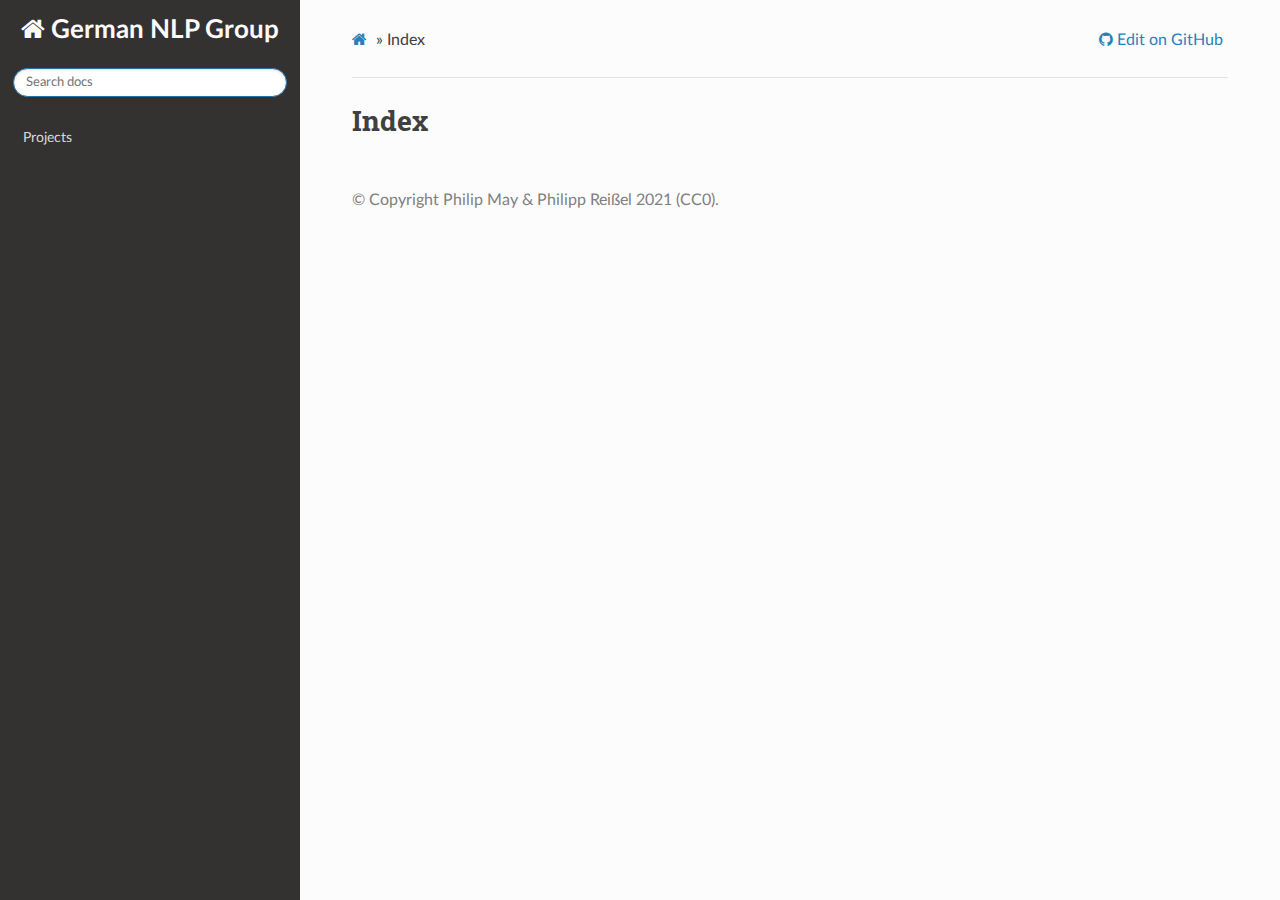
==== genindex.html @ 681bfdce "deploy: e685cdc8ed0dd2f12ea8677763de587138b5be49" ====
<!DOCTYPE html>
<html class="writer-html5" lang="en" >
<head>
  <meta charset="utf-8" />
  
  <meta name="viewport" content="width=device-width, initial-scale=1.0" />
  
  <title>Index &mdash; German NLP Group  documentation</title>
  

  
  <link rel="stylesheet" href="_static/css/theme.css" type="text/css" />
  <link rel="stylesheet" href="_static/pygments.css" type="text/css" />
  <link rel="stylesheet" href="_static/togglebutton.css" type="text/css" />
  <link rel="stylesheet" href="_static/mystnb.css" type="text/css" />
  <link rel="stylesheet" href="_static/css/custom.css" type="text/css" />

  
  

  
  

  

  
  <!--[if lt IE 9]>
    <script src="_static/js/html5shiv.min.js"></script>
  <![endif]-->
  
    
      <script type="text/javascript" id="documentation_options" data-url_root="./" src="_static/documentation_options.js"></script>
        <script src="_static/jquery.js"></script>
        <script src="_static/underscore.js"></script>
        <script src="_static/doctools.js"></script>
        <script src="_static/togglebutton.js"></script>
        <script >var togglebuttonSelector = '.toggle, .admonition.dropdown, .tag_hide_input div.cell_input, .tag_hide-input div.cell_input, .tag_hide_output div.cell_output, .tag_hide-output div.cell_output, .tag_hide_cell.cell, .tag_hide-cell.cell';</script>
    
    <script type="text/javascript" src="_static/js/theme.js"></script>

    
    <link rel="index" title="Index" href="#" />
    <link rel="search" title="Search" href="search.html" /> 
</head>

<body class="wy-body-for-nav">

   
  <div class="wy-grid-for-nav">
    
    <nav data-toggle="wy-nav-shift" class="wy-nav-side">
      <div class="wy-side-scroll">
        <div class="wy-side-nav-search" >
          

          
            <a href="index.html" class="icon icon-home"> German NLP Group
          

          
          </a>

          
            
            
          

          
<div role="search">
  <form id="rtd-search-form" class="wy-form" action="search.html" method="get">
    <input type="text" name="q" placeholder="Search docs" />
    <input type="hidden" name="check_keywords" value="yes" />
    <input type="hidden" name="area" value="default" />
  </form>
</div>

          
        </div>

        
        <div class="wy-menu wy-menu-vertical" data-spy="affix" role="navigation" aria-label="main navigation">
          
            
            
              
            
            
              <ul>
<li class="toctree-l1"><a class="reference internal" href="projects.html">Projects</a></li>
</ul>

            
          
        </div>
        
      </div>
    </nav>

    <section data-toggle="wy-nav-shift" class="wy-nav-content-wrap">

      
      <nav class="wy-nav-top" aria-label="top navigation">
        
          <i data-toggle="wy-nav-top" class="fa fa-bars"></i>
          <a href="index.html">German NLP Group</a>
        
      </nav>


      <div class="wy-nav-content">
        
        <div class="rst-content">
        
          

















<div role="navigation" aria-label="breadcrumbs navigation">

  <ul class="wy-breadcrumbs">
    
      <li><a href="index.html" class="icon icon-home"></a> &raquo;</li>
        
      <li>Index</li>
    
    
      <li class="wy-breadcrumbs-aside">
        
          
            
              <a href="https://github.com/German-NLP-Group/German-NLP-Group.github.io/blob/main/source/genindex" class="fa fa-github"> Edit on GitHub</a>
            
          
        
      </li>
    
  </ul>

  
  <hr/>
</div>
          <div role="main" class="document" itemscope="itemscope" itemtype="http://schema.org/Article">
           <div itemprop="articleBody">
            

<h1 id="index">Index</h1>

<div class="genindex-jumpbox">
 
</div>


           </div>
           
          </div>
          <footer>

  <hr/>

  <div role="contentinfo">
    <p>
        &#169; Copyright Philip May &amp; Philipp Reißel 2021 (CC0).

    </p>
  </div> 

</footer>
        </div>
      </div>

    </section>

  </div>
  

  <script type="text/javascript">
      jQuery(function () {
          SphinxRtdTheme.Navigation.enable(true);
      });
  </script>

  
  
    
   

</body>
</html>
---- _static/css/theme.css ----
html{box-sizing:border-box}*,:after,:before{box-sizing:inherit}article,aside,details,figcaption,figure,footer,header,hgroup,nav,section{display:block}audio,canvas,video{display:inline-block;*display:inline;*zoom:1}[hidden],audio:not([controls]){display:none}*{-webkit-box-sizing:border-box;-moz-box-sizing:border-box;box-sizing:border-box}html{font-size:100%;-webkit-text-size-adjust:100%;-ms-text-size-adjust:100%}body{margin:0}a:active,a:hover{outline:0}abbr[title]{border-bottom:1px dotted}b,strong{font-weight:700}blockquote{margin:0}dfn{font-style:italic}ins{background:#ff9;text-decoration:none}ins,mark{color:#000}mark{background:#ff0;font-style:italic;font-weight:700}.rst-content code,.rst-content tt,code,kbd,pre,samp{font-family:monospace,serif;_font-family:courier new,monospace;font-size:1em}pre{white-space:pre}q{quotes:none}q:after,q:before{content:"";content:none}small{font-size:85%}sub,sup{font-size:75%;line-height:0;position:relative;vertical-align:baseline}sup{top:-.5em}sub{bottom:-.25em}dl,ol,ul{margin:0;padding:0;list-style:none;list-style-image:none}li{list-style:none}dd{margin:0}img{border:0;-ms-interpolation-mode:bicubic;vertical-align:middle;max-width:100%}svg:not(:root){overflow:hidden}figure,form{margin:0}label{cursor:pointer}button,input,select,textarea{font-size:100%;margin:0;vertical-align:baseline;*vertical-align:middle}button,input{line-height:normal}button,input[type=button],input[type=reset],input[type=submit]{cursor:pointer;-webkit-appearance:button;*overflow:visible}button[disabled],input[disabled]{cursor:default}input[type=search]{-webkit-appearance:textfield;-moz-box-sizing:content-box;-webkit-box-sizing:content-box;box-sizing:content-box}textarea{resize:vertical}table{border-collapse:collapse;border-spacing:0}td{vertical-align:top}.chromeframe{margin:.2em 0;background:#ccc;color:#000;padding:.2em 0}.ir{display:block;border:0;text-indent:-999em;overflow:hidden;background-color:transparent;background-repeat:no-repeat;text-align:left;direction:ltr;*line-height:0}.ir br{display:none}.hidden{display:none!important;visibility:hidden}.visuallyhidden{border:0;clip:rect(0 0 0 0);height:1px;margin:-1px;overflow:hidden;padding:0;position:absolute;width:1px}.visuallyhidden.focusable:active,.visuallyhidden.focusable:focus{clip:auto;height:auto;margin:0;overflow:visible;position:static;width:auto}.invisible{visibility:hidden}.relative{position:relative}big,small{font-size:100%}@media print{body,html,section{background:none!important}*{box-shadow:none!important;text-shadow:none!important;filter:none!important;-ms-filter:none!important}a,a:visited{text-decoration:underline}.ir a:after,a[href^="#"]:after,a[href^="javascript:"]:after{content:""}blockquote,pre{page-break-inside:avoid}thead{display:table-header-group}img,tr{page-break-inside:avoid}img{max-width:100%!important}@page{margin:.5cm}.rst-content .toctree-wrapper>p.caption,h2,h3,p{orphans:3;widows:3}.rst-content .toctree-wrapper>p.caption,h2,h3{page-break-after:avoid}}.btn,.fa:before,.icon:before,.rst-content .admonition,.rst-content .admonition-title:before,.rst-content .admonition-todo,.rst-content .attention,.rst-content .caution,.rst-content .code-block-caption .headerlink:before,.rst-content .danger,.rst-content .error,.rst-content .hint,.rst-content .important,.rst-content .note,.rst-content .seealso,.rst-content .tip,.rst-content .warning,.rst-content code.download span:first-child:before,.rst-content dl dt .headerlink:before,.rst-content h1 .headerlink:before,.rst-content h2 .headerlink:before,.rst-content h3 .headerlink:before,.rst-content h4 .headerlink:before,.rst-content h5 .headerlink:before,.rst-content h6 .headerlink:before,.rst-content p.caption .headerlink:before,.rst-content table>caption .headerlink:before,.rst-content tt.download span:first-child:before,.wy-alert,.wy-dropdown .caret:before,.wy-inline-validate.wy-inline-validate-danger .wy-input-context:before,.wy-inline-validate.wy-inline-validate-info .wy-input-context:before,.wy-inline-validate.wy-inline-validate-success .wy-input-context:before,.wy-inline-validate.wy-inline-validate-warning .wy-input-context:before,.wy-menu-vertical li.current>a,.wy-menu-vertical li.current>a span.toctree-expand:before,.wy-menu-vertical li.on a,.wy-menu-vertical li.on a span.toctree-expand:before,.wy-menu-vertical li span.toctree-expand:before,.wy-nav-top a,.wy-side-nav-search .wy-dropdown>a,.wy-side-nav-search>a,input[type=color],input[type=date],input[type=datetime-local],input[type=datetime],input[type=email],input[type=month],input[type=number],input[type=password],input[type=search],input[type=tel],input[type=text],input[type=time],input[type=url],input[type=week],select,textarea{-webkit-font-smoothing:antialiased}.clearfix{*zoom:1}.clearfix:after,.clearfix:before{display:table;content:""}.clearfix:after{clear:both}/*!
 *  Font Awesome 4.7.0 by @davegandy - http://fontawesome.io - @fontawesome
 *  License - http://fontawesome.io/license (Font: SIL OFL 1.1, CSS: MIT License)
 */@font-face{font-family:FontAwesome;src:url(fonts/fontawesome-webfont.eot?674f50d287a8c48dc19ba404d20fe713);src:url(fonts/fontawesome-webfont.eot?674f50d287a8c48dc19ba404d20fe713?#iefix&v=4.7.0) format("embedded-opentype"),url(fonts/fontawesome-webfont.woff2?af7ae505a9eed503f8b8e6982036873e) format("woff2"),url(fonts/fontawesome-webfont.woff?fee66e712a8a08eef5805a46892932ad) format("woff"),url(fonts/fontawesome-webfont.ttf?b06871f281fee6b241d60582ae9369b9) format("truetype"),url(fonts/fontawesome-webfont.svg?912ec66d7572ff821749319396470bde#fontawesomeregular) format("svg");font-weight:400;font-style:normal}.fa,.icon,.rst-content .admonition-title,.rst-content .code-block-caption .headerlink,.rst-content code.download span:first-child,.rst-content dl dt .headerlink,.rst-content h1 .headerlink,.rst-content h2 .headerlink,.rst-content h3 .headerlink,.rst-content h4 .headerlink,.rst-content h5 .headerlink,.rst-content h6 .headerlink,.rst-content p.caption .headerlink,.rst-content table>caption .headerlink,.rst-content tt.download span:first-child,.wy-menu-vertical li.current>a span.toctree-expand,.wy-menu-vertical li.on a span.toctree-expand,.wy-menu-vertical li span.toctree-expand{display:inline-block;font:normal normal normal 14px/1 FontAwesome;font-size:inherit;text-rendering:auto;-webkit-font-smoothing:antialiased;-moz-osx-font-smoothing:grayscale}.fa-lg{font-size:1.33333em;line-height:.75em;vertical-align:-15%}.fa-2x{font-size:2em}.fa-3x{font-size:3em}.fa-4x{font-size:4em}.fa-5x{font-size:5em}.fa-fw{width:1.28571em;text-align:center}.fa-ul{padding-left:0;margin-left:2.14286em;list-style-type:none}.fa-ul>li{position:relative}.fa-li{position:absolute;left:-2.14286em;width:2.14286em;top:.14286em;text-align:center}.fa-li.fa-lg{left:-1.85714em}.fa-border{padding:.2em .25em .15em;border:.08em solid #eee;border-radius:.1em}.fa-pull-left{float:left}.fa-pull-right{float:right}.fa-pull-left.icon,.fa.fa-pull-left,.rst-content .code-block-caption .fa-pull-left.headerlink,.rst-content .fa-pull-left.admonition-title,.rst-content code.download span.fa-pull-left:first-child,.rst-content dl dt .fa-pull-left.headerlink,.rst-content h1 .fa-pull-left.headerlink,.rst-content h2 .fa-pull-left.headerlink,.rst-content h3 .fa-pull-left.headerlink,.rst-content h4 .fa-pull-left.headerlink,.rst-content h5 .fa-pull-left.headerlink,.rst-content h6 .fa-pull-left.headerlink,.rst-content p.caption .fa-pull-left.headerlink,.rst-content table>caption .fa-pull-left.headerlink,.rst-content tt.download span.fa-pull-left:first-child,.wy-menu-vertical li.current>a span.fa-pull-left.toctree-expand,.wy-menu-vertical li.on a span.fa-pull-left.toctree-expand,.wy-menu-vertical li span.fa-pull-left.toctree-expand{margin-right:.3em}.fa-pull-right.icon,.fa.fa-pull-right,.rst-content .code-block-caption .fa-pull-right.headerlink,.rst-content .fa-pull-right.admonition-title,.rst-content code.download span.fa-pull-right:first-child,.rst-content dl dt .fa-pull-right.headerlink,.rst-content h1 .fa-pull-right.headerlink,.rst-content h2 .fa-pull-right.headerlink,.rst-content h3 .fa-pull-right.headerlink,.rst-content h4 .fa-pull-right.headerlink,.rst-content h5 .fa-pull-right.headerlink,.rst-content h6 .fa-pull-right.headerlink,.rst-content p.caption .fa-pull-right.headerlink,.rst-content table>caption .fa-pull-right.headerlink,.rst-content tt.download span.fa-pull-right:first-child,.wy-menu-vertical li.current>a span.fa-pull-right.toctree-expand,.wy-menu-vertical li.on a span.fa-pull-right.toctree-expand,.wy-menu-vertical li span.fa-pull-right.toctree-expand{margin-left:.3em}.pull-right{float:right}.pull-left{float:left}.fa.pull-left,.pull-left.icon,.rst-content .code-block-caption .pull-left.headerlink,.rst-content .pull-left.admonition-title,.rst-content code.download span.pull-left:first-child,.rst-content dl dt .pull-left.headerlink,.rst-content h1 .pull-left.headerlink,.rst-content h2 .pull-left.headerlink,.rst-content h3 .pull-left.headerlink,.rst-content h4 .pull-left.headerlink,.rst-content h5 .pull-left.headerlink,.rst-content h6 .pull-left.headerlink,.rst-content p.caption .pull-left.headerlink,.rst-content table>caption .pull-left.headerlink,.rst-content tt.download span.pull-left:first-child,.wy-menu-vertical li.current>a span.pull-left.toctree-expand,.wy-menu-vertical li.on a span.pull-left.toctree-expand,.wy-menu-vertical li span.pull-left.toctree-expand{margin-right:.3em}.fa.pull-right,.pull-right.icon,.rst-content .code-block-caption .pull-right.headerlink,.rst-content .pull-right.admonition-title,.rst-content code.download span.pull-right:first-child,.rst-content dl dt .pull-right.headerlink,.rst-content h1 .pull-right.headerlink,.rst-content h2 .pull-right.headerlink,.rst-content h3 .pull-right.headerlink,.rst-content h4 .pull-right.headerlink,.rst-content h5 .pull-right.headerlink,.rst-content h6 .pull-right.headerlink,.rst-content p.caption .pull-right.headerlink,.rst-content table>caption .pull-right.headerlink,.rst-content tt.download span.pull-right:first-child,.wy-menu-vertical li.current>a span.pull-right.toctree-expand,.wy-menu-vertical li.on a span.pull-right.toctree-expand,.wy-menu-vertical li span.pull-right.toctree-expand{margin-left:.3em}.fa-spin{-webkit-animation:fa-spin 2s linear infinite;animation:fa-spin 2s linear infinite}.fa-pulse{-webkit-animation:fa-spin 1s steps(8) infinite;animation:fa-spin 1s steps(8) infinite}@-webkit-keyframes fa-spin{0%{-webkit-transform:rotate(0deg);transform:rotate(0deg)}to{-webkit-transform:rotate(359deg);transform:rotate(359deg)}}@keyframes fa-spin{0%{-webkit-transform:rotate(0deg);transform:rotate(0deg)}to{-webkit-transform:rotate(359deg);transform:rotate(359deg)}}.fa-rotate-90{-ms-filter:"progid:DXImageTransform.Microsoft.BasicImage(rotation=1)";-webkit-transform:rotate(90deg);-ms-transform:rotate(90deg);transform:rotate(90deg)}.fa-rotate-180{-ms-filter:"progid:DXImageTransform.Microsoft.BasicImage(rotation=2)";-webkit-transform:rotate(180deg);-ms-transform:rotate(180deg);transform:rotate(180deg)}.fa-rotate-270{-ms-filter:"progid:DXImageTransform.Microsoft.BasicImage(rotation=3)";-webkit-transform:rotate(270deg);-ms-transform:rotate(270deg);transform:rotate(270deg)}.fa-flip-horizontal{-ms-filter:"progid:DXImageTransform.Microsoft.BasicImage(rotation=0, mirror=1)";-webkit-transform:scaleX(-1);-ms-transform:scaleX(-1);transform:scaleX(-1)}.fa-flip-vertical{-ms-filter:"progid:DXImageTransform.Microsoft.BasicImage(rotation=2, mirror=1)";-webkit-transform:scaleY(-1);-ms-transform:scaleY(-1);transform:scaleY(-1)}:root .fa-flip-horizontal,:root .fa-flip-vertical,:root .fa-rotate-90,:root .fa-rotate-180,:root .fa-rotate-270{filter:none}.fa-stack{position:relative;display:inline-block;width:2em;height:2em;line-height:2em;vertical-align:middle}.fa-stack-1x,.fa-stack-2x{position:absolute;left:0;width:100%;text-align:center}.fa-stack-1x{line-height:inherit}.fa-stack-2x{font-size:2em}.fa-inverse{color:#fff}.fa-glass:before{content:""}.fa-music:before{content:""}.fa-search:before,.icon-search:before{content:""}.fa-envelope-o:before{content:""}.fa-heart:before{content:""}.fa-star:before{content:""}.fa-star-o:before{content:""}.fa-user:before{content:""}.fa-film:before{content:""}.fa-th-large:before{content:""}.fa-th:before{content:""}.fa-th-list:before{content:""}.fa-check:before{content:""}.fa-close:before,.fa-remove:before,.fa-times:before{content:""}.fa-search-plus:before{content:""}.fa-search-minus:before{content:""}.fa-power-off:before{content:""}.fa-signal:before{content:""}.fa-cog:before,.fa-gear:before{content:""}.fa-trash-o:before{content:""}.fa-home:before,.icon-home:before{content:""}.fa-file-o:before{content:""}.fa-clock-o:before{content:""}.fa-road:before{content:""}.fa-download:before,.rst-content code.download span:first-child:before,.rst-content tt.download span:first-child:before{content:""}.fa-arrow-circle-o-down:before{content:""}.fa-arrow-circle-o-up:before{content:""}.fa-inbox:before{content:""}.fa-play-circle-o:before{content:""}.fa-repeat:before,.fa-rotate-right:before{content:""}.fa-refresh:before{content:""}.fa-list-alt:before{content:""}.fa-lock:before{content:""}.fa-flag:before{content:""}.fa-headphones:before{content:""}.fa-volume-off:before{content:""}.fa-volume-down:before{content:""}.fa-volume-up:before{content:""}.fa-qrcode:before{content:""}.fa-barcode:before{content:""}.fa-tag:before{content:""}.fa-tags:before{content:""}.fa-book:before,.icon-book:before{content:""}.fa-bookmark:before{content:""}.fa-print:before{content:""}.fa-camera:before{content:""}.fa-font:before{content:""}.fa-bold:before{content:""}.fa-italic:before{content:""}.fa-text-height:before{content:""}.fa-text-width:before{content:""}.fa-align-left:before{content:""}.fa-align-center:before{content:""}.fa-align-right:before{content:""}.fa-align-justify:before{content:""}.fa-list:before{content:""}.fa-dedent:before,.fa-outdent:before{content:""}.fa-indent:before{content:""}.fa-video-camera:before{content:""}.fa-image:before,.fa-photo:before,.fa-picture-o:before{content:""}.fa-pencil:before{content:""}.fa-map-marker:before{content:""}.fa-adjust:before{content:""}.fa-tint:before{content:""}.fa-edit:before,.fa-pencil-square-o:before{content:""}.fa-share-square-o:before{content:""}.fa-check-square-o:before{content:""}.fa-arrows:before{content:""}.fa-step-backward:before{content:""}.fa-fast-backward:before{content:""}.fa-backward:before{content:""}.fa-play:before{content:""}.fa-pause:before{content:""}.fa-stop:before{content:""}.fa-forward:before{content:""}.fa-fast-forward:before{content:""}.fa-step-forward:before{content:""}.fa-eject:before{content:""}.fa-chevron-left:before{content:""}.fa-chevron-right:before{content:""}.fa-plus-circle:before{content:""}.fa-minus-circle:before{content:""}.fa-times-circle:before,.wy-inline-validate.wy-inline-validate-danger .wy-input-context:before{content:""}.fa-check-circle:before,.wy-inline-validate.wy-inline-validate-success .wy-input-context:before{content:""}.fa-question-circle:before{content:""}.fa-info-circle:before{content:""}.fa-crosshairs:before{content:""}.fa-times-circle-o:before{content:""}.fa-check-circle-o:before{content:""}.fa-ban:before{content:""}.fa-arrow-left:before{content:""}.fa-arrow-right:before{content:""}.fa-arrow-up:before{content:""}.fa-arrow-down:before{content:""}.fa-mail-forward:before,.fa-share:before{content:""}.fa-expand:before{content:""}.fa-compress:before{content:""}.fa-plus:before{content:""}.fa-minus:before{content:""}.fa-asterisk:before{content:""}.fa-exclamation-circle:before,.rst-content .admonition-title:before,.wy-inline-validate.wy-inline-validate-info .wy-input-context:before,.wy-inline-validate.wy-inline-validate-warning .wy-input-context:before{content:""}.fa-gift:before{content:""}.fa-leaf:before{content:""}.fa-fire:before,.icon-fire:before{content:""}.fa-eye:before{content:""}.fa-eye-slash:before{content:""}.fa-exclamation-triangle:before,.fa-warning:before{content:""}.fa-plane:before{content:""}.fa-calendar:before{content:""}.fa-random:before{content:""}.fa-comment:before{content:""}.fa-magnet:before{content:""}.fa-chevron-up:before{content:""}.fa-chevron-down:before{content:""}.fa-retweet:before{content:""}.fa-shopping-cart:before{content:""}.fa-folder:before{content:""}.fa-folder-open:before{content:""}.fa-arrows-v:before{content:""}.fa-arrows-h:before{content:""}.fa-bar-chart-o:before,.fa-bar-chart:before{content:""}.fa-twitter-square:before{content:""}.fa-facebook-square:before{content:""}.fa-camera-retro:before{content:""}.fa-key:before{content:""}.fa-cogs:before,.fa-gears:before{content:""}.fa-comments:before{content:""}.fa-thumbs-o-up:before{content:""}.fa-thumbs-o-down:before{content:""}.fa-star-half:before{content:""}.fa-heart-o:before{content:""}.fa-sign-out:before{content:""}.fa-linkedin-square:before{content:""}.fa-thumb-tack:before{content:""}.fa-external-link:before{content:""}.fa-sign-in:before{content:""}.fa-trophy:before{content:""}.fa-github-square:before{content:""}.fa-upload:before{content:""}.fa-lemon-o:before{content:""}.fa-phone:before{content:""}.fa-square-o:before{content:""}.fa-bookmark-o:before{content:""}.fa-phone-square:before{content:""}.fa-twitter:before{content:""}.fa-facebook-f:before,.fa-facebook:before{content:""}.fa-github:before,.icon-github:before{content:""}.fa-unlock:before{content:""}.fa-credit-card:before{content:""}.fa-feed:before,.fa-rss:before{content:""}.fa-hdd-o:before{content:""}.fa-bullhorn:before{content:""}.fa-bell:before{content:""}.fa-certificate:before{content:""}.fa-hand-o-right:before{content:""}.fa-hand-o-left:before{content:""}.fa-hand-o-up:before{content:""}.fa-hand-o-down:before{content:""}.fa-arrow-circle-left:before,.icon-circle-arrow-left:before{content:""}.fa-arrow-circle-right:before,.icon-circle-arrow-right:before{content:""}.fa-arrow-circle-up:before{content:""}.fa-arrow-circle-down:before{content:""}.fa-globe:before{content:""}.fa-wrench:before{content:""}.fa-tasks:before{content:""}.fa-filter:before{content:""}.fa-briefcase:before{content:""}.fa-arrows-alt:before{content:""}.fa-group:before,.fa-users:before{content:""}.fa-chain:before,.fa-link:before,.icon-link:before{content:""}.fa-cloud:before{content:""}.fa-flask:before{content:""}.fa-cut:before,.fa-scissors:before{content:""}.fa-copy:before,.fa-files-o:before{content:""}.fa-paperclip:before{content:""}.fa-floppy-o:before,.fa-save:before{content:""}.fa-square:before{content:""}.fa-bars:before,.fa-navicon:before,.fa-reorder:before{content:""}.fa-list-ul:before{content:""}.fa-list-ol:before{content:""}.fa-strikethrough:before{content:""}.fa-underline:before{content:""}.fa-table:before{content:""}.fa-magic:before{content:""}.fa-truck:before{content:""}.fa-pinterest:before{content:""}.fa-pinterest-square:before{content:""}.fa-google-plus-square:before{content:""}.fa-google-plus:before{content:""}.fa-money:before{content:""}.fa-caret-down:before,.icon-caret-down:before,.wy-dropdown .caret:before{content:""}.fa-caret-up:before{content:""}.fa-caret-left:before{content:""}.fa-caret-right:before{content:""}.fa-columns:before{content:""}.fa-sort:before,.fa-unsorted:before{content:""}.fa-sort-desc:before,.fa-sort-down:before{content:""}.fa-sort-asc:before,.fa-sort-up:before{content:""}.fa-envelope:before{content:""}.fa-linkedin:before{content:""}.fa-rotate-left:before,.fa-undo:before{content:""}.fa-gavel:before,.fa-legal:before{content:""}.fa-dashboard:before,.fa-tachometer:before{content:""}.fa-comment-o:before{content:""}.fa-comments-o:before{content:""}.fa-bolt:before,.fa-flash:before{content:""}.fa-sitemap:before{content:""}.fa-umbrella:before{content:""}.fa-clipboard:before,.fa-paste:before{content:""}.fa-lightbulb-o:before{content:""}.fa-exchange:before{content:""}.fa-cloud-download:before{content:""}.fa-cloud-upload:before{content:""}.fa-user-md:before{content:""}.fa-stethoscope:before{content:""}.fa-suitcase:before{content:""}.fa-bell-o:before{content:""}.fa-coffee:before{content:""}.fa-cutlery:before{content:""}.fa-file-text-o:before{content:""}.fa-building-o:before{content:""}.fa-hospital-o:before{content:""}.fa-ambulance:before{content:""}.fa-medkit:before{content:""}.fa-fighter-jet:before{content:""}.fa-beer:before{content:""}.fa-h-square:before{content:""}.fa-plus-square:before{content:""}.fa-angle-double-left:before{content:""}.fa-angle-double-right:before{content:""}.fa-angle-double-up:before{content:""}.fa-angle-double-down:before{content:""}.fa-angle-left:before{content:""}.fa-angle-right:before{content:""}.fa-angle-up:before{content:""}.fa-angle-down:before{content:""}.fa-desktop:before{content:""}.fa-laptop:before{content:""}.fa-tablet:before{content:""}.fa-mobile-phone:before,.fa-mobile:before{content:""}.fa-circle-o:before{content:""}.fa-quote-left:before{content:""}.fa-quote-right:before{content:""}.fa-spinner:before{content:""}.fa-circle:before{content:""}.fa-mail-reply:before,.fa-reply:before{content:""}.fa-github-alt:before{content:""}.fa-folder-o:before{content:""}.fa-folder-open-o:before{content:""}.fa-smile-o:before{content:""}.fa-frown-o:before{content:""}.fa-meh-o:before{content:""}.fa-gamepad:before{content:""}.fa-keyboard-o:before{content:""}.fa-flag-o:before{content:""}.fa-flag-checkered:before{content:""}.fa-terminal:before{content:""}.fa-code:before{content:""}.fa-mail-reply-all:before,.fa-reply-all:before{content:""}.fa-star-half-empty:before,.fa-star-half-full:before,.fa-star-half-o:before{content:""}.fa-location-arrow:before{content:""}.fa-crop:before{content:""}.fa-code-fork:before{content:""}.fa-chain-broken:before,.fa-unlink:before{content:""}.fa-question:before{content:""}.fa-info:before{content:""}.fa-exclamation:before{content:""}.fa-superscript:before{content:""}.fa-subscript:before{content:""}.fa-eraser:before{content:""}.fa-puzzle-piece:before{content:""}.fa-microphone:before{content:""}.fa-microphone-slash:before{content:""}.fa-shield:before{content:""}.fa-calendar-o:before{content:""}.fa-fire-extinguisher:before{content:""}.fa-rocket:before{content:""}.fa-maxcdn:before{content:""}.fa-chevron-circle-left:before{content:""}.fa-chevron-circle-right:before{content:""}.fa-chevron-circle-up:before{content:""}.fa-chevron-circle-down:before{content:""}.fa-html5:before{content:""}.fa-css3:before{content:""}.fa-anchor:before{content:""}.fa-unlock-alt:before{content:""}.fa-bullseye:before{content:""}.fa-ellipsis-h:before{content:""}.fa-ellipsis-v:before{content:""}.fa-rss-square:before{content:""}.fa-play-circle:before{content:""}.fa-ticket:before{content:""}.fa-minus-square:before{content:""}.fa-minus-square-o:before,.wy-menu-vertical li.current>a span.toctree-expand:before,.wy-menu-vertical li.on a span.toctree-expand:before{content:""}.fa-level-up:before{content:""}.fa-level-down:before{content:""}.fa-check-square:before{content:""}.fa-pencil-square:before{content:""}.fa-external-link-square:before{content:""}.fa-share-square:before{content:""}.fa-compass:before{content:""}.fa-caret-square-o-down:before,.fa-toggle-down:before{content:""}.fa-caret-square-o-up:before,.fa-toggle-up:before{content:""}.fa-caret-square-o-right:before,.fa-toggle-right:before{content:""}.fa-eur:before,.fa-euro:before{content:""}.fa-gbp:before{content:""}.fa-dollar:before,.fa-usd:before{content:""}.fa-inr:before,.fa-rupee:before{content:""}.fa-cny:before,.fa-jpy:before,.fa-rmb:before,.fa-yen:before{content:""}.fa-rouble:before,.fa-rub:before,.fa-ruble:before{content:""}.fa-krw:before,.fa-won:before{content:""}.fa-bitcoin:before,.fa-btc:before{content:""}.fa-file:before{content:""}.fa-file-text:before{content:""}.fa-sort-alpha-asc:before{content:""}.fa-sort-alpha-desc:before{content:""}.fa-sort-amount-asc:before{content:""}.fa-sort-amount-desc:before{content:""}.fa-sort-numeric-asc:before{content:""}.fa-sort-numeric-desc:before{content:""}.fa-thumbs-up:before{content:""}.fa-thumbs-down:before{content:""}.fa-youtube-square:before{content:""}.fa-youtube:before{content:""}.fa-xing:before{content:""}.fa-xing-square:before{content:""}.fa-youtube-play:before{content:""}.fa-dropbox:before{content:""}.fa-stack-overflow:before{content:""}.fa-instagram:before{content:""}.fa-flickr:before{content:""}.fa-adn:before{content:""}.fa-bitbucket:before,.icon-bitbucket:before{content:""}.fa-bitbucket-square:before{content:""}.fa-tumblr:before{content:""}.fa-tumblr-square:before{content:""}.fa-long-arrow-down:before{content:""}.fa-long-arrow-up:before{content:""}.fa-long-arrow-left:before{content:""}.fa-long-arrow-right:before{content:""}.fa-apple:before{content:""}.fa-windows:before{content:""}.fa-android:before{content:""}.fa-linux:before{content:""}.fa-dribbble:before{content:""}.fa-skype:before{content:""}.fa-foursquare:before{content:""}.fa-trello:before{content:""}.fa-female:before{content:""}.fa-male:before{content:""}.fa-gittip:before,.fa-gratipay:before{content:""}.fa-sun-o:before{content:""}.fa-moon-o:before{content:""}.fa-archive:before{content:""}.fa-bug:before{content:""}.fa-vk:before{content:""}.fa-weibo:before{content:""}.fa-renren:before{content:""}.fa-pagelines:before{content:""}.fa-stack-exchange:before{content:""}.fa-arrow-circle-o-right:before{content:""}.fa-arrow-circle-o-left:before{content:""}.fa-caret-square-o-left:before,.fa-toggle-left:before{content:""}.fa-dot-circle-o:before{content:""}.fa-wheelchair:before{content:""}.fa-vimeo-square:before{content:""}.fa-try:before,.fa-turkish-lira:before{content:""}.fa-plus-square-o:before,.wy-menu-vertical li span.toctree-expand:before{content:""}.fa-space-shuttle:before{content:""}.fa-slack:before{content:""}.fa-envelope-square:before{content:""}.fa-wordpress:before{content:""}.fa-openid:before{content:""}.fa-bank:before,.fa-institution:before,.fa-university:before{content:""}.fa-graduation-cap:before,.fa-mortar-board:before{content:""}.fa-yahoo:before{content:""}.fa-google:before{content:""}.fa-reddit:before{content:""}.fa-reddit-square:before{content:""}.fa-stumbleupon-circle:before{content:""}.fa-stumbleupon:before{content:""}.fa-delicious:before{content:""}.fa-digg:before{content:""}.fa-pied-piper-pp:before{content:""}.fa-pied-piper-alt:before{content:""}.fa-drupal:before{content:""}.fa-joomla:before{content:""}.fa-language:before{content:""}.fa-fax:before{content:""}.fa-building:before{content:""}.fa-child:before{content:""}.fa-paw:before{content:""}.fa-spoon:before{content:""}.fa-cube:before{content:""}.fa-cubes:before{content:""}.fa-behance:before{content:""}.fa-behance-square:before{content:""}.fa-steam:before{content:""}.fa-steam-square:before{content:""}.fa-recycle:before{content:""}.fa-automobile:before,.fa-car:before{content:""}.fa-cab:before,.fa-taxi:before{content:""}.fa-tree:before{content:""}.fa-spotify:before{content:""}.fa-deviantart:before{content:""}.fa-soundcloud:before{content:""}.fa-database:before{content:""}.fa-file-pdf-o:before{content:""}.fa-file-word-o:before{content:""}.fa-file-excel-o:before{content:""}.fa-file-powerpoint-o:before{content:""}.fa-file-image-o:before,.fa-file-photo-o:before,.fa-file-picture-o:before{content:""}.fa-file-archive-o:before,.fa-file-zip-o:before{content:""}.fa-file-audio-o:before,.fa-file-sound-o:before{content:""}.fa-file-movie-o:before,.fa-file-video-o:before{content:""}.fa-file-code-o:before{content:""}.fa-vine:before{content:""}.fa-codepen:before{content:""}.fa-jsfiddle:before{content:""}.fa-life-bouy:before,.fa-life-buoy:before,.fa-life-ring:before,.fa-life-saver:before,.fa-support:before{content:""}.fa-circle-o-notch:before{content:""}.fa-ra:before,.fa-rebel:before,.fa-resistance:before{content:""}.fa-empire:before,.fa-ge:before{content:""}.fa-git-square:before{content:""}.fa-git:before{content:""}.fa-hacker-news:before,.fa-y-combinator-square:before,.fa-yc-square:before{content:""}.fa-tencent-weibo:before{content:""}.fa-qq:before{content:""}.fa-wechat:before,.fa-weixin:before{content:""}.fa-paper-plane:before,.fa-send:before{content:""}.fa-paper-plane-o:before,.fa-send-o:before{content:""}.fa-history:before{content:""}.fa-circle-thin:before{content:""}.fa-header:before{content:""}.fa-paragraph:before{content:""}.fa-sliders:before{content:""}.fa-share-alt:before{content:""}.fa-share-alt-square:before{content:""}.fa-bomb:before{content:""}.fa-futbol-o:before,.fa-soccer-ball-o:before{content:""}.fa-tty:before{content:""}.fa-binoculars:before{content:""}.fa-plug:before{content:""}.fa-slideshare:before{content:""}.fa-twitch:before{content:""}.fa-yelp:before{content:""}.fa-newspaper-o:before{content:""}.fa-wifi:before{content:""}.fa-calculator:before{content:""}.fa-paypal:before{content:""}.fa-google-wallet:before{content:""}.fa-cc-visa:before{content:""}.fa-cc-mastercard:before{content:""}.fa-cc-discover:before{content:""}.fa-cc-amex:before{content:""}.fa-cc-paypal:before{content:""}.fa-cc-stripe:before{content:""}.fa-bell-slash:before{content:""}.fa-bell-slash-o:before{content:""}.fa-trash:before{content:""}.fa-copyright:before{content:""}.fa-at:before{content:""}.fa-eyedropper:before{content:""}.fa-paint-brush:before{content:""}.fa-birthday-cake:before{content:""}.fa-area-chart:before{content:""}.fa-pie-chart:before{content:""}.fa-line-chart:before{content:""}.fa-lastfm:before{content:""}.fa-lastfm-square:before{content:""}.fa-toggle-off:before{content:""}.fa-toggle-on:before{content:""}.fa-bicycle:before{content:""}.fa-bus:before{content:""}.fa-ioxhost:before{content:""}.fa-angellist:before{content:""}.fa-cc:before{content:""}.fa-ils:before,.fa-shekel:before,.fa-sheqel:before{content:""}.fa-meanpath:before{content:""}.fa-buysellads:before{content:""}.fa-connectdevelop:before{content:""}.fa-dashcube:before{content:""}.fa-forumbee:before{content:""}.fa-leanpub:before{content:""}.fa-sellsy:before{content:""}.fa-shirtsinbulk:before{content:""}.fa-simplybuilt:before{content:""}.fa-skyatlas:before{content:""}.fa-cart-plus:before{content:""}.fa-cart-arrow-down:before{content:""}.fa-diamond:before{content:""}.fa-ship:before{content:""}.fa-user-secret:before{content:""}.fa-motorcycle:before{content:""}.fa-street-view:before{content:""}.fa-heartbeat:before{content:""}.fa-venus:before{content:""}.fa-mars:before{content:""}.fa-mercury:before{content:""}.fa-intersex:before,.fa-transgender:before{content:""}.fa-transgender-alt:before{content:""}.fa-venus-double:before{content:""}.fa-mars-double:before{content:""}.fa-venus-mars:before{content:""}.fa-mars-stroke:before{content:""}.fa-mars-stroke-v:before{content:""}.fa-mars-stroke-h:before{content:""}.fa-neuter:before{content:""}.fa-genderless:before{content:""}.fa-facebook-official:before{content:""}.fa-pinterest-p:before{content:""}.fa-whatsapp:before{content:""}.fa-server:before{content:""}.fa-user-plus:before{content:""}.fa-user-times:before{content:""}.fa-bed:before,.fa-hotel:before{content:""}.fa-viacoin:before{content:""}.fa-train:before{content:""}.fa-subway:before{content:""}.fa-medium:before{content:""}.fa-y-combinator:before,.fa-yc:before{content:""}.fa-optin-monster:before{content:""}.fa-opencart:before{content:""}.fa-expeditedssl:before{content:""}.fa-battery-4:before,.fa-battery-full:before,.fa-battery:before{content:""}.fa-battery-3:before,.fa-battery-three-quarters:before{content:""}.fa-battery-2:before,.fa-battery-half:before{content:""}.fa-battery-1:before,.fa-battery-quarter:before{content:""}.fa-battery-0:before,.fa-battery-empty:before{content:""}.fa-mouse-pointer:before{content:""}.fa-i-cursor:before{content:""}.fa-object-group:before{content:""}.fa-object-ungroup:before{content:""}.fa-sticky-note:before{content:""}.fa-sticky-note-o:before{content:""}.fa-cc-jcb:before{content:""}.fa-cc-diners-club:before{content:""}.fa-clone:before{content:""}.fa-balance-scale:before{content:""}.fa-hourglass-o:before{content:""}.fa-hourglass-1:before,.fa-hourglass-start:before{content:""}.fa-hourglass-2:before,.fa-hourglass-half:before{content:""}.fa-hourglass-3:before,.fa-hourglass-end:before{content:""}.fa-hourglass:before{content:""}.fa-hand-grab-o:before,.fa-hand-rock-o:before{content:""}.fa-hand-paper-o:before,.fa-hand-stop-o:before{content:""}.fa-hand-scissors-o:before{content:""}.fa-hand-lizard-o:before{content:""}.fa-hand-spock-o:before{content:""}.fa-hand-pointer-o:before{content:""}.fa-hand-peace-o:before{content:""}.fa-trademark:before{content:""}.fa-registered:before{content:""}.fa-creative-commons:before{content:""}.fa-gg:before{content:""}.fa-gg-circle:before{content:""}.fa-tripadvisor:before{content:""}.fa-odnoklassniki:before{content:""}.fa-odnoklassniki-square:before{content:""}.fa-get-pocket:before{content:""}.fa-wikipedia-w:before{content:""}.fa-safari:before{content:""}.fa-chrome:before{content:""}.fa-firefox:before{content:""}.fa-opera:before{content:""}.fa-internet-explorer:before{content:""}.fa-television:before,.fa-tv:before{content:""}.fa-contao:before{content:""}.fa-500px:before{content:""}.fa-amazon:before{content:""}.fa-calendar-plus-o:before{content:""}.fa-calendar-minus-o:before{content:""}.fa-calendar-times-o:before{content:""}.fa-calendar-check-o:before{content:""}.fa-industry:before{content:""}.fa-map-pin:before{content:""}.fa-map-signs:before{content:""}.fa-map-o:before{content:""}.fa-map:before{content:""}.fa-commenting:before{content:""}.fa-commenting-o:before{content:""}.fa-houzz:before{content:""}.fa-vimeo:before{content:""}.fa-black-tie:before{content:""}.fa-fonticons:before{content:""}.fa-reddit-alien:before{content:""}.fa-edge:before{content:""}.fa-credit-card-alt:before{content:""}.fa-codiepie:before{content:""}.fa-modx:before{content:""}.fa-fort-awesome:before{content:""}.fa-usb:before{content:""}.fa-product-hunt:before{content:""}.fa-mixcloud:before{content:""}.fa-scribd:before{content:""}.fa-pause-circle:before{content:""}.fa-pause-circle-o:before{content:""}.fa-stop-circle:before{content:""}.fa-stop-circle-o:before{content:""}.fa-shopping-bag:before{content:""}.fa-shopping-basket:before{content:""}.fa-hashtag:before{content:""}.fa-bluetooth:before{content:""}.fa-bluetooth-b:before{content:""}.fa-percent:before{content:""}.fa-gitlab:before,.icon-gitlab:before{content:""}.fa-wpbeginner:before{content:""}.fa-wpforms:before{content:""}.fa-envira:before{content:""}.fa-universal-access:before{content:""}.fa-wheelchair-alt:before{content:""}.fa-question-circle-o:before{content:""}.fa-blind:before{content:""}.fa-audio-description:before{content:""}.fa-volume-control-phone:before{content:""}.fa-braille:before{content:""}.fa-assistive-listening-systems:before{content:""}.fa-american-sign-language-interpreting:before,.fa-asl-interpreting:before{content:""}.fa-deaf:before,.fa-deafness:before,.fa-hard-of-hearing:before{content:""}.fa-glide:before{content:""}.fa-glide-g:before{content:""}.fa-sign-language:before,.fa-signing:before{content:""}.fa-low-vision:before{content:""}.fa-viadeo:before{content:""}.fa-viadeo-square:before{content:""}.fa-snapchat:before{content:""}.fa-snapchat-ghost:before{content:""}.fa-snapchat-square:before{content:""}.fa-pied-piper:before{content:""}.fa-first-order:before{content:""}.fa-yoast:before{content:""}.fa-themeisle:before{content:""}.fa-google-plus-circle:before,.fa-google-plus-official:before{content:""}.fa-fa:before,.fa-font-awesome:before{content:""}.fa-handshake-o:before{content:""}.fa-envelope-open:before{content:""}.fa-envelope-open-o:before{content:""}.fa-linode:before{content:""}.fa-address-book:before{content:""}.fa-address-book-o:before{content:""}.fa-address-card:before,.fa-vcard:before{content:""}.fa-address-card-o:before,.fa-vcard-o:before{content:""}.fa-user-circle:before{content:""}.fa-user-circle-o:before{content:""}.fa-user-o:before{content:""}.fa-id-badge:before{content:""}.fa-drivers-license:before,.fa-id-card:before{content:""}.fa-drivers-license-o:before,.fa-id-card-o:before{content:""}.fa-quora:before{content:""}.fa-free-code-camp:before{content:""}.fa-telegram:before{content:""}.fa-thermometer-4:before,.fa-thermometer-full:before,.fa-thermometer:before{content:""}.fa-thermometer-3:before,.fa-thermometer-three-quarters:before{content:""}.fa-thermometer-2:before,.fa-thermometer-half:before{content:""}.fa-thermometer-1:before,.fa-thermometer-quarter:before{content:""}.fa-thermometer-0:before,.fa-thermometer-empty:before{content:""}.fa-shower:before{content:""}.fa-bath:before,.fa-bathtub:before,.fa-s15:before{content:""}.fa-podcast:before{content:""}.fa-window-maximize:before{content:""}.fa-window-minimize:before{content:""}.fa-window-restore:before{content:""}.fa-times-rectangle:before,.fa-window-close:before{content:""}.fa-times-rectangle-o:before,.fa-window-close-o:before{content:""}.fa-bandcamp:before{content:""}.fa-grav:before{content:""}.fa-etsy:before{content:""}.fa-imdb:before{content:""}.fa-ravelry:before{content:""}.fa-eercast:before{content:""}.fa-microchip:before{content:""}.fa-snowflake-o:before{content:""}.fa-superpowers:before{content:""}.fa-wpexplorer:before{content:""}.fa-meetup:before{content:""}.sr-only{position:absolute;width:1px;height:1px;padding:0;margin:-1px;overflow:hidden;clip:rect(0,0,0,0);border:0}.sr-only-focusable:active,.sr-only-focusable:focus{position:static;width:auto;height:auto;margin:0;overflow:visible;clip:auto}.fa,.icon,.rst-content .admonition-title,.rst-content .code-block-caption .headerlink,.rst-content code.download span:first-child,.rst-content dl dt .headerlink,.rst-content h1 .headerlink,.rst-content h2 .headerlink,.rst-content h3 .headerlink,.rst-content h4 .headerlink,.rst-content h5 .headerlink,.rst-content h6 .headerlink,.rst-content p.caption .headerlink,.rst-content table>caption .headerlink,.rst-content tt.download span:first-child,.wy-dropdown .caret,.wy-inline-validate.wy-inline-validate-danger .wy-input-context,.wy-inline-validate.wy-inline-validate-info .wy-input-context,.wy-inline-validate.wy-inline-validate-success .wy-input-context,.wy-inline-validate.wy-inline-validate-warning .wy-input-context,.wy-menu-vertical li.current>a span.toctree-expand,.wy-menu-vertical li.on a span.toctree-expand,.wy-menu-vertical li span.toctree-expand{font-family:inherit}.fa:before,.icon:before,.rst-content .admonition-title:before,.rst-content .code-block-caption .headerlink:before,.rst-content code.download span:first-child:before,.rst-content dl dt .headerlink:before,.rst-content h1 .headerlink:before,.rst-content h2 .headerlink:before,.rst-content h3 .headerlink:before,.rst-content h4 .headerlink:before,.rst-content h5 .headerlink:before,.rst-content h6 .headerlink:before,.rst-content p.caption .headerlink:before,.rst-content table>caption .headerlink:before,.rst-content tt.download span:first-child:before,.wy-dropdown .caret:before,.wy-inline-validate.wy-inline-validate-danger .wy-input-context:before,.wy-inline-validate.wy-inline-validate-info .wy-input-context:before,.wy-inline-validate.wy-inline-validate-success .wy-input-context:before,.wy-inline-validate.wy-inline-validate-warning .wy-input-context:before,.wy-menu-vertical li.current>a span.toctree-expand:before,.wy-menu-vertical li.on a span.toctree-expand:before,.wy-menu-vertical li span.toctree-expand:before{font-family:FontAwesome;display:inline-block;font-style:normal;font-weight:400;line-height:1;text-decoration:inherit}.rst-content .code-block-caption a .headerlink,.rst-content a .admonition-title,.rst-content code.download a span:first-child,.rst-content dl dt a .headerlink,.rst-content h1 a .headerlink,.rst-content h2 a .headerlink,.rst-content h3 a .headerlink,.rst-content h4 a .headerlink,.rst-content h5 a .headerlink,.rst-content h6 a .headerlink,.rst-content p.caption a .headerlink,.rst-content table>caption a .headerlink,.rst-content tt.download a span:first-child,.wy-menu-vertical li.current>a span.toctree-expand,.wy-menu-vertical li.on a span.toctree-expand,.wy-menu-vertical li a span.toctree-expand,a .fa,a .icon,a .rst-content .admonition-title,a .rst-content .code-block-caption .headerlink,a .rst-content code.download span:first-child,a .rst-content dl dt .headerlink,a .rst-content h1 .headerlink,a .rst-content h2 .headerlink,a .rst-content h3 .headerlink,a .rst-content h4 .headerlink,a .rst-content h5 .headerlink,a .rst-content h6 .headerlink,a .rst-content p.caption .headerlink,a .rst-content table>caption .headerlink,a .rst-content tt.download span:first-child,a .wy-menu-vertical li span.toctree-expand{display:inline-block;text-decoration:inherit}.btn .fa,.btn .icon,.btn .rst-content .admonition-title,.btn .rst-content .code-block-caption .headerlink,.btn .rst-content code.download span:first-child,.btn .rst-content dl dt .headerlink,.btn .rst-content h1 .headerlink,.btn .rst-content h2 .headerlink,.btn .rst-content h3 .headerlink,.btn .rst-content h4 .headerlink,.btn .rst-content h5 .headerlink,.btn .rst-content h6 .headerlink,.btn .rst-content p.caption .headerlink,.btn .rst-content table>caption .headerlink,.btn .rst-content tt.download span:first-child,.btn .wy-menu-vertical li.current>a span.toctree-expand,.btn .wy-menu-vertical li.on a span.toctree-expand,.btn .wy-menu-vertical li span.toctree-expand,.nav .fa,.nav .icon,.nav .rst-content .admonition-title,.nav .rst-content .code-block-caption .headerlink,.nav .rst-content code.download span:first-child,.nav .rst-content dl dt .headerlink,.nav .rst-content h1 .headerlink,.nav .rst-content h2 .headerlink,.nav .rst-content h3 .headerlink,.nav .rst-content h4 .headerlink,.nav .rst-content h5 .headerlink,.nav .rst-content h6 .headerlink,.nav .rst-content p.caption .headerlink,.nav .rst-content table>caption .headerlink,.nav .rst-content tt.download span:first-child,.nav .wy-menu-vertical li.current>a span.toctree-expand,.nav .wy-menu-vertical li.on a span.toctree-expand,.nav .wy-menu-vertical li span.toctree-expand,.rst-content .btn .admonition-title,.rst-content .code-block-caption .btn .headerlink,.rst-content .code-block-caption .nav .headerlink,.rst-content .nav .admonition-title,.rst-content code.download .btn span:first-child,.rst-content code.download .nav span:first-child,.rst-content dl dt .btn .headerlink,.rst-content dl dt .nav .headerlink,.rst-content h1 .btn .headerlink,.rst-content h1 .nav .headerlink,.rst-content h2 .btn .headerlink,.rst-content h2 .nav .headerlink,.rst-content h3 .btn .headerlink,.rst-content h3 .nav .headerlink,.rst-content h4 .btn .headerlink,.rst-content h4 .nav .headerlink,.rst-content h5 .btn .headerlink,.rst-content h5 .nav .headerlink,.rst-content h6 .btn .headerlink,.rst-content h6 .nav .headerlink,.rst-content p.caption .btn .headerlink,.rst-content p.caption .nav .headerlink,.rst-content table>caption .btn .headerlink,.rst-content table>caption .nav .headerlink,.rst-content tt.download .btn span:first-child,.rst-content tt.download .nav span:first-child,.wy-menu-vertical li .btn span.toctree-expand,.wy-menu-vertical li.current>a .btn span.toctree-expand,.wy-menu-vertical li.current>a .nav span.toctree-expand,.wy-menu-vertical li .nav span.toctree-expand,.wy-menu-vertical li.on a .btn span.toctree-expand,.wy-menu-vertical li.on a .nav span.toctree-expand{display:inline}.btn .fa-large.icon,.btn .fa.fa-large,.btn .rst-content .code-block-caption .fa-large.headerlink,.btn .rst-content .fa-large.admonition-title,.btn .rst-content code.download span.fa-large:first-child,.btn .rst-content dl dt .fa-large.headerlink,.btn .rst-content h1 .fa-large.headerlink,.btn .rst-content h2 .fa-large.headerlink,.btn .rst-content h3 .fa-large.headerlink,.btn .rst-content h4 .fa-large.headerlink,.btn .rst-content h5 .fa-large.headerlink,.btn .rst-content h6 .fa-large.headerlink,.btn .rst-content p.caption .fa-large.headerlink,.btn .rst-content table>caption .fa-large.headerlink,.btn .rst-content tt.download span.fa-large:first-child,.btn .wy-menu-vertical li span.fa-large.toctree-expand,.nav .fa-large.icon,.nav .fa.fa-large,.nav .rst-content .code-block-caption .fa-large.headerlink,.nav .rst-content .fa-large.admonition-title,.nav .rst-content code.download span.fa-large:first-child,.nav .rst-content dl dt .fa-large.headerlink,.nav .rst-content h1 .fa-large.headerlink,.nav .rst-content h2 .fa-large.headerlink,.nav .rst-content h3 .fa-large.headerlink,.nav .rst-content h4 .fa-large.headerlink,.nav .rst-content h5 .fa-large.headerlink,.nav .rst-content h6 .fa-large.headerlink,.nav .rst-content p.caption .fa-large.headerlink,.nav .rst-content table>caption .fa-large.headerlink,.nav .rst-content tt.download span.fa-large:first-child,.nav .wy-menu-vertical li span.fa-large.toctree-expand,.rst-content .btn .fa-large.admonition-title,.rst-content .code-block-caption .btn .fa-large.headerlink,.rst-content .code-block-caption .nav .fa-large.headerlink,.rst-content .nav .fa-large.admonition-title,.rst-content code.download .btn span.fa-large:first-child,.rst-content code.download .nav span.fa-large:first-child,.rst-content dl dt .btn .fa-large.headerlink,.rst-content dl dt .nav .fa-large.headerlink,.rst-content h1 .btn .fa-large.headerlink,.rst-content h1 .nav .fa-large.headerlink,.rst-content h2 .btn .fa-large.headerlink,.rst-content h2 .nav .fa-large.headerlink,.rst-content h3 .btn .fa-large.headerlink,.rst-content h3 .nav .fa-large.headerlink,.rst-content h4 .btn .fa-large.headerlink,.rst-content h4 .nav .fa-large.headerlink,.rst-content h5 .btn .fa-large.headerlink,.rst-content h5 .nav .fa-large.headerlink,.rst-content h6 .btn .fa-large.headerlink,.rst-content h6 .nav .fa-large.headerlink,.rst-content p.caption .btn .fa-large.headerlink,.rst-content p.caption .nav .fa-large.headerlink,.rst-content table>caption .btn .fa-large.headerlink,.rst-content table>caption .nav .fa-large.headerlink,.rst-content tt.download .btn span.fa-large:first-child,.rst-content tt.download .nav span.fa-large:first-child,.wy-menu-vertical li .btn span.fa-large.toctree-expand,.wy-menu-vertical li .nav span.fa-large.toctree-expand{line-height:.9em}.btn .fa-spin.icon,.btn .fa.fa-spin,.btn .rst-content .code-block-caption .fa-spin.headerlink,.btn .rst-content .fa-spin.admonition-title,.btn .rst-content code.download span.fa-spin:first-child,.btn .rst-content dl dt .fa-spin.headerlink,.btn .rst-content h1 .fa-spin.headerlink,.btn .rst-content h2 .fa-spin.headerlink,.btn .rst-content h3 .fa-spin.headerlink,.btn .rst-content h4 .fa-spin.headerlink,.btn .rst-content h5 .fa-spin.headerlink,.btn .rst-content h6 .fa-spin.headerlink,.btn .rst-content p.caption .fa-spin.headerlink,.btn .rst-content table>caption .fa-spin.headerlink,.btn .rst-content tt.download span.fa-spin:first-child,.btn .wy-menu-vertical li span.fa-spin.toctree-expand,.nav .fa-spin.icon,.nav .fa.fa-spin,.nav .rst-content .code-block-caption .fa-spin.headerlink,.nav .rst-content .fa-spin.admonition-title,.nav .rst-content code.download span.fa-spin:first-child,.nav .rst-content dl dt .fa-spin.headerlink,.nav .rst-content h1 .fa-spin.headerlink,.nav .rst-content h2 .fa-spin.headerlink,.nav .rst-content h3 .fa-spin.headerlink,.nav .rst-content h4 .fa-spin.headerlink,.nav .rst-content h5 .fa-spin.headerlink,.nav .rst-content h6 .fa-spin.headerlink,.nav .rst-content p.caption .fa-spin.headerlink,.nav .rst-content table>caption .fa-spin.headerlink,.nav .rst-content tt.download span.fa-spin:first-child,.nav .wy-menu-vertical li span.fa-spin.toctree-expand,.rst-content .btn .fa-spin.admonition-title,.rst-content .code-block-caption .btn .fa-spin.headerlink,.rst-content .code-block-caption .nav .fa-spin.headerlink,.rst-content .nav .fa-spin.admonition-title,.rst-content code.download .btn span.fa-spin:first-child,.rst-content code.download .nav span.fa-spin:first-child,.rst-content dl dt .btn .fa-spin.headerlink,.rst-content dl dt .nav .fa-spin.headerlink,.rst-content h1 .btn .fa-spin.headerlink,.rst-content h1 .nav .fa-spin.headerlink,.rst-content h2 .btn .fa-spin.headerlink,.rst-content h2 .nav .fa-spin.headerlink,.rst-content h3 .btn .fa-spin.headerlink,.rst-content h3 .nav .fa-spin.headerlink,.rst-content h4 .btn .fa-spin.headerlink,.rst-content h4 .nav .fa-spin.headerlink,.rst-content h5 .btn .fa-spin.headerlink,.rst-content h5 .nav .fa-spin.headerlink,.rst-content h6 .btn .fa-spin.headerlink,.rst-content h6 .nav .fa-spin.headerlink,.rst-content p.caption .btn .fa-spin.headerlink,.rst-content p.caption .nav .fa-spin.headerlink,.rst-content table>caption .btn .fa-spin.headerlink,.rst-content table>caption .nav .fa-spin.headerlink,.rst-content tt.download .btn span.fa-spin:first-child,.rst-content tt.download .nav span.fa-spin:first-child,.wy-menu-vertical li .btn span.fa-spin.toctree-expand,.wy-menu-vertical li .nav span.fa-spin.toctree-expand{display:inline-block}.btn.fa:before,.btn.icon:before,.rst-content .btn.admonition-title:before,.rst-content .code-block-caption .btn.headerlink:before,.rst-content code.download span.btn:first-child:before,.rst-content dl dt .btn.headerlink:before,.rst-content h1 .btn.headerlink:before,.rst-content h2 .btn.headerlink:before,.rst-content h3 .btn.headerlink:before,.rst-content h4 .btn.headerlink:before,.rst-content h5 .btn.headerlink:before,.rst-content h6 .btn.headerlink:before,.rst-content p.caption .btn.headerlink:before,.rst-content table>caption .btn.headerlink:before,.rst-content tt.download span.btn:first-child:before,.wy-menu-vertical li span.btn.toctree-expand:before{opacity:.5;-webkit-transition:opacity .05s ease-in;-moz-transition:opacity .05s ease-in;transition:opacity .05s ease-in}.btn.fa:hover:before,.btn.icon:hover:before,.rst-content .btn.admonition-title:hover:before,.rst-content .code-block-caption .btn.headerlink:hover:before,.rst-content code.download span.btn:first-child:hover:before,.rst-content dl dt .btn.headerlink:hover:before,.rst-content h1 .btn.headerlink:hover:before,.rst-content h2 .btn.headerlink:hover:before,.rst-content h3 .btn.headerlink:hover:before,.rst-content h4 .btn.headerlink:hover:before,.rst-content h5 .btn.headerlink:hover:before,.rst-content h6 .btn.headerlink:hover:before,.rst-content p.caption .btn.headerlink:hover:before,.rst-content table>caption .btn.headerlink:hover:before,.rst-content tt.download span.btn:first-child:hover:before,.wy-menu-vertical li span.btn.toctree-expand:hover:before{opacity:1}.btn-mini .fa:before,.btn-mini .icon:before,.btn-mini .rst-content .admonition-title:before,.btn-mini .rst-content .code-block-caption .headerlink:before,.btn-mini .rst-content code.download span:first-child:before,.btn-mini .rst-content dl dt .headerlink:before,.btn-mini .rst-content h1 .headerlink:before,.btn-mini .rst-content h2 .headerlink:before,.btn-mini .rst-content h3 .headerlink:before,.btn-mini .rst-content h4 .headerlink:before,.btn-mini .rst-content h5 .headerlink:before,.btn-mini .rst-content h6 .headerlink:before,.btn-mini .rst-content p.caption .headerlink:before,.btn-mini .rst-content table>caption .headerlink:before,.btn-mini .rst-content tt.download span:first-child:before,.btn-mini .wy-menu-vertical li span.toctree-expand:before,.rst-content .btn-mini .admonition-title:before,.rst-content .code-block-caption .btn-mini .headerlink:before,.rst-content code.download .btn-mini span:first-child:before,.rst-content dl dt .btn-mini .headerlink:before,.rst-content h1 .btn-mini .headerlink:before,.rst-content h2 .btn-mini .headerlink:before,.rst-content h3 .btn-mini .headerlink:before,.rst-content h4 .btn-mini .headerlink:before,.rst-content h5 .btn-mini .headerlink:before,.rst-content h6 .btn-mini .headerlink:before,.rst-content p.caption .btn-mini .headerlink:before,.rst-content table>caption .btn-mini .headerlink:before,.rst-content tt.download .btn-mini span:first-child:before,.wy-menu-vertical li .btn-mini span.toctree-expand:before{font-size:14px;vertical-align:-15%}.rst-content .admonition,.rst-content .admonition-todo,.rst-content .attention,.rst-content .caution,.rst-content .danger,.rst-content .error,.rst-content .hint,.rst-content .important,.rst-content .note,.rst-content .seealso,.rst-content .tip,.rst-content .warning,.wy-alert{padding:12px;line-height:24px;margin-bottom:24px;background:#e7f2fa}.rst-content .admonition-title,.wy-alert-title{font-weight:700;display:block;color:#fff;background:#6ab0de;padding:6px 12px;margin:-12px -12px 12px}.rst-content .danger,.rst-content .error,.rst-content .wy-alert-danger.admonition,.rst-content .wy-alert-danger.admonition-todo,.rst-content .wy-alert-danger.attention,.rst-content .wy-alert-danger.caution,.rst-content .wy-alert-danger.hint,.rst-content .wy-alert-danger.important,.rst-content .wy-alert-danger.note,.rst-content .wy-alert-danger.seealso,.rst-content .wy-alert-danger.tip,.rst-content .wy-alert-danger.warning,.wy-alert.wy-alert-danger{background:#fdf3f2}.rst-content .danger .admonition-title,.rst-content .danger .wy-alert-title,.rst-content .error .admonition-title,.rst-content .error .wy-alert-title,.rst-content .wy-alert-danger.admonition-todo .admonition-title,.rst-content .wy-alert-danger.admonition-todo .wy-alert-title,.rst-content .wy-alert-danger.admonition .admonition-title,.rst-content .wy-alert-danger.admonition .wy-alert-title,.rst-content .wy-alert-danger.attention .admonition-title,.rst-content .wy-alert-danger.attention .wy-alert-title,.rst-content .wy-alert-danger.caution .admonition-title,.rst-content .wy-alert-danger.caution .wy-alert-title,.rst-content .wy-alert-danger.hint .admonition-title,.rst-content .wy-alert-danger.hint .wy-alert-title,.rst-content .wy-alert-danger.important .admonition-title,.rst-content .wy-alert-danger.important .wy-alert-title,.rst-content .wy-alert-danger.note .admonition-title,.rst-content .wy-alert-danger.note .wy-alert-title,.rst-content .wy-alert-danger.seealso .admonition-title,.rst-content .wy-alert-danger.seealso .wy-alert-title,.rst-content .wy-alert-danger.tip .admonition-title,.rst-content .wy-alert-danger.tip .wy-alert-title,.rst-content .wy-alert-danger.warning .admonition-title,.rst-content .wy-alert-danger.warning .wy-alert-title,.rst-content .wy-alert.wy-alert-danger .admonition-title,.wy-alert.wy-alert-danger .rst-content .admonition-title,.wy-alert.wy-alert-danger .wy-alert-title{background:#f29f97}.rst-content .admonition-todo,.rst-content .attention,.rst-content .caution,.rst-content .warning,.rst-content .wy-alert-warning.admonition,.rst-content .wy-alert-warning.danger,.rst-content .wy-alert-warning.error,.rst-content .wy-alert-warning.hint,.rst-content .wy-alert-warning.important,.rst-content .wy-alert-warning.note,.rst-content .wy-alert-warning.seealso,.rst-content .wy-alert-warning.tip,.wy-alert.wy-alert-warning{background:#ffedcc}.rst-content .admonition-todo .admonition-title,.rst-content .admonition-todo .wy-alert-title,.rst-content .attention .admonition-title,.rst-content .attention .wy-alert-title,.rst-content .caution .admonition-title,.rst-content .caution .wy-alert-title,.rst-content .warning .admonition-title,.rst-content .warning .wy-alert-title,.rst-content .wy-alert-warning.admonition .admonition-title,.rst-content .wy-alert-warning.admonition .wy-alert-title,.rst-content .wy-alert-warning.danger .admonition-title,.rst-content .wy-alert-warning.danger .wy-alert-title,.rst-content .wy-alert-warning.error .admonition-title,.rst-content .wy-alert-warning.error .wy-alert-title,.rst-content .wy-alert-warning.hint .admonition-title,.rst-content .wy-alert-warning.hint .wy-alert-title,.rst-content .wy-alert-warning.important .admonition-title,.rst-content .wy-alert-warning.important .wy-alert-title,.rst-content .wy-alert-warning.note .admonition-title,.rst-content .wy-alert-warning.note .wy-alert-title,.rst-content .wy-alert-warning.seealso .admonition-title,.rst-content .wy-alert-warning.seealso .wy-alert-title,.rst-content .wy-alert-warning.tip .admonition-title,.rst-content .wy-alert-warning.tip .wy-alert-title,.rst-content .wy-alert.wy-alert-warning .admonition-title,.wy-alert.wy-alert-warning .rst-content .admonition-title,.wy-alert.wy-alert-warning .wy-alert-title{background:#f0b37e}.rst-content .note,.rst-content .seealso,.rst-content .wy-alert-info.admonition,.rst-content .wy-alert-info.admonition-todo,.rst-content .wy-alert-info.attention,.rst-content .wy-alert-info.caution,.rst-content .wy-alert-info.danger,.rst-content .wy-alert-info.error,.rst-content .wy-alert-info.hint,.rst-content .wy-alert-info.important,.rst-content .wy-alert-info.tip,.rst-content .wy-alert-info.warning,.wy-alert.wy-alert-info{background:#e7f2fa}.rst-content .note .admonition-title,.rst-content .note .wy-alert-title,.rst-content .seealso .admonition-title,.rst-content .seealso .wy-alert-title,.rst-content .wy-alert-info.admonition-todo .admonition-title,.rst-content .wy-alert-info.admonition-todo .wy-alert-title,.rst-content .wy-alert-info.admonition .admonition-title,.rst-content .wy-alert-info.admonition .wy-alert-title,.rst-content .wy-alert-info.attention .admonition-title,.rst-content .wy-alert-info.attention .wy-alert-title,.rst-content .wy-alert-info.caution .admonition-title,.rst-content .wy-alert-info.caution .wy-alert-title,.rst-content .wy-alert-info.danger .admonition-title,.rst-content .wy-alert-info.danger .wy-alert-title,.rst-content .wy-alert-info.error .admonition-title,.rst-content .wy-alert-info.error .wy-alert-title,.rst-content .wy-alert-info.hint .admonition-title,.rst-content .wy-alert-info.hint .wy-alert-title,.rst-content .wy-alert-info.important .admonition-title,.rst-content .wy-alert-info.important .wy-alert-title,.rst-content .wy-alert-info.tip .admonition-title,.rst-content .wy-alert-info.tip .wy-alert-title,.rst-content .wy-alert-info.warning .admonition-title,.rst-content .wy-alert-info.warning .wy-alert-title,.rst-content .wy-alert.wy-alert-info .admonition-title,.wy-alert.wy-alert-info .rst-content .admonition-title,.wy-alert.wy-alert-info .wy-alert-title{background:#6ab0de}.rst-content .hint,.rst-content .important,.rst-content .tip,.rst-content .wy-alert-success.admonition,.rst-content .wy-alert-success.admonition-todo,.rst-content .wy-alert-success.attention,.rst-content .wy-alert-success.caution,.rst-content .wy-alert-success.danger,.rst-content .wy-alert-success.error,.rst-content .wy-alert-success.note,.rst-content .wy-alert-success.seealso,.rst-content .wy-alert-success.warning,.wy-alert.wy-alert-success{background:#dbfaf4}.rst-content .hint .admonition-title,.rst-content .hint .wy-alert-title,.rst-content .important .admonition-title,.rst-content .important .wy-alert-title,.rst-content .tip .admonition-title,.rst-content .tip .wy-alert-title,.rst-content .wy-alert-success.admonition-todo .admonition-title,.rst-content .wy-alert-success.admonition-todo .wy-alert-title,.rst-content .wy-alert-success.admonition .admonition-title,.rst-content .wy-alert-success.admonition .wy-alert-title,.rst-content .wy-alert-success.attention .admonition-title,.rst-content .wy-alert-success.attention .wy-alert-title,.rst-content .wy-alert-success.caution .admonition-title,.rst-content .wy-alert-success.caution .wy-alert-title,.rst-content .wy-alert-success.danger .admonition-title,.rst-content .wy-alert-success.danger .wy-alert-title,.rst-content .wy-alert-success.error .admonition-title,.rst-content .wy-alert-success.error .wy-alert-title,.rst-content .wy-alert-success.note .admonition-title,.rst-content .wy-alert-success.note .wy-alert-title,.rst-content .wy-alert-success.seealso .admonition-title,.rst-content .wy-alert-success.seealso .wy-alert-title,.rst-content .wy-alert-success.warning .admonition-title,.rst-content .wy-alert-success.warning .wy-alert-title,.rst-content .wy-alert.wy-alert-success .admonition-title,.wy-alert.wy-alert-success .rst-content .admonition-title,.wy-alert.wy-alert-success .wy-alert-title{background:#1abc9c}.rst-content .wy-alert-neutral.admonition,.rst-content .wy-alert-neutral.admonition-todo,.rst-content .wy-alert-neutral.attention,.rst-content .wy-alert-neutral.caution,.rst-content .wy-alert-neutral.danger,.rst-content .wy-alert-neutral.error,.rst-content .wy-alert-neutral.hint,.rst-content .wy-alert-neutral.important,.rst-content .wy-alert-neutral.note,.rst-content .wy-alert-neutral.seealso,.rst-content .wy-alert-neutral.tip,.rst-content .wy-alert-neutral.warning,.wy-alert.wy-alert-neutral{background:#f3f6f6}.rst-content .wy-alert-neutral.admonition-todo .admonition-title,.rst-content .wy-alert-neutral.admonition-todo .wy-alert-title,.rst-content .wy-alert-neutral.admonition .admonition-title,.rst-content .wy-alert-neutral.admonition .wy-alert-title,.rst-content .wy-alert-neutral.attention .admonition-title,.rst-content .wy-alert-neutral.attention .wy-alert-title,.rst-content .wy-alert-neutral.caution .admonition-title,.rst-content .wy-alert-neutral.caution .wy-alert-title,.rst-content .wy-alert-neutral.danger .admonition-title,.rst-content .wy-alert-neutral.danger .wy-alert-title,.rst-content .wy-alert-neutral.error .admonition-title,.rst-content .wy-alert-neutral.error .wy-alert-title,.rst-content .wy-alert-neutral.hint .admonition-title,.rst-content .wy-alert-neutral.hint .wy-alert-title,.rst-content .wy-alert-neutral.important .admonition-title,.rst-content .wy-alert-neutral.important .wy-alert-title,.rst-content .wy-alert-neutral.note .admonition-title,.rst-content .wy-alert-neutral.note .wy-alert-title,.rst-content .wy-alert-neutral.seealso .admonition-title,.rst-content .wy-alert-neutral.seealso .wy-alert-title,.rst-content .wy-alert-neutral.tip .admonition-title,.rst-content .wy-alert-neutral.tip .wy-alert-title,.rst-content .wy-alert-neutral.warning .admonition-title,.rst-content .wy-alert-neutral.warning .wy-alert-title,.rst-content .wy-alert.wy-alert-neutral .admonition-title,.wy-alert.wy-alert-neutral .rst-content .admonition-title,.wy-alert.wy-alert-neutral .wy-alert-title{color:#404040;background:#e1e4e5}.rst-content .wy-alert-neutral.admonition-todo a,.rst-content .wy-alert-neutral.admonition a,.rst-content .wy-alert-neutral.attention a,.rst-content .wy-alert-neutral.caution a,.rst-content .wy-alert-neutral.danger a,.rst-content .wy-alert-neutral.error a,.rst-content .wy-alert-neutral.hint a,.rst-content .wy-alert-neutral.important a,.rst-content .wy-alert-neutral.note a,.rst-content .wy-alert-neutral.seealso a,.rst-content .wy-alert-neutral.tip a,.rst-content .wy-alert-neutral.warning a,.wy-alert.wy-alert-neutral a{color:#2980b9}.rst-content .admonition-todo p:last-child,.rst-content .admonition p:last-child,.rst-content .attention p:last-child,.rst-content .caution p:last-child,.rst-content .danger p:last-child,.rst-content .error p:last-child,.rst-content .hint p:last-child,.rst-content .important p:last-child,.rst-content .note p:last-child,.rst-content .seealso p:last-child,.rst-content .tip p:last-child,.rst-content .warning p:last-child,.wy-alert p:last-child{margin-bottom:0}.wy-tray-container{position:fixed;bottom:0;left:0;z-index:600}.wy-tray-container li{display:block;width:300px;background:transparent;color:#fff;text-align:center;box-shadow:0 5px 5px 0 rgba(0,0,0,.1);padding:0 24px;min-width:20%;opacity:0;height:0;line-height:56px;overflow:hidden;-webkit-transition:all .3s ease-in;-moz-transition:all .3s ease-in;transition:all .3s ease-in}.wy-tray-container li.wy-tray-item-success{background:#27ae60}.wy-tray-container li.wy-tray-item-info{background:#2980b9}.wy-tray-container li.wy-tray-item-warning{background:#e67e22}.wy-tray-container li.wy-tray-item-danger{background:#e74c3c}.wy-tray-container li.on{opacity:1;height:56px}@media screen and (max-width:768px){.wy-tray-container{bottom:auto;top:0;width:100%}.wy-tray-container li{width:100%}}button{font-size:100%;margin:0;vertical-align:baseline;*vertical-align:middle;cursor:pointer;line-height:normal;-webkit-appearance:button;*overflow:visible}button::-moz-focus-inner,input::-moz-focus-inner{border:0;padding:0}button[disabled]{cursor:default}.btn{display:inline-block;border-radius:2px;line-height:normal;white-space:nowrap;text-align:center;cursor:pointer;font-size:100%;padding:6px 12px 8px;color:#fff;border:1px solid rgba(0,0,0,.1);background-color:#27ae60;text-decoration:none;font-weight:400;font-family:Lato,proxima-nova,Helvetica Neue,Arial,sans-serif;box-shadow:inset 0 1px 2px -1px hsla(0,0%,100%,.5),inset 0 -2px 0 0 rgba(0,0,0,.1);outline-none:false;vertical-align:middle;*display:inline;zoom:1;-webkit-user-drag:none;-webkit-user-select:none;-moz-user-select:none;-ms-user-select:none;user-select:none;-webkit-transition:all .1s linear;-moz-transition:all .1s linear;transition:all .1s linear}.btn-hover{background:#2e8ece;color:#fff}.btn:hover{background:#2cc36b;color:#fff}.btn:focus{background:#2cc36b;outline:0}.btn:active{box-shadow:inset 0 -1px 0 0 rgba(0,0,0,.05),inset 0 2px 0 0 rgba(0,0,0,.1);padding:8px 12px 6px}.btn:visited{color:#fff}.btn-disabled,.btn-disabled:active,.btn-disabled:focus,.btn-disabled:hover,.btn:disabled{background-image:none;filter:progid:DXImageTransform.Microsoft.gradient(enabled = false);filter:alpha(opacity=40);opacity:.4;cursor:not-allowed;box-shadow:none}.btn::-moz-focus-inner{padding:0;border:0}.btn-small{font-size:80%}.btn-info{background-color:#2980b9!important}.btn-info:hover{background-color:#2e8ece!important}.btn-neutral{background-color:#f3f6f6!important;color:#404040!important}.btn-neutral:hover{background-color:#e5ebeb!important;color:#404040}.btn-neutral:visited{color:#404040!important}.btn-success{background-color:#27ae60!important}.btn-success:hover{background-color:#295!important}.btn-danger{background-color:#e74c3c!important}.btn-danger:hover{background-color:#ea6153!important}.btn-warning{background-color:#e67e22!important}.btn-warning:hover{background-color:#e98b39!important}.btn-invert{background-color:#222}.btn-invert:hover{background-color:#2f2f2f!important}.btn-link{background-color:transparent!important;color:#2980b9;box-shadow:none;border-color:transparent!important}.btn-link:active,.btn-link:hover{background-color:transparent!important;color:#409ad5!important;box-shadow:none}.btn-link:visited{color:#9b59b6}.wy-btn-group .btn,.wy-control .btn{vertical-align:middle}.wy-btn-group{margin-bottom:24px;*zoom:1}.wy-btn-group:after,.wy-btn-group:before{display:table;content:""}.wy-btn-group:after{clear:both}.wy-dropdown{position:relative;display:inline-block}.wy-dropdown-active .wy-dropdown-menu{display:block}.wy-dropdown-menu{position:absolute;left:0;display:none;float:left;top:100%;min-width:100%;background:#fcfcfc;z-index:100;border:1px solid #cfd7dd;box-shadow:0 2px 2px 0 rgba(0,0,0,.1);padding:12px}.wy-dropdown-menu>dd>a{display:block;clear:both;color:#404040;white-space:nowrap;font-size:90%;padding:0 12px;cursor:pointer}.wy-dropdown-menu>dd>a:hover{background:#2980b9;color:#fff}.wy-dropdown-menu>dd.divider{border-top:1px solid #cfd7dd;margin:6px 0}.wy-dropdown-menu>dd.search{padding-bottom:12px}.wy-dropdown-menu>dd.search input[type=search]{width:100%}.wy-dropdown-menu>dd.call-to-action{background:#e3e3e3;text-transform:uppercase;font-weight:500;font-size:80%}.wy-dropdown-menu>dd.call-to-action:hover{background:#e3e3e3}.wy-dropdown-menu>dd.call-to-action .btn{color:#fff}.wy-dropdown.wy-dropdown-up .wy-dropdown-menu{bottom:100%;top:auto;left:auto;right:0}.wy-dropdown.wy-dropdown-bubble .wy-dropdown-menu{background:#fcfcfc;margin-top:2px}.wy-dropdown.wy-dropdown-bubble .wy-dropdown-menu a{padding:6px 12px}.wy-dropdown.wy-dropdown-bubble .wy-dropdown-menu a:hover{background:#2980b9;color:#fff}.wy-dropdown.wy-dropdown-left .wy-dropdown-menu{right:0;left:auto;text-align:right}.wy-dropdown-arrow:before{content:" ";border-bottom:5px solid #f5f5f5;border-left:5px solid transparent;border-right:5px solid transparent;position:absolute;display:block;top:-4px;left:50%;margin-left:-3px}.wy-dropdown-arrow.wy-dropdown-arrow-left:before{left:11px}.wy-form-stacked select{display:block}.wy-form-aligned .wy-help-inline,.wy-form-aligned input,.wy-form-aligned label,.wy-form-aligned select,.wy-form-aligned textarea{display:inline-block;*display:inline;*zoom:1;vertical-align:middle}.wy-form-aligned .wy-control-group>label{display:inline-block;vertical-align:middle;width:10em;margin:6px 12px 0 0;float:left}.wy-form-aligned .wy-control{float:left}.wy-form-aligned .wy-control label{display:block}.wy-form-aligned .wy-control select{margin-top:6px}fieldset{margin:0}fieldset,legend{border:0;padding:0}legend{width:100%;white-space:normal;margin-bottom:24px;font-size:150%;*margin-left:-7px}label,legend{display:block}label{margin:0 0 .3125em;color:#333;font-size:90%}input,select,textarea{font-size:100%;margin:0;vertical-align:baseline;*vertical-align:middle}.wy-control-group{margin-bottom:24px;max-width:1200px;margin-left:auto;margin-right:auto;*zoom:1}.wy-control-group:after,.wy-control-group:before{display:table;content:""}.wy-control-group:after{clear:both}.wy-control-group.wy-control-group-required>label:after{content:" *";color:#e74c3c}.wy-control-group .wy-form-full,.wy-control-group .wy-form-halves,.wy-control-group .wy-form-thirds{padding-bottom:12px}.wy-control-group .wy-form-full input[type=color],.wy-control-group .wy-form-full input[type=date],.wy-control-group .wy-form-full input[type=datetime-local],.wy-control-group .wy-form-full input[type=datetime],.wy-control-group .wy-form-full input[type=email],.wy-control-group .wy-form-full input[type=month],.wy-control-group .wy-form-full input[type=number],.wy-control-group .wy-form-full input[type=password],.wy-control-group .wy-form-full input[type=search],.wy-control-group .wy-form-full input[type=tel],.wy-control-group .wy-form-full input[type=text],.wy-control-group .wy-form-full input[type=time],.wy-control-group .wy-form-full input[type=url],.wy-control-group .wy-form-full input[type=week],.wy-control-group .wy-form-full select,.wy-control-group .wy-form-halves input[type=color],.wy-control-group .wy-form-halves input[type=date],.wy-control-group .wy-form-halves input[type=datetime-local],.wy-control-group .wy-form-halves input[type=datetime],.wy-control-group .wy-form-halves input[type=email],.wy-control-group .wy-form-halves input[type=month],.wy-control-group .wy-form-halves input[type=number],.wy-control-group .wy-form-halves input[type=password],.wy-control-group .wy-form-halves input[type=search],.wy-control-group .wy-form-halves input[type=tel],.wy-control-group .wy-form-halves input[type=text],.wy-control-group .wy-form-halves input[type=time],.wy-control-group .wy-form-halves input[type=url],.wy-control-group .wy-form-halves input[type=week],.wy-control-group .wy-form-halves select,.wy-control-group .wy-form-thirds input[type=color],.wy-control-group .wy-form-thirds input[type=date],.wy-control-group .wy-form-thirds input[type=datetime-local],.wy-control-group .wy-form-thirds input[type=datetime],.wy-control-group .wy-form-thirds input[type=email],.wy-control-group .wy-form-thirds input[type=month],.wy-control-group .wy-form-thirds input[type=number],.wy-control-group .wy-form-thirds input[type=password],.wy-control-group .wy-form-thirds input[type=search],.wy-control-group .wy-form-thirds input[type=tel],.wy-control-group .wy-form-thirds input[type=text],.wy-control-group .wy-form-thirds input[type=time],.wy-control-group .wy-form-thirds input[type=url],.wy-control-group .wy-form-thirds input[type=week],.wy-control-group .wy-form-thirds select{width:100%}.wy-control-group .wy-form-full{float:left;display:block;width:100%;margin-right:0}.wy-control-group .wy-form-full:last-child{margin-right:0}.wy-control-group .wy-form-halves{float:left;display:block;margin-right:2.35765%;width:48.82117%}.wy-control-group .wy-form-halves:last-child,.wy-control-group .wy-form-halves:nth-of-type(2n){margin-right:0}.wy-control-group .wy-form-halves:nth-of-type(odd){clear:left}.wy-control-group .wy-form-thirds{float:left;display:block;margin-right:2.35765%;width:31.76157%}.wy-control-group .wy-form-thirds:last-child,.wy-control-group .wy-form-thirds:nth-of-type(3n){margin-right:0}.wy-control-group .wy-form-thirds:nth-of-type(3n+1){clear:left}.wy-control-group.wy-control-group-no-input .wy-control,.wy-control-no-input{margin:6px 0 0;font-size:90%}.wy-control-no-input{display:inline-block}.wy-control-group.fluid-input input[type=color],.wy-control-group.fluid-input input[type=date],.wy-control-group.fluid-input input[type=datetime-local],.wy-control-group.fluid-input input[type=datetime],.wy-control-group.fluid-input input[type=email],.wy-control-group.fluid-input input[type=month],.wy-control-group.fluid-input input[type=number],.wy-control-group.fluid-input input[type=password],.wy-control-group.fluid-input input[type=search],.wy-control-group.fluid-input input[type=tel],.wy-control-group.fluid-input input[type=text],.wy-control-group.fluid-input input[type=time],.wy-control-group.fluid-input input[type=url],.wy-control-group.fluid-input input[type=week]{width:100%}.wy-form-message-inline{padding-left:.3em;color:#666;font-size:90%}.wy-form-message{display:block;color:#999;font-size:70%;margin-top:.3125em;font-style:italic}.wy-form-message p{font-size:inherit;font-style:italic;margin-bottom:6px}.wy-form-message p:last-child{margin-bottom:0}input{line-height:normal}input[type=button],input[type=reset],input[type=submit]{-webkit-appearance:button;cursor:pointer;font-family:Lato,proxima-nova,Helvetica Neue,Arial,sans-serif;*overflow:visible}input[type=color],input[type=date],input[type=datetime-local],input[type=datetime],input[type=email],input[type=month],input[type=number],input[type=password],input[type=search],input[type=tel],input[type=text],input[type=time],input[type=url],input[type=week]{-webkit-appearance:none;padding:6px;display:inline-block;border:1px solid #ccc;font-size:80%;font-family:Lato,proxima-nova,Helvetica Neue,Arial,sans-serif;box-shadow:inset 0 1px 3px #ddd;border-radius:0;-webkit-transition:border .3s linear;-moz-transition:border .3s linear;transition:border .3s linear}input[type=datetime-local]{padding:.34375em .625em}input[disabled]{cursor:default}input[type=checkbox],input[type=radio]{padding:0;margin-right:.3125em;*height:13px;*width:13px}input[type=checkbox],input[type=radio],input[type=search]{-webkit-box-sizing:border-box;-moz-box-sizing:border-box;box-sizing:border-box}input[type=search]::-webkit-search-cancel-button,input[type=search]::-webkit-search-decoration{-webkit-appearance:none}input[type=color]:focus,input[type=date]:focus,input[type=datetime-local]:focus,input[type=datetime]:focus,input[type=email]:focus,input[type=month]:focus,input[type=number]:focus,input[type=password]:focus,input[type=search]:focus,input[type=tel]:focus,input[type=text]:focus,input[type=time]:focus,input[type=url]:focus,input[type=week]:focus{outline:0;outline:thin dotted\9;border-color:#333}input.no-focus:focus{border-color:#ccc!important}input[type=checkbox]:focus,input[type=file]:focus,input[type=radio]:focus{outline:thin dotted #333;outline:1px auto #129fea}input[type=color][disabled],input[type=date][disabled],input[type=datetime-local][disabled],input[type=datetime][disabled],input[type=email][disabled],input[type=month][disabled],input[type=number][disabled],input[type=password][disabled],input[type=search][disabled],input[type=tel][disabled],input[type=text][disabled],input[type=time][disabled],input[type=url][disabled],input[type=week][disabled]{cursor:not-allowed;background-color:#fafafa}input:focus:invalid,select:focus:invalid,textarea:focus:invalid{color:#e74c3c;border:1px solid #e74c3c}input:focus:invalid:focus,select:focus:invalid:focus,textarea:focus:invalid:focus{border-color:#e74c3c}input[type=checkbox]:focus:invalid:focus,input[type=file]:focus:invalid:focus,input[type=radio]:focus:invalid:focus{outline-color:#e74c3c}input.wy-input-large{padding:12px;font-size:100%}textarea{overflow:auto;vertical-align:top;width:100%;font-family:Lato,proxima-nova,Helvetica Neue,Arial,sans-serif}select,textarea{padding:.5em .625em;display:inline-block;border:1px solid #ccc;font-size:80%;box-shadow:inset 0 1px 3px #ddd;-webkit-transition:border .3s linear;-moz-transition:border .3s linear;transition:border .3s linear}select{border:1px solid #ccc;background-color:#fff}select[multiple]{height:auto}select:focus,textarea:focus{outline:0}input[readonly],select[disabled],select[readonly],textarea[disabled],textarea[readonly]{cursor:not-allowed;background-color:#fafafa}input[type=checkbox][disabled],input[type=radio][disabled]{cursor:not-allowed}.wy-checkbox,.wy-radio{margin:6px 0;color:#404040;display:block}.wy-checkbox input,.wy-radio input{vertical-align:baseline}.wy-form-message-inline{display:inline-block;*display:inline;*zoom:1;vertical-align:middle}.wy-input-prefix,.wy-input-suffix{white-space:nowrap;padding:6px}.wy-input-prefix .wy-input-context,.wy-input-suffix .wy-input-context{line-height:27px;padding:0 8px;display:inline-block;font-size:80%;background-color:#f3f6f6;border:1px solid #ccc;color:#999}.wy-input-suffix .wy-input-context{border-left:0}.wy-input-prefix .wy-input-context{border-right:0}.wy-switch{position:relative;display:block;height:24px;margin-top:12px;cursor:pointer}.wy-switch:before{left:0;top:0;width:36px;height:12px;background:#ccc}.wy-switch:after,.wy-switch:before{position:absolute;content:"";display:block;border-radius:4px;-webkit-transition:all .2s ease-in-out;-moz-transition:all .2s ease-in-out;transition:all .2s ease-in-out}.wy-switch:after{width:18px;height:18px;background:#999;left:-3px;top:-3px}.wy-switch span{position:absolute;left:48px;display:block;font-size:12px;color:#ccc;line-height:1}.wy-switch.active:before{background:#1e8449}.wy-switch.active:after{left:24px;background:#27ae60}.wy-switch.disabled{cursor:not-allowed;opacity:.8}.wy-control-group.wy-control-group-error .wy-form-message,.wy-control-group.wy-control-group-error>label{color:#e74c3c}.wy-control-group.wy-control-group-error input[type=color],.wy-control-group.wy-control-group-error input[type=date],.wy-control-group.wy-control-group-error input[type=datetime-local],.wy-control-group.wy-control-group-error input[type=datetime],.wy-control-group.wy-control-group-error input[type=email],.wy-control-group.wy-control-group-error input[type=month],.wy-control-group.wy-control-group-error input[type=number],.wy-control-group.wy-control-group-error input[type=password],.wy-control-group.wy-control-group-error input[type=search],.wy-control-group.wy-control-group-error input[type=tel],.wy-control-group.wy-control-group-error input[type=text],.wy-control-group.wy-control-group-error input[type=time],.wy-control-group.wy-control-group-error input[type=url],.wy-control-group.wy-control-group-error input[type=week],.wy-control-group.wy-control-group-error textarea{border:1px solid #e74c3c}.wy-inline-validate{white-space:nowrap}.wy-inline-validate .wy-input-context{padding:.5em .625em;display:inline-block;font-size:80%}.wy-inline-validate.wy-inline-validate-success .wy-input-context{color:#27ae60}.wy-inline-validate.wy-inline-validate-danger .wy-input-context{color:#e74c3c}.wy-inline-validate.wy-inline-validate-warning .wy-input-context{color:#e67e22}.wy-inline-validate.wy-inline-validate-info .wy-input-context{color:#2980b9}.rotate-90{-webkit-transform:rotate(90deg);-moz-transform:rotate(90deg);-ms-transform:rotate(90deg);-o-transform:rotate(90deg);transform:rotate(90deg)}.rotate-180{-webkit-transform:rotate(180deg);-moz-transform:rotate(180deg);-ms-transform:rotate(180deg);-o-transform:rotate(180deg);transform:rotate(180deg)}.rotate-270{-webkit-transform:rotate(270deg);-moz-transform:rotate(270deg);-ms-transform:rotate(270deg);-o-transform:rotate(270deg);transform:rotate(270deg)}.mirror{-webkit-transform:scaleX(-1);-moz-transform:scaleX(-1);-ms-transform:scaleX(-1);-o-transform:scaleX(-1);transform:scaleX(-1)}.mirror.rotate-90{-webkit-transform:scaleX(-1) rotate(90deg);-moz-transform:scaleX(-1) rotate(90deg);-ms-transform:scaleX(-1) rotate(90deg);-o-transform:scaleX(-1) rotate(90deg);transform:scaleX(-1) rotate(90deg)}.mirror.rotate-180{-webkit-transform:scaleX(-1) rotate(180deg);-moz-transform:scaleX(-1) rotate(180deg);-ms-transform:scaleX(-1) rotate(180deg);-o-transform:scaleX(-1) rotate(180deg);transform:scaleX(-1) rotate(180deg)}.mirror.rotate-270{-webkit-transform:scaleX(-1) rotate(270deg);-moz-transform:scaleX(-1) rotate(270deg);-ms-transform:scaleX(-1) rotate(270deg);-o-transform:scaleX(-1) rotate(270deg);transform:scaleX(-1) rotate(270deg)}@media only screen and (max-width:480px){.wy-form button[type=submit]{margin:.7em 0 0}.wy-form input[type=color],.wy-form input[type=date],.wy-form input[type=datetime-local],.wy-form input[type=datetime],.wy-form input[type=email],.wy-form input[type=month],.wy-form input[type=number],.wy-form input[type=password],.wy-form input[type=search],.wy-form input[type=tel],.wy-form input[type=text],.wy-form input[type=time],.wy-form input[type=url],.wy-form input[type=week],.wy-form label{margin-bottom:.3em;display:block}.wy-form input[type=color],.wy-form input[type=date],.wy-form input[type=datetime-local],.wy-form input[type=datetime],.wy-form input[type=email],.wy-form input[type=month],.wy-form input[type=number],.wy-form input[type=password],.wy-form input[type=search],.wy-form input[type=tel],.wy-form input[type=time],.wy-form input[type=url],.wy-form input[type=week]{margin-bottom:0}.wy-form-aligned .wy-control-group label{margin-bottom:.3em;text-align:left;display:block;width:100%}.wy-form-aligned .wy-control{margin:1.5em 0 0}.wy-form-message,.wy-form-message-inline,.wy-form .wy-help-inline{display:block;font-size:80%;padding:6px 0}}@media screen and (max-width:768px){.tablet-hide{display:none}}@media screen and (max-width:480px){.mobile-hide{display:none}}.float-left{float:left}.float-right{float:right}.full-width{width:100%}.rst-content table.docutils,.rst-content table.field-list,.wy-table{border-collapse:collapse;border-spacing:0;empty-cells:show;margin-bottom:24px}.rst-content table.docutils caption,.rst-content table.field-list caption,.wy-table caption{color:#000;font:italic 85%/1 arial,sans-serif;padding:1em 0;text-align:center}.rst-content table.docutils td,.rst-content table.docutils th,.rst-content table.field-list td,.rst-content table.field-list th,.wy-table td,.wy-table th{font-size:90%;margin:0;overflow:visible;padding:8px 16px}.rst-content table.docutils td:first-child,.rst-content table.docutils th:first-child,.rst-content table.field-list td:first-child,.rst-content table.field-list th:first-child,.wy-table td:first-child,.wy-table th:first-child{border-left-width:0}.rst-content table.docutils thead,.rst-content table.field-list thead,.wy-table thead{color:#000;text-align:left;vertical-align:bottom;white-space:nowrap}.rst-content table.docutils thead th,.rst-content table.field-list thead th,.wy-table thead th{font-weight:700;border-bottom:2px solid #e1e4e5}.rst-content table.docutils td,.rst-content table.field-list td,.wy-table td{background-color:transparent;vertical-align:middle}.rst-content table.docutils td p,.rst-content table.field-list td p,.wy-table td p{line-height:18px}.rst-content table.docutils td p:last-child,.rst-content table.field-list td p:last-child,.wy-table td p:last-child{margin-bottom:0}.rst-content table.docutils .wy-table-cell-min,.rst-content table.field-list .wy-table-cell-min,.wy-table .wy-table-cell-min{width:1%;padding-right:0}.rst-content table.docutils .wy-table-cell-min input[type=checkbox],.rst-content table.field-list .wy-table-cell-min input[type=checkbox],.wy-table .wy-table-cell-min input[type=checkbox]{margin:0}.wy-table-secondary{color:grey;font-size:90%}.wy-table-tertiary{color:grey;font-size:80%}.rst-content table.docutils:not(.field-list) tr:nth-child(2n-1) td,.wy-table-backed,.wy-table-odd td,.wy-table-striped tr:nth-child(2n-1) td{background-color:#f3f6f6}.rst-content table.docutils,.wy-table-bordered-all{border:1px solid #e1e4e5}.rst-content table.docutils td,.wy-table-bordered-all td{border-bottom:1px solid #e1e4e5;border-left:1px solid #e1e4e5}.rst-content table.docutils tbody>tr:last-child td,.wy-table-bordered-all tbody>tr:last-child td{border-bottom-width:0}.wy-table-bordered{border:1px solid #e1e4e5}.wy-table-bordered-rows td{border-bottom:1px solid #e1e4e5}.wy-table-bordered-rows tbody>tr:last-child td{border-bottom-width:0}.wy-table-horizontal td,.wy-table-horizontal th{border-width:0 0 1px;border-bottom:1px solid #e1e4e5}.wy-table-horizontal tbody>tr:last-child td{border-bottom-width:0}.wy-table-responsive{margin-bottom:24px;max-width:100%;overflow:auto}.wy-table-responsive table{margin-bottom:0!important}.wy-table-responsive table td,.wy-table-responsive table th{white-space:nowrap}a{color:#2980b9;text-decoration:none;cursor:pointer}a:hover{color:#3091d1}a:visited{color:#9b59b6}html{height:100%}body,html{overflow-x:hidden}body{font-family:Lato,proxima-nova,Helvetica Neue,Arial,sans-serif;font-weight:400;color:#404040;min-height:100%;background:#edf0f2}.wy-text-left{text-align:left}.wy-text-center{text-align:center}.wy-text-right{text-align:right}.wy-text-large{font-size:120%}.wy-text-normal{font-size:100%}.wy-text-small,small{font-size:80%}.wy-text-strike{text-decoration:line-through}.wy-text-warning{color:#e67e22!important}a.wy-text-warning:hover{color:#eb9950!important}.wy-text-info{color:#2980b9!important}a.wy-text-info:hover{color:#409ad5!important}.wy-text-success{color:#27ae60!important}a.wy-text-success:hover{color:#36d278!important}.wy-text-danger{color:#e74c3c!important}a.wy-text-danger:hover{color:#ed7669!important}.wy-text-neutral{color:#404040!important}a.wy-text-neutral:hover{color:#595959!important}.rst-content .toctree-wrapper>p.caption,h1,h2,h3,h4,h5,h6,legend{margin-top:0;font-weight:700;font-family:Roboto Slab,ff-tisa-web-pro,Georgia,Arial,sans-serif}p{line-height:24px;font-size:16px;margin:0 0 24px}h1{font-size:175%}.rst-content .toctree-wrapper>p.caption,h2{font-size:150%}h3{font-size:125%}h4{font-size:115%}h5{font-size:110%}h6{font-size:100%}hr{display:block;height:1px;border:0;border-top:1px solid #e1e4e5;margin:24px 0;padding:0}.rst-content code,.rst-content tt,code{white-space:nowrap;max-width:100%;background:#fff;border:1px solid #e1e4e5;font-size:75%;padding:0 5px;font-family:SFMono-Regular,Menlo,Monaco,Consolas,Liberation Mono,Courier New,Courier,monospace;color:#e74c3c;overflow-x:auto}.rst-content tt.code-large,code.code-large{font-size:90%}.rst-content .section ul,.rst-content .toctree-wrapper ul,.wy-plain-list-disc,article ul{list-style:disc;line-height:24px;margin-bottom:24px}.rst-content .section ul li,.rst-content .toctree-wrapper ul li,.wy-plain-list-disc li,article ul li{list-style:disc;margin-left:24px}.rst-content .section ul li p:last-child,.rst-content .section ul li ul,.rst-content .toctree-wrapper ul li p:last-child,.rst-content .toctree-wrapper ul li ul,.wy-plain-list-disc li p:last-child,.wy-plain-list-disc li ul,article ul li p:last-child,article ul li ul{margin-bottom:0}.rst-content .section ul li li,.rst-content .toctree-wrapper ul li li,.wy-plain-list-disc li li,article ul li li{list-style:circle}.rst-content .section ul li li li,.rst-content .toctree-wrapper ul li li li,.wy-plain-list-disc li li li,article ul li li li{list-style:square}.rst-content .section ul li ol li,.rst-content .toctree-wrapper ul li ol li,.wy-plain-list-disc li ol li,article ul li ol li{list-style:decimal}.rst-content .section ol,.rst-content ol.arabic,.wy-plain-list-decimal,article ol{list-style:decimal;line-height:24px;margin-bottom:24px}.rst-content .section ol li,.rst-content ol.arabic li,.wy-plain-list-decimal li,article ol li{list-style:decimal;margin-left:24px}.rst-content .section ol li p:last-child,.rst-content .section ol li ul,.rst-content ol.arabic li p:last-child,.rst-content ol.arabic li ul,.wy-plain-list-decimal li p:last-child,.wy-plain-list-decimal li ul,article ol li p:last-child,article ol li ul{margin-bottom:0}.rst-content .section ol li ul li,.rst-content ol.arabic li ul li,.wy-plain-list-decimal li ul li,article ol li ul li{list-style:disc}.wy-breadcrumbs{*zoom:1}.wy-breadcrumbs:after,.wy-breadcrumbs:before{display:table;content:""}.wy-breadcrumbs:after{clear:both}.wy-breadcrumbs li{display:inline-block}.wy-breadcrumbs li.wy-breadcrumbs-aside{float:right}.wy-breadcrumbs li a{display:inline-block;padding:5px}.wy-breadcrumbs li a:first-child{padding-left:0}.rst-content .wy-breadcrumbs li tt,.wy-breadcrumbs li .rst-content tt,.wy-breadcrumbs li code{padding:5px;border:none;background:none}.rst-content .wy-breadcrumbs li tt.literal,.wy-breadcrumbs li .rst-content tt.literal,.wy-breadcrumbs li code.literal{color:#404040}.wy-breadcrumbs-extra{margin-bottom:0;color:#b3b3b3;font-size:80%;display:inline-block}@media screen and (max-width:480px){.wy-breadcrumbs-extra,.wy-breadcrumbs li.wy-breadcrumbs-aside{display:none}}@media print{.wy-breadcrumbs li.wy-breadcrumbs-aside{display:none}}html{font-size:16px}.wy-affix{position:fixed;top:1.618em}.wy-menu a:hover{text-decoration:none}.wy-menu-horiz{*zoom:1}.wy-menu-horiz:after,.wy-menu-horiz:before{display:table;content:""}.wy-menu-horiz:after{clear:both}.wy-menu-horiz li,.wy-menu-horiz ul{display:inline-block}.wy-menu-horiz li:hover{background:hsla(0,0%,100%,.1)}.wy-menu-horiz li.divide-left{border-left:1px solid #404040}.wy-menu-horiz li.divide-right{border-right:1px solid #404040}.wy-menu-horiz a{height:32px;display:inline-block;line-height:32px;padding:0 16px}.wy-menu-vertical{width:300px}.wy-menu-vertical header,.wy-menu-vertical p.caption{color:#55a5d9;height:32px;line-height:32px;padding:0 1.618em;margin:12px 0 0;display:block;font-weight:700;text-transform:uppercase;font-size:85%;white-space:nowrap}.wy-menu-vertical ul{margin-bottom:0}.wy-menu-vertical li.divide-top{border-top:1px solid #404040}.wy-menu-vertical li.divide-bottom{border-bottom:1px solid #404040}.wy-menu-vertical li.current{background:#e3e3e3}.wy-menu-vertical li.current a{color:grey;border-right:1px solid #c9c9c9;padding:.4045em 2.427em}.wy-menu-vertical li.current a:hover{background:#d6d6d6}.rst-content .wy-menu-vertical li tt,.wy-menu-vertical li .rst-content tt,.wy-menu-vertical li code{border:none;background:inherit;color:inherit;padding-left:0;padding-right:0}.wy-menu-vertical li span.toctree-expand{display:block;float:left;margin-left:-1.2em;font-size:.8em;line-height:1.6em;color:#4d4d4d}.wy-menu-vertical li.current>a,.wy-menu-vertical li.on a{color:#404040;font-weight:700;position:relative;background:#fcfcfc;border:none;padding:.4045em 1.618em}.wy-menu-vertical li.current>a:hover,.wy-menu-vertical li.on a:hover{background:#fcfcfc}.wy-menu-vertical li.current>a:hover span.toctree-expand,.wy-menu-vertical li.on a:hover span.toctree-expand{color:grey}.wy-menu-vertical li.current>a span.toctree-expand,.wy-menu-vertical li.on a span.toctree-expand{display:block;font-size:.8em;line-height:1.6em;color:#333}.wy-menu-vertical li.toctree-l1.current>a{border-bottom:1px solid #c9c9c9;border-top:1px solid #c9c9c9}.wy-menu-vertical .toctree-l1.current .toctree-l2>ul,.wy-menu-vertical .toctree-l2.current .toctree-l3>ul,.wy-menu-vertical .toctree-l3.current .toctree-l4>ul,.wy-menu-vertical .toctree-l4.current .toctree-l5>ul,.wy-menu-vertical .toctree-l5.current .toctree-l6>ul,.wy-menu-vertical .toctree-l6.current .toctree-l7>ul,.wy-menu-vertical .toctree-l7.current .toctree-l8>ul,.wy-menu-vertical .toctree-l8.current .toctree-l9>ul,.wy-menu-vertical .toctree-l9.current .toctree-l10>ul,.wy-menu-vertical .toctree-l10.current .toctree-l11>ul{display:none}.wy-menu-vertical .toctree-l1.current .current.toctree-l2>ul,.wy-menu-vertical .toctree-l2.current .current.toctree-l3>ul,.wy-menu-vertical .toctree-l3.current .current.toctree-l4>ul,.wy-menu-vertical .toctree-l4.current .current.toctree-l5>ul,.wy-menu-vertical .toctree-l5.current .current.toctree-l6>ul,.wy-menu-vertical .toctree-l6.current .current.toctree-l7>ul,.wy-menu-vertical .toctree-l7.current .current.toctree-l8>ul,.wy-menu-vertical .toctree-l8.current .current.toctree-l9>ul,.wy-menu-vertical .toctree-l9.current .current.toctree-l10>ul,.wy-menu-vertical .toctree-l10.current .current.toctree-l11>ul{display:block}.wy-menu-vertical li.toctree-l3,.wy-menu-vertical li.toctree-l4{font-size:.9em}.wy-menu-vertical li.toctree-l2 a,.wy-menu-vertical li.toctree-l3 a,.wy-menu-vertical li.toctree-l4 a,.wy-menu-vertical li.toctree-l5 a,.wy-menu-vertical li.toctree-l6 a,.wy-menu-vertical li.toctree-l7 a,.wy-menu-vertical li.toctree-l8 a,.wy-menu-vertical li.toctree-l9 a,.wy-menu-vertical li.toctree-l10 a{color:#404040}.wy-menu-vertical li.toctree-l2 a:hover span.toctree-expand,.wy-menu-vertical li.toctree-l3 a:hover span.toctree-expand,.wy-menu-vertical li.toctree-l4 a:hover span.toctree-expand,.wy-menu-vertical li.toctree-l5 a:hover span.toctree-expand,.wy-menu-vertical li.toctree-l6 a:hover span.toctree-expand,.wy-menu-vertical li.toctree-l7 a:hover span.toctree-expand,.wy-menu-vertical li.toctree-l8 a:hover span.toctree-expand,.wy-menu-vertical li.toctree-l9 a:hover span.toctree-expand,.wy-menu-vertical li.toctree-l10 a:hover span.toctree-expand{color:grey}.wy-menu-vertical li.toctree-l2.current li.toctree-l3>a,.wy-menu-vertical li.toctree-l3.current li.toctree-l4>a,.wy-menu-vertical li.toctree-l4.current li.toctree-l5>a,.wy-menu-vertical li.toctree-l5.current li.toctree-l6>a,.wy-menu-vertical li.toctree-l6.current li.toctree-l7>a,.wy-menu-vertical li.toctree-l7.current li.toctree-l8>a,.wy-menu-vertical li.toctree-l8.current li.toctree-l9>a,.wy-menu-vertical li.toctree-l9.current li.toctree-l10>a,.wy-menu-vertical li.toctree-l10.current li.toctree-l11>a{display:block}.wy-menu-vertical li.toctree-l2.current>a{padding:.4045em 2.427em}.wy-menu-vertical li.toctree-l2.current li.toctree-l3>a,.wy-menu-vertical li.toctree-l3.current>a{padding:.4045em 4.045em}.wy-menu-vertical li.toctree-l3.current li.toctree-l4>a,.wy-menu-vertical li.toctree-l4.current>a{padding:.4045em 5.663em}.wy-menu-vertical li.toctree-l4.current li.toctree-l5>a,.wy-menu-vertical li.toctree-l5.current>a{padding:.4045em 7.281em}.wy-menu-vertical li.toctree-l5.current li.toctree-l6>a,.wy-menu-vertical li.toctree-l6.current>a{padding:.4045em 8.899em}.wy-menu-vertical li.toctree-l6.current li.toctree-l7>a,.wy-menu-vertical li.toctree-l7.current>a{padding:.4045em 10.517em}.wy-menu-vertical li.toctree-l7.current li.toctree-l8>a,.wy-menu-vertical li.toctree-l8.current>a{padding:.4045em 12.135em}.wy-menu-vertical li.toctree-l8.current li.toctree-l9>a,.wy-menu-vertical li.toctree-l9.current>a{padding:.4045em 13.753em}.wy-menu-vertical li.toctree-l9.current li.toctree-l10>a,.wy-menu-vertical li.toctree-l10.current>a{padding:.4045em 15.371em}.wy-menu-vertical li.toctree-l10.current li.toctree-l11>a{padding:.4045em 16.989em}.wy-menu-vertical li.toctree-l2.current>a,.wy-menu-vertical li.toctree-l2.current li.toctree-l3>a{background:#c9c9c9}.wy-menu-vertical li.toctree-l2 span.toctree-expand{color:#a3a3a3}.wy-menu-vertical li.toctree-l3.current>a,.wy-menu-vertical li.toctree-l3.current li.toctree-l4>a{background:#bdbdbd}.wy-menu-vertical li.toctree-l3 span.toctree-expand{color:#969696}.wy-menu-vertical li.current ul{display:block}.wy-menu-vertical li ul{margin-bottom:0;display:none}.wy-menu-vertical li ul li a{margin-bottom:0;color:#d9d9d9;font-weight:400}.wy-menu-vertical a{line-height:18px;padding:.4045em 1.618em;display:block;position:relative;font-size:90%;color:#d9d9d9}.wy-menu-vertical a:hover{background-color:#4e4a4a;cursor:pointer}.wy-menu-vertical a:hover span.toctree-expand{color:#d9d9d9}.wy-menu-vertical a:active{background-color:#2980b9;cursor:pointer;color:#fff}.wy-menu-vertical a:active span.toctree-expand{color:#fff}.wy-side-nav-search{display:block;width:300px;padding:.809em;margin-bottom:.809em;z-index:200;background-color:#2980b9;text-align:center;color:#fcfcfc}.wy-side-nav-search input[type=text]{width:100%;border-radius:50px;padding:6px 12px;border-color:#2472a4}.wy-side-nav-search img{display:block;margin:auto auto .809em;height:45px;width:45px;background-color:#2980b9;padding:5px;border-radius:100%}.wy-side-nav-search .wy-dropdown>a,.wy-side-nav-search>a{color:#fcfcfc;font-size:100%;font-weight:700;display:inline-block;padding:4px 6px;margin-bottom:.809em}.wy-side-nav-search .wy-dropdown>a:hover,.wy-side-nav-search>a:hover{background:hsla(0,0%,100%,.1)}.wy-side-nav-search .wy-dropdown>a img.logo,.wy-side-nav-search>a img.logo{display:block;margin:0 auto;height:auto;width:auto;border-radius:0;max-width:100%;background:transparent}.wy-side-nav-search .wy-dropdown>a.icon img.logo,.wy-side-nav-search>a.icon img.logo{margin-top:.85em}.wy-side-nav-search>div.version{margin-top:-.4045em;margin-bottom:.809em;font-weight:400;color:hsla(0,0%,100%,.3)}.wy-nav .wy-menu-vertical header{color:#2980b9}.wy-nav .wy-menu-vertical a{color:#b3b3b3}.wy-nav .wy-menu-vertical a:hover{background-color:#2980b9;color:#fff}[data-menu-wrap]{-webkit-transition:all .2s ease-in;-moz-transition:all .2s ease-in;transition:all .2s ease-in;position:absolute;opacity:1;width:100%;opacity:0}[data-menu-wrap].move-center{left:0;right:auto;opacity:1}[data-menu-wrap].move-left{right:auto;left:-100%;opacity:0}[data-menu-wrap].move-right{right:-100%;left:auto;opacity:0}.wy-body-for-nav{background:#fcfcfc}.wy-grid-for-nav{position:absolute;width:100%;height:100%}.wy-nav-side{position:fixed;top:0;bottom:0;left:0;padding-bottom:2em;width:300px;overflow-x:hidden;overflow-y:hidden;min-height:100%;color:#9b9b9b;background:#343131;z-index:200}.wy-side-scroll{width:320px;position:relative;overflow-x:hidden;overflow-y:scroll;height:100%}.wy-nav-top{display:none;background:#2980b9;color:#fff;padding:.4045em .809em;position:relative;line-height:50px;text-align:center;font-size:100%;*zoom:1}.wy-nav-top:after,.wy-nav-top:before{display:table;content:""}.wy-nav-top:after{clear:both}.wy-nav-top a{color:#fff;font-weight:700}.wy-nav-top img{margin-right:12px;height:45px;width:45px;background-color:#2980b9;padding:5px;border-radius:100%}.wy-nav-top i{font-size:30px;float:left;cursor:pointer;padding-top:inherit}.wy-nav-content-wrap{margin-left:300px;background:#fcfcfc;min-height:100%}.wy-nav-content{padding:1.618em 3.236em;height:100%;max-width:800px;margin:auto}.wy-body-mask{position:fixed;width:100%;height:100%;background:rgba(0,0,0,.2);display:none;z-index:499}.wy-body-mask.on{display:block}footer{color:grey}footer p{margin-bottom:12px}.rst-content footer span.commit tt,footer span.commit .rst-content tt,footer span.commit code{padding:0;font-family:SFMono-Regular,Menlo,Monaco,Consolas,Liberation Mono,Courier New,Courier,monospace;font-size:1em;background:none;border:none;color:grey}.rst-footer-buttons{*zoom:1}.rst-footer-buttons:after,.rst-footer-buttons:before{width:100%;display:table;content:""}.rst-footer-buttons:after{clear:both}.rst-breadcrumbs-buttons{margin-top:12px;*zoom:1}.rst-breadcrumbs-buttons:after,.rst-breadcrumbs-buttons:before{display:table;content:""}.rst-breadcrumbs-buttons:after{clear:both}#search-results .search li{margin-bottom:24px;border-bottom:1px solid #e1e4e5;padding-bottom:24px}#search-results .search li:first-child{border-top:1px solid #e1e4e5;padding-top:24px}#search-results .search li a{font-size:120%;margin-bottom:12px;display:inline-block}#search-results .context{color:grey;font-size:90%}.genindextable li>ul{margin-left:24px}@media screen and (max-width:768px){.wy-body-for-nav{background:#fcfcfc}.wy-nav-top{display:block}.wy-nav-side{left:-300px}.wy-nav-side.shift{width:85%;left:0}.wy-menu.wy-menu-vertical,.wy-side-nav-search,.wy-side-scroll{width:auto}.wy-nav-content-wrap{margin-left:0}.wy-nav-content-wrap .wy-nav-content{padding:1.618em}.wy-nav-content-wrap.shift{position:fixed;min-width:100%;left:85%;top:0;height:100%;overflow:hidden}}@media screen and (min-width:1100px){.wy-nav-content-wrap{background:rgba(0,0,0,.05)}.wy-nav-content{margin:0;background:#fcfcfc}}@media print{.rst-versions,.wy-nav-side,footer{display:none}.wy-nav-content-wrap{margin-left:0}}.rst-versions{position:fixed;bottom:0;left:0;width:300px;color:#fcfcfc;background:#1f1d1d;font-family:Lato,proxima-nova,Helvetica Neue,Arial,sans-serif;z-index:400}.rst-versions a{color:#2980b9;text-decoration:none}.rst-versions .rst-badge-small{display:none}.rst-versions .rst-current-version{padding:12px;background-color:#272525;display:block;text-align:right;font-size:90%;cursor:pointer;color:#27ae60;*zoom:1}.rst-versions .rst-current-version:after,.rst-versions .rst-current-version:before{display:table;content:""}.rst-versions .rst-current-version:after{clear:both}.rst-content .code-block-caption .rst-versions .rst-current-version .headerlink,.rst-content .rst-versions .rst-current-version .admonition-title,.rst-content code.download .rst-versions .rst-current-version span:first-child,.rst-content dl dt .rst-versions .rst-current-version .headerlink,.rst-content h1 .rst-versions .rst-current-version .headerlink,.rst-content h2 .rst-versions .rst-current-version .headerlink,.rst-content h3 .rst-versions .rst-current-version .headerlink,.rst-content h4 .rst-versions .rst-current-version .headerlink,.rst-content h5 .rst-versions .rst-current-version .headerlink,.rst-content h6 .rst-versions .rst-current-version .headerlink,.rst-content p.caption .rst-versions .rst-current-version .headerlink,.rst-content table>caption .rst-versions .rst-current-version .headerlink,.rst-content tt.download .rst-versions .rst-current-version span:first-child,.rst-versions .rst-current-version .fa,.rst-versions .rst-current-version .icon,.rst-versions .rst-current-version .rst-content .admonition-title,.rst-versions .rst-current-version .rst-content .code-block-caption .headerlink,.rst-versions .rst-current-version .rst-content code.download span:first-child,.rst-versions .rst-current-version .rst-content dl dt .headerlink,.rst-versions .rst-current-version .rst-content h1 .headerlink,.rst-versions .rst-current-version .rst-content h2 .headerlink,.rst-versions .rst-current-version .rst-content h3 .headerlink,.rst-versions .rst-current-version .rst-content h4 .headerlink,.rst-versions .rst-current-version .rst-content h5 .headerlink,.rst-versions .rst-current-version .rst-content h6 .headerlink,.rst-versions .rst-current-version .rst-content p.caption .headerlink,.rst-versions .rst-current-version .rst-content table>caption .headerlink,.rst-versions .rst-current-version .rst-content tt.download span:first-child,.rst-versions .rst-current-version .wy-menu-vertical li span.toctree-expand,.wy-menu-vertical li .rst-versions .rst-current-version span.toctree-expand{color:#fcfcfc}.rst-versions .rst-current-version .fa-book,.rst-versions .rst-current-version .icon-book{float:left}.rst-versions .rst-current-version.rst-out-of-date{background-color:#e74c3c;color:#fff}.rst-versions .rst-current-version.rst-active-old-version{background-color:#f1c40f;color:#000}.rst-versions.shift-up{height:auto;max-height:100%;overflow-y:scroll}.rst-versions.shift-up .rst-other-versions{display:block}.rst-versions .rst-other-versions{font-size:90%;padding:12px;color:grey;display:none}.rst-versions .rst-other-versions hr{display:block;height:1px;border:0;margin:20px 0;padding:0;border-top:1px solid #413d3d}.rst-versions .rst-other-versions dd{display:inline-block;margin:0}.rst-versions .rst-other-versions dd a{display:inline-block;padding:6px;color:#fcfcfc}.rst-versions.rst-badge{width:auto;bottom:20px;right:20px;left:auto;border:none;max-width:300px;max-height:90%}.rst-versions.rst-badge .fa-book,.rst-versions.rst-badge .icon-book{float:none;line-height:30px}.rst-versions.rst-badge.shift-up .rst-current-version{text-align:right}.rst-versions.rst-badge.shift-up .rst-current-version .fa-book,.rst-versions.rst-badge.shift-up .rst-current-version .icon-book{float:left}.rst-versions.rst-badge>.rst-current-version{width:auto;height:30px;line-height:30px;padding:0 6px;display:block;text-align:center}@media screen and (max-width:768px){.rst-versions{width:85%;display:none}.rst-versions.shift{display:block}}.rst-content img{max-width:100%;height:auto}.rst-content div.figure{margin-bottom:24px}.rst-content div.figure p.caption{font-style:italic}.rst-content div.figure p:last-child.caption{margin-bottom:0}.rst-content div.figure.align-center{text-align:center}.rst-content .section>a>img,.rst-content .section>img{margin-bottom:24px}.rst-content abbr[title]{text-decoration:none}.rst-content.style-external-links a.reference.external:after{font-family:FontAwesome;content:"\f08e";color:#b3b3b3;vertical-align:super;font-size:60%;margin:0 .2em}.rst-content blockquote{margin-left:24px;line-height:24px;margin-bottom:24px}.rst-content pre.literal-block{white-space:pre;margin:0;padding:12px;font-family:SFMono-Regular,Menlo,Monaco,Consolas,Liberation Mono,Courier New,Courier,monospace;display:block;overflow:auto}.rst-content div[class^=highlight],.rst-content pre.literal-block{border:1px solid #e1e4e5;overflow-x:auto;margin:1px 0 24px}.rst-content div[class^=highlight] div[class^=highlight],.rst-content pre.literal-block div[class^=highlight]{padding:0;border:none;margin:0}.rst-content div[class^=highlight] td.code{width:100%}.rst-content .linenodiv pre{border-right:1px solid #e6e9ea;margin:0;padding:12px;font-family:SFMono-Regular,Menlo,Monaco,Consolas,Liberation Mono,Courier New,Courier,monospace;user-select:none;pointer-events:none}.rst-content div[class^=highlight] pre{white-space:pre;margin:0;padding:12px;display:block;overflow:auto}.rst-content div[class^=highlight] pre .hll{display:block;margin:0 -12px;padding:0 12px}.rst-content .linenodiv pre,.rst-content div[class^=highlight] pre,.rst-content pre.literal-block{font-family:SFMono-Regular,Menlo,Monaco,Consolas,Liberation Mono,Courier New,Courier,monospace;font-size:12px;line-height:1.4}.rst-content div.highlight .gp{user-select:none;pointer-events:none}.rst-content .code-block-caption{font-style:italic;font-size:85%;line-height:1;padding:1em 0;text-align:center}@media print{.rst-content .codeblock,.rst-content div[class^=highlight],.rst-content div[class^=highlight] pre{white-space:pre-wrap}}.rst-content .admonition,.rst-content .admonition-todo,.rst-content .attention,.rst-content .caution,.rst-content .danger,.rst-content .error,.rst-content .hint,.rst-content .important,.rst-content .note,.rst-content .seealso,.rst-content .tip,.rst-content .warning{clear:both}.rst-content .admonition-todo .last,.rst-content .admonition-todo>:last-child,.rst-content .admonition .last,.rst-content .admonition>:last-child,.rst-content .attention .last,.rst-content .attention>:last-child,.rst-content .caution .last,.rst-content .caution>:last-child,.rst-content .danger .last,.rst-content .danger>:last-child,.rst-content .error .last,.rst-content .error>:last-child,.rst-content .hint .last,.rst-content .hint>:last-child,.rst-content .important .last,.rst-content .important>:last-child,.rst-content .note .last,.rst-content .note>:last-child,.rst-content .seealso .last,.rst-content .seealso>:last-child,.rst-content .tip .last,.rst-content .tip>:last-child,.rst-content .warning .last,.rst-content .warning>:last-child{margin-bottom:0}.rst-content .admonition-title:before{margin-right:4px}.rst-content .admonition table{border-color:rgba(0,0,0,.1)}.rst-content .admonition table td,.rst-content .admonition table th{background:transparent!important;border-color:rgba(0,0,0,.1)!important}.rst-content .section ol.loweralpha,.rst-content .section ol.loweralpha>li{list-style:lower-alpha}.rst-content .section ol.upperalpha,.rst-content .section ol.upperalpha>li{list-style:upper-alpha}.rst-content .section ol li>*,.rst-content .section ul li>*{margin-top:12px;margin-bottom:12px}.rst-content .section ol li>:first-child,.rst-content .section ul li>:first-child{margin-top:0}.rst-content .section ol li>p,.rst-content .section ol li>p:last-child,.rst-content .section ul li>p,.rst-content .section ul li>p:last-child{margin-bottom:12px}.rst-content .section ol li>p:only-child,.rst-content .section ol li>p:only-child:last-child,.rst-content .section ul li>p:only-child,.rst-content .section ul li>p:only-child:last-child{margin-bottom:0}.rst-content .section ol li>ol,.rst-content .section ol li>ul,.rst-content .section ul li>ol,.rst-content .section ul li>ul{margin-bottom:12px}.rst-content .section ol.simple li>*,.rst-content .section ol.simple li ol,.rst-content .section ol.simple li ul,.rst-content .section ul.simple li>*,.rst-content .section ul.simple li ol,.rst-content .section ul.simple li ul{margin-top:0;margin-bottom:0}.rst-content .line-block{margin-left:0;margin-bottom:24px;line-height:24px}.rst-content .line-block .line-block{margin-left:24px;margin-bottom:0}.rst-content .topic-title{font-weight:700;margin-bottom:12px}.rst-content .toc-backref{color:#404040}.rst-content .align-right{float:right;margin:0 0 24px 24px}.rst-content .align-left{float:left;margin:0 24px 24px 0}.rst-content .align-center{margin:auto}.rst-content .align-center:not(table){display:block}.rst-content .code-block-caption .headerlink,.rst-content .toctree-wrapper>p.caption .headerlink,.rst-content dl dt .headerlink,.rst-content h1 .headerlink,.rst-content h2 .headerlink,.rst-content h3 .headerlink,.rst-content h4 .headerlink,.rst-content h5 .headerlink,.rst-content h6 .headerlink,.rst-content p.caption .headerlink,.rst-content table>caption .headerlink{visibility:hidden;font-size:14px}.rst-content .code-block-caption .headerlink:after,.rst-content .toctree-wrapper>p.caption .headerlink:after,.rst-content dl dt .headerlink:after,.rst-content h1 .headerlink:after,.rst-content h2 .headerlink:after,.rst-content h3 .headerlink:after,.rst-content h4 .headerlink:after,.rst-content h5 .headerlink:after,.rst-content h6 .headerlink:after,.rst-content p.caption .headerlink:after,.rst-content table>caption .headerlink:after{content:"\f0c1";font-family:FontAwesome}.rst-content .code-block-caption:hover .headerlink:after,.rst-content .toctree-wrapper>p.caption:hover .headerlink:after,.rst-content dl dt:hover .headerlink:after,.rst-content h1:hover .headerlink:after,.rst-content h2:hover .headerlink:after,.rst-content h3:hover .headerlink:after,.rst-content h4:hover .headerlink:after,.rst-content h5:hover .headerlink:after,.rst-content h6:hover .headerlink:after,.rst-content p.caption:hover .headerlink:after,.rst-content table>caption:hover .headerlink:after{visibility:visible}.rst-content table>caption .headerlink:after{font-size:12px}.rst-content .centered{text-align:center}.rst-content .sidebar{float:right;width:40%;display:block;margin:0 0 24px 24px;padding:24px;background:#f3f6f6;border:1px solid #e1e4e5}.rst-content .sidebar dl,.rst-content .sidebar p,.rst-content .sidebar ul{font-size:90%}.rst-content .sidebar .last,.rst-content .sidebar>:last-child{margin-bottom:0}.rst-content .sidebar .sidebar-title{display:block;font-family:Roboto Slab,ff-tisa-web-pro,Georgia,Arial,sans-serif;font-weight:700;background:#e1e4e5;padding:6px 12px;margin:-24px -24px 24px;font-size:100%}.rst-content .highlighted{background:#f1c40f;box-shadow:0 0 0 2px #f1c40f;display:inline;font-weight:700}.rst-content .citation-reference,.rst-content .footnote-reference{vertical-align:baseline;position:relative;top:-.4em;line-height:0;font-size:90%}.rst-content .hlist{width:100%}html.writer-html4 .rst-content table.docutils.citation,html.writer-html4 .rst-content table.docutils.footnote{background:none;border:none}html.writer-html4 .rst-content table.docutils.citation td,html.writer-html4 .rst-content table.docutils.citation tr,html.writer-html4 .rst-content table.docutils.footnote td,html.writer-html4 .rst-content table.docutils.footnote tr{border:none;background-color:transparent!important;white-space:normal}html.writer-html4 .rst-content table.docutils.citation td.label,html.writer-html4 .rst-content table.docutils.footnote td.label{padding-left:0;padding-right:0;vertical-align:top}html.writer-html5 .rst-content dl dt span.classifier:before{content:" : "}html.writer-html5 .rst-content dl.field-list,html.writer-html5 .rst-content dl.footnote{display:grid;grid-template-columns:max-content auto}html.writer-html5 .rst-content dl.field-list>dt,html.writer-html5 .rst-content dl.footnote>dt{padding-left:1rem}html.writer-html5 .rst-content dl.field-list>dt:after,html.writer-html5 .rst-content dl.footnote>dt:after{content:":"}html.writer-html5 .rst-content dl.field-list>dd,html.writer-html5 .rst-content dl.field-list>dt,html.writer-html5 .rst-content dl.footnote>dd,html.writer-html5 .rst-content dl.footnote>dt{margin-bottom:0}html.writer-html5 .rst-content dl.footnote{font-size:.9rem}html.writer-html5 .rst-content dl.footnote>dt{margin:0 .5rem .5rem 0;line-height:1.2rem;word-break:break-all;font-weight:400}html.writer-html5 .rst-content dl.footnote>dt>span.brackets{margin-right:.5rem}html.writer-html5 .rst-content dl.footnote>dt>span.brackets:before{content:"["}html.writer-html5 .rst-content dl.footnote>dt>span.brackets:after{content:"]"}html.writer-html5 .rst-content dl.footnote>dt>span.fn-backref{font-style:italic}html.writer-html5 .rst-content dl.footnote>dd{margin:0 0 .5rem;line-height:1.2rem}html.writer-html5 .rst-content dl.footnote>dd p,html.writer-html5 .rst-content dl.option-list kbd{font-size:.9rem}.rst-content table.docutils.footnote,html.writer-html4 .rst-content table.docutils.citation,html.writer-html5 .rst-content dl.footnote{color:grey}.rst-content table.docutils.footnote code,.rst-content table.docutils.footnote tt,html.writer-html4 .rst-content table.docutils.citation code,html.writer-html4 .rst-content table.docutils.citation tt,html.writer-html5 .rst-content dl.footnote code,html.writer-html5 .rst-content dl.footnote tt{color:#555}.rst-content .wy-table-responsive.citation,.rst-content .wy-table-responsive.footnote{margin-bottom:0}.rst-content .wy-table-responsive.citation+:not(.citation),.rst-content .wy-table-responsive.footnote+:not(.footnote){margin-top:24px}.rst-content .wy-table-responsive.citation:last-child,.rst-content .wy-table-responsive.footnote:last-child{margin-bottom:24px}.rst-content table.docutils th{border-color:#e1e4e5}html.writer-html5 .rst-content table.docutils th{border:1px solid #e1e4e5}html.writer-html5 .rst-content table.docutils td>p,html.writer-html5 .rst-content table.docutils th>p{line-height:1rem;margin-bottom:0;font-size:.9rem}.rst-content table.docutils td .last,.rst-content table.docutils td .last>:last-child{margin-bottom:0}.rst-content table.field-list,.rst-content table.field-list td{border:none}.rst-content table.field-list td p{font-size:inherit;line-height:inherit}.rst-content table.field-list td>strong{display:inline-block}.rst-content table.field-list .field-name{padding-right:10px;text-align:left;white-space:nowrap}.rst-content table.field-list .field-body{text-align:left}.rst-content code,.rst-content tt{color:#000;font-family:SFMono-Regular,Menlo,Monaco,Consolas,Liberation Mono,Courier New,Courier,monospace;padding:2px 5px}.rst-content code big,.rst-content code em,.rst-content tt big,.rst-content tt em{font-size:100%!important;line-height:normal}.rst-content code.literal,.rst-content tt.literal{color:#e74c3c}.rst-content code.xref,.rst-content tt.xref,a .rst-content code,a .rst-content tt{font-weight:700;color:#404040}.rst-content kbd,.rst-content pre,.rst-content samp{font-family:SFMono-Regular,Menlo,Monaco,Consolas,Liberation Mono,Courier New,Courier,monospace}.rst-content a code,.rst-content a tt{color:#2980b9}.rst-content dl{margin-bottom:24px}.rst-content dl dt{font-weight:700;margin-bottom:12px}.rst-content dl ol,.rst-content dl p,.rst-content dl table,.rst-content dl ul{margin-bottom:12px}.rst-content dl dd{margin:0 0 12px 24px;line-height:24px}html.writer-html4 .rst-content dl:not(.docutils),html.writer-html5 .rst-content dl[class]:not(.option-list):not(.field-list):not(.footnote):not(.glossary):not(.simple){margin-bottom:24px}html.writer-html4 .rst-content dl:not(.docutils)>dt,html.writer-html5 .rst-content dl[class]:not(.option-list):not(.field-list):not(.footnote):not(.glossary):not(.simple)>dt{display:table;margin:6px 0;font-size:90%;line-height:normal;background:#e7f2fa;color:#2980b9;border-top:3px solid #6ab0de;padding:6px;position:relative}html.writer-html4 .rst-content dl:not(.docutils)>dt:before,html.writer-html5 .rst-content dl[class]:not(.option-list):not(.field-list):not(.footnote):not(.glossary):not(.simple)>dt:before{color:#6ab0de}html.writer-html4 .rst-content dl:not(.docutils)>dt .headerlink,html.writer-html5 .rst-content dl[class]:not(.option-list):not(.field-list):not(.footnote):not(.glossary):not(.simple)>dt .headerlink{color:#404040;font-size:100%!important}html.writer-html4 .rst-content dl:not(.docutils) dl:not(.field-list)>dt,html.writer-html5 .rst-content dl[class]:not(.option-list):not(.field-list):not(.footnote):not(.glossary):not(.simple) dl:not(.field-list)>dt{margin-bottom:6px;border:none;border-left:3px solid #ccc;background:#f0f0f0;color:#555}html.writer-html4 .rst-content dl:not(.docutils) dl:not(.field-list)>dt .headerlink,html.writer-html5 .rst-content dl[class]:not(.option-list):not(.field-list):not(.footnote):not(.glossary):not(.simple) dl:not(.field-list)>dt .headerlink{color:#404040;font-size:100%!important}html.writer-html4 .rst-content dl:not(.docutils)>dt:first-child,html.writer-html5 .rst-content dl[class]:not(.option-list):not(.field-list):not(.footnote):not(.glossary):not(.simple)>dt:first-child{margin-top:0}html.writer-html4 .rst-content dl:not(.docutils) code,html.writer-html4 .rst-content dl:not(.docutils) tt,html.writer-html5 .rst-content dl[class]:not(.option-list):not(.field-list):not(.footnote):not(.glossary):not(.simple) code,html.writer-html5 .rst-content dl[class]:not(.option-list):not(.field-list):not(.footnote):not(.glossary):not(.simple) tt{font-weight:700}html.writer-html4 .rst-content dl:not(.docutils) code.descclassname,html.writer-html4 .rst-content dl:not(.docutils) code.descname,html.writer-html4 .rst-content dl:not(.docutils) tt.descclassname,html.writer-html4 .rst-content dl:not(.docutils) tt.descname,html.writer-html5 .rst-content dl[class]:not(.option-list):not(.field-list):not(.footnote):not(.glossary):not(.simple) code.descclassname,html.writer-html5 .rst-content dl[class]:not(.option-list):not(.field-list):not(.footnote):not(.glossary):not(.simple) code.descname,html.writer-html5 .rst-content dl[class]:not(.option-list):not(.field-list):not(.footnote):not(.glossary):not(.simple) tt.descclassname,html.writer-html5 .rst-content dl[class]:not(.option-list):not(.field-list):not(.footnote):not(.glossary):not(.simple) tt.descname{background-color:transparent;border:none;padding:0;font-size:100%!important}html.writer-html4 .rst-content dl:not(.docutils) code.descname,html.writer-html4 .rst-content dl:not(.docutils) tt.descname,html.writer-html5 .rst-content dl[class]:not(.option-list):not(.field-list):not(.footnote):not(.glossary):not(.simple) code.descname,html.writer-html5 .rst-content dl[class]:not(.option-list):not(.field-list):not(.footnote):not(.glossary):not(.simple) tt.descname{font-weight:700}html.writer-html4 .rst-content dl:not(.docutils) .optional,html.writer-html5 .rst-content dl[class]:not(.option-list):not(.field-list):not(.footnote):not(.glossary):not(.simple) .optional{display:inline-block;padding:0 4px;color:#000;font-weight:700}html.writer-html4 .rst-content dl:not(.docutils) .property,html.writer-html5 .rst-content dl[class]:not(.option-list):not(.field-list):not(.footnote):not(.glossary):not(.simple) .property{display:inline-block;padding-right:8px}.rst-content .viewcode-back,.rst-content .viewcode-link{display:inline-block;color:#27ae60;font-size:80%;padding-left:24px}.rst-content .viewcode-back{display:block;float:right}.rst-content p.rubric{margin-bottom:12px;font-weight:700}.rst-content code.download,.rst-content tt.download{background:inherit;padding:inherit;font-weight:400;font-family:inherit;font-size:inherit;color:inherit;border:inherit;white-space:inherit}.rst-content code.download span:first-child,.rst-content tt.download span:first-child{-webkit-font-smoothing:subpixel-antialiased}.rst-content code.download span:first-child:before,.rst-content tt.download span:first-child:before{margin-right:4px}.rst-content .guilabel{border:1px solid #7fbbe3;background:#e7f2fa;font-size:80%;font-weight:700;border-radius:4px;padding:2.4px 6px;margin:auto 2px}.rst-content .versionmodified{font-style:italic}@media screen and (max-width:480px){.rst-content .sidebar{width:100%}}span[id*=MathJax-Span]{color:#404040}.math{text-align:center}@font-face{font-family:Lato;src:url(fonts/lato-normal.woff2?bd03a2cc277bbbc338d464e679fe9942) format("woff2"),url(fonts/lato-normal.woff?27bd77b9162d388cb8d4c4217c7c5e2a) format("woff");font-weight:400;font-style:normal;font-display:block}@font-face{font-family:Lato;src:url(fonts/lato-bold.woff2?cccb897485813c7c256901dbca54ecf2) format("woff2"),url(fonts/lato-bold.woff?d878b6c29b10beca227e9eef4246111b) format("woff");font-weight:700;font-style:normal;font-display:block}@font-face{font-family:Lato;src:url(fonts/lato-bold-italic.woff2?0b6bb6725576b072c5d0b02ecdd1900d) format("woff2"),url(fonts/lato-bold-italic.woff?9c7e4e9eb485b4a121c760e61bc3707c) format("woff");font-weight:700;font-style:italic;font-display:block}@font-face{font-family:Lato;src:url(fonts/lato-normal-italic.woff2?4eb103b4d12be57cb1d040ed5e162e9d) format("woff2"),url(fonts/lato-normal-italic.woff?f28f2d6482446544ef1ea1ccc6dd5892) format("woff");font-weight:400;font-style:italic;font-display:block}@font-face{font-family:Roboto Slab;font-style:normal;font-weight:400;src:url(fonts/Roboto-Slab-Regular.woff2?7abf5b8d04d26a2cafea937019bca958) format("woff2"),url(fonts/Roboto-Slab-Regular.woff?c1be9284088d487c5e3ff0a10a92e58c) format("woff");font-display:block}@font-face{font-family:Roboto Slab;font-style:normal;font-weight:700;src:url(fonts/Roboto-Slab-Bold.woff2?9984f4a9bda09be08e83f2506954adbe) format("woff2"),url(fonts/Roboto-Slab-Bold.woff?bed5564a116b05148e3b3bea6fb1162a) format("woff");font-display:block}
---- _static/pygments.css ----
pre { line-height: 125%; }
td.linenos .normal { color: inherit; background-color: transparent; padding-left: 5px; padding-right: 5px; }
span.linenos { color: inherit; background-color: transparent; padding-left: 5px; padding-right: 5px; }
td.linenos .special { color: #000000; background-color: #ffffc0; padding-left: 5px; padding-right: 5px; }
span.linenos.special { color: #000000; background-color: #ffffc0; padding-left: 5px; padding-right: 5px; }
.highlight .hll { background-color: #ffffcc }
.highlight { background: #f8f8f8; }
.highlight .c { color: #408080; font-style: italic } /* Comment */
.highlight .err { border: 1px solid #FF0000 } /* Error */
.highlight .k { color: #008000; font-weight: bold } /* Keyword */
.highlight .o { color: #666666 } /* Operator */
.highlight .ch { color: #408080; font-style: italic } /* Comment.Hashbang */
.highlight .cm { color: #408080; font-style: italic } /* Comment.Multiline */
.highlight .cp { color: #BC7A00 } /* Comment.Preproc */
.highlight .cpf { color: #408080; font-style: italic } /* Comment.PreprocFile */
.highlight .c1 { color: #408080; font-style: italic } /* Comment.Single */
.highlight .cs { color: #408080; font-style: italic } /* Comment.Special */
.highlight .gd { color: #A00000 } /* Generic.Deleted */
.highlight .ge { font-style: italic } /* Generic.Emph */
.highlight .gr { color: #FF0000 } /* Generic.Error */
.highlight .gh { color: #000080; font-weight: bold } /* Generic.Heading */
.highlight .gi { color: #00A000 } /* Generic.Inserted */
.highlight .go { color: #888888 } /* Generic.Output */
.highlight .gp { color: #000080; font-weight: bold } /* Generic.Prompt */
.highlight .gs { font-weight: bold } /* Generic.Strong */
.highlight .gu { color: #800080; font-weight: bold } /* Generic.Subheading */
.highlight .gt { color: #0044DD } /* Generic.Traceback */
.highlight .kc { color: #008000; font-weight: bold } /* Keyword.Constant */
.highlight .kd { color: #008000; font-weight: bold } /* Keyword.Declaration */
.highlight .kn { color: #008000; font-weight: bold } /* Keyword.Namespace */
.highlight .kp { color: #008000 } /* Keyword.Pseudo */
.highlight .kr { color: #008000; font-weight: bold } /* Keyword.Reserved */
.highlight .kt { color: #B00040 } /* Keyword.Type */
.highlight .m { color: #666666 } /* Literal.Number */
.highlight .s { color: #BA2121 } /* Literal.String */
.highlight .na { color: #7D9029 } /* Name.Attribute */
.highlight .nb { color: #008000 } /* Name.Builtin */
.highlight .nc { color: #0000FF; font-weight: bold } /* Name.Class */
.highlight .no { color: #880000 } /* Name.Constant */
.highlight .nd { color: #AA22FF } /* Name.Decorator */
.highlight .ni { color: #999999; font-weight: bold } /* Name.Entity */
.highlight .ne { color: #D2413A; font-weight: bold } /* Name.Exception */
.highlight .nf { color: #0000FF } /* Name.Function */
.highlight .nl { color: #A0A000 } /* Name.Label */
.highlight .nn { color: #0000FF; font-weight: bold } /* Name.Namespace */
.highlight .nt { color: #008000; font-weight: bold } /* Name.Tag */
.highlight .nv { color: #19177C } /* Name.Variable */
.highlight .ow { color: #AA22FF; font-weight: bold } /* Operator.Word */
.highlight .w { color: #bbbbbb } /* Text.Whitespace */
.highlight .mb { color: #666666 } /* Literal.Number.Bin */
.highlight .mf { color: #666666 } /* Literal.Number.Float */
.highlight .mh { color: #666666 } /* Literal.Number.Hex */
.highlight .mi { color: #666666 } /* Literal.Number.Integer */
.highlight .mo { color: #666666 } /* Literal.Number.Oct */
.highlight .sa { color: #BA2121 } /* Literal.String.Affix */
.highlight .sb { color: #BA2121 } /* Literal.String.Backtick */
.highlight .sc { color: #BA2121 } /* Literal.String.Char */
.highlight .dl { color: #BA2121 } /* Literal.String.Delimiter */
.highlight .sd { color: #BA2121; font-style: italic } /* Literal.String.Doc */
.highlight .s2 { color: #BA2121 } /* Literal.String.Double */
.highlight .se { color: #BB6622; font-weight: bold } /* Literal.String.Escape */
.highlight .sh { color: #BA2121 } /* Literal.String.Heredoc */
.highlight .si { color: #BB6688; font-weight: bold } /* Literal.String.Interpol */
.highlight .sx { color: #008000 } /* Literal.String.Other */
.highlight .sr { color: #BB6688 } /* Literal.String.Regex */
.highlight .s1 { color: #BA2121 } /* Literal.String.Single */
.highlight .ss { color: #19177C } /* Literal.String.Symbol */
.highlight .bp { color: #008000 } /* Name.Builtin.Pseudo */
.highlight .fm { color: #0000FF } /* Name.Function.Magic */
.highlight .vc { color: #19177C } /* Name.Variable.Class */
.highlight .vg { color: #19177C } /* Name.Variable.Global */
.highlight .vi { color: #19177C } /* Name.Variable.Instance */
.highlight .vm { color: #19177C } /* Name.Variable.Magic */
.highlight .il { color: #666666 } /* Literal.Number.Integer.Long */
---- _static/togglebutton.css ----
/* Visibility of the target */
.toggle, div.admonition.toggle .admonition-title ~ * {
    transition: opacity .5s, height .5s;
}

.toggle-hidden:not(.admonition) {
    visibility: hidden;
    opacity: 0;
    height: 1.5em;
    margin: 0px;
    padding: 0px;
}

/* Overrides for admonition toggles */

/* Titles should cut off earlier to avoid overlapping w/ button */
div.admonition.toggle p.admonition-title {
    padding-right: 25%;
}

/* hides all the content of a page until de-toggled */
div.admonition.toggle-hidden .admonition-title ~ * {
    height: 0;
    margin: 0;
    float: left; /* so they overlap when hidden */
    opacity: 0;
    visibility: hidden;
}

/* Toggle buttons inside admonitions so we see the title */
.toggle.admonition {
    position: relative;
}

.toggle.admonition.admonition-title:after {
    content: "" !important;
}

/* Note, we'll over-ride this in sphinx-book-theme */
.toggle.admonition button.toggle-button {
    margin-right: 0.5em;
    right: 0em;
    position: absolute;
    top: .2em;
}

/* General button style */
button.toggle-button {
    background: #999;
    border: none;
    z-index: 100;
    right: -2.5em;
    margin-left: -2.5em; /* A hack to keep code blocks from being pushed left */
    position: relative;
    float: right;
    border-radius: 100%;
    width: 1.5em;
    height: 1.5em;
    padding: 0px;
}

@media (min-width: 768px) {
    button.toggle-button.toggle-button-hidden:before {
        content: "Click to show";
        position: absolute;
        font-size: .8em;
        left: -6.5em;
        bottom: .4em;
    }
}


/* Plus / minus toggles */
.toggle-button .bar {
    background-color: white;
    position: absolute;
    left: 15%;
    top: 43%;
    width: 16px;
    height: 3px;
}

.toggle-button .vertical {
    transition: all 0.25s ease-in-out;
    transform-origin: center;
}

.toggle-button-hidden .vertical {
    transform: rotate(-90deg);
}
---- _static/mystnb.css ----
/* Whole cell */
div.container.cell {
  padding-left: 0;
  margin-bottom: 1em;
}

/* Removing all background formatting so we can control at the div level */
.cell_input div.highlight, .cell_input pre, .cell_output .output * {
  border: none;
  box-shadow: none;
}

.cell_output .output pre, .cell_input pre {
  margin: 0px;
}

/* Input cells */
div.cell div.cell_input {
  padding-left: 0em;
  padding-right: 0em;
  border: 1px #ccc solid;
  background-color: #f7f7f7;
  border-left-color: green;
  border-left-width: medium;
}

div.cell_input > div, div.cell_output div.output > div.highlight {
  margin: 0em !important;
  border: none !important;
}

/* All cell outputs */
.cell_output {
  padding-left: 1em;
  padding-right: 0em;
  margin-top: 1em;
}

/* Outputs from jupyter_sphinx overrides to remove extra CSS */
div.section div.jupyter_container {
  padding: .4em;
  margin: 0 0 .4em 0;
  background-color: none;
  border: none;
  -moz-box-shadow: none;
  -webkit-box-shadow: none;
  box-shadow: none;
}

/* Text outputs from cells */
.cell_output .output.text_plain,
.cell_output .output.traceback,
.cell_output .output.stream,
.cell_output .output.stderr
  {
  background: #fcfcfc;
  margin-top: 1em;
  margin-bottom: 0em;
  box-shadow: none;
}

.cell_output .output.text_plain,
.cell_output .output.stream,
.cell_output .output.stderr {
  border: 1px solid #f7f7f7;
}

.cell_output .output.stderr {
  background: #fdd;
}

.cell_output .output.traceback {
  border: 1px solid #ffd6d6;
}

/* Math align to the left */
.cell_output .MathJax_Display {
  text-align: left !important;
}

/* Pandas tables. Pulled from the Jupyter / nbsphinx CSS */
div.cell_output table {
    border: none;
    border-collapse: collapse;
    border-spacing: 0;
    color: black;
    font-size: 1em;
    table-layout: fixed;
  }
  div.cell_output thead {
    border-bottom: 1px solid black;
    vertical-align: bottom;
  }
  div.cell_output tr,
  div.cell_output th,
  div.cell_output td {
    text-align: right;
    vertical-align: middle;
    padding: 0.5em 0.5em;
    line-height: normal;
    white-space: normal;
    max-width: none;
    border: none;
  }
  div.cell_output th {
    font-weight: bold;
  }
  div.cell_output tbody tr:nth-child(odd) {
    background: #f5f5f5;
  }
  div.cell_output tbody tr:hover {
    background: rgba(66, 165, 245, 0.2);
  }


/* Inline text from `paste` operation */

span.pasted-text {
  font-weight: bold;
}

span.pasted-inline img {
  max-height: 2em;
}

tbody span.pasted-inline img {
  max-height: none;
}

/* Font colors for translated ANSI escape sequences
Color values are adapted from share/jupyter/nbconvert/templates/classic/static/style.css
*/
div.highlight .-Color-Bold {
  font-weight: bold;
}
div.highlight .-Color[class*=-Black] {
  color :#3E424D
}
div.highlight .-Color[class*=-Red] {
  color: #E75C58
}
div.highlight .-Color[class*=-Green] {
  color: #00A250
}
div.highlight .-Color[class*=-Yellow] {
  color: yellow
}
div.highlight .-Color[class*=-Blue] {
  color: #208FFB
}
div.highlight .-Color[class*=-Magenta] {
  color: #D160C4
}
div.highlight .-Color[class*=-Cyan] {
  color: #60C6C8
}
div.highlight .-Color[class*=-White] {
  color: #C5C1B4
}
div.highlight .-Color[class*=-BGBlack] {
  background-color: #3E424D
}
div.highlight .-Color[class*=-BGRed] {
  background-color: #E75C58
}
div.highlight .-Color[class*=-BGGreen] {
  background-color: #00A250
}
div.highlight .-Color[class*=-BGYellow] {
  background-color: yellow
}
div.highlight .-Color[class*=-BGBlue] {
  background-color: #208FFB
}
div.highlight .-Color[class*=-BGMagenta] {
  background-color: #D160C4
}
div.highlight .-Color[class*=-BGCyan] {
  background-color: #60C6C8
}
div.highlight .-Color[class*=-BGWhite] {
  background-color: #C5C1B4
}
---- _static/css/custom.css ----
.wy-nav-top,
.wy-side-nav-search {
    background-color: #343131;
}

.wy-nav-content-wrap {
    background: #fcfcfc;
}

/* .wy-side-nav-search > a.icon.icon-home::before, */
footer > hr {
    clear: both;
    visibility: hidden;
}

.rst-content .section ol p, .rst-content .section ul p {
    margin-bottom: 0;
}

.wy-nav-content {
    max-width: 1000px;
}

.wy-nav-top,
.wy-side-nav-search > a.icon.icon-home {
    font-size: 160%;
}
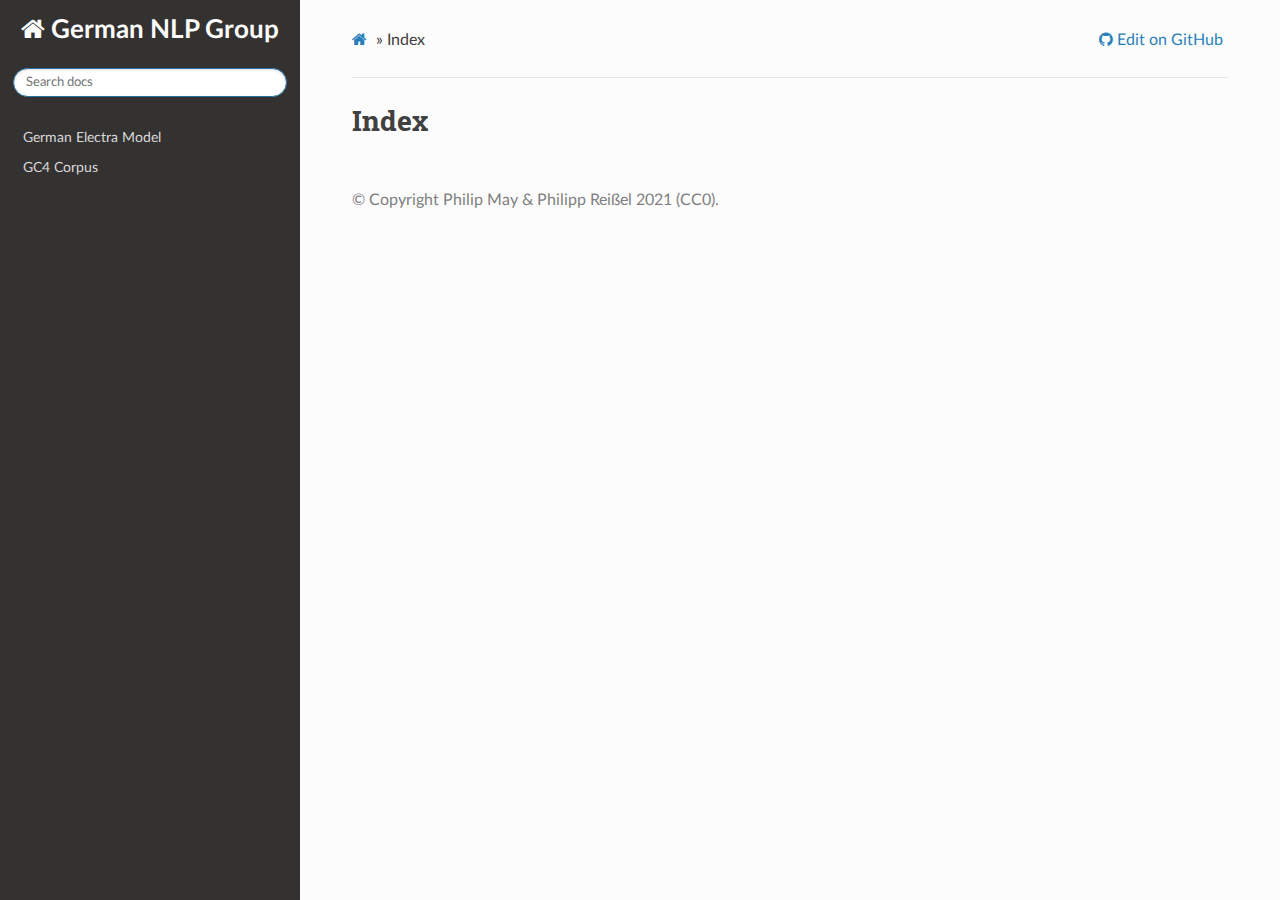
==== commit 60ebb08b: "deploy: 622a75e80c9fe2921be3cf40a470f409a583bab3" ====
--- a/genindex.html
+++ b/genindex.html
@@ -88,7 +88,8 @@
             
             
               <ul>
-<li class="toctree-l1"><a class="reference internal" href="projects.html">Projects</a></li>
+<li class="toctree-l1"><a class="reference internal" href="projects/electra-base-german-uncased.html">German Electra Model</a></li>
+<li class="toctree-l1"><a class="reference internal" href="projects/gc4-corpus.html">GC4 Corpus</a></li>
 </ul>
 
             
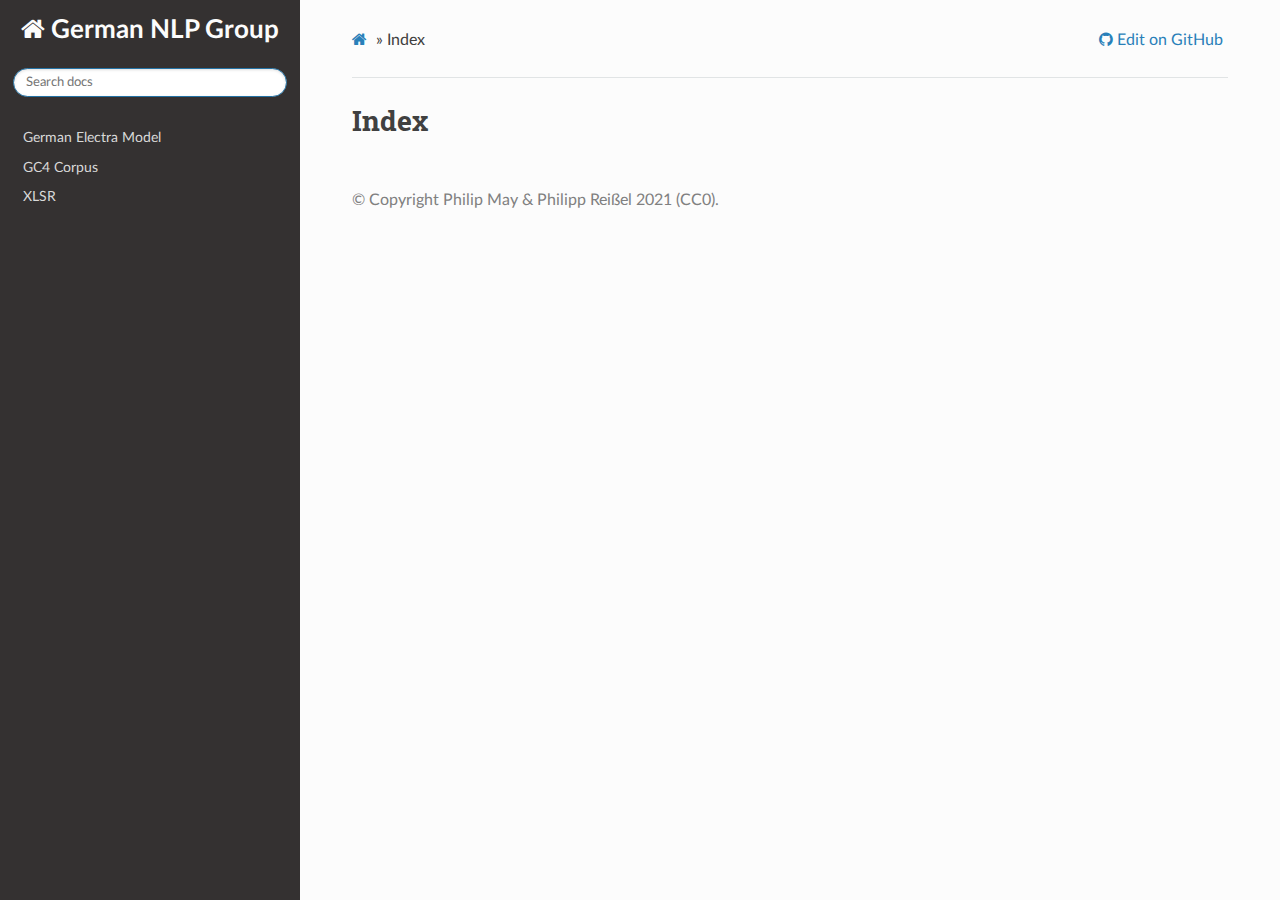
==== commit 4aca7114: "deploy: c426c18e6615bf5ff5e75f91eb15d9d3f538291f" ====
--- a/genindex.html
+++ b/genindex.html
@@ -90,6 +90,7 @@
               <ul>
 <li class="toctree-l1"><a class="reference internal" href="projects/electra-base-german-uncased.html">German Electra Model</a></li>
 <li class="toctree-l1"><a class="reference internal" href="projects/gc4-corpus.html">GC4 Corpus</a></li>
+<li class="toctree-l1"><a class="reference internal" href="projects/xlsr.html">XLSR</a></li>
 </ul>
 
             
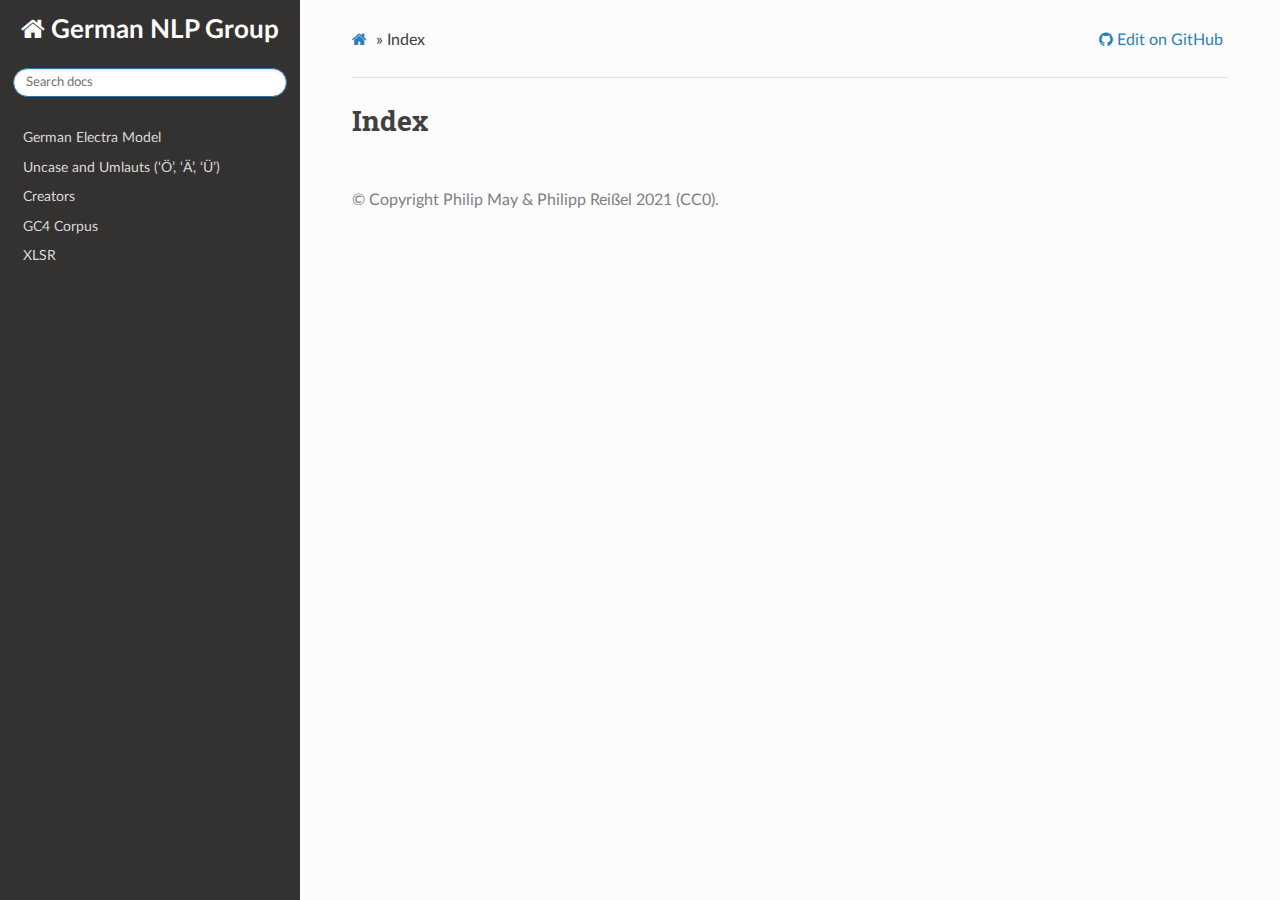
==== commit 57c0ecc1: "deploy: 04a0dfbf7eda6483faa9a6aeae6f04deeb8b85dc" ====
--- a/genindex.html
+++ b/genindex.html
@@ -89,6 +89,8 @@
             
               <ul>
 <li class="toctree-l1"><a class="reference internal" href="projects/electra-base-german-uncased.html">German Electra Model</a></li>
+<li class="toctree-l1"><a class="reference internal" href="projects/electra-base-german-uncased.html#uncase-and-umlauts-o-a-u">Uncase and Umlauts (‘Ö’, ‘Ä’, ‘Ü’)</a></li>
+<li class="toctree-l1"><a class="reference internal" href="projects/electra-base-german-uncased.html#creators">Creators</a></li>
 <li class="toctree-l1"><a class="reference internal" href="projects/gc4-corpus.html">GC4 Corpus</a></li>
 <li class="toctree-l1"><a class="reference internal" href="projects/xlsr.html">XLSR</a></li>
 </ul>
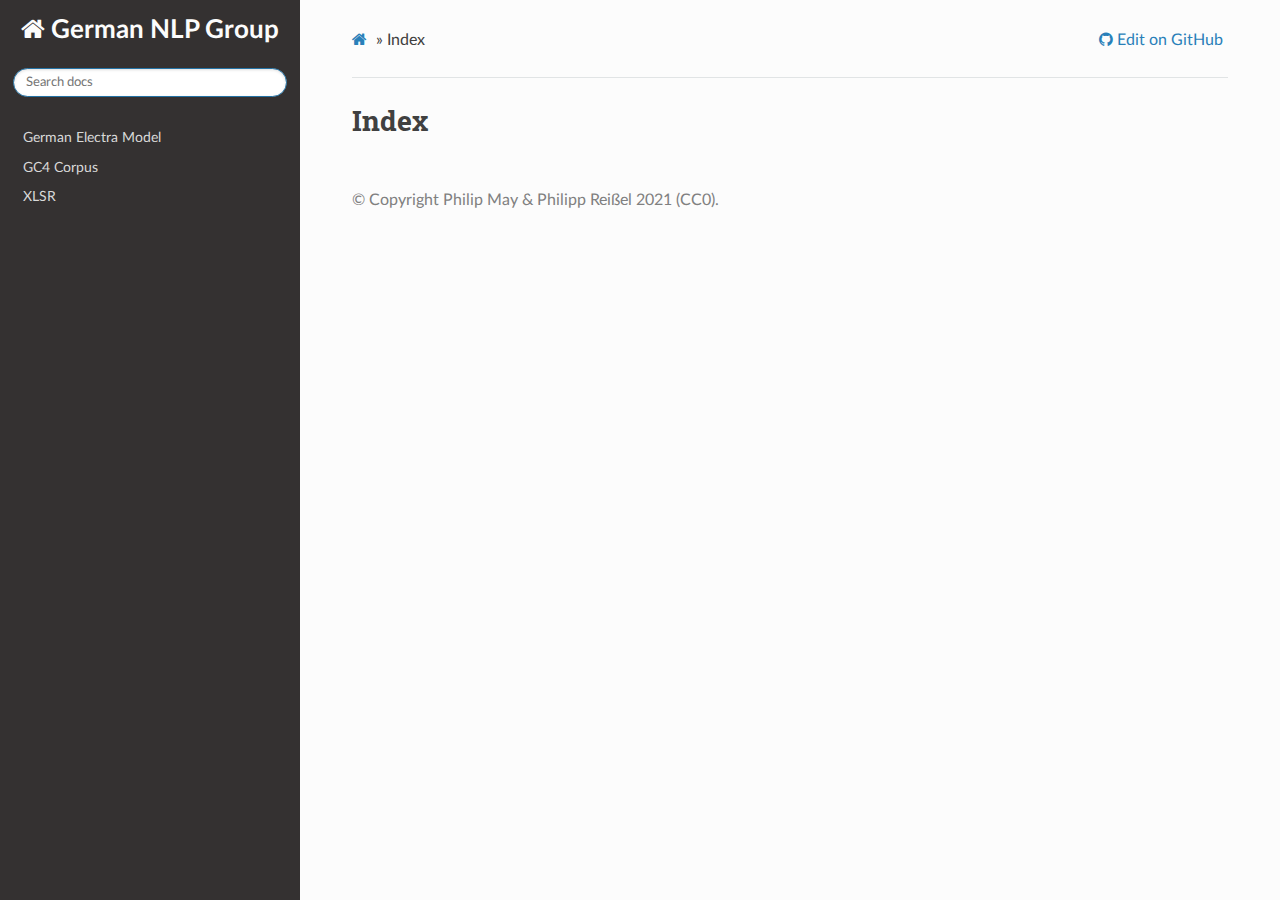
==== commit c257c4b3: "deploy: a9bceb49051506cea754a174b3b34b5d2f9da56b" ====
--- a/genindex.html
+++ b/genindex.html
@@ -89,8 +89,6 @@
             
               <ul>
 <li class="toctree-l1"><a class="reference internal" href="projects/electra-base-german-uncased.html">German Electra Model</a></li>
-<li class="toctree-l1"><a class="reference internal" href="projects/electra-base-german-uncased.html#uncase-and-umlauts-o-a-u">Uncase and Umlauts (‘Ö’, ‘Ä’, ‘Ü’)</a></li>
-<li class="toctree-l1"><a class="reference internal" href="projects/electra-base-german-uncased.html#creators">Creators</a></li>
 <li class="toctree-l1"><a class="reference internal" href="projects/gc4-corpus.html">GC4 Corpus</a></li>
 <li class="toctree-l1"><a class="reference internal" href="projects/xlsr.html">XLSR</a></li>
 </ul>
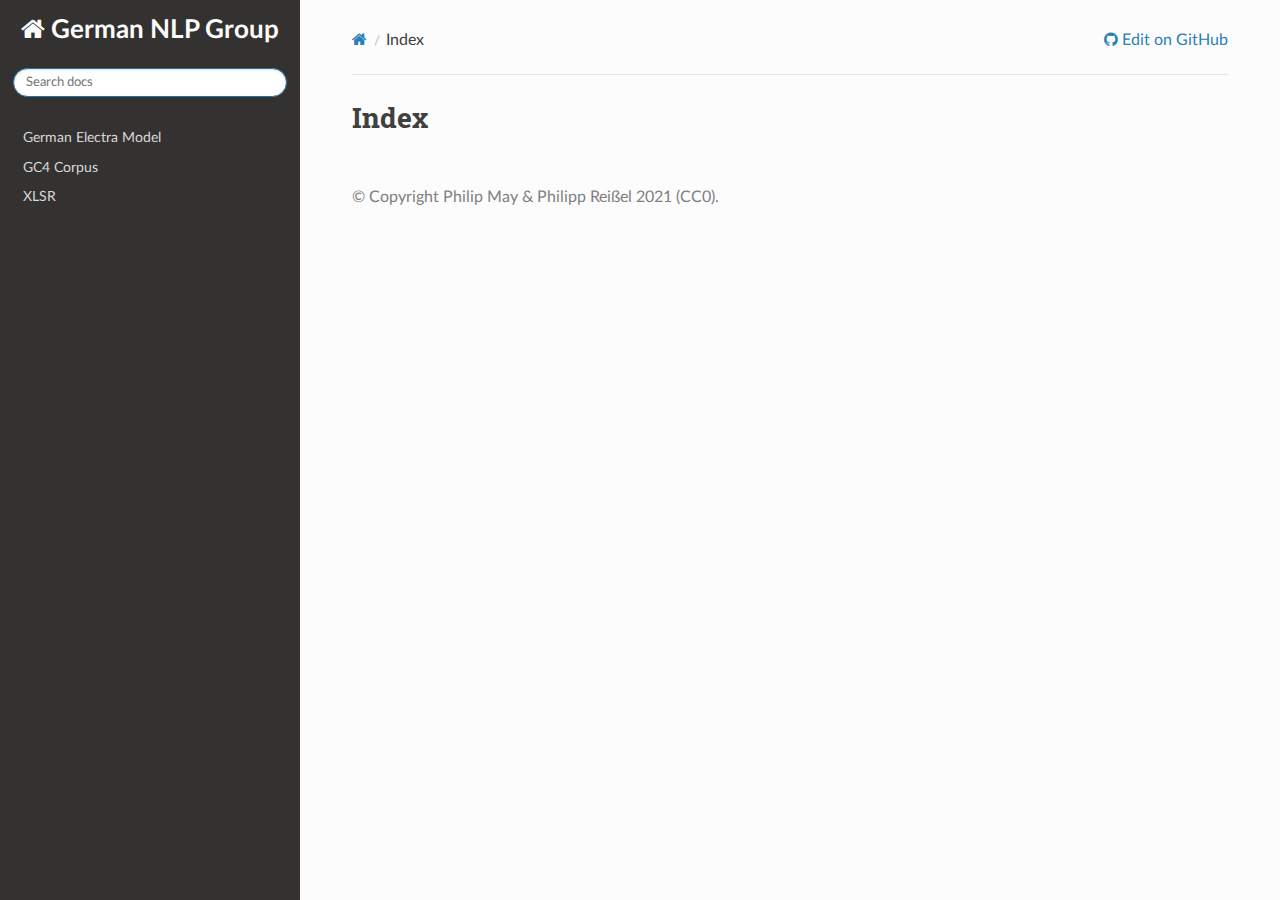
==== commit f6ea8b8a: "deploy: 2c9da5a3d4f2c8fe25007bbdcc5a260270dee7ce" ====
--- a/genindex.html
+++ b/genindex.html
@@ -1,165 +1,79 @@
-
-
 <!DOCTYPE html>
-<html class="writer-html5" lang="en" >
+<html class="writer-html5" lang="en">
 <head>
   <meta charset="utf-8" />
-  
   <meta name="viewport" content="width=device-width, initial-scale=1.0" />
-  
   <title>Index &mdash; German NLP Group  documentation</title>
-  
-
-  
-  <link rel="stylesheet" href="_static/css/theme.css" type="text/css" />
-  <link rel="stylesheet" href="_static/pygments.css" type="text/css" />
-  <link rel="stylesheet" href="_static/togglebutton.css" type="text/css" />
-  <link rel="stylesheet" href="_static/mystnb.css" type="text/css" />
-  <link rel="stylesheet" href="_static/css/custom.css" type="text/css" />
-
-  
-  
-
-  
-  
-
-  
+      <link rel="stylesheet" type="text/css" href="_static/pygments.css" />
+      <link rel="stylesheet" type="text/css" href="_static/css/theme.css" />
+      <link rel="stylesheet" type="text/css" href="_static/mystnb.4510f1fc1dee50b3e5859aac5469c37c29e427902b24a333a5f9fcb2f0b3ac41.css" />
+      <link rel="stylesheet" type="text/css" href="_static/css/custom.css" />
 
   
   <!--[if lt IE 9]>
     <script src="_static/js/html5shiv.min.js"></script>
   <![endif]-->
   
-    
-      <script type="text/javascript" id="documentation_options" data-url_root="./" src="_static/documentation_options.js"></script>
+        <script data-url_root="./" id="documentation_options" src="_static/documentation_options.js"></script>
         <script src="_static/jquery.js"></script>
         <script src="_static/underscore.js"></script>
+        <script src="_static/_sphinx_javascript_frameworks_compat.js"></script>
         <script src="_static/doctools.js"></script>
-        <script src="_static/togglebutton.js"></script>
-        <script >var togglebuttonSelector = '.toggle, .admonition.dropdown, .tag_hide_input div.cell_input, .tag_hide-input div.cell_input, .tag_hide_output div.cell_output, .tag_hide-output div.cell_output, .tag_hide_cell.cell, .tag_hide-cell.cell';</script>
-    
-    <script type="text/javascript" src="_static/js/theme.js"></script>
-
-    
+        <script src="_static/sphinx_highlight.js"></script>
+    <script src="_static/js/theme.js"></script>
     <link rel="index" title="Index" href="#" />
     <link rel="search" title="Search" href="search.html" /> 
 </head>
 
-<body class="wy-body-for-nav">
-
-   
+<body class="wy-body-for-nav"> 
   <div class="wy-grid-for-nav">
-    
     <nav data-toggle="wy-nav-shift" class="wy-nav-side">
       <div class="wy-side-scroll">
         <div class="wy-side-nav-search" >
-          
 
           
-            <a href="index.html" class="icon icon-home"> German NLP Group
           
-
-          
+          <a href="index.html" class="icon icon-home">
+            German NLP Group
           </a>
-
-          
-            
-            
-          
-
-          
 <div role="search">
   <form id="rtd-search-form" class="wy-form" action="search.html" method="get">
-    <input type="text" name="q" placeholder="Search docs" />
+    <input type="text" name="q" placeholder="Search docs" aria-label="Search docs" />
     <input type="hidden" name="check_keywords" value="yes" />
     <input type="hidden" name="area" value="default" />
   </form>
 </div>
-
-          
-        </div>
-
-        
-        <div class="wy-menu wy-menu-vertical" data-spy="affix" role="navigation" aria-label="main navigation">
-          
-            
-            
-              
-            
-            
+        </div><div class="wy-menu wy-menu-vertical" data-spy="affix" role="navigation" aria-label="Navigation menu">
               <ul>
 <li class="toctree-l1"><a class="reference internal" href="projects/electra-base-german-uncased.html">German Electra Model</a></li>
 <li class="toctree-l1"><a class="reference internal" href="projects/gc4-corpus.html">GC4 Corpus</a></li>
 <li class="toctree-l1"><a class="reference internal" href="projects/xlsr.html">XLSR</a></li>
 </ul>
 
-            
-          
         </div>
-        
       </div>
     </nav>
 
-    <section data-toggle="wy-nav-shift" class="wy-nav-content-wrap">
-
-      
-      <nav class="wy-nav-top" aria-label="top navigation">
-        
+    <section data-toggle="wy-nav-shift" class="wy-nav-content-wrap"><nav class="wy-nav-top" aria-label="Mobile navigation menu" >
           <i data-toggle="wy-nav-top" class="fa fa-bars"></i>
           <a href="index.html">German NLP Group</a>
-        
       </nav>
 
-
       <div class="wy-nav-content">
-        
         <div class="rst-content">
-        
-          
-
-
-
-
-
-
-
-
-
-
-
-
-
-
-
-
-
-<div role="navigation" aria-label="breadcrumbs navigation">
-
+          <div role="navigation" aria-label="Page navigation">
   <ul class="wy-breadcrumbs">
-    
-      <li><a href="index.html" class="icon icon-home"></a> &raquo;</li>
-        
-      <li>Index</li>
-    
-    
+      <li><a href="index.html" class="icon icon-home" aria-label="Home"></a></li>
+      <li class="breadcrumb-item active">Index</li>
       <li class="wy-breadcrumbs-aside">
-        
-          
-            
               <a href="https://github.com/German-NLP-Group/German-NLP-Group.github.io/blob/main/source/genindex" class="fa fa-github"> Edit on GitHub</a>
-            
-          
-        
       </li>
-    
   </ul>
-
-  
   <hr/>
 </div>
           <div role="main" class="document" itemscope="itemscope" itemtype="http://schema.org/Article">
            <div itemprop="articleBody">
-            
+             
 
 <h1 id="index">Index</h1>
 
@@ -169,38 +83,27 @@
 
 
            </div>
-           
           </div>
           <footer>
 
   <hr/>
 
   <div role="contentinfo">
-    <p>
-        &#169; Copyright Philip May &amp; Philipp Reißel 2021 (CC0).
+    <p>&#169; Copyright Philip May &amp; Philipp Reißel 2021 (CC0).</p>
+  </div>
 
-    </p>
-  </div> 
+   
 
 </footer>
         </div>
       </div>
-
     </section>
-
   </div>
-  
-
-  <script type="text/javascript">
+  <script>
       jQuery(function () {
           SphinxRtdTheme.Navigation.enable(true);
       });
-  </script>
-
-  
-  
-    
-   
+  </script> 
 
 </body>
 </html>--- a/_static/pygments.css
+++ b/_static/pygments.css
@@ -5,22 +5,23 @@
 span.linenos.special { color: #000000; background-color: #ffffc0; padding-left: 5px; padding-right: 5px; }
 .highlight .hll { background-color: #ffffcc }
 .highlight { background: #f8f8f8; }
-.highlight .c { color: #408080; font-style: italic } /* Comment */
+.highlight .c { color: #3D7B7B; font-style: italic } /* Comment */
 .highlight .err { border: 1px solid #FF0000 } /* Error */
 .highlight .k { color: #008000; font-weight: bold } /* Keyword */
 .highlight .o { color: #666666 } /* Operator */
-.highlight .ch { color: #408080; font-style: italic } /* Comment.Hashbang */
-.highlight .cm { color: #408080; font-style: italic } /* Comment.Multiline */
-.highlight .cp { color: #BC7A00 } /* Comment.Preproc */
-.highlight .cpf { color: #408080; font-style: italic } /* Comment.PreprocFile */
-.highlight .c1 { color: #408080; font-style: italic } /* Comment.Single */
-.highlight .cs { color: #408080; font-style: italic } /* Comment.Special */
+.highlight .ch { color: #3D7B7B; font-style: italic } /* Comment.Hashbang */
+.highlight .cm { color: #3D7B7B; font-style: italic } /* Comment.Multiline */
+.highlight .cp { color: #9C6500 } /* Comment.Preproc */
+.highlight .cpf { color: #3D7B7B; font-style: italic } /* Comment.PreprocFile */
+.highlight .c1 { color: #3D7B7B; font-style: italic } /* Comment.Single */
+.highlight .cs { color: #3D7B7B; font-style: italic } /* Comment.Special */
 .highlight .gd { color: #A00000 } /* Generic.Deleted */
 .highlight .ge { font-style: italic } /* Generic.Emph */
-.highlight .gr { color: #FF0000 } /* Generic.Error */
+.highlight .ges { font-weight: bold; font-style: italic } /* Generic.EmphStrong */
+.highlight .gr { color: #E40000 } /* Generic.Error */
 .highlight .gh { color: #000080; font-weight: bold } /* Generic.Heading */
-.highlight .gi { color: #00A000 } /* Generic.Inserted */
-.highlight .go { color: #888888 } /* Generic.Output */
+.highlight .gi { color: #008400 } /* Generic.Inserted */
+.highlight .go { color: #717171 } /* Generic.Output */
 .highlight .gp { color: #000080; font-weight: bold } /* Generic.Prompt */
 .highlight .gs { font-weight: bold } /* Generic.Strong */
 .highlight .gu { color: #800080; font-weight: bold } /* Generic.Subheading */
@@ -33,15 +34,15 @@
 .highlight .kt { color: #B00040 } /* Keyword.Type */
 .highlight .m { color: #666666 } /* Literal.Number */
 .highlight .s { color: #BA2121 } /* Literal.String */
-.highlight .na { color: #7D9029 } /* Name.Attribute */
+.highlight .na { color: #687822 } /* Name.Attribute */
 .highlight .nb { color: #008000 } /* Name.Builtin */
 .highlight .nc { color: #0000FF; font-weight: bold } /* Name.Class */
 .highlight .no { color: #880000 } /* Name.Constant */
 .highlight .nd { color: #AA22FF } /* Name.Decorator */
-.highlight .ni { color: #999999; font-weight: bold } /* Name.Entity */
-.highlight .ne { color: #D2413A; font-weight: bold } /* Name.Exception */
+.highlight .ni { color: #717171; font-weight: bold } /* Name.Entity */
+.highlight .ne { color: #CB3F38; font-weight: bold } /* Name.Exception */
 .highlight .nf { color: #0000FF } /* Name.Function */
-.highlight .nl { color: #A0A000 } /* Name.Label */
+.highlight .nl { color: #767600 } /* Name.Label */
 .highlight .nn { color: #0000FF; font-weight: bold } /* Name.Namespace */
 .highlight .nt { color: #008000; font-weight: bold } /* Name.Tag */
 .highlight .nv { color: #19177C } /* Name.Variable */
@@ -58,11 +59,11 @@
 .highlight .dl { color: #BA2121 } /* Literal.String.Delimiter */
 .highlight .sd { color: #BA2121; font-style: italic } /* Literal.String.Doc */
 .highlight .s2 { color: #BA2121 } /* Literal.String.Double */
-.highlight .se { color: #BB6622; font-weight: bold } /* Literal.String.Escape */
+.highlight .se { color: #AA5D1F; font-weight: bold } /* Literal.String.Escape */
 .highlight .sh { color: #BA2121 } /* Literal.String.Heredoc */
-.highlight .si { color: #BB6688; font-weight: bold } /* Literal.String.Interpol */
+.highlight .si { color: #A45A77; font-weight: bold } /* Literal.String.Interpol */
 .highlight .sx { color: #008000 } /* Literal.String.Other */
-.highlight .sr { color: #BB6688 } /* Literal.String.Regex */
+.highlight .sr { color: #A45A77 } /* Literal.String.Regex */
 .highlight .s1 { color: #BA2121 } /* Literal.String.Single */
 .highlight .ss { color: #19177C } /* Literal.String.Symbol */
 .highlight .bp { color: #008000 } /* Name.Builtin.Pseudo */
--- a/_static/css/theme.css
+++ b/_static/css/theme.css
@@ -1,4 +1,4 @@
-html{box-sizing:border-box}*,:after,:before{box-sizing:inherit}article,aside,details,figcaption,figure,footer,header,hgroup,nav,section{display:block}audio,canvas,video{display:inline-block;*display:inline;*zoom:1}[hidden],audio:not([controls]){display:none}*{-webkit-box-sizing:border-box;-moz-box-sizing:border-box;box-sizing:border-box}html{font-size:100%;-webkit-text-size-adjust:100%;-ms-text-size-adjust:100%}body{margin:0}a:active,a:hover{outline:0}abbr[title]{border-bottom:1px dotted}b,strong{font-weight:700}blockquote{margin:0}dfn{font-style:italic}ins{background:#ff9;text-decoration:none}ins,mark{color:#000}mark{background:#ff0;font-style:italic;font-weight:700}.rst-content code,.rst-content tt,code,kbd,pre,samp{font-family:monospace,serif;_font-family:courier new,monospace;font-size:1em}pre{white-space:pre}q{quotes:none}q:after,q:before{content:"";content:none}small{font-size:85%}sub,sup{font-size:75%;line-height:0;position:relative;vertical-align:baseline}sup{top:-.5em}sub{bottom:-.25em}dl,ol,ul{margin:0;padding:0;list-style:none;list-style-image:none}li{list-style:none}dd{margin:0}img{border:0;-ms-interpolation-mode:bicubic;vertical-align:middle;max-width:100%}svg:not(:root){overflow:hidden}figure,form{margin:0}label{cursor:pointer}button,input,select,textarea{font-size:100%;margin:0;vertical-align:baseline;*vertical-align:middle}button,input{line-height:normal}button,input[type=button],input[type=reset],input[type=submit]{cursor:pointer;-webkit-appearance:button;*overflow:visible}button[disabled],input[disabled]{cursor:default}input[type=search]{-webkit-appearance:textfield;-moz-box-sizing:content-box;-webkit-box-sizing:content-box;box-sizing:content-box}textarea{resize:vertical}table{border-collapse:collapse;border-spacing:0}td{vertical-align:top}.chromeframe{margin:.2em 0;background:#ccc;color:#000;padding:.2em 0}.ir{display:block;border:0;text-indent:-999em;overflow:hidden;background-color:transparent;background-repeat:no-repeat;text-align:left;direction:ltr;*line-height:0}.ir br{display:none}.hidden{display:none!important;visibility:hidden}.visuallyhidden{border:0;clip:rect(0 0 0 0);height:1px;margin:-1px;overflow:hidden;padding:0;position:absolute;width:1px}.visuallyhidden.focusable:active,.visuallyhidden.focusable:focus{clip:auto;height:auto;margin:0;overflow:visible;position:static;width:auto}.invisible{visibility:hidden}.relative{position:relative}big,small{font-size:100%}@media print{body,html,section{background:none!important}*{box-shadow:none!important;text-shadow:none!important;filter:none!important;-ms-filter:none!important}a,a:visited{text-decoration:underline}.ir a:after,a[href^="#"]:after,a[href^="javascript:"]:after{content:""}blockquote,pre{page-break-inside:avoid}thead{display:table-header-group}img,tr{page-break-inside:avoid}img{max-width:100%!important}@page{margin:.5cm}.rst-content .toctree-wrapper>p.caption,h2,h3,p{orphans:3;widows:3}.rst-content .toctree-wrapper>p.caption,h2,h3{page-break-after:avoid}}.btn,.fa:before,.icon:before,.rst-content .admonition,.rst-content .admonition-title:before,.rst-content .admonition-todo,.rst-content .attention,.rst-content .caution,.rst-content .code-block-caption .headerlink:before,.rst-content .danger,.rst-content .error,.rst-content .hint,.rst-content .important,.rst-content .note,.rst-content .seealso,.rst-content .tip,.rst-content .warning,.rst-content code.download span:first-child:before,.rst-content dl dt .headerlink:before,.rst-content h1 .headerlink:before,.rst-content h2 .headerlink:before,.rst-content h3 .headerlink:before,.rst-content h4 .headerlink:before,.rst-content h5 .headerlink:before,.rst-content h6 .headerlink:before,.rst-content p.caption .headerlink:before,.rst-content table>caption .headerlink:before,.rst-content tt.download span:first-child:before,.wy-alert,.wy-dropdown .caret:before,.wy-inline-validate.wy-inline-validate-danger .wy-input-context:before,.wy-inline-validate.wy-inline-validate-info .wy-input-context:before,.wy-inline-validate.wy-inline-validate-success .wy-input-context:before,.wy-inline-validate.wy-inline-validate-warning .wy-input-context:before,.wy-menu-vertical li.current>a,.wy-menu-vertical li.current>a span.toctree-expand:before,.wy-menu-vertical li.on a,.wy-menu-vertical li.on a span.toctree-expand:before,.wy-menu-vertical li span.toctree-expand:before,.wy-nav-top a,.wy-side-nav-search .wy-dropdown>a,.wy-side-nav-search>a,input[type=color],input[type=date],input[type=datetime-local],input[type=datetime],input[type=email],input[type=month],input[type=number],input[type=password],input[type=search],input[type=tel],input[type=text],input[type=time],input[type=url],input[type=week],select,textarea{-webkit-font-smoothing:antialiased}.clearfix{*zoom:1}.clearfix:after,.clearfix:before{display:table;content:""}.clearfix:after{clear:both}/*!
+html{box-sizing:border-box}*,:after,:before{box-sizing:inherit}article,aside,details,figcaption,figure,footer,header,hgroup,nav,section{display:block}audio,canvas,video{display:inline-block;*display:inline;*zoom:1}[hidden],audio:not([controls]){display:none}*{-webkit-box-sizing:border-box;-moz-box-sizing:border-box;box-sizing:border-box}html{font-size:100%;-webkit-text-size-adjust:100%;-ms-text-size-adjust:100%}body{margin:0}a:active,a:hover{outline:0}abbr[title]{border-bottom:1px dotted}b,strong{font-weight:700}blockquote{margin:0}dfn{font-style:italic}ins{background:#ff9;text-decoration:none}ins,mark{color:#000}mark{background:#ff0;font-style:italic;font-weight:700}.rst-content code,.rst-content tt,code,kbd,pre,samp{font-family:monospace,serif;_font-family:courier new,monospace;font-size:1em}pre{white-space:pre}q{quotes:none}q:after,q:before{content:"";content:none}small{font-size:85%}sub,sup{font-size:75%;line-height:0;position:relative;vertical-align:baseline}sup{top:-.5em}sub{bottom:-.25em}dl,ol,ul{margin:0;padding:0;list-style:none;list-style-image:none}li{list-style:none}dd{margin:0}img{border:0;-ms-interpolation-mode:bicubic;vertical-align:middle;max-width:100%}svg:not(:root){overflow:hidden}figure,form{margin:0}label{cursor:pointer}button,input,select,textarea{font-size:100%;margin:0;vertical-align:baseline;*vertical-align:middle}button,input{line-height:normal}button,input[type=button],input[type=reset],input[type=submit]{cursor:pointer;-webkit-appearance:button;*overflow:visible}button[disabled],input[disabled]{cursor:default}input[type=search]{-webkit-appearance:textfield;-moz-box-sizing:content-box;-webkit-box-sizing:content-box;box-sizing:content-box}textarea{resize:vertical}table{border-collapse:collapse;border-spacing:0}td{vertical-align:top}.chromeframe{margin:.2em 0;background:#ccc;color:#000;padding:.2em 0}.ir{display:block;border:0;text-indent:-999em;overflow:hidden;background-color:transparent;background-repeat:no-repeat;text-align:left;direction:ltr;*line-height:0}.ir br{display:none}.hidden{display:none!important;visibility:hidden}.visuallyhidden{border:0;clip:rect(0 0 0 0);height:1px;margin:-1px;overflow:hidden;padding:0;position:absolute;width:1px}.visuallyhidden.focusable:active,.visuallyhidden.focusable:focus{clip:auto;height:auto;margin:0;overflow:visible;position:static;width:auto}.invisible{visibility:hidden}.relative{position:relative}big,small{font-size:100%}@media print{body,html,section{background:none!important}*{box-shadow:none!important;text-shadow:none!important;filter:none!important;-ms-filter:none!important}a,a:visited{text-decoration:underline}.ir a:after,a[href^="#"]:after,a[href^="javascript:"]:after{content:""}blockquote,pre{page-break-inside:avoid}thead{display:table-header-group}img,tr{page-break-inside:avoid}img{max-width:100%!important}@page{margin:.5cm}.rst-content .toctree-wrapper>p.caption,h2,h3,p{orphans:3;widows:3}.rst-content .toctree-wrapper>p.caption,h2,h3{page-break-after:avoid}}.btn,.fa:before,.icon:before,.rst-content .admonition,.rst-content .admonition-title:before,.rst-content .admonition-todo,.rst-content .attention,.rst-content .caution,.rst-content .code-block-caption .headerlink:before,.rst-content .danger,.rst-content .eqno .headerlink:before,.rst-content .error,.rst-content .hint,.rst-content .important,.rst-content .note,.rst-content .seealso,.rst-content .tip,.rst-content .warning,.rst-content code.download span:first-child:before,.rst-content dl dt .headerlink:before,.rst-content h1 .headerlink:before,.rst-content h2 .headerlink:before,.rst-content h3 .headerlink:before,.rst-content h4 .headerlink:before,.rst-content h5 .headerlink:before,.rst-content h6 .headerlink:before,.rst-content p.caption .headerlink:before,.rst-content p .headerlink:before,.rst-content table>caption .headerlink:before,.rst-content tt.download span:first-child:before,.wy-alert,.wy-dropdown .caret:before,.wy-inline-validate.wy-inline-validate-danger .wy-input-context:before,.wy-inline-validate.wy-inline-validate-info .wy-input-context:before,.wy-inline-validate.wy-inline-validate-success .wy-input-context:before,.wy-inline-validate.wy-inline-validate-warning .wy-input-context:before,.wy-menu-vertical li.current>a button.toctree-expand:before,.wy-menu-vertical li.on a button.toctree-expand:before,.wy-menu-vertical li button.toctree-expand:before,input[type=color],input[type=date],input[type=datetime-local],input[type=datetime],input[type=email],input[type=month],input[type=number],input[type=password],input[type=search],input[type=tel],input[type=text],input[type=time],input[type=url],input[type=week],select,textarea{-webkit-font-smoothing:antialiased}.clearfix{*zoom:1}.clearfix:after,.clearfix:before{display:table;content:""}.clearfix:after{clear:both}/*!
  *  Font Awesome 4.7.0 by @davegandy - http://fontawesome.io - @fontawesome
  *  License - http://fontawesome.io/license (Font: SIL OFL 1.1, CSS: MIT License)
- */@font-face{font-family:FontAwesome;src:url(fonts/fontawesome-webfont.eot?674f50d287a8c48dc19ba404d20fe713);src:url(fonts/fontawesome-webfont.eot?674f50d287a8c48dc19ba404d20fe713?#iefix&v=4.7.0) format("embedded-opentype"),url(fonts/fontawesome-webfont.woff2?af7ae505a9eed503f8b8e6982036873e) format("woff2"),url(fonts/fontawesome-webfont.woff?fee66e712a8a08eef5805a46892932ad) format("woff"),url(fonts/fontawesome-webfont.ttf?b06871f281fee6b241d60582ae9369b9) format("truetype"),url(fonts/fontawesome-webfont.svg?912ec66d7572ff821749319396470bde#fontawesomeregular) format("svg");font-weight:400;font-style:normal}.fa,.icon,.rst-content .admonition-title,.rst-content .code-block-caption .headerlink,.rst-content code.download span:first-child,.rst-content dl dt .headerlink,.rst-content h1 .headerlink,.rst-content h2 .headerlink,.rst-content h3 .headerlink,.rst-content h4 .headerlink,.rst-content h5 .headerlink,.rst-content h6 .headerlink,.rst-content p.caption .headerlink,.rst-content table>caption .headerlink,.rst-content tt.download span:first-child,.wy-menu-vertical li.current>a span.toctree-expand,.wy-menu-vertical li.on a span.toctree-expand,.wy-menu-vertical li span.toctree-expand{display:inline-block;font:normal normal normal 14px/1 FontAwesome;font-size:inherit;text-rendering:auto;-webkit-font-smoothing:antialiased;-moz-osx-font-smoothing:grayscale}.fa-lg{font-size:1.33333em;line-height:.75em;vertical-align:-15%}.fa-2x{font-size:2em}.fa-3x{font-size:3em}.fa-4x{font-size:4em}.fa-5x{font-size:5em}.fa-fw{width:1.28571em;text-align:center}.fa-ul{padding-left:0;margin-left:2.14286em;list-style-type:none}.fa-ul>li{position:relative}.fa-li{position:absolute;left:-2.14286em;width:2.14286em;top:.14286em;text-align:center}.fa-li.fa-lg{left:-1.85714em}.fa-border{padding:.2em .25em .15em;border:.08em solid #eee;border-radius:.1em}.fa-pull-left{float:left}.fa-pull-right{float:right}.fa-pull-left.icon,.fa.fa-pull-left,.rst-content .code-block-caption .fa-pull-left.headerlink,.rst-content .fa-pull-left.admonition-title,.rst-content code.download span.fa-pull-left:first-child,.rst-content dl dt .fa-pull-left.headerlink,.rst-content h1 .fa-pull-left.headerlink,.rst-content h2 .fa-pull-left.headerlink,.rst-content h3 .fa-pull-left.headerlink,.rst-content h4 .fa-pull-left.headerlink,.rst-content h5 .fa-pull-left.headerlink,.rst-content h6 .fa-pull-left.headerlink,.rst-content p.caption .fa-pull-left.headerlink,.rst-content table>caption .fa-pull-left.headerlink,.rst-content tt.download span.fa-pull-left:first-child,.wy-menu-vertical li.current>a span.fa-pull-left.toctree-expand,.wy-menu-vertical li.on a span.fa-pull-left.toctree-expand,.wy-menu-vertical li span.fa-pull-left.toctree-expand{margin-right:.3em}.fa-pull-right.icon,.fa.fa-pull-right,.rst-content .code-block-caption .fa-pull-right.headerlink,.rst-content .fa-pull-right.admonition-title,.rst-content code.download span.fa-pull-right:first-child,.rst-content dl dt .fa-pull-right.headerlink,.rst-content h1 .fa-pull-right.headerlink,.rst-content h2 .fa-pull-right.headerlink,.rst-content h3 .fa-pull-right.headerlink,.rst-content h4 .fa-pull-right.headerlink,.rst-content h5 .fa-pull-right.headerlink,.rst-content h6 .fa-pull-right.headerlink,.rst-content p.caption .fa-pull-right.headerlink,.rst-content table>caption .fa-pull-right.headerlink,.rst-content tt.download span.fa-pull-right:first-child,.wy-menu-vertical li.current>a span.fa-pull-right.toctree-expand,.wy-menu-vertical li.on a span.fa-pull-right.toctree-expand,.wy-menu-vertical li span.fa-pull-right.toctree-expand{margin-left:.3em}.pull-right{float:right}.pull-left{float:left}.fa.pull-left,.pull-left.icon,.rst-content .code-block-caption .pull-left.headerlink,.rst-content .pull-left.admonition-title,.rst-content code.download span.pull-left:first-child,.rst-content dl dt .pull-left.headerlink,.rst-content h1 .pull-left.headerlink,.rst-content h2 .pull-left.headerlink,.rst-content h3 .pull-left.headerlink,.rst-content h4 .pull-left.headerlink,.rst-content h5 .pull-left.headerlink,.rst-content h6 .pull-left.headerlink,.rst-content p.caption .pull-left.headerlink,.rst-content table>caption .pull-left.headerlink,.rst-content tt.download span.pull-left:first-child,.wy-menu-vertical li.current>a span.pull-left.toctree-expand,.wy-menu-vertical li.on a span.pull-left.toctree-expand,.wy-menu-vertical li span.pull-left.toctree-expand{margin-right:.3em}.fa.pull-right,.pull-right.icon,.rst-content .code-block-caption .pull-right.headerlink,.rst-content .pull-right.admonition-title,.rst-content code.download span.pull-right:first-child,.rst-content dl dt .pull-right.headerlink,.rst-content h1 .pull-right.headerlink,.rst-content h2 .pull-right.headerlink,.rst-content h3 .pull-right.headerlink,.rst-content h4 .pull-right.headerlink,.rst-content h5 .pull-right.headerlink,.rst-content h6 .pull-right.headerlink,.rst-content p.caption .pull-right.headerlink,.rst-content table>caption .pull-right.headerlink,.rst-content tt.download span.pull-right:first-child,.wy-menu-vertical li.current>a span.pull-right.toctree-expand,.wy-menu-vertical li.on a span.pull-right.toctree-expand,.wy-menu-vertical li span.pull-right.toctree-expand{margin-left:.3em}.fa-spin{-webkit-animation:fa-spin 2s linear infinite;animation:fa-spin 2s linear infinite}.fa-pulse{-webkit-animation:fa-spin 1s steps(8) infinite;animation:fa-spin 1s steps(8) infinite}@-webkit-keyframes fa-spin{0%{-webkit-transform:rotate(0deg);transform:rotate(0deg)}to{-webkit-transform:rotate(359deg);transform:rotate(359deg)}}@keyframes fa-spin{0%{-webkit-transform:rotate(0deg);transform:rotate(0deg)}to{-webkit-transform:rotate(359deg);transform:rotate(359deg)}}.fa-rotate-90{-ms-filter:"progid:DXImageTransform.Microsoft.BasicImage(rotation=1)";-webkit-transform:rotate(90deg);-ms-transform:rotate(90deg);transform:rotate(90deg)}.fa-rotate-180{-ms-filter:"progid:DXImageTransform.Microsoft.BasicImage(rotation=2)";-webkit-transform:rotate(180deg);-ms-transform:rotate(180deg);transform:rotate(180deg)}.fa-rotate-270{-ms-filter:"progid:DXImageTransform.Microsoft.BasicImage(rotation=3)";-webkit-transform:rotate(270deg);-ms-transform:rotate(270deg);transform:rotate(270deg)}.fa-flip-horizontal{-ms-filter:"progid:DXImageTransform.Microsoft.BasicImage(rotation=0, mirror=1)";-webkit-transform:scaleX(-1);-ms-transform:scaleX(-1);transform:scaleX(-1)}.fa-flip-vertical{-ms-filter:"progid:DXImageTransform.Microsoft.BasicImage(rotation=2, mirror=1)";-webkit-transform:scaleY(-1);-ms-transform:scaleY(-1);transform:scaleY(-1)}:root .fa-flip-horizontal,:root .fa-flip-vertical,:root .fa-rotate-90,:root .fa-rotate-180,:root .fa-rotate-270{filter:none}.fa-stack{position:relative;display:inline-block;width:2em;height:2em;line-height:2em;vertical-align:middle}.fa-stack-1x,.fa-stack-2x{position:absolute;left:0;width:100%;text-align:center}.fa-stack-1x{line-height:inherit}.fa-stack-2x{font-size:2em}.fa-inverse{color:#fff}.fa-glass:before{content:""}.fa-music:before{content:""}.fa-search:before,.icon-search:before{content:""}.fa-envelope-o:before{content:""}.fa-heart:before{content:""}.fa-star:before{content:""}.fa-star-o:before{content:""}.fa-user:before{content:""}.fa-film:before{content:""}.fa-th-large:before{content:""}.fa-th:before{content:""}.fa-th-list:before{content:""}.fa-check:before{content:""}.fa-close:before,.fa-remove:before,.fa-times:before{content:""}.fa-search-plus:before{content:""}.fa-search-minus:before{content:""}.fa-power-off:before{content:""}.fa-signal:before{content:""}.fa-cog:before,.fa-gear:before{content:""}.fa-trash-o:before{content:""}.fa-home:before,.icon-home:before{content:""}.fa-file-o:before{content:""}.fa-clock-o:before{content:""}.fa-road:before{content:""}.fa-download:before,.rst-content code.download span:first-child:before,.rst-content tt.download span:first-child:before{content:""}.fa-arrow-circle-o-down:before{content:""}.fa-arrow-circle-o-up:before{content:""}.fa-inbox:before{content:""}.fa-play-circle-o:before{content:""}.fa-repeat:before,.fa-rotate-right:before{content:""}.fa-refresh:before{content:""}.fa-list-alt:before{content:""}.fa-lock:before{content:""}.fa-flag:before{content:""}.fa-headphones:before{content:""}.fa-volume-off:before{content:""}.fa-volume-down:before{content:""}.fa-volume-up:before{content:""}.fa-qrcode:before{content:""}.fa-barcode:before{content:""}.fa-tag:before{content:""}.fa-tags:before{content:""}.fa-book:before,.icon-book:before{content:""}.fa-bookmark:before{content:""}.fa-print:before{content:""}.fa-camera:before{content:""}.fa-font:before{content:""}.fa-bold:before{content:""}.fa-italic:before{content:""}.fa-text-height:before{content:""}.fa-text-width:before{content:""}.fa-align-left:before{content:""}.fa-align-center:before{content:""}.fa-align-right:before{content:""}.fa-align-justify:before{content:""}.fa-list:before{content:""}.fa-dedent:before,.fa-outdent:before{content:""}.fa-indent:before{content:""}.fa-video-camera:before{content:""}.fa-image:before,.fa-photo:before,.fa-picture-o:before{content:""}.fa-pencil:before{content:""}.fa-map-marker:before{content:""}.fa-adjust:before{content:""}.fa-tint:before{content:""}.fa-edit:before,.fa-pencil-square-o:before{content:""}.fa-share-square-o:before{content:""}.fa-check-square-o:before{content:""}.fa-arrows:before{content:""}.fa-step-backward:before{content:""}.fa-fast-backward:before{content:""}.fa-backward:before{content:""}.fa-play:before{content:""}.fa-pause:before{content:""}.fa-stop:before{content:""}.fa-forward:before{content:""}.fa-fast-forward:before{content:""}.fa-step-forward:before{content:""}.fa-eject:before{content:""}.fa-chevron-left:before{content:""}.fa-chevron-right:before{content:""}.fa-plus-circle:before{content:""}.fa-minus-circle:before{content:""}.fa-times-circle:before,.wy-inline-validate.wy-inline-validate-danger .wy-input-context:before{content:""}.fa-check-circle:before,.wy-inline-validate.wy-inline-validate-success .wy-input-context:before{content:""}.fa-question-circle:before{content:""}.fa-info-circle:before{content:""}.fa-crosshairs:before{content:""}.fa-times-circle-o:before{content:""}.fa-check-circle-o:before{content:""}.fa-ban:before{content:""}.fa-arrow-left:before{content:""}.fa-arrow-right:before{content:""}.fa-arrow-up:before{content:""}.fa-arrow-down:before{content:""}.fa-mail-forward:before,.fa-share:before{content:""}.fa-expand:before{content:""}.fa-compress:before{content:""}.fa-plus:before{content:""}.fa-minus:before{content:""}.fa-asterisk:before{content:""}.fa-exclamation-circle:before,.rst-content .admonition-title:before,.wy-inline-validate.wy-inline-validate-info .wy-input-context:before,.wy-inline-validate.wy-inline-validate-warning .wy-input-context:before{content:""}.fa-gift:before{content:""}.fa-leaf:before{content:""}.fa-fire:before,.icon-fire:before{content:""}.fa-eye:before{content:""}.fa-eye-slash:before{content:""}.fa-exclamation-triangle:before,.fa-warning:before{content:""}.fa-plane:before{content:""}.fa-calendar:before{content:""}.fa-random:before{content:""}.fa-comment:before{content:""}.fa-magnet:before{content:""}.fa-chevron-up:before{content:""}.fa-chevron-down:before{content:""}.fa-retweet:before{content:""}.fa-shopping-cart:before{content:""}.fa-folder:before{content:""}.fa-folder-open:before{content:""}.fa-arrows-v:before{content:""}.fa-arrows-h:before{content:""}.fa-bar-chart-o:before,.fa-bar-chart:before{content:""}.fa-twitter-square:before{content:""}.fa-facebook-square:before{content:""}.fa-camera-retro:before{content:""}.fa-key:before{content:""}.fa-cogs:before,.fa-gears:before{content:""}.fa-comments:before{content:""}.fa-thumbs-o-up:before{content:""}.fa-thumbs-o-down:before{content:""}.fa-star-half:before{content:""}.fa-heart-o:before{content:""}.fa-sign-out:before{content:""}.fa-linkedin-square:before{content:""}.fa-thumb-tack:before{content:""}.fa-external-link:before{content:""}.fa-sign-in:before{content:""}.fa-trophy:before{content:""}.fa-github-square:before{content:""}.fa-upload:before{content:""}.fa-lemon-o:before{content:""}.fa-phone:before{content:""}.fa-square-o:before{content:""}.fa-bookmark-o:before{content:""}.fa-phone-square:before{content:""}.fa-twitter:before{content:""}.fa-facebook-f:before,.fa-facebook:before{content:""}.fa-github:before,.icon-github:before{content:""}.fa-unlock:before{content:""}.fa-credit-card:before{content:""}.fa-feed:before,.fa-rss:before{content:""}.fa-hdd-o:before{content:""}.fa-bullhorn:before{content:""}.fa-bell:before{content:""}.fa-certificate:before{content:""}.fa-hand-o-right:before{content:""}.fa-hand-o-left:before{content:""}.fa-hand-o-up:before{content:""}.fa-hand-o-down:before{content:""}.fa-arrow-circle-left:before,.icon-circle-arrow-left:before{content:""}.fa-arrow-circle-right:before,.icon-circle-arrow-right:before{content:""}.fa-arrow-circle-up:before{content:""}.fa-arrow-circle-down:before{content:""}.fa-globe:before{content:""}.fa-wrench:before{content:""}.fa-tasks:before{content:""}.fa-filter:before{content:""}.fa-briefcase:before{content:""}.fa-arrows-alt:before{content:""}.fa-group:before,.fa-users:before{content:""}.fa-chain:before,.fa-link:before,.icon-link:before{content:""}.fa-cloud:before{content:""}.fa-flask:before{content:""}.fa-cut:before,.fa-scissors:before{content:""}.fa-copy:before,.fa-files-o:before{content:""}.fa-paperclip:before{content:""}.fa-floppy-o:before,.fa-save:before{content:""}.fa-square:before{content:""}.fa-bars:before,.fa-navicon:before,.fa-reorder:before{content:""}.fa-list-ul:before{content:""}.fa-list-ol:before{content:""}.fa-strikethrough:before{content:""}.fa-underline:before{content:""}.fa-table:before{content:""}.fa-magic:before{content:""}.fa-truck:before{content:""}.fa-pinterest:before{content:""}.fa-pinterest-square:before{content:""}.fa-google-plus-square:before{content:""}.fa-google-plus:before{content:""}.fa-money:before{content:""}.fa-caret-down:before,.icon-caret-down:before,.wy-dropdown .caret:before{content:""}.fa-caret-up:before{content:""}.fa-caret-left:before{content:""}.fa-caret-right:before{content:""}.fa-columns:before{content:""}.fa-sort:before,.fa-unsorted:before{content:""}.fa-sort-desc:before,.fa-sort-down:before{content:""}.fa-sort-asc:before,.fa-sort-up:before{content:""}.fa-envelope:before{content:""}.fa-linkedin:before{content:""}.fa-rotate-left:before,.fa-undo:before{content:""}.fa-gavel:before,.fa-legal:before{content:""}.fa-dashboard:before,.fa-tachometer:before{content:""}.fa-comment-o:before{content:""}.fa-comments-o:before{content:""}.fa-bolt:before,.fa-flash:before{content:""}.fa-sitemap:before{content:""}.fa-umbrella:before{content:""}.fa-clipboard:before,.fa-paste:before{content:""}.fa-lightbulb-o:before{content:""}.fa-exchange:before{content:""}.fa-cloud-download:before{content:""}.fa-cloud-upload:before{content:""}.fa-user-md:before{content:""}.fa-stethoscope:before{content:""}.fa-suitcase:before{content:""}.fa-bell-o:before{content:""}.fa-coffee:before{content:""}.fa-cutlery:before{content:""}.fa-file-text-o:before{content:""}.fa-building-o:before{content:""}.fa-hospital-o:before{content:""}.fa-ambulance:before{content:""}.fa-medkit:before{content:""}.fa-fighter-jet:before{content:""}.fa-beer:before{content:""}.fa-h-square:before{content:""}.fa-plus-square:before{content:""}.fa-angle-double-left:before{content:""}.fa-angle-double-right:before{content:""}.fa-angle-double-up:before{content:""}.fa-angle-double-down:before{content:""}.fa-angle-left:before{content:""}.fa-angle-right:before{content:""}.fa-angle-up:before{content:""}.fa-angle-down:before{content:""}.fa-desktop:before{content:""}.fa-laptop:before{content:""}.fa-tablet:before{content:""}.fa-mobile-phone:before,.fa-mobile:before{content:""}.fa-circle-o:before{content:""}.fa-quote-left:before{content:""}.fa-quote-right:before{content:""}.fa-spinner:before{content:""}.fa-circle:before{content:""}.fa-mail-reply:before,.fa-reply:before{content:""}.fa-github-alt:before{content:""}.fa-folder-o:before{content:""}.fa-folder-open-o:before{content:""}.fa-smile-o:before{content:""}.fa-frown-o:before{content:""}.fa-meh-o:before{content:""}.fa-gamepad:before{content:""}.fa-keyboard-o:before{content:""}.fa-flag-o:before{content:""}.fa-flag-checkered:before{content:""}.fa-terminal:before{content:""}.fa-code:before{content:""}.fa-mail-reply-all:before,.fa-reply-all:before{content:""}.fa-star-half-empty:before,.fa-star-half-full:before,.fa-star-half-o:before{content:""}.fa-location-arrow:before{content:""}.fa-crop:before{content:""}.fa-code-fork:before{content:""}.fa-chain-broken:before,.fa-unlink:before{content:""}.fa-question:before{content:""}.fa-info:before{content:""}.fa-exclamation:before{content:""}.fa-superscript:before{content:""}.fa-subscript:before{content:""}.fa-eraser:before{content:""}.fa-puzzle-piece:before{content:""}.fa-microphone:before{content:""}.fa-microphone-slash:before{content:""}.fa-shield:before{content:""}.fa-calendar-o:before{content:""}.fa-fire-extinguisher:before{content:""}.fa-rocket:before{content:""}.fa-maxcdn:before{content:""}.fa-chevron-circle-left:before{content:""}.fa-chevron-circle-right:before{content:""}.fa-chevron-circle-up:before{content:""}.fa-chevron-circle-down:before{content:""}.fa-html5:before{content:""}.fa-css3:before{content:""}.fa-anchor:before{content:""}.fa-unlock-alt:before{content:""}.fa-bullseye:before{content:""}.fa-ellipsis-h:before{content:""}.fa-ellipsis-v:before{content:""}.fa-rss-square:before{content:""}.fa-play-circle:before{content:""}.fa-ticket:before{content:""}.fa-minus-square:before{content:""}.fa-minus-square-o:before,.wy-menu-vertical li.current>a span.toctree-expand:before,.wy-menu-vertical li.on a span.toctree-expand:before{content:""}.fa-level-up:before{content:""}.fa-level-down:before{content:""}.fa-check-square:before{content:""}.fa-pencil-square:before{content:""}.fa-external-link-square:before{content:""}.fa-share-square:before{content:""}.fa-compass:before{content:""}.fa-caret-square-o-down:before,.fa-toggle-down:before{content:""}.fa-caret-square-o-up:before,.fa-toggle-up:before{content:""}.fa-caret-square-o-right:before,.fa-toggle-right:before{content:""}.fa-eur:before,.fa-euro:before{content:""}.fa-gbp:before{content:""}.fa-dollar:before,.fa-usd:before{content:""}.fa-inr:before,.fa-rupee:before{content:""}.fa-cny:before,.fa-jpy:before,.fa-rmb:before,.fa-yen:before{content:""}.fa-rouble:before,.fa-rub:before,.fa-ruble:before{content:""}.fa-krw:before,.fa-won:before{content:""}.fa-bitcoin:before,.fa-btc:before{content:""}.fa-file:before{content:""}.fa-file-text:before{content:""}.fa-sort-alpha-asc:before{content:""}.fa-sort-alpha-desc:before{content:""}.fa-sort-amount-asc:before{content:""}.fa-sort-amount-desc:before{content:""}.fa-sort-numeric-asc:before{content:""}.fa-sort-numeric-desc:before{content:""}.fa-thumbs-up:before{content:""}.fa-thumbs-down:before{content:""}.fa-youtube-square:before{content:""}.fa-youtube:before{content:""}.fa-xing:before{content:""}.fa-xing-square:before{content:""}.fa-youtube-play:before{content:""}.fa-dropbox:before{content:""}.fa-stack-overflow:before{content:""}.fa-instagram:before{content:""}.fa-flickr:before{content:""}.fa-adn:before{content:""}.fa-bitbucket:before,.icon-bitbucket:before{content:""}.fa-bitbucket-square:before{content:""}.fa-tumblr:before{content:""}.fa-tumblr-square:before{content:""}.fa-long-arrow-down:before{content:""}.fa-long-arrow-up:before{content:""}.fa-long-arrow-left:before{content:""}.fa-long-arrow-right:before{content:""}.fa-apple:before{content:""}.fa-windows:before{content:""}.fa-android:before{content:""}.fa-linux:before{content:""}.fa-dribbble:before{content:""}.fa-skype:before{content:""}.fa-foursquare:before{content:""}.fa-trello:before{content:""}.fa-female:before{content:""}.fa-male:before{content:""}.fa-gittip:before,.fa-gratipay:before{content:""}.fa-sun-o:before{content:""}.fa-moon-o:before{content:""}.fa-archive:before{content:""}.fa-bug:before{content:""}.fa-vk:before{content:""}.fa-weibo:before{content:""}.fa-renren:before{content:""}.fa-pagelines:before{content:""}.fa-stack-exchange:before{content:""}.fa-arrow-circle-o-right:before{content:""}.fa-arrow-circle-o-left:before{content:""}.fa-caret-square-o-left:before,.fa-toggle-left:before{content:""}.fa-dot-circle-o:before{content:""}.fa-wheelchair:before{content:""}.fa-vimeo-square:before{content:""}.fa-try:before,.fa-turkish-lira:before{content:""}.fa-plus-square-o:before,.wy-menu-vertical li span.toctree-expand:before{content:""}.fa-space-shuttle:before{content:""}.fa-slack:before{content:""}.fa-envelope-square:before{content:""}.fa-wordpress:before{content:""}.fa-openid:before{content:""}.fa-bank:before,.fa-institution:before,.fa-university:before{content:""}.fa-graduation-cap:before,.fa-mortar-board:before{content:""}.fa-yahoo:before{content:""}.fa-google:before{content:""}.fa-reddit:before{content:""}.fa-reddit-square:before{content:""}.fa-stumbleupon-circle:before{content:""}.fa-stumbleupon:before{content:""}.fa-delicious:before{content:""}.fa-digg:before{content:""}.fa-pied-piper-pp:before{content:""}.fa-pied-piper-alt:before{content:""}.fa-drupal:before{content:""}.fa-joomla:before{content:""}.fa-language:before{content:""}.fa-fax:before{content:""}.fa-building:before{content:""}.fa-child:before{content:""}.fa-paw:before{content:""}.fa-spoon:before{content:""}.fa-cube:before{content:""}.fa-cubes:before{content:""}.fa-behance:before{content:""}.fa-behance-square:before{content:""}.fa-steam:before{content:""}.fa-steam-square:before{content:""}.fa-recycle:before{content:""}.fa-automobile:before,.fa-car:before{content:""}.fa-cab:before,.fa-taxi:before{content:""}.fa-tree:before{content:""}.fa-spotify:before{content:""}.fa-deviantart:before{content:""}.fa-soundcloud:before{content:""}.fa-database:before{content:""}.fa-file-pdf-o:before{content:""}.fa-file-word-o:before{content:""}.fa-file-excel-o:before{content:""}.fa-file-powerpoint-o:before{content:""}.fa-file-image-o:before,.fa-file-photo-o:before,.fa-file-picture-o:before{content:""}.fa-file-archive-o:before,.fa-file-zip-o:before{content:""}.fa-file-audio-o:before,.fa-file-sound-o:before{content:""}.fa-file-movie-o:before,.fa-file-video-o:before{content:""}.fa-file-code-o:before{content:""}.fa-vine:before{content:""}.fa-codepen:before{content:""}.fa-jsfiddle:before{content:""}.fa-life-bouy:before,.fa-life-buoy:before,.fa-life-ring:before,.fa-life-saver:before,.fa-support:before{content:""}.fa-circle-o-notch:before{content:""}.fa-ra:before,.fa-rebel:before,.fa-resistance:before{content:""}.fa-empire:before,.fa-ge:before{content:""}.fa-git-square:before{content:""}.fa-git:before{content:""}.fa-hacker-news:before,.fa-y-combinator-square:before,.fa-yc-square:before{content:""}.fa-tencent-weibo:before{content:""}.fa-qq:before{content:""}.fa-wechat:before,.fa-weixin:before{content:""}.fa-paper-plane:before,.fa-send:before{content:""}.fa-paper-plane-o:before,.fa-send-o:before{content:""}.fa-history:before{content:""}.fa-circle-thin:before{content:""}.fa-header:before{content:""}.fa-paragraph:before{content:""}.fa-sliders:before{content:""}.fa-share-alt:before{content:""}.fa-share-alt-square:before{content:""}.fa-bomb:before{content:""}.fa-futbol-o:before,.fa-soccer-ball-o:before{content:""}.fa-tty:before{content:""}.fa-binoculars:before{content:""}.fa-plug:before{content:""}.fa-slideshare:before{content:""}.fa-twitch:before{content:""}.fa-yelp:before{content:""}.fa-newspaper-o:before{content:""}.fa-wifi:before{content:""}.fa-calculator:before{content:""}.fa-paypal:before{content:""}.fa-google-wallet:before{content:""}.fa-cc-visa:before{content:""}.fa-cc-mastercard:before{content:""}.fa-cc-discover:before{content:""}.fa-cc-amex:before{content:""}.fa-cc-paypal:before{content:""}.fa-cc-stripe:before{content:""}.fa-bell-slash:before{content:""}.fa-bell-slash-o:before{content:""}.fa-trash:before{content:""}.fa-copyright:before{content:""}.fa-at:before{content:""}.fa-eyedropper:before{content:""}.fa-paint-brush:before{content:""}.fa-birthday-cake:before{content:""}.fa-area-chart:before{content:""}.fa-pie-chart:before{content:""}.fa-line-chart:before{content:""}.fa-lastfm:before{content:""}.fa-lastfm-square:before{content:""}.fa-toggle-off:before{content:""}.fa-toggle-on:before{content:""}.fa-bicycle:before{content:""}.fa-bus:before{content:""}.fa-ioxhost:before{content:""}.fa-angellist:before{content:""}.fa-cc:before{content:""}.fa-ils:before,.fa-shekel:before,.fa-sheqel:before{content:""}.fa-meanpath:before{content:""}.fa-buysellads:before{content:""}.fa-connectdevelop:before{content:""}.fa-dashcube:before{content:""}.fa-forumbee:before{content:""}.fa-leanpub:before{content:""}.fa-sellsy:before{content:""}.fa-shirtsinbulk:before{content:""}.fa-simplybuilt:before{content:""}.fa-skyatlas:before{content:""}.fa-cart-plus:before{content:""}.fa-cart-arrow-down:before{content:""}.fa-diamond:before{content:""}.fa-ship:before{content:""}.fa-user-secret:before{content:""}.fa-motorcycle:before{content:""}.fa-street-view:before{content:""}.fa-heartbeat:before{content:""}.fa-venus:before{content:""}.fa-mars:before{content:""}.fa-mercury:before{content:""}.fa-intersex:before,.fa-transgender:before{content:""}.fa-transgender-alt:before{content:""}.fa-venus-double:before{content:""}.fa-mars-double:before{content:""}.fa-venus-mars:before{content:""}.fa-mars-stroke:before{content:""}.fa-mars-stroke-v:before{content:""}.fa-mars-stroke-h:before{content:""}.fa-neuter:before{content:""}.fa-genderless:before{content:""}.fa-facebook-official:before{content:""}.fa-pinterest-p:before{content:""}.fa-whatsapp:before{content:""}.fa-server:before{content:""}.fa-user-plus:before{content:""}.fa-user-times:before{content:""}.fa-bed:before,.fa-hotel:before{content:""}.fa-viacoin:before{content:""}.fa-train:before{content:""}.fa-subway:before{content:""}.fa-medium:before{content:""}.fa-y-combinator:before,.fa-yc:before{content:""}.fa-optin-monster:before{content:""}.fa-opencart:before{content:""}.fa-expeditedssl:before{content:""}.fa-battery-4:before,.fa-battery-full:before,.fa-battery:before{content:""}.fa-battery-3:before,.fa-battery-three-quarters:before{content:""}.fa-battery-2:before,.fa-battery-half:before{content:""}.fa-battery-1:before,.fa-battery-quarter:before{content:""}.fa-battery-0:before,.fa-battery-empty:before{content:""}.fa-mouse-pointer:before{content:""}.fa-i-cursor:before{content:""}.fa-object-group:before{content:""}.fa-object-ungroup:before{content:""}.fa-sticky-note:before{content:""}.fa-sticky-note-o:before{content:""}.fa-cc-jcb:before{content:""}.fa-cc-diners-club:before{content:""}.fa-clone:before{content:""}.fa-balance-scale:before{content:""}.fa-hourglass-o:before{content:""}.fa-hourglass-1:before,.fa-hourglass-start:before{content:""}.fa-hourglass-2:before,.fa-hourglass-half:before{content:""}.fa-hourglass-3:before,.fa-hourglass-end:before{content:""}.fa-hourglass:before{content:""}.fa-hand-grab-o:before,.fa-hand-rock-o:before{content:""}.fa-hand-paper-o:before,.fa-hand-stop-o:before{content:""}.fa-hand-scissors-o:before{content:""}.fa-hand-lizard-o:before{content:""}.fa-hand-spock-o:before{content:""}.fa-hand-pointer-o:before{content:""}.fa-hand-peace-o:before{content:""}.fa-trademark:before{content:""}.fa-registered:before{content:""}.fa-creative-commons:before{content:""}.fa-gg:before{content:""}.fa-gg-circle:before{content:""}.fa-tripadvisor:before{content:""}.fa-odnoklassniki:before{content:""}.fa-odnoklassniki-square:before{content:""}.fa-get-pocket:before{content:""}.fa-wikipedia-w:before{content:""}.fa-safari:before{content:""}.fa-chrome:before{content:""}.fa-firefox:before{content:""}.fa-opera:before{content:""}.fa-internet-explorer:before{content:""}.fa-television:before,.fa-tv:before{content:""}.fa-contao:before{content:""}.fa-500px:before{content:""}.fa-amazon:before{content:""}.fa-calendar-plus-o:before{content:""}.fa-calendar-minus-o:before{content:""}.fa-calendar-times-o:before{content:""}.fa-calendar-check-o:before{content:""}.fa-industry:before{content:""}.fa-map-pin:before{content:""}.fa-map-signs:before{content:""}.fa-map-o:before{content:""}.fa-map:before{content:""}.fa-commenting:before{content:""}.fa-commenting-o:before{content:""}.fa-houzz:before{content:""}.fa-vimeo:before{content:""}.fa-black-tie:before{content:""}.fa-fonticons:before{content:""}.fa-reddit-alien:before{content:""}.fa-edge:before{content:""}.fa-credit-card-alt:before{content:""}.fa-codiepie:before{content:""}.fa-modx:before{content:""}.fa-fort-awesome:before{content:""}.fa-usb:before{content:""}.fa-product-hunt:before{content:""}.fa-mixcloud:before{content:""}.fa-scribd:before{content:""}.fa-pause-circle:before{content:""}.fa-pause-circle-o:before{content:""}.fa-stop-circle:before{content:""}.fa-stop-circle-o:before{content:""}.fa-shopping-bag:before{content:""}.fa-shopping-basket:before{content:""}.fa-hashtag:before{content:""}.fa-bluetooth:before{content:""}.fa-bluetooth-b:before{content:""}.fa-percent:before{content:""}.fa-gitlab:before,.icon-gitlab:before{content:""}.fa-wpbeginner:before{content:""}.fa-wpforms:before{content:""}.fa-envira:before{content:""}.fa-universal-access:before{content:""}.fa-wheelchair-alt:before{content:""}.fa-question-circle-o:before{content:""}.fa-blind:before{content:""}.fa-audio-description:before{content:""}.fa-volume-control-phone:before{content:""}.fa-braille:before{content:""}.fa-assistive-listening-systems:before{content:""}.fa-american-sign-language-interpreting:before,.fa-asl-interpreting:before{content:""}.fa-deaf:before,.fa-deafness:before,.fa-hard-of-hearing:before{content:""}.fa-glide:before{content:""}.fa-glide-g:before{content:""}.fa-sign-language:before,.fa-signing:before{content:""}.fa-low-vision:before{content:""}.fa-viadeo:before{content:""}.fa-viadeo-square:before{content:""}.fa-snapchat:before{content:""}.fa-snapchat-ghost:before{content:""}.fa-snapchat-square:before{content:""}.fa-pied-piper:before{content:""}.fa-first-order:before{content:""}.fa-yoast:before{content:""}.fa-themeisle:before{content:""}.fa-google-plus-circle:before,.fa-google-plus-official:before{content:""}.fa-fa:before,.fa-font-awesome:before{content:""}.fa-handshake-o:before{content:""}.fa-envelope-open:before{content:""}.fa-envelope-open-o:before{content:""}.fa-linode:before{content:""}.fa-address-book:before{content:""}.fa-address-book-o:before{content:""}.fa-address-card:before,.fa-vcard:before{content:""}.fa-address-card-o:before,.fa-vcard-o:before{content:""}.fa-user-circle:before{content:""}.fa-user-circle-o:before{content:""}.fa-user-o:before{content:""}.fa-id-badge:before{content:""}.fa-drivers-license:before,.fa-id-card:before{content:""}.fa-drivers-license-o:before,.fa-id-card-o:before{content:""}.fa-quora:before{content:""}.fa-free-code-camp:before{content:""}.fa-telegram:before{content:""}.fa-thermometer-4:before,.fa-thermometer-full:before,.fa-thermometer:before{content:""}.fa-thermometer-3:before,.fa-thermometer-three-quarters:before{content:""}.fa-thermometer-2:before,.fa-thermometer-half:before{content:""}.fa-thermometer-1:before,.fa-thermometer-quarter:before{content:""}.fa-thermometer-0:before,.fa-thermometer-empty:before{content:""}.fa-shower:before{content:""}.fa-bath:before,.fa-bathtub:before,.fa-s15:before{content:""}.fa-podcast:before{content:""}.fa-window-maximize:before{content:""}.fa-window-minimize:before{content:""}.fa-window-restore:before{content:""}.fa-times-rectangle:before,.fa-window-close:before{content:""}.fa-times-rectangle-o:before,.fa-window-close-o:before{content:""}.fa-bandcamp:before{content:""}.fa-grav:before{content:""}.fa-etsy:before{content:""}.fa-imdb:before{content:""}.fa-ravelry:before{content:""}.fa-eercast:before{content:""}.fa-microchip:before{content:""}.fa-snowflake-o:before{content:""}.fa-superpowers:before{content:""}.fa-wpexplorer:before{content:""}.fa-meetup:before{content:""}.sr-only{position:absolute;width:1px;height:1px;padding:0;margin:-1px;overflow:hidden;clip:rect(0,0,0,0);border:0}.sr-only-focusable:active,.sr-only-focusable:focus{position:static;width:auto;height:auto;margin:0;overflow:visible;clip:auto}.fa,.icon,.rst-content .admonition-title,.rst-content .code-block-caption .headerlink,.rst-content code.download span:first-child,.rst-content dl dt .headerlink,.rst-content h1 .headerlink,.rst-content h2 .headerlink,.rst-content h3 .headerlink,.rst-content h4 .headerlink,.rst-content h5 .headerlink,.rst-content h6 .headerlink,.rst-content p.caption .headerlink,.rst-content table>caption .headerlink,.rst-content tt.download span:first-child,.wy-dropdown .caret,.wy-inline-validate.wy-inline-validate-danger .wy-input-context,.wy-inline-validate.wy-inline-validate-info .wy-input-context,.wy-inline-validate.wy-inline-validate-success .wy-input-context,.wy-inline-validate.wy-inline-validate-warning .wy-input-context,.wy-menu-vertical li.current>a span.toctree-expand,.wy-menu-vertical li.on a span.toctree-expand,.wy-menu-vertical li span.toctree-expand{font-family:inherit}.fa:before,.icon:before,.rst-content .admonition-title:before,.rst-content .code-block-caption .headerlink:before,.rst-content code.download span:first-child:before,.rst-content dl dt .headerlink:before,.rst-content h1 .headerlink:before,.rst-content h2 .headerlink:before,.rst-content h3 .headerlink:before,.rst-content h4 .headerlink:before,.rst-content h5 .headerlink:before,.rst-content h6 .headerlink:before,.rst-content p.caption .headerlink:before,.rst-content table>caption .headerlink:before,.rst-content tt.download span:first-child:before,.wy-dropdown .caret:before,.wy-inline-validate.wy-inline-validate-danger .wy-input-context:before,.wy-inline-validate.wy-inline-validate-info .wy-input-context:before,.wy-inline-validate.wy-inline-validate-success .wy-input-context:before,.wy-inline-validate.wy-inline-validate-warning .wy-input-context:before,.wy-menu-vertical li.current>a span.toctree-expand:before,.wy-menu-vertical li.on a span.toctree-expand:before,.wy-menu-vertical li span.toctree-expand:before{font-family:FontAwesome;display:inline-block;font-style:normal;font-weight:400;line-height:1;text-decoration:inherit}.rst-content .code-block-caption a .headerlink,.rst-content a .admonition-title,.rst-content code.download a span:first-child,.rst-content dl dt a .headerlink,.rst-content h1 a .headerlink,.rst-content h2 a .headerlink,.rst-content h3 a .headerlink,.rst-content h4 a .headerlink,.rst-content h5 a .headerlink,.rst-content h6 a .headerlink,.rst-content p.caption a .headerlink,.rst-content table>caption a .headerlink,.rst-content tt.download a span:first-child,.wy-menu-vertical li.current>a span.toctree-expand,.wy-menu-vertical li.on a span.toctree-expand,.wy-menu-vertical li a span.toctree-expand,a .fa,a .icon,a .rst-content .admonition-title,a .rst-content .code-block-caption .headerlink,a .rst-content code.download span:first-child,a .rst-content dl dt .headerlink,a .rst-content h1 .headerlink,a .rst-content h2 .headerlink,a .rst-content h3 .headerlink,a .rst-content h4 .headerlink,a .rst-content h5 .headerlink,a .rst-content h6 .headerlink,a .rst-content p.caption .headerlink,a .rst-content table>caption .headerlink,a .rst-content tt.download span:first-child,a .wy-menu-vertical li span.toctree-expand{display:inline-block;text-decoration:inherit}.btn .fa,.btn .icon,.btn .rst-content .admonition-title,.btn .rst-content .code-block-caption .headerlink,.btn .rst-content code.download span:first-child,.btn .rst-content dl dt .headerlink,.btn .rst-content h1 .headerlink,.btn .rst-content h2 .headerlink,.btn .rst-content h3 .headerlink,.btn .rst-content h4 .headerlink,.btn .rst-content h5 .headerlink,.btn .rst-content h6 .headerlink,.btn .rst-content p.caption .headerlink,.btn .rst-content table>caption .headerlink,.btn .rst-content tt.download span:first-child,.btn .wy-menu-vertical li.current>a span.toctree-expand,.btn .wy-menu-vertical li.on a span.toctree-expand,.btn .wy-menu-vertical li span.toctree-expand,.nav .fa,.nav .icon,.nav .rst-content .admonition-title,.nav .rst-content .code-block-caption .headerlink,.nav .rst-content code.download span:first-child,.nav .rst-content dl dt .headerlink,.nav .rst-content h1 .headerlink,.nav .rst-content h2 .headerlink,.nav .rst-content h3 .headerlink,.nav .rst-content h4 .headerlink,.nav .rst-content h5 .headerlink,.nav .rst-content h6 .headerlink,.nav .rst-content p.caption .headerlink,.nav .rst-content table>caption .headerlink,.nav .rst-content tt.download span:first-child,.nav .wy-menu-vertical li.current>a span.toctree-expand,.nav .wy-menu-vertical li.on a span.toctree-expand,.nav .wy-menu-vertical li span.toctree-expand,.rst-content .btn .admonition-title,.rst-content .code-block-caption .btn .headerlink,.rst-content .code-block-caption .nav .headerlink,.rst-content .nav .admonition-title,.rst-content code.download .btn span:first-child,.rst-content code.download .nav span:first-child,.rst-content dl dt .btn .headerlink,.rst-content dl dt .nav .headerlink,.rst-content h1 .btn .headerlink,.rst-content h1 .nav .headerlink,.rst-content h2 .btn .headerlink,.rst-content h2 .nav .headerlink,.rst-content h3 .btn .headerlink,.rst-content h3 .nav .headerlink,.rst-content h4 .btn .headerlink,.rst-content h4 .nav .headerlink,.rst-content h5 .btn .headerlink,.rst-content h5 .nav .headerlink,.rst-content h6 .btn .headerlink,.rst-content h6 .nav .headerlink,.rst-content p.caption .btn .headerlink,.rst-content p.caption .nav .headerlink,.rst-content table>caption .btn .headerlink,.rst-content table>caption .nav .headerlink,.rst-content tt.download .btn span:first-child,.rst-content tt.download .nav span:first-child,.wy-menu-vertical li .btn span.toctree-expand,.wy-menu-vertical li.current>a .btn span.toctree-expand,.wy-menu-vertical li.current>a .nav span.toctree-expand,.wy-menu-vertical li .nav span.toctree-expand,.wy-menu-vertical li.on a .btn span.toctree-expand,.wy-menu-vertical li.on a .nav span.toctree-expand{display:inline}.btn .fa-large.icon,.btn .fa.fa-large,.btn .rst-content .code-block-caption .fa-large.headerlink,.btn .rst-content .fa-large.admonition-title,.btn .rst-content code.download span.fa-large:first-child,.btn .rst-content dl dt .fa-large.headerlink,.btn .rst-content h1 .fa-large.headerlink,.btn .rst-content h2 .fa-large.headerlink,.btn .rst-content h3 .fa-large.headerlink,.btn .rst-content h4 .fa-large.headerlink,.btn .rst-content h5 .fa-large.headerlink,.btn .rst-content h6 .fa-large.headerlink,.btn .rst-content p.caption .fa-large.headerlink,.btn .rst-content table>caption .fa-large.headerlink,.btn .rst-content tt.download span.fa-large:first-child,.btn .wy-menu-vertical li span.fa-large.toctree-expand,.nav .fa-large.icon,.nav .fa.fa-large,.nav .rst-content .code-block-caption .fa-large.headerlink,.nav .rst-content .fa-large.admonition-title,.nav .rst-content code.download span.fa-large:first-child,.nav .rst-content dl dt .fa-large.headerlink,.nav .rst-content h1 .fa-large.headerlink,.nav .rst-content h2 .fa-large.headerlink,.nav .rst-content h3 .fa-large.headerlink,.nav .rst-content h4 .fa-large.headerlink,.nav .rst-content h5 .fa-large.headerlink,.nav .rst-content h6 .fa-large.headerlink,.nav .rst-content p.caption .fa-large.headerlink,.nav .rst-content table>caption .fa-large.headerlink,.nav .rst-content tt.download span.fa-large:first-child,.nav .wy-menu-vertical li span.fa-large.toctree-expand,.rst-content .btn .fa-large.admonition-title,.rst-content .code-block-caption .btn .fa-large.headerlink,.rst-content .code-block-caption .nav .fa-large.headerlink,.rst-content .nav .fa-large.admonition-title,.rst-content code.download .btn span.fa-large:first-child,.rst-content code.download .nav span.fa-large:first-child,.rst-content dl dt .btn .fa-large.headerlink,.rst-content dl dt .nav .fa-large.headerlink,.rst-content h1 .btn .fa-large.headerlink,.rst-content h1 .nav .fa-large.headerlink,.rst-content h2 .btn .fa-large.headerlink,.rst-content h2 .nav .fa-large.headerlink,.rst-content h3 .btn .fa-large.headerlink,.rst-content h3 .nav .fa-large.headerlink,.rst-content h4 .btn .fa-large.headerlink,.rst-content h4 .nav .fa-large.headerlink,.rst-content h5 .btn .fa-large.headerlink,.rst-content h5 .nav .fa-large.headerlink,.rst-content h6 .btn .fa-large.headerlink,.rst-content h6 .nav .fa-large.headerlink,.rst-content p.caption .btn .fa-large.headerlink,.rst-content p.caption .nav .fa-large.headerlink,.rst-content table>caption .btn .fa-large.headerlink,.rst-content table>caption .nav .fa-large.headerlink,.rst-content tt.download .btn span.fa-large:first-child,.rst-content tt.download .nav span.fa-large:first-child,.wy-menu-vertical li .btn span.fa-large.toctree-expand,.wy-menu-vertical li .nav span.fa-large.toctree-expand{line-height:.9em}.btn .fa-spin.icon,.btn .fa.fa-spin,.btn .rst-content .code-block-caption .fa-spin.headerlink,.btn .rst-content .fa-spin.admonition-title,.btn .rst-content code.download span.fa-spin:first-child,.btn .rst-content dl dt .fa-spin.headerlink,.btn .rst-content h1 .fa-spin.headerlink,.btn .rst-content h2 .fa-spin.headerlink,.btn .rst-content h3 .fa-spin.headerlink,.btn .rst-content h4 .fa-spin.headerlink,.btn .rst-content h5 .fa-spin.headerlink,.btn .rst-content h6 .fa-spin.headerlink,.btn .rst-content p.caption .fa-spin.headerlink,.btn .rst-content table>caption .fa-spin.headerlink,.btn .rst-content tt.download span.fa-spin:first-child,.btn .wy-menu-vertical li span.fa-spin.toctree-expand,.nav .fa-spin.icon,.nav .fa.fa-spin,.nav .rst-content .code-block-caption .fa-spin.headerlink,.nav .rst-content .fa-spin.admonition-title,.nav .rst-content code.download span.fa-spin:first-child,.nav .rst-content dl dt .fa-spin.headerlink,.nav .rst-content h1 .fa-spin.headerlink,.nav .rst-content h2 .fa-spin.headerlink,.nav .rst-content h3 .fa-spin.headerlink,.nav .rst-content h4 .fa-spin.headerlink,.nav .rst-content h5 .fa-spin.headerlink,.nav .rst-content h6 .fa-spin.headerlink,.nav .rst-content p.caption .fa-spin.headerlink,.nav .rst-content table>caption .fa-spin.headerlink,.nav .rst-content tt.download span.fa-spin:first-child,.nav .wy-menu-vertical li span.fa-spin.toctree-expand,.rst-content .btn .fa-spin.admonition-title,.rst-content .code-block-caption .btn .fa-spin.headerlink,.rst-content .code-block-caption .nav .fa-spin.headerlink,.rst-content .nav .fa-spin.admonition-title,.rst-content code.download .btn span.fa-spin:first-child,.rst-content code.download .nav span.fa-spin:first-child,.rst-content dl dt .btn .fa-spin.headerlink,.rst-content dl dt .nav .fa-spin.headerlink,.rst-content h1 .btn .fa-spin.headerlink,.rst-content h1 .nav .fa-spin.headerlink,.rst-content h2 .btn .fa-spin.headerlink,.rst-content h2 .nav .fa-spin.headerlink,.rst-content h3 .btn .fa-spin.headerlink,.rst-content h3 .nav .fa-spin.headerlink,.rst-content h4 .btn .fa-spin.headerlink,.rst-content h4 .nav .fa-spin.headerlink,.rst-content h5 .btn .fa-spin.headerlink,.rst-content h5 .nav .fa-spin.headerlink,.rst-content h6 .btn .fa-spin.headerlink,.rst-content h6 .nav .fa-spin.headerlink,.rst-content p.caption .btn .fa-spin.headerlink,.rst-content p.caption .nav .fa-spin.headerlink,.rst-content table>caption .btn .fa-spin.headerlink,.rst-content table>caption .nav .fa-spin.headerlink,.rst-content tt.download .btn span.fa-spin:first-child,.rst-content tt.download .nav span.fa-spin:first-child,.wy-menu-vertical li .btn span.fa-spin.toctree-expand,.wy-menu-vertical li .nav span.fa-spin.toctree-expand{display:inline-block}.btn.fa:before,.btn.icon:before,.rst-content .btn.admonition-title:before,.rst-content .code-block-caption .btn.headerlink:before,.rst-content code.download span.btn:first-child:before,.rst-content dl dt .btn.headerlink:before,.rst-content h1 .btn.headerlink:before,.rst-content h2 .btn.headerlink:before,.rst-content h3 .btn.headerlink:before,.rst-content h4 .btn.headerlink:before,.rst-content h5 .btn.headerlink:before,.rst-content h6 .btn.headerlink:before,.rst-content p.caption .btn.headerlink:before,.rst-content table>caption .btn.headerlink:before,.rst-content tt.download span.btn:first-child:before,.wy-menu-vertical li span.btn.toctree-expand:before{opacity:.5;-webkit-transition:opacity .05s ease-in;-moz-transition:opacity .05s ease-in;transition:opacity .05s ease-in}.btn.fa:hover:before,.btn.icon:hover:before,.rst-content .btn.admonition-title:hover:before,.rst-content .code-block-caption .btn.headerlink:hover:before,.rst-content code.download span.btn:first-child:hover:before,.rst-content dl dt .btn.headerlink:hover:before,.rst-content h1 .btn.headerlink:hover:before,.rst-content h2 .btn.headerlink:hover:before,.rst-content h3 .btn.headerlink:hover:before,.rst-content h4 .btn.headerlink:hover:before,.rst-content h5 .btn.headerlink:hover:before,.rst-content h6 .btn.headerlink:hover:before,.rst-content p.caption .btn.headerlink:hover:before,.rst-content table>caption .btn.headerlink:hover:before,.rst-content tt.download span.btn:first-child:hover:before,.wy-menu-vertical li span.btn.toctree-expand:hover:before{opacity:1}.btn-mini .fa:before,.btn-mini .icon:before,.btn-mini .rst-content .admonition-title:before,.btn-mini .rst-content .code-block-caption .headerlink:before,.btn-mini .rst-content code.download span:first-child:before,.btn-mini .rst-content dl dt .headerlink:before,.btn-mini .rst-content h1 .headerlink:before,.btn-mini .rst-content h2 .headerlink:before,.btn-mini .rst-content h3 .headerlink:before,.btn-mini .rst-content h4 .headerlink:before,.btn-mini .rst-content h5 .headerlink:before,.btn-mini .rst-content h6 .headerlink:before,.btn-mini .rst-content p.caption .headerlink:before,.btn-mini .rst-content table>caption .headerlink:before,.btn-mini .rst-content tt.download span:first-child:before,.btn-mini .wy-menu-vertical li span.toctree-expand:before,.rst-content .btn-mini .admonition-title:before,.rst-content .code-block-caption .btn-mini .headerlink:before,.rst-content code.download .btn-mini span:first-child:before,.rst-content dl dt .btn-mini .headerlink:before,.rst-content h1 .btn-mini .headerlink:before,.rst-content h2 .btn-mini .headerlink:before,.rst-content h3 .btn-mini .headerlink:before,.rst-content h4 .btn-mini .headerlink:before,.rst-content h5 .btn-mini .headerlink:before,.rst-content h6 .btn-mini .headerlink:before,.rst-content p.caption .btn-mini .headerlink:before,.rst-content table>caption .btn-mini .headerlink:before,.rst-content tt.download .btn-mini span:first-child:before,.wy-menu-vertical li .btn-mini span.toctree-expand:before{font-size:14px;vertical-align:-15%}.rst-content .admonition,.rst-content .admonition-todo,.rst-content .attention,.rst-content .caution,.rst-content .danger,.rst-content .error,.rst-content .hint,.rst-content .important,.rst-content .note,.rst-content .seealso,.rst-content .tip,.rst-content .warning,.wy-alert{padding:12px;line-height:24px;margin-bottom:24px;background:#e7f2fa}.rst-content .admonition-title,.wy-alert-title{font-weight:700;display:block;color:#fff;background:#6ab0de;padding:6px 12px;margin:-12px -12px 12px}.rst-content .danger,.rst-content .error,.rst-content .wy-alert-danger.admonition,.rst-content .wy-alert-danger.admonition-todo,.rst-content .wy-alert-danger.attention,.rst-content .wy-alert-danger.caution,.rst-content .wy-alert-danger.hint,.rst-content .wy-alert-danger.important,.rst-content .wy-alert-danger.note,.rst-content .wy-alert-danger.seealso,.rst-content .wy-alert-danger.tip,.rst-content .wy-alert-danger.warning,.wy-alert.wy-alert-danger{background:#fdf3f2}.rst-content .danger .admonition-title,.rst-content .danger .wy-alert-title,.rst-content .error .admonition-title,.rst-content .error .wy-alert-title,.rst-content .wy-alert-danger.admonition-todo .admonition-title,.rst-content .wy-alert-danger.admonition-todo .wy-alert-title,.rst-content .wy-alert-danger.admonition .admonition-title,.rst-content .wy-alert-danger.admonition .wy-alert-title,.rst-content .wy-alert-danger.attention .admonition-title,.rst-content .wy-alert-danger.attention .wy-alert-title,.rst-content .wy-alert-danger.caution .admonition-title,.rst-content .wy-alert-danger.caution .wy-alert-title,.rst-content .wy-alert-danger.hint .admonition-title,.rst-content .wy-alert-danger.hint .wy-alert-title,.rst-content .wy-alert-danger.important .admonition-title,.rst-content .wy-alert-danger.important .wy-alert-title,.rst-content .wy-alert-danger.note .admonition-title,.rst-content .wy-alert-danger.note .wy-alert-title,.rst-content .wy-alert-danger.seealso .admonition-title,.rst-content .wy-alert-danger.seealso .wy-alert-title,.rst-content .wy-alert-danger.tip .admonition-title,.rst-content .wy-alert-danger.tip .wy-alert-title,.rst-content .wy-alert-danger.warning .admonition-title,.rst-content .wy-alert-danger.warning .wy-alert-title,.rst-content .wy-alert.wy-alert-danger .admonition-title,.wy-alert.wy-alert-danger .rst-content .admonition-title,.wy-alert.wy-alert-danger .wy-alert-title{background:#f29f97}.rst-content .admonition-todo,.rst-content .attention,.rst-content .caution,.rst-content .warning,.rst-content .wy-alert-warning.admonition,.rst-content .wy-alert-warning.danger,.rst-content .wy-alert-warning.error,.rst-content .wy-alert-warning.hint,.rst-content .wy-alert-warning.important,.rst-content .wy-alert-warning.note,.rst-content .wy-alert-warning.seealso,.rst-content .wy-alert-warning.tip,.wy-alert.wy-alert-warning{background:#ffedcc}.rst-content .admonition-todo .admonition-title,.rst-content .admonition-todo .wy-alert-title,.rst-content .attention .admonition-title,.rst-content .attention .wy-alert-title,.rst-content .caution .admonition-title,.rst-content .caution .wy-alert-title,.rst-content .warning .admonition-title,.rst-content .warning .wy-alert-title,.rst-content .wy-alert-warning.admonition .admonition-title,.rst-content .wy-alert-warning.admonition .wy-alert-title,.rst-content .wy-alert-warning.danger .admonition-title,.rst-content .wy-alert-warning.danger .wy-alert-title,.rst-content .wy-alert-warning.error .admonition-title,.rst-content .wy-alert-warning.error .wy-alert-title,.rst-content .wy-alert-warning.hint .admonition-title,.rst-content .wy-alert-warning.hint .wy-alert-title,.rst-content .wy-alert-warning.important .admonition-title,.rst-content .wy-alert-warning.important .wy-alert-title,.rst-content .wy-alert-warning.note .admonition-title,.rst-content .wy-alert-warning.note .wy-alert-title,.rst-content .wy-alert-warning.seealso .admonition-title,.rst-content .wy-alert-warning.seealso .wy-alert-title,.rst-content .wy-alert-warning.tip .admonition-title,.rst-content .wy-alert-warning.tip .wy-alert-title,.rst-content .wy-alert.wy-alert-warning .admonition-title,.wy-alert.wy-alert-warning .rst-content .admonition-title,.wy-alert.wy-alert-warning .wy-alert-title{background:#f0b37e}.rst-content .note,.rst-content .seealso,.rst-content .wy-alert-info.admonition,.rst-content .wy-alert-info.admonition-todo,.rst-content .wy-alert-info.attention,.rst-content .wy-alert-info.caution,.rst-content .wy-alert-info.danger,.rst-content .wy-alert-info.error,.rst-content .wy-alert-info.hint,.rst-content .wy-alert-info.important,.rst-content .wy-alert-info.tip,.rst-content .wy-alert-info.warning,.wy-alert.wy-alert-info{background:#e7f2fa}.rst-content .note .admonition-title,.rst-content .note .wy-alert-title,.rst-content .seealso .admonition-title,.rst-content .seealso .wy-alert-title,.rst-content .wy-alert-info.admonition-todo .admonition-title,.rst-content .wy-alert-info.admonition-todo .wy-alert-title,.rst-content .wy-alert-info.admonition .admonition-title,.rst-content .wy-alert-info.admonition .wy-alert-title,.rst-content .wy-alert-info.attention .admonition-title,.rst-content .wy-alert-info.attention .wy-alert-title,.rst-content .wy-alert-info.caution .admonition-title,.rst-content .wy-alert-info.caution .wy-alert-title,.rst-content .wy-alert-info.danger .admonition-title,.rst-content .wy-alert-info.danger .wy-alert-title,.rst-content .wy-alert-info.error .admonition-title,.rst-content .wy-alert-info.error .wy-alert-title,.rst-content .wy-alert-info.hint .admonition-title,.rst-content .wy-alert-info.hint .wy-alert-title,.rst-content .wy-alert-info.important .admonition-title,.rst-content .wy-alert-info.important .wy-alert-title,.rst-content .wy-alert-info.tip .admonition-title,.rst-content .wy-alert-info.tip .wy-alert-title,.rst-content .wy-alert-info.warning .admonition-title,.rst-content .wy-alert-info.warning .wy-alert-title,.rst-content .wy-alert.wy-alert-info .admonition-title,.wy-alert.wy-alert-info .rst-content .admonition-title,.wy-alert.wy-alert-info .wy-alert-title{background:#6ab0de}.rst-content .hint,.rst-content .important,.rst-content .tip,.rst-content .wy-alert-success.admonition,.rst-content .wy-alert-success.admonition-todo,.rst-content .wy-alert-success.attention,.rst-content .wy-alert-success.caution,.rst-content .wy-alert-success.danger,.rst-content .wy-alert-success.error,.rst-content .wy-alert-success.note,.rst-content .wy-alert-success.seealso,.rst-content .wy-alert-success.warning,.wy-alert.wy-alert-success{background:#dbfaf4}.rst-content .hint .admonition-title,.rst-content .hint .wy-alert-title,.rst-content .important .admonition-title,.rst-content .important .wy-alert-title,.rst-content .tip .admonition-title,.rst-content .tip .wy-alert-title,.rst-content .wy-alert-success.admonition-todo .admonition-title,.rst-content .wy-alert-success.admonition-todo .wy-alert-title,.rst-content .wy-alert-success.admonition .admonition-title,.rst-content .wy-alert-success.admonition .wy-alert-title,.rst-content .wy-alert-success.attention .admonition-title,.rst-content .wy-alert-success.attention .wy-alert-title,.rst-content .wy-alert-success.caution .admonition-title,.rst-content .wy-alert-success.caution .wy-alert-title,.rst-content .wy-alert-success.danger .admonition-title,.rst-content .wy-alert-success.danger .wy-alert-title,.rst-content .wy-alert-success.error .admonition-title,.rst-content .wy-alert-success.error .wy-alert-title,.rst-content .wy-alert-success.note .admonition-title,.rst-content .wy-alert-success.note .wy-alert-title,.rst-content .wy-alert-success.seealso .admonition-title,.rst-content .wy-alert-success.seealso .wy-alert-title,.rst-content .wy-alert-success.warning .admonition-title,.rst-content .wy-alert-success.warning .wy-alert-title,.rst-content .wy-alert.wy-alert-success .admonition-title,.wy-alert.wy-alert-success .rst-content .admonition-title,.wy-alert.wy-alert-success .wy-alert-title{background:#1abc9c}.rst-content .wy-alert-neutral.admonition,.rst-content .wy-alert-neutral.admonition-todo,.rst-content .wy-alert-neutral.attention,.rst-content .wy-alert-neutral.caution,.rst-content .wy-alert-neutral.danger,.rst-content .wy-alert-neutral.error,.rst-content .wy-alert-neutral.hint,.rst-content .wy-alert-neutral.important,.rst-content .wy-alert-neutral.note,.rst-content .wy-alert-neutral.seealso,.rst-content .wy-alert-neutral.tip,.rst-content .wy-alert-neutral.warning,.wy-alert.wy-alert-neutral{background:#f3f6f6}.rst-content .wy-alert-neutral.admonition-todo .admonition-title,.rst-content .wy-alert-neutral.admonition-todo .wy-alert-title,.rst-content .wy-alert-neutral.admonition .admonition-title,.rst-content .wy-alert-neutral.admonition .wy-alert-title,.rst-content .wy-alert-neutral.attention .admonition-title,.rst-content .wy-alert-neutral.attention .wy-alert-title,.rst-content .wy-alert-neutral.caution .admonition-title,.rst-content .wy-alert-neutral.caution .wy-alert-title,.rst-content .wy-alert-neutral.danger .admonition-title,.rst-content .wy-alert-neutral.danger .wy-alert-title,.rst-content .wy-alert-neutral.error .admonition-title,.rst-content .wy-alert-neutral.error .wy-alert-title,.rst-content .wy-alert-neutral.hint .admonition-title,.rst-content .wy-alert-neutral.hint .wy-alert-title,.rst-content .wy-alert-neutral.important .admonition-title,.rst-content .wy-alert-neutral.important .wy-alert-title,.rst-content .wy-alert-neutral.note .admonition-title,.rst-content .wy-alert-neutral.note .wy-alert-title,.rst-content .wy-alert-neutral.seealso .admonition-title,.rst-content .wy-alert-neutral.seealso .wy-alert-title,.rst-content .wy-alert-neutral.tip .admonition-title,.rst-content .wy-alert-neutral.tip .wy-alert-title,.rst-content .wy-alert-neutral.warning .admonition-title,.rst-content .wy-alert-neutral.warning .wy-alert-title,.rst-content .wy-alert.wy-alert-neutral .admonition-title,.wy-alert.wy-alert-neutral .rst-content .admonition-title,.wy-alert.wy-alert-neutral .wy-alert-title{color:#404040;background:#e1e4e5}.rst-content .wy-alert-neutral.admonition-todo a,.rst-content .wy-alert-neutral.admonition a,.rst-content .wy-alert-neutral.attention a,.rst-content .wy-alert-neutral.caution a,.rst-content .wy-alert-neutral.danger a,.rst-content .wy-alert-neutral.error a,.rst-content .wy-alert-neutral.hint a,.rst-content .wy-alert-neutral.important a,.rst-content .wy-alert-neutral.note a,.rst-content .wy-alert-neutral.seealso a,.rst-content .wy-alert-neutral.tip a,.rst-content .wy-alert-neutral.warning a,.wy-alert.wy-alert-neutral a{color:#2980b9}.rst-content .admonition-todo p:last-child,.rst-content .admonition p:last-child,.rst-content .attention p:last-child,.rst-content .caution p:last-child,.rst-content .danger p:last-child,.rst-content .error p:last-child,.rst-content .hint p:last-child,.rst-content .important p:last-child,.rst-content .note p:last-child,.rst-content .seealso p:last-child,.rst-content .tip p:last-child,.rst-content .warning p:last-child,.wy-alert p:last-child{margin-bottom:0}.wy-tray-container{position:fixed;bottom:0;left:0;z-index:600}.wy-tray-container li{display:block;width:300px;background:transparent;color:#fff;text-align:center;box-shadow:0 5px 5px 0 rgba(0,0,0,.1);padding:0 24px;min-width:20%;opacity:0;height:0;line-height:56px;overflow:hidden;-webkit-transition:all .3s ease-in;-moz-transition:all .3s ease-in;transition:all .3s ease-in}.wy-tray-container li.wy-tray-item-success{background:#27ae60}.wy-tray-container li.wy-tray-item-info{background:#2980b9}.wy-tray-container li.wy-tray-item-warning{background:#e67e22}.wy-tray-container li.wy-tray-item-danger{background:#e74c3c}.wy-tray-container li.on{opacity:1;height:56px}@media screen and (max-width:768px){.wy-tray-container{bottom:auto;top:0;width:100%}.wy-tray-container li{width:100%}}button{font-size:100%;margin:0;vertical-align:baseline;*vertical-align:middle;cursor:pointer;line-height:normal;-webkit-appearance:button;*overflow:visible}button::-moz-focus-inner,input::-moz-focus-inner{border:0;padding:0}button[disabled]{cursor:default}.btn{display:inline-block;border-radius:2px;line-height:normal;white-space:nowrap;text-align:center;cursor:pointer;font-size:100%;padding:6px 12px 8px;color:#fff;border:1px solid rgba(0,0,0,.1);background-color:#27ae60;text-decoration:none;font-weight:400;font-family:Lato,proxima-nova,Helvetica Neue,Arial,sans-serif;box-shadow:inset 0 1px 2px -1px hsla(0,0%,100%,.5),inset 0 -2px 0 0 rgba(0,0,0,.1);outline-none:false;vertical-align:middle;*display:inline;zoom:1;-webkit-user-drag:none;-webkit-user-select:none;-moz-user-select:none;-ms-user-select:none;user-select:none;-webkit-transition:all .1s linear;-moz-transition:all .1s linear;transition:all .1s linear}.btn-hover{background:#2e8ece;color:#fff}.btn:hover{background:#2cc36b;color:#fff}.btn:focus{background:#2cc36b;outline:0}.btn:active{box-shadow:inset 0 -1px 0 0 rgba(0,0,0,.05),inset 0 2px 0 0 rgba(0,0,0,.1);padding:8px 12px 6px}.btn:visited{color:#fff}.btn-disabled,.btn-disabled:active,.btn-disabled:focus,.btn-disabled:hover,.btn:disabled{background-image:none;filter:progid:DXImageTransform.Microsoft.gradient(enabled = false);filter:alpha(opacity=40);opacity:.4;cursor:not-allowed;box-shadow:none}.btn::-moz-focus-inner{padding:0;border:0}.btn-small{font-size:80%}.btn-info{background-color:#2980b9!important}.btn-info:hover{background-color:#2e8ece!important}.btn-neutral{background-color:#f3f6f6!important;color:#404040!important}.btn-neutral:hover{background-color:#e5ebeb!important;color:#404040}.btn-neutral:visited{color:#404040!important}.btn-success{background-color:#27ae60!important}.btn-success:hover{background-color:#295!important}.btn-danger{background-color:#e74c3c!important}.btn-danger:hover{background-color:#ea6153!important}.btn-warning{background-color:#e67e22!important}.btn-warning:hover{background-color:#e98b39!important}.btn-invert{background-color:#222}.btn-invert:hover{background-color:#2f2f2f!important}.btn-link{background-color:transparent!important;color:#2980b9;box-shadow:none;border-color:transparent!important}.btn-link:active,.btn-link:hover{background-color:transparent!important;color:#409ad5!important;box-shadow:none}.btn-link:visited{color:#9b59b6}.wy-btn-group .btn,.wy-control .btn{vertical-align:middle}.wy-btn-group{margin-bottom:24px;*zoom:1}.wy-btn-group:after,.wy-btn-group:before{display:table;content:""}.wy-btn-group:after{clear:both}.wy-dropdown{position:relative;display:inline-block}.wy-dropdown-active .wy-dropdown-menu{display:block}.wy-dropdown-menu{position:absolute;left:0;display:none;float:left;top:100%;min-width:100%;background:#fcfcfc;z-index:100;border:1px solid #cfd7dd;box-shadow:0 2px 2px 0 rgba(0,0,0,.1);padding:12px}.wy-dropdown-menu>dd>a{display:block;clear:both;color:#404040;white-space:nowrap;font-size:90%;padding:0 12px;cursor:pointer}.wy-dropdown-menu>dd>a:hover{background:#2980b9;color:#fff}.wy-dropdown-menu>dd.divider{border-top:1px solid #cfd7dd;margin:6px 0}.wy-dropdown-menu>dd.search{padding-bottom:12px}.wy-dropdown-menu>dd.search input[type=search]{width:100%}.wy-dropdown-menu>dd.call-to-action{background:#e3e3e3;text-transform:uppercase;font-weight:500;font-size:80%}.wy-dropdown-menu>dd.call-to-action:hover{background:#e3e3e3}.wy-dropdown-menu>dd.call-to-action .btn{color:#fff}.wy-dropdown.wy-dropdown-up .wy-dropdown-menu{bottom:100%;top:auto;left:auto;right:0}.wy-dropdown.wy-dropdown-bubble .wy-dropdown-menu{background:#fcfcfc;margin-top:2px}.wy-dropdown.wy-dropdown-bubble .wy-dropdown-menu a{padding:6px 12px}.wy-dropdown.wy-dropdown-bubble .wy-dropdown-menu a:hover{background:#2980b9;color:#fff}.wy-dropdown.wy-dropdown-left .wy-dropdown-menu{right:0;left:auto;text-align:right}.wy-dropdown-arrow:before{content:" ";border-bottom:5px solid #f5f5f5;border-left:5px solid transparent;border-right:5px solid transparent;position:absolute;display:block;top:-4px;left:50%;margin-left:-3px}.wy-dropdown-arrow.wy-dropdown-arrow-left:before{left:11px}.wy-form-stacked select{display:block}.wy-form-aligned .wy-help-inline,.wy-form-aligned input,.wy-form-aligned label,.wy-form-aligned select,.wy-form-aligned textarea{display:inline-block;*display:inline;*zoom:1;vertical-align:middle}.wy-form-aligned .wy-control-group>label{display:inline-block;vertical-align:middle;width:10em;margin:6px 12px 0 0;float:left}.wy-form-aligned .wy-control{float:left}.wy-form-aligned .wy-control label{display:block}.wy-form-aligned .wy-control select{margin-top:6px}fieldset{margin:0}fieldset,legend{border:0;padding:0}legend{width:100%;white-space:normal;margin-bottom:24px;font-size:150%;*margin-left:-7px}label,legend{display:block}label{margin:0 0 .3125em;color:#333;font-size:90%}input,select,textarea{font-size:100%;margin:0;vertical-align:baseline;*vertical-align:middle}.wy-control-group{margin-bottom:24px;max-width:1200px;margin-left:auto;margin-right:auto;*zoom:1}.wy-control-group:after,.wy-control-group:before{display:table;content:""}.wy-control-group:after{clear:both}.wy-control-group.wy-control-group-required>label:after{content:" *";color:#e74c3c}.wy-control-group .wy-form-full,.wy-control-group .wy-form-halves,.wy-control-group .wy-form-thirds{padding-bottom:12px}.wy-control-group .wy-form-full input[type=color],.wy-control-group .wy-form-full input[type=date],.wy-control-group .wy-form-full input[type=datetime-local],.wy-control-group .wy-form-full input[type=datetime],.wy-control-group .wy-form-full input[type=email],.wy-control-group .wy-form-full input[type=month],.wy-control-group .wy-form-full input[type=number],.wy-control-group .wy-form-full input[type=password],.wy-control-group .wy-form-full input[type=search],.wy-control-group .wy-form-full input[type=tel],.wy-control-group .wy-form-full input[type=text],.wy-control-group .wy-form-full input[type=time],.wy-control-group .wy-form-full input[type=url],.wy-control-group .wy-form-full input[type=week],.wy-control-group .wy-form-full select,.wy-control-group .wy-form-halves input[type=color],.wy-control-group .wy-form-halves input[type=date],.wy-control-group .wy-form-halves input[type=datetime-local],.wy-control-group .wy-form-halves input[type=datetime],.wy-control-group .wy-form-halves input[type=email],.wy-control-group .wy-form-halves input[type=month],.wy-control-group .wy-form-halves input[type=number],.wy-control-group .wy-form-halves input[type=password],.wy-control-group .wy-form-halves input[type=search],.wy-control-group .wy-form-halves input[type=tel],.wy-control-group .wy-form-halves input[type=text],.wy-control-group .wy-form-halves input[type=time],.wy-control-group .wy-form-halves input[type=url],.wy-control-group .wy-form-halves input[type=week],.wy-control-group .wy-form-halves select,.wy-control-group .wy-form-thirds input[type=color],.wy-control-group .wy-form-thirds input[type=date],.wy-control-group .wy-form-thirds input[type=datetime-local],.wy-control-group .wy-form-thirds input[type=datetime],.wy-control-group .wy-form-thirds input[type=email],.wy-control-group .wy-form-thirds input[type=month],.wy-control-group .wy-form-thirds input[type=number],.wy-control-group .wy-form-thirds input[type=password],.wy-control-group .wy-form-thirds input[type=search],.wy-control-group .wy-form-thirds input[type=tel],.wy-control-group .wy-form-thirds input[type=text],.wy-control-group .wy-form-thirds input[type=time],.wy-control-group .wy-form-thirds input[type=url],.wy-control-group .wy-form-thirds input[type=week],.wy-control-group .wy-form-thirds select{width:100%}.wy-control-group .wy-form-full{float:left;display:block;width:100%;margin-right:0}.wy-control-group .wy-form-full:last-child{margin-right:0}.wy-control-group .wy-form-halves{float:left;display:block;margin-right:2.35765%;width:48.82117%}.wy-control-group .wy-form-halves:last-child,.wy-control-group .wy-form-halves:nth-of-type(2n){margin-right:0}.wy-control-group .wy-form-halves:nth-of-type(odd){clear:left}.wy-control-group .wy-form-thirds{float:left;display:block;margin-right:2.35765%;width:31.76157%}.wy-control-group .wy-form-thirds:last-child,.wy-control-group .wy-form-thirds:nth-of-type(3n){margin-right:0}.wy-control-group .wy-form-thirds:nth-of-type(3n+1){clear:left}.wy-control-group.wy-control-group-no-input .wy-control,.wy-control-no-input{margin:6px 0 0;font-size:90%}.wy-control-no-input{display:inline-block}.wy-control-group.fluid-input input[type=color],.wy-control-group.fluid-input input[type=date],.wy-control-group.fluid-input input[type=datetime-local],.wy-control-group.fluid-input input[type=datetime],.wy-control-group.fluid-input input[type=email],.wy-control-group.fluid-input input[type=month],.wy-control-group.fluid-input input[type=number],.wy-control-group.fluid-input input[type=password],.wy-control-group.fluid-input input[type=search],.wy-control-group.fluid-input input[type=tel],.wy-control-group.fluid-input input[type=text],.wy-control-group.fluid-input input[type=time],.wy-control-group.fluid-input input[type=url],.wy-control-group.fluid-input input[type=week]{width:100%}.wy-form-message-inline{padding-left:.3em;color:#666;font-size:90%}.wy-form-message{display:block;color:#999;font-size:70%;margin-top:.3125em;font-style:italic}.wy-form-message p{font-size:inherit;font-style:italic;margin-bottom:6px}.wy-form-message p:last-child{margin-bottom:0}input{line-height:normal}input[type=button],input[type=reset],input[type=submit]{-webkit-appearance:button;cursor:pointer;font-family:Lato,proxima-nova,Helvetica Neue,Arial,sans-serif;*overflow:visible}input[type=color],input[type=date],input[type=datetime-local],input[type=datetime],input[type=email],input[type=month],input[type=number],input[type=password],input[type=search],input[type=tel],input[type=text],input[type=time],input[type=url],input[type=week]{-webkit-appearance:none;padding:6px;display:inline-block;border:1px solid #ccc;font-size:80%;font-family:Lato,proxima-nova,Helvetica Neue,Arial,sans-serif;box-shadow:inset 0 1px 3px #ddd;border-radius:0;-webkit-transition:border .3s linear;-moz-transition:border .3s linear;transition:border .3s linear}input[type=datetime-local]{padding:.34375em .625em}input[disabled]{cursor:default}input[type=checkbox],input[type=radio]{padding:0;margin-right:.3125em;*height:13px;*width:13px}input[type=checkbox],input[type=radio],input[type=search]{-webkit-box-sizing:border-box;-moz-box-sizing:border-box;box-sizing:border-box}input[type=search]::-webkit-search-cancel-button,input[type=search]::-webkit-search-decoration{-webkit-appearance:none}input[type=color]:focus,input[type=date]:focus,input[type=datetime-local]:focus,input[type=datetime]:focus,input[type=email]:focus,input[type=month]:focus,input[type=number]:focus,input[type=password]:focus,input[type=search]:focus,input[type=tel]:focus,input[type=text]:focus,input[type=time]:focus,input[type=url]:focus,input[type=week]:focus{outline:0;outline:thin dotted\9;border-color:#333}input.no-focus:focus{border-color:#ccc!important}input[type=checkbox]:focus,input[type=file]:focus,input[type=radio]:focus{outline:thin dotted #333;outline:1px auto #129fea}input[type=color][disabled],input[type=date][disabled],input[type=datetime-local][disabled],input[type=datetime][disabled],input[type=email][disabled],input[type=month][disabled],input[type=number][disabled],input[type=password][disabled],input[type=search][disabled],input[type=tel][disabled],input[type=text][disabled],input[type=time][disabled],input[type=url][disabled],input[type=week][disabled]{cursor:not-allowed;background-color:#fafafa}input:focus:invalid,select:focus:invalid,textarea:focus:invalid{color:#e74c3c;border:1px solid #e74c3c}input:focus:invalid:focus,select:focus:invalid:focus,textarea:focus:invalid:focus{border-color:#e74c3c}input[type=checkbox]:focus:invalid:focus,input[type=file]:focus:invalid:focus,input[type=radio]:focus:invalid:focus{outline-color:#e74c3c}input.wy-input-large{padding:12px;font-size:100%}textarea{overflow:auto;vertical-align:top;width:100%;font-family:Lato,proxima-nova,Helvetica Neue,Arial,sans-serif}select,textarea{padding:.5em .625em;display:inline-block;border:1px solid #ccc;font-size:80%;box-shadow:inset 0 1px 3px #ddd;-webkit-transition:border .3s linear;-moz-transition:border .3s linear;transition:border .3s linear}select{border:1px solid #ccc;background-color:#fff}select[multiple]{height:auto}select:focus,textarea:focus{outline:0}input[readonly],select[disabled],select[readonly],textarea[disabled],textarea[readonly]{cursor:not-allowed;background-color:#fafafa}input[type=checkbox][disabled],input[type=radio][disabled]{cursor:not-allowed}.wy-checkbox,.wy-radio{margin:6px 0;color:#404040;display:block}.wy-checkbox input,.wy-radio input{vertical-align:baseline}.wy-form-message-inline{display:inline-block;*display:inline;*zoom:1;vertical-align:middle}.wy-input-prefix,.wy-input-suffix{white-space:nowrap;padding:6px}.wy-input-prefix .wy-input-context,.wy-input-suffix .wy-input-context{line-height:27px;padding:0 8px;display:inline-block;font-size:80%;background-color:#f3f6f6;border:1px solid #ccc;color:#999}.wy-input-suffix .wy-input-context{border-left:0}.wy-input-prefix .wy-input-context{border-right:0}.wy-switch{position:relative;display:block;height:24px;margin-top:12px;cursor:pointer}.wy-switch:before{left:0;top:0;width:36px;height:12px;background:#ccc}.wy-switch:after,.wy-switch:before{position:absolute;content:"";display:block;border-radius:4px;-webkit-transition:all .2s ease-in-out;-moz-transition:all .2s ease-in-out;transition:all .2s ease-in-out}.wy-switch:after{width:18px;height:18px;background:#999;left:-3px;top:-3px}.wy-switch span{position:absolute;left:48px;display:block;font-size:12px;color:#ccc;line-height:1}.wy-switch.active:before{background:#1e8449}.wy-switch.active:after{left:24px;background:#27ae60}.wy-switch.disabled{cursor:not-allowed;opacity:.8}.wy-control-group.wy-control-group-error .wy-form-message,.wy-control-group.wy-control-group-error>label{color:#e74c3c}.wy-control-group.wy-control-group-error input[type=color],.wy-control-group.wy-control-group-error input[type=date],.wy-control-group.wy-control-group-error input[type=datetime-local],.wy-control-group.wy-control-group-error input[type=datetime],.wy-control-group.wy-control-group-error input[type=email],.wy-control-group.wy-control-group-error input[type=month],.wy-control-group.wy-control-group-error input[type=number],.wy-control-group.wy-control-group-error input[type=password],.wy-control-group.wy-control-group-error input[type=search],.wy-control-group.wy-control-group-error input[type=tel],.wy-control-group.wy-control-group-error input[type=text],.wy-control-group.wy-control-group-error input[type=time],.wy-control-group.wy-control-group-error input[type=url],.wy-control-group.wy-control-group-error input[type=week],.wy-control-group.wy-control-group-error textarea{border:1px solid #e74c3c}.wy-inline-validate{white-space:nowrap}.wy-inline-validate .wy-input-context{padding:.5em .625em;display:inline-block;font-size:80%}.wy-inline-validate.wy-inline-validate-success .wy-input-context{color:#27ae60}.wy-inline-validate.wy-inline-validate-danger .wy-input-context{color:#e74c3c}.wy-inline-validate.wy-inline-validate-warning .wy-input-context{color:#e67e22}.wy-inline-validate.wy-inline-validate-info .wy-input-context{color:#2980b9}.rotate-90{-webkit-transform:rotate(90deg);-moz-transform:rotate(90deg);-ms-transform:rotate(90deg);-o-transform:rotate(90deg);transform:rotate(90deg)}.rotate-180{-webkit-transform:rotate(180deg);-moz-transform:rotate(180deg);-ms-transform:rotate(180deg);-o-transform:rotate(180deg);transform:rotate(180deg)}.rotate-270{-webkit-transform:rotate(270deg);-moz-transform:rotate(270deg);-ms-transform:rotate(270deg);-o-transform:rotate(270deg);transform:rotate(270deg)}.mirror{-webkit-transform:scaleX(-1);-moz-transform:scaleX(-1);-ms-transform:scaleX(-1);-o-transform:scaleX(-1);transform:scaleX(-1)}.mirror.rotate-90{-webkit-transform:scaleX(-1) rotate(90deg);-moz-transform:scaleX(-1) rotate(90deg);-ms-transform:scaleX(-1) rotate(90deg);-o-transform:scaleX(-1) rotate(90deg);transform:scaleX(-1) rotate(90deg)}.mirror.rotate-180{-webkit-transform:scaleX(-1) rotate(180deg);-moz-transform:scaleX(-1) rotate(180deg);-ms-transform:scaleX(-1) rotate(180deg);-o-transform:scaleX(-1) rotate(180deg);transform:scaleX(-1) rotate(180deg)}.mirror.rotate-270{-webkit-transform:scaleX(-1) rotate(270deg);-moz-transform:scaleX(-1) rotate(270deg);-ms-transform:scaleX(-1) rotate(270deg);-o-transform:scaleX(-1) rotate(270deg);transform:scaleX(-1) rotate(270deg)}@media only screen and (max-width:480px){.wy-form button[type=submit]{margin:.7em 0 0}.wy-form input[type=color],.wy-form input[type=date],.wy-form input[type=datetime-local],.wy-form input[type=datetime],.wy-form input[type=email],.wy-form input[type=month],.wy-form input[type=number],.wy-form input[type=password],.wy-form input[type=search],.wy-form input[type=tel],.wy-form input[type=text],.wy-form input[type=time],.wy-form input[type=url],.wy-form input[type=week],.wy-form label{margin-bottom:.3em;display:block}.wy-form input[type=color],.wy-form input[type=date],.wy-form input[type=datetime-local],.wy-form input[type=datetime],.wy-form input[type=email],.wy-form input[type=month],.wy-form input[type=number],.wy-form input[type=password],.wy-form input[type=search],.wy-form input[type=tel],.wy-form input[type=time],.wy-form input[type=url],.wy-form input[type=week]{margin-bottom:0}.wy-form-aligned .wy-control-group label{margin-bottom:.3em;text-align:left;display:block;width:100%}.wy-form-aligned .wy-control{margin:1.5em 0 0}.wy-form-message,.wy-form-message-inline,.wy-form .wy-help-inline{display:block;font-size:80%;padding:6px 0}}@media screen and (max-width:768px){.tablet-hide{display:none}}@media screen and (max-width:480px){.mobile-hide{display:none}}.float-left{float:left}.float-right{float:right}.full-width{width:100%}.rst-content table.docutils,.rst-content table.field-list,.wy-table{border-collapse:collapse;border-spacing:0;empty-cells:show;margin-bottom:24px}.rst-content table.docutils caption,.rst-content table.field-list caption,.wy-table caption{color:#000;font:italic 85%/1 arial,sans-serif;padding:1em 0;text-align:center}.rst-content table.docutils td,.rst-content table.docutils th,.rst-content table.field-list td,.rst-content table.field-list th,.wy-table td,.wy-table th{font-size:90%;margin:0;overflow:visible;padding:8px 16px}.rst-content table.docutils td:first-child,.rst-content table.docutils th:first-child,.rst-content table.field-list td:first-child,.rst-content table.field-list th:first-child,.wy-table td:first-child,.wy-table th:first-child{border-left-width:0}.rst-content table.docutils thead,.rst-content table.field-list thead,.wy-table thead{color:#000;text-align:left;vertical-align:bottom;white-space:nowrap}.rst-content table.docutils thead th,.rst-content table.field-list thead th,.wy-table thead th{font-weight:700;border-bottom:2px solid #e1e4e5}.rst-content table.docutils td,.rst-content table.field-list td,.wy-table td{background-color:transparent;vertical-align:middle}.rst-content table.docutils td p,.rst-content table.field-list td p,.wy-table td p{line-height:18px}.rst-content table.docutils td p:last-child,.rst-content table.field-list td p:last-child,.wy-table td p:last-child{margin-bottom:0}.rst-content table.docutils .wy-table-cell-min,.rst-content table.field-list .wy-table-cell-min,.wy-table .wy-table-cell-min{width:1%;padding-right:0}.rst-content table.docutils .wy-table-cell-min input[type=checkbox],.rst-content table.field-list .wy-table-cell-min input[type=checkbox],.wy-table .wy-table-cell-min input[type=checkbox]{margin:0}.wy-table-secondary{color:grey;font-size:90%}.wy-table-tertiary{color:grey;font-size:80%}.rst-content table.docutils:not(.field-list) tr:nth-child(2n-1) td,.wy-table-backed,.wy-table-odd td,.wy-table-striped tr:nth-child(2n-1) td{background-color:#f3f6f6}.rst-content table.docutils,.wy-table-bordered-all{border:1px solid #e1e4e5}.rst-content table.docutils td,.wy-table-bordered-all td{border-bottom:1px solid #e1e4e5;border-left:1px solid #e1e4e5}.rst-content table.docutils tbody>tr:last-child td,.wy-table-bordered-all tbody>tr:last-child td{border-bottom-width:0}.wy-table-bordered{border:1px solid #e1e4e5}.wy-table-bordered-rows td{border-bottom:1px solid #e1e4e5}.wy-table-bordered-rows tbody>tr:last-child td{border-bottom-width:0}.wy-table-horizontal td,.wy-table-horizontal th{border-width:0 0 1px;border-bottom:1px solid #e1e4e5}.wy-table-horizontal tbody>tr:last-child td{border-bottom-width:0}.wy-table-responsive{margin-bottom:24px;max-width:100%;overflow:auto}.wy-table-responsive table{margin-bottom:0!important}.wy-table-responsive table td,.wy-table-responsive table th{white-space:nowrap}a{color:#2980b9;text-decoration:none;cursor:pointer}a:hover{color:#3091d1}a:visited{color:#9b59b6}html{height:100%}body,html{overflow-x:hidden}body{font-family:Lato,proxima-nova,Helvetica Neue,Arial,sans-serif;font-weight:400;color:#404040;min-height:100%;background:#edf0f2}.wy-text-left{text-align:left}.wy-text-center{text-align:center}.wy-text-right{text-align:right}.wy-text-large{font-size:120%}.wy-text-normal{font-size:100%}.wy-text-small,small{font-size:80%}.wy-text-strike{text-decoration:line-through}.wy-text-warning{color:#e67e22!important}a.wy-text-warning:hover{color:#eb9950!important}.wy-text-info{color:#2980b9!important}a.wy-text-info:hover{color:#409ad5!important}.wy-text-success{color:#27ae60!important}a.wy-text-success:hover{color:#36d278!important}.wy-text-danger{color:#e74c3c!important}a.wy-text-danger:hover{color:#ed7669!important}.wy-text-neutral{color:#404040!important}a.wy-text-neutral:hover{color:#595959!important}.rst-content .toctree-wrapper>p.caption,h1,h2,h3,h4,h5,h6,legend{margin-top:0;font-weight:700;font-family:Roboto Slab,ff-tisa-web-pro,Georgia,Arial,sans-serif}p{line-height:24px;font-size:16px;margin:0 0 24px}h1{font-size:175%}.rst-content .toctree-wrapper>p.caption,h2{font-size:150%}h3{font-size:125%}h4{font-size:115%}h5{font-size:110%}h6{font-size:100%}hr{display:block;height:1px;border:0;border-top:1px solid #e1e4e5;margin:24px 0;padding:0}.rst-content code,.rst-content tt,code{white-space:nowrap;max-width:100%;background:#fff;border:1px solid #e1e4e5;font-size:75%;padding:0 5px;font-family:SFMono-Regular,Menlo,Monaco,Consolas,Liberation Mono,Courier New,Courier,monospace;color:#e74c3c;overflow-x:auto}.rst-content tt.code-large,code.code-large{font-size:90%}.rst-content .section ul,.rst-content .toctree-wrapper ul,.wy-plain-list-disc,article ul{list-style:disc;line-height:24px;margin-bottom:24px}.rst-content .section ul li,.rst-content .toctree-wrapper ul li,.wy-plain-list-disc li,article ul li{list-style:disc;margin-left:24px}.rst-content .section ul li p:last-child,.rst-content .section ul li ul,.rst-content .toctree-wrapper ul li p:last-child,.rst-content .toctree-wrapper ul li ul,.wy-plain-list-disc li p:last-child,.wy-plain-list-disc li ul,article ul li p:last-child,article ul li ul{margin-bottom:0}.rst-content .section ul li li,.rst-content .toctree-wrapper ul li li,.wy-plain-list-disc li li,article ul li li{list-style:circle}.rst-content .section ul li li li,.rst-content .toctree-wrapper ul li li li,.wy-plain-list-disc li li li,article ul li li li{list-style:square}.rst-content .section ul li ol li,.rst-content .toctree-wrapper ul li ol li,.wy-plain-list-disc li ol li,article ul li ol li{list-style:decimal}.rst-content .section ol,.rst-content ol.arabic,.wy-plain-list-decimal,article ol{list-style:decimal;line-height:24px;margin-bottom:24px}.rst-content .section ol li,.rst-content ol.arabic li,.wy-plain-list-decimal li,article ol li{list-style:decimal;margin-left:24px}.rst-content .section ol li p:last-child,.rst-content .section ol li ul,.rst-content ol.arabic li p:last-child,.rst-content ol.arabic li ul,.wy-plain-list-decimal li p:last-child,.wy-plain-list-decimal li ul,article ol li p:last-child,article ol li ul{margin-bottom:0}.rst-content .section ol li ul li,.rst-content ol.arabic li ul li,.wy-plain-list-decimal li ul li,article ol li ul li{list-style:disc}.wy-breadcrumbs{*zoom:1}.wy-breadcrumbs:after,.wy-breadcrumbs:before{display:table;content:""}.wy-breadcrumbs:after{clear:both}.wy-breadcrumbs li{display:inline-block}.wy-breadcrumbs li.wy-breadcrumbs-aside{float:right}.wy-breadcrumbs li a{display:inline-block;padding:5px}.wy-breadcrumbs li a:first-child{padding-left:0}.rst-content .wy-breadcrumbs li tt,.wy-breadcrumbs li .rst-content tt,.wy-breadcrumbs li code{padding:5px;border:none;background:none}.rst-content .wy-breadcrumbs li tt.literal,.wy-breadcrumbs li .rst-content tt.literal,.wy-breadcrumbs li code.literal{color:#404040}.wy-breadcrumbs-extra{margin-bottom:0;color:#b3b3b3;font-size:80%;display:inline-block}@media screen and (max-width:480px){.wy-breadcrumbs-extra,.wy-breadcrumbs li.wy-breadcrumbs-aside{display:none}}@media print{.wy-breadcrumbs li.wy-breadcrumbs-aside{display:none}}html{font-size:16px}.wy-affix{position:fixed;top:1.618em}.wy-menu a:hover{text-decoration:none}.wy-menu-horiz{*zoom:1}.wy-menu-horiz:after,.wy-menu-horiz:before{display:table;content:""}.wy-menu-horiz:after{clear:both}.wy-menu-horiz li,.wy-menu-horiz ul{display:inline-block}.wy-menu-horiz li:hover{background:hsla(0,0%,100%,.1)}.wy-menu-horiz li.divide-left{border-left:1px solid #404040}.wy-menu-horiz li.divide-right{border-right:1px solid #404040}.wy-menu-horiz a{height:32px;display:inline-block;line-height:32px;padding:0 16px}.wy-menu-vertical{width:300px}.wy-menu-vertical header,.wy-menu-vertical p.caption{color:#55a5d9;height:32px;line-height:32px;padding:0 1.618em;margin:12px 0 0;display:block;font-weight:700;text-transform:uppercase;font-size:85%;white-space:nowrap}.wy-menu-vertical ul{margin-bottom:0}.wy-menu-vertical li.divide-top{border-top:1px solid #404040}.wy-menu-vertical li.divide-bottom{border-bottom:1px solid #404040}.wy-menu-vertical li.current{background:#e3e3e3}.wy-menu-vertical li.current a{color:grey;border-right:1px solid #c9c9c9;padding:.4045em 2.427em}.wy-menu-vertical li.current a:hover{background:#d6d6d6}.rst-content .wy-menu-vertical li tt,.wy-menu-vertical li .rst-content tt,.wy-menu-vertical li code{border:none;background:inherit;color:inherit;padding-left:0;padding-right:0}.wy-menu-vertical li span.toctree-expand{display:block;float:left;margin-left:-1.2em;font-size:.8em;line-height:1.6em;color:#4d4d4d}.wy-menu-vertical li.current>a,.wy-menu-vertical li.on a{color:#404040;font-weight:700;position:relative;background:#fcfcfc;border:none;padding:.4045em 1.618em}.wy-menu-vertical li.current>a:hover,.wy-menu-vertical li.on a:hover{background:#fcfcfc}.wy-menu-vertical li.current>a:hover span.toctree-expand,.wy-menu-vertical li.on a:hover span.toctree-expand{color:grey}.wy-menu-vertical li.current>a span.toctree-expand,.wy-menu-vertical li.on a span.toctree-expand{display:block;font-size:.8em;line-height:1.6em;color:#333}.wy-menu-vertical li.toctree-l1.current>a{border-bottom:1px solid #c9c9c9;border-top:1px solid #c9c9c9}.wy-menu-vertical .toctree-l1.current .toctree-l2>ul,.wy-menu-vertical .toctree-l2.current .toctree-l3>ul,.wy-menu-vertical .toctree-l3.current .toctree-l4>ul,.wy-menu-vertical .toctree-l4.current .toctree-l5>ul,.wy-menu-vertical .toctree-l5.current .toctree-l6>ul,.wy-menu-vertical .toctree-l6.current .toctree-l7>ul,.wy-menu-vertical .toctree-l7.current .toctree-l8>ul,.wy-menu-vertical .toctree-l8.current .toctree-l9>ul,.wy-menu-vertical .toctree-l9.current .toctree-l10>ul,.wy-menu-vertical .toctree-l10.current .toctree-l11>ul{display:none}.wy-menu-vertical .toctree-l1.current .current.toctree-l2>ul,.wy-menu-vertical .toctree-l2.current .current.toctree-l3>ul,.wy-menu-vertical .toctree-l3.current .current.toctree-l4>ul,.wy-menu-vertical .toctree-l4.current .current.toctree-l5>ul,.wy-menu-vertical .toctree-l5.current .current.toctree-l6>ul,.wy-menu-vertical .toctree-l6.current .current.toctree-l7>ul,.wy-menu-vertical .toctree-l7.current .current.toctree-l8>ul,.wy-menu-vertical .toctree-l8.current .current.toctree-l9>ul,.wy-menu-vertical .toctree-l9.current .current.toctree-l10>ul,.wy-menu-vertical .toctree-l10.current .current.toctree-l11>ul{display:block}.wy-menu-vertical li.toctree-l3,.wy-menu-vertical li.toctree-l4{font-size:.9em}.wy-menu-vertical li.toctree-l2 a,.wy-menu-vertical li.toctree-l3 a,.wy-menu-vertical li.toctree-l4 a,.wy-menu-vertical li.toctree-l5 a,.wy-menu-vertical li.toctree-l6 a,.wy-menu-vertical li.toctree-l7 a,.wy-menu-vertical li.toctree-l8 a,.wy-menu-vertical li.toctree-l9 a,.wy-menu-vertical li.toctree-l10 a{color:#404040}.wy-menu-vertical li.toctree-l2 a:hover span.toctree-expand,.wy-menu-vertical li.toctree-l3 a:hover span.toctree-expand,.wy-menu-vertical li.toctree-l4 a:hover span.toctree-expand,.wy-menu-vertical li.toctree-l5 a:hover span.toctree-expand,.wy-menu-vertical li.toctree-l6 a:hover span.toctree-expand,.wy-menu-vertical li.toctree-l7 a:hover span.toctree-expand,.wy-menu-vertical li.toctree-l8 a:hover span.toctree-expand,.wy-menu-vertical li.toctree-l9 a:hover span.toctree-expand,.wy-menu-vertical li.toctree-l10 a:hover span.toctree-expand{color:grey}.wy-menu-vertical li.toctree-l2.current li.toctree-l3>a,.wy-menu-vertical li.toctree-l3.current li.toctree-l4>a,.wy-menu-vertical li.toctree-l4.current li.toctree-l5>a,.wy-menu-vertical li.toctree-l5.current li.toctree-l6>a,.wy-menu-vertical li.toctree-l6.current li.toctree-l7>a,.wy-menu-vertical li.toctree-l7.current li.toctree-l8>a,.wy-menu-vertical li.toctree-l8.current li.toctree-l9>a,.wy-menu-vertical li.toctree-l9.current li.toctree-l10>a,.wy-menu-vertical li.toctree-l10.current li.toctree-l11>a{display:block}.wy-menu-vertical li.toctree-l2.current>a{padding:.4045em 2.427em}.wy-menu-vertical li.toctree-l2.current li.toctree-l3>a,.wy-menu-vertical li.toctree-l3.current>a{padding:.4045em 4.045em}.wy-menu-vertical li.toctree-l3.current li.toctree-l4>a,.wy-menu-vertical li.toctree-l4.current>a{padding:.4045em 5.663em}.wy-menu-vertical li.toctree-l4.current li.toctree-l5>a,.wy-menu-vertical li.toctree-l5.current>a{padding:.4045em 7.281em}.wy-menu-vertical li.toctree-l5.current li.toctree-l6>a,.wy-menu-vertical li.toctree-l6.current>a{padding:.4045em 8.899em}.wy-menu-vertical li.toctree-l6.current li.toctree-l7>a,.wy-menu-vertical li.toctree-l7.current>a{padding:.4045em 10.517em}.wy-menu-vertical li.toctree-l7.current li.toctree-l8>a,.wy-menu-vertical li.toctree-l8.current>a{padding:.4045em 12.135em}.wy-menu-vertical li.toctree-l8.current li.toctree-l9>a,.wy-menu-vertical li.toctree-l9.current>a{padding:.4045em 13.753em}.wy-menu-vertical li.toctree-l9.current li.toctree-l10>a,.wy-menu-vertical li.toctree-l10.current>a{padding:.4045em 15.371em}.wy-menu-vertical li.toctree-l10.current li.toctree-l11>a{padding:.4045em 16.989em}.wy-menu-vertical li.toctree-l2.current>a,.wy-menu-vertical li.toctree-l2.current li.toctree-l3>a{background:#c9c9c9}.wy-menu-vertical li.toctree-l2 span.toctree-expand{color:#a3a3a3}.wy-menu-vertical li.toctree-l3.current>a,.wy-menu-vertical li.toctree-l3.current li.toctree-l4>a{background:#bdbdbd}.wy-menu-vertical li.toctree-l3 span.toctree-expand{color:#969696}.wy-menu-vertical li.current ul{display:block}.wy-menu-vertical li ul{margin-bottom:0;display:none}.wy-menu-vertical li ul li a{margin-bottom:0;color:#d9d9d9;font-weight:400}.wy-menu-vertical a{line-height:18px;padding:.4045em 1.618em;display:block;position:relative;font-size:90%;color:#d9d9d9}.wy-menu-vertical a:hover{background-color:#4e4a4a;cursor:pointer}.wy-menu-vertical a:hover span.toctree-expand{color:#d9d9d9}.wy-menu-vertical a:active{background-color:#2980b9;cursor:pointer;color:#fff}.wy-menu-vertical a:active span.toctree-expand{color:#fff}.wy-side-nav-search{display:block;width:300px;padding:.809em;margin-bottom:.809em;z-index:200;background-color:#2980b9;text-align:center;color:#fcfcfc}.wy-side-nav-search input[type=text]{width:100%;border-radius:50px;padding:6px 12px;border-color:#2472a4}.wy-side-nav-search img{display:block;margin:auto auto .809em;height:45px;width:45px;background-color:#2980b9;padding:5px;border-radius:100%}.wy-side-nav-search .wy-dropdown>a,.wy-side-nav-search>a{color:#fcfcfc;font-size:100%;font-weight:700;display:inline-block;padding:4px 6px;margin-bottom:.809em}.wy-side-nav-search .wy-dropdown>a:hover,.wy-side-nav-search>a:hover{background:hsla(0,0%,100%,.1)}.wy-side-nav-search .wy-dropdown>a img.logo,.wy-side-nav-search>a img.logo{display:block;margin:0 auto;height:auto;width:auto;border-radius:0;max-width:100%;background:transparent}.wy-side-nav-search .wy-dropdown>a.icon img.logo,.wy-side-nav-search>a.icon img.logo{margin-top:.85em}.wy-side-nav-search>div.version{margin-top:-.4045em;margin-bottom:.809em;font-weight:400;color:hsla(0,0%,100%,.3)}.wy-nav .wy-menu-vertical header{color:#2980b9}.wy-nav .wy-menu-vertical a{color:#b3b3b3}.wy-nav .wy-menu-vertical a:hover{background-color:#2980b9;color:#fff}[data-menu-wrap]{-webkit-transition:all .2s ease-in;-moz-transition:all .2s ease-in;transition:all .2s ease-in;position:absolute;opacity:1;width:100%;opacity:0}[data-menu-wrap].move-center{left:0;right:auto;opacity:1}[data-menu-wrap].move-left{right:auto;left:-100%;opacity:0}[data-menu-wrap].move-right{right:-100%;left:auto;opacity:0}.wy-body-for-nav{background:#fcfcfc}.wy-grid-for-nav{position:absolute;width:100%;height:100%}.wy-nav-side{position:fixed;top:0;bottom:0;left:0;padding-bottom:2em;width:300px;overflow-x:hidden;overflow-y:hidden;min-height:100%;color:#9b9b9b;background:#343131;z-index:200}.wy-side-scroll{width:320px;position:relative;overflow-x:hidden;overflow-y:scroll;height:100%}.wy-nav-top{display:none;background:#2980b9;color:#fff;padding:.4045em .809em;position:relative;line-height:50px;text-align:center;font-size:100%;*zoom:1}.wy-nav-top:after,.wy-nav-top:before{display:table;content:""}.wy-nav-top:after{clear:both}.wy-nav-top a{color:#fff;font-weight:700}.wy-nav-top img{margin-right:12px;height:45px;width:45px;background-color:#2980b9;padding:5px;border-radius:100%}.wy-nav-top i{font-size:30px;float:left;cursor:pointer;padding-top:inherit}.wy-nav-content-wrap{margin-left:300px;background:#fcfcfc;min-height:100%}.wy-nav-content{padding:1.618em 3.236em;height:100%;max-width:800px;margin:auto}.wy-body-mask{position:fixed;width:100%;height:100%;background:rgba(0,0,0,.2);display:none;z-index:499}.wy-body-mask.on{display:block}footer{color:grey}footer p{margin-bottom:12px}.rst-content footer span.commit tt,footer span.commit .rst-content tt,footer span.commit code{padding:0;font-family:SFMono-Regular,Menlo,Monaco,Consolas,Liberation Mono,Courier New,Courier,monospace;font-size:1em;background:none;border:none;color:grey}.rst-footer-buttons{*zoom:1}.rst-footer-buttons:after,.rst-footer-buttons:before{width:100%;display:table;content:""}.rst-footer-buttons:after{clear:both}.rst-breadcrumbs-buttons{margin-top:12px;*zoom:1}.rst-breadcrumbs-buttons:after,.rst-breadcrumbs-buttons:before{display:table;content:""}.rst-breadcrumbs-buttons:after{clear:both}#search-results .search li{margin-bottom:24px;border-bottom:1px solid #e1e4e5;padding-bottom:24px}#search-results .search li:first-child{border-top:1px solid #e1e4e5;padding-top:24px}#search-results .search li a{font-size:120%;margin-bottom:12px;display:inline-block}#search-results .context{color:grey;font-size:90%}.genindextable li>ul{margin-left:24px}@media screen and (max-width:768px){.wy-body-for-nav{background:#fcfcfc}.wy-nav-top{display:block}.wy-nav-side{left:-300px}.wy-nav-side.shift{width:85%;left:0}.wy-menu.wy-menu-vertical,.wy-side-nav-search,.wy-side-scroll{width:auto}.wy-nav-content-wrap{margin-left:0}.wy-nav-content-wrap .wy-nav-content{padding:1.618em}.wy-nav-content-wrap.shift{position:fixed;min-width:100%;left:85%;top:0;height:100%;overflow:hidden}}@media screen and (min-width:1100px){.wy-nav-content-wrap{background:rgba(0,0,0,.05)}.wy-nav-content{margin:0;background:#fcfcfc}}@media print{.rst-versions,.wy-nav-side,footer{display:none}.wy-nav-content-wrap{margin-left:0}}.rst-versions{position:fixed;bottom:0;left:0;width:300px;color:#fcfcfc;background:#1f1d1d;font-family:Lato,proxima-nova,Helvetica Neue,Arial,sans-serif;z-index:400}.rst-versions a{color:#2980b9;text-decoration:none}.rst-versions .rst-badge-small{display:none}.rst-versions .rst-current-version{padding:12px;background-color:#272525;display:block;text-align:right;font-size:90%;cursor:pointer;color:#27ae60;*zoom:1}.rst-versions .rst-current-version:after,.rst-versions .rst-current-version:before{display:table;content:""}.rst-versions .rst-current-version:after{clear:both}.rst-content .code-block-caption .rst-versions .rst-current-version .headerlink,.rst-content .rst-versions .rst-current-version .admonition-title,.rst-content code.download .rst-versions .rst-current-version span:first-child,.rst-content dl dt .rst-versions .rst-current-version .headerlink,.rst-content h1 .rst-versions .rst-current-version .headerlink,.rst-content h2 .rst-versions .rst-current-version .headerlink,.rst-content h3 .rst-versions .rst-current-version .headerlink,.rst-content h4 .rst-versions .rst-current-version .headerlink,.rst-content h5 .rst-versions .rst-current-version .headerlink,.rst-content h6 .rst-versions .rst-current-version .headerlink,.rst-content p.caption .rst-versions .rst-current-version .headerlink,.rst-content table>caption .rst-versions .rst-current-version .headerlink,.rst-content tt.download .rst-versions .rst-current-version span:first-child,.rst-versions .rst-current-version .fa,.rst-versions .rst-current-version .icon,.rst-versions .rst-current-version .rst-content .admonition-title,.rst-versions .rst-current-version .rst-content .code-block-caption .headerlink,.rst-versions .rst-current-version .rst-content code.download span:first-child,.rst-versions .rst-current-version .rst-content dl dt .headerlink,.rst-versions .rst-current-version .rst-content h1 .headerlink,.rst-versions .rst-current-version .rst-content h2 .headerlink,.rst-versions .rst-current-version .rst-content h3 .headerlink,.rst-versions .rst-current-version .rst-content h4 .headerlink,.rst-versions .rst-current-version .rst-content h5 .headerlink,.rst-versions .rst-current-version .rst-content h6 .headerlink,.rst-versions .rst-current-version .rst-content p.caption .headerlink,.rst-versions .rst-current-version .rst-content table>caption .headerlink,.rst-versions .rst-current-version .rst-content tt.download span:first-child,.rst-versions .rst-current-version .wy-menu-vertical li span.toctree-expand,.wy-menu-vertical li .rst-versions .rst-current-version span.toctree-expand{color:#fcfcfc}.rst-versions .rst-current-version .fa-book,.rst-versions .rst-current-version .icon-book{float:left}.rst-versions .rst-current-version.rst-out-of-date{background-color:#e74c3c;color:#fff}.rst-versions .rst-current-version.rst-active-old-version{background-color:#f1c40f;color:#000}.rst-versions.shift-up{height:auto;max-height:100%;overflow-y:scroll}.rst-versions.shift-up .rst-other-versions{display:block}.rst-versions .rst-other-versions{font-size:90%;padding:12px;color:grey;display:none}.rst-versions .rst-other-versions hr{display:block;height:1px;border:0;margin:20px 0;padding:0;border-top:1px solid #413d3d}.rst-versions .rst-other-versions dd{display:inline-block;margin:0}.rst-versions .rst-other-versions dd a{display:inline-block;padding:6px;color:#fcfcfc}.rst-versions.rst-badge{width:auto;bottom:20px;right:20px;left:auto;border:none;max-width:300px;max-height:90%}.rst-versions.rst-badge .fa-book,.rst-versions.rst-badge .icon-book{float:none;line-height:30px}.rst-versions.rst-badge.shift-up .rst-current-version{text-align:right}.rst-versions.rst-badge.shift-up .rst-current-version .fa-book,.rst-versions.rst-badge.shift-up .rst-current-version .icon-book{float:left}.rst-versions.rst-badge>.rst-current-version{width:auto;height:30px;line-height:30px;padding:0 6px;display:block;text-align:center}@media screen and (max-width:768px){.rst-versions{width:85%;display:none}.rst-versions.shift{display:block}}.rst-content img{max-width:100%;height:auto}.rst-content div.figure{margin-bottom:24px}.rst-content div.figure p.caption{font-style:italic}.rst-content div.figure p:last-child.caption{margin-bottom:0}.rst-content div.figure.align-center{text-align:center}.rst-content .section>a>img,.rst-content .section>img{margin-bottom:24px}.rst-content abbr[title]{text-decoration:none}.rst-content.style-external-links a.reference.external:after{font-family:FontAwesome;content:"\f08e";color:#b3b3b3;vertical-align:super;font-size:60%;margin:0 .2em}.rst-content blockquote{margin-left:24px;line-height:24px;margin-bottom:24px}.rst-content pre.literal-block{white-space:pre;margin:0;padding:12px;font-family:SFMono-Regular,Menlo,Monaco,Consolas,Liberation Mono,Courier New,Courier,monospace;display:block;overflow:auto}.rst-content div[class^=highlight],.rst-content pre.literal-block{border:1px solid #e1e4e5;overflow-x:auto;margin:1px 0 24px}.rst-content div[class^=highlight] div[class^=highlight],.rst-content pre.literal-block div[class^=highlight]{padding:0;border:none;margin:0}.rst-content div[class^=highlight] td.code{width:100%}.rst-content .linenodiv pre{border-right:1px solid #e6e9ea;margin:0;padding:12px;font-family:SFMono-Regular,Menlo,Monaco,Consolas,Liberation Mono,Courier New,Courier,monospace;user-select:none;pointer-events:none}.rst-content div[class^=highlight] pre{white-space:pre;margin:0;padding:12px;display:block;overflow:auto}.rst-content div[class^=highlight] pre .hll{display:block;margin:0 -12px;padding:0 12px}.rst-content .linenodiv pre,.rst-content div[class^=highlight] pre,.rst-content pre.literal-block{font-family:SFMono-Regular,Menlo,Monaco,Consolas,Liberation Mono,Courier New,Courier,monospace;font-size:12px;line-height:1.4}.rst-content div.highlight .gp{user-select:none;pointer-events:none}.rst-content .code-block-caption{font-style:italic;font-size:85%;line-height:1;padding:1em 0;text-align:center}@media print{.rst-content .codeblock,.rst-content div[class^=highlight],.rst-content div[class^=highlight] pre{white-space:pre-wrap}}.rst-content .admonition,.rst-content .admonition-todo,.rst-content .attention,.rst-content .caution,.rst-content .danger,.rst-content .error,.rst-content .hint,.rst-content .important,.rst-content .note,.rst-content .seealso,.rst-content .tip,.rst-content .warning{clear:both}.rst-content .admonition-todo .last,.rst-content .admonition-todo>:last-child,.rst-content .admonition .last,.rst-content .admonition>:last-child,.rst-content .attention .last,.rst-content .attention>:last-child,.rst-content .caution .last,.rst-content .caution>:last-child,.rst-content .danger .last,.rst-content .danger>:last-child,.rst-content .error .last,.rst-content .error>:last-child,.rst-content .hint .last,.rst-content .hint>:last-child,.rst-content .important .last,.rst-content .important>:last-child,.rst-content .note .last,.rst-content .note>:last-child,.rst-content .seealso .last,.rst-content .seealso>:last-child,.rst-content .tip .last,.rst-content .tip>:last-child,.rst-content .warning .last,.rst-content .warning>:last-child{margin-bottom:0}.rst-content .admonition-title:before{margin-right:4px}.rst-content .admonition table{border-color:rgba(0,0,0,.1)}.rst-content .admonition table td,.rst-content .admonition table th{background:transparent!important;border-color:rgba(0,0,0,.1)!important}.rst-content .section ol.loweralpha,.rst-content .section ol.loweralpha>li{list-style:lower-alpha}.rst-content .section ol.upperalpha,.rst-content .section ol.upperalpha>li{list-style:upper-alpha}.rst-content .section ol li>*,.rst-content .section ul li>*{margin-top:12px;margin-bottom:12px}.rst-content .section ol li>:first-child,.rst-content .section ul li>:first-child{margin-top:0}.rst-content .section ol li>p,.rst-content .section ol li>p:last-child,.rst-content .section ul li>p,.rst-content .section ul li>p:last-child{margin-bottom:12px}.rst-content .section ol li>p:only-child,.rst-content .section ol li>p:only-child:last-child,.rst-content .section ul li>p:only-child,.rst-content .section ul li>p:only-child:last-child{margin-bottom:0}.rst-content .section ol li>ol,.rst-content .section ol li>ul,.rst-content .section ul li>ol,.rst-content .section ul li>ul{margin-bottom:12px}.rst-content .section ol.simple li>*,.rst-content .section ol.simple li ol,.rst-content .section ol.simple li ul,.rst-content .section ul.simple li>*,.rst-content .section ul.simple li ol,.rst-content .section ul.simple li ul{margin-top:0;margin-bottom:0}.rst-content .line-block{margin-left:0;margin-bottom:24px;line-height:24px}.rst-content .line-block .line-block{margin-left:24px;margin-bottom:0}.rst-content .topic-title{font-weight:700;margin-bottom:12px}.rst-content .toc-backref{color:#404040}.rst-content .align-right{float:right;margin:0 0 24px 24px}.rst-content .align-left{float:left;margin:0 24px 24px 0}.rst-content .align-center{margin:auto}.rst-content .align-center:not(table){display:block}.rst-content .code-block-caption .headerlink,.rst-content .toctree-wrapper>p.caption .headerlink,.rst-content dl dt .headerlink,.rst-content h1 .headerlink,.rst-content h2 .headerlink,.rst-content h3 .headerlink,.rst-content h4 .headerlink,.rst-content h5 .headerlink,.rst-content h6 .headerlink,.rst-content p.caption .headerlink,.rst-content table>caption .headerlink{visibility:hidden;font-size:14px}.rst-content .code-block-caption .headerlink:after,.rst-content .toctree-wrapper>p.caption .headerlink:after,.rst-content dl dt .headerlink:after,.rst-content h1 .headerlink:after,.rst-content h2 .headerlink:after,.rst-content h3 .headerlink:after,.rst-content h4 .headerlink:after,.rst-content h5 .headerlink:after,.rst-content h6 .headerlink:after,.rst-content p.caption .headerlink:after,.rst-content table>caption .headerlink:after{content:"\f0c1";font-family:FontAwesome}.rst-content .code-block-caption:hover .headerlink:after,.rst-content .toctree-wrapper>p.caption:hover .headerlink:after,.rst-content dl dt:hover .headerlink:after,.rst-content h1:hover .headerlink:after,.rst-content h2:hover .headerlink:after,.rst-content h3:hover .headerlink:after,.rst-content h4:hover .headerlink:after,.rst-content h5:hover .headerlink:after,.rst-content h6:hover .headerlink:after,.rst-content p.caption:hover .headerlink:after,.rst-content table>caption:hover .headerlink:after{visibility:visible}.rst-content table>caption .headerlink:after{font-size:12px}.rst-content .centered{text-align:center}.rst-content .sidebar{float:right;width:40%;display:block;margin:0 0 24px 24px;padding:24px;background:#f3f6f6;border:1px solid #e1e4e5}.rst-content .sidebar dl,.rst-content .sidebar p,.rst-content .sidebar ul{font-size:90%}.rst-content .sidebar .last,.rst-content .sidebar>:last-child{margin-bottom:0}.rst-content .sidebar .sidebar-title{display:block;font-family:Roboto Slab,ff-tisa-web-pro,Georgia,Arial,sans-serif;font-weight:700;background:#e1e4e5;padding:6px 12px;margin:-24px -24px 24px;font-size:100%}.rst-content .highlighted{background:#f1c40f;box-shadow:0 0 0 2px #f1c40f;display:inline;font-weight:700}.rst-content .citation-reference,.rst-content .footnote-reference{vertical-align:baseline;position:relative;top:-.4em;line-height:0;font-size:90%}.rst-content .hlist{width:100%}html.writer-html4 .rst-content table.docutils.citation,html.writer-html4 .rst-content table.docutils.footnote{background:none;border:none}html.writer-html4 .rst-content table.docutils.citation td,html.writer-html4 .rst-content table.docutils.citation tr,html.writer-html4 .rst-content table.docutils.footnote td,html.writer-html4 .rst-content table.docutils.footnote tr{border:none;background-color:transparent!important;white-space:normal}html.writer-html4 .rst-content table.docutils.citation td.label,html.writer-html4 .rst-content table.docutils.footnote td.label{padding-left:0;padding-right:0;vertical-align:top}html.writer-html5 .rst-content dl dt span.classifier:before{content:" : "}html.writer-html5 .rst-content dl.field-list,html.writer-html5 .rst-content dl.footnote{display:grid;grid-template-columns:max-content auto}html.writer-html5 .rst-content dl.field-list>dt,html.writer-html5 .rst-content dl.footnote>dt{padding-left:1rem}html.writer-html5 .rst-content dl.field-list>dt:after,html.writer-html5 .rst-content dl.footnote>dt:after{content:":"}html.writer-html5 .rst-content dl.field-list>dd,html.writer-html5 .rst-content dl.field-list>dt,html.writer-html5 .rst-content dl.footnote>dd,html.writer-html5 .rst-content dl.footnote>dt{margin-bottom:0}html.writer-html5 .rst-content dl.footnote{font-size:.9rem}html.writer-html5 .rst-content dl.footnote>dt{margin:0 .5rem .5rem 0;line-height:1.2rem;word-break:break-all;font-weight:400}html.writer-html5 .rst-content dl.footnote>dt>span.brackets{margin-right:.5rem}html.writer-html5 .rst-content dl.footnote>dt>span.brackets:before{content:"["}html.writer-html5 .rst-content dl.footnote>dt>span.brackets:after{content:"]"}html.writer-html5 .rst-content dl.footnote>dt>span.fn-backref{font-style:italic}html.writer-html5 .rst-content dl.footnote>dd{margin:0 0 .5rem;line-height:1.2rem}html.writer-html5 .rst-content dl.footnote>dd p,html.writer-html5 .rst-content dl.option-list kbd{font-size:.9rem}.rst-content table.docutils.footnote,html.writer-html4 .rst-content table.docutils.citation,html.writer-html5 .rst-content dl.footnote{color:grey}.rst-content table.docutils.footnote code,.rst-content table.docutils.footnote tt,html.writer-html4 .rst-content table.docutils.citation code,html.writer-html4 .rst-content table.docutils.citation tt,html.writer-html5 .rst-content dl.footnote code,html.writer-html5 .rst-content dl.footnote tt{color:#555}.rst-content .wy-table-responsive.citation,.rst-content .wy-table-responsive.footnote{margin-bottom:0}.rst-content .wy-table-responsive.citation+:not(.citation),.rst-content .wy-table-responsive.footnote+:not(.footnote){margin-top:24px}.rst-content .wy-table-responsive.citation:last-child,.rst-content .wy-table-responsive.footnote:last-child{margin-bottom:24px}.rst-content table.docutils th{border-color:#e1e4e5}html.writer-html5 .rst-content table.docutils th{border:1px solid #e1e4e5}html.writer-html5 .rst-content table.docutils td>p,html.writer-html5 .rst-content table.docutils th>p{line-height:1rem;margin-bottom:0;font-size:.9rem}.rst-content table.docutils td .last,.rst-content table.docutils td .last>:last-child{margin-bottom:0}.rst-content table.field-list,.rst-content table.field-list td{border:none}.rst-content table.field-list td p{font-size:inherit;line-height:inherit}.rst-content table.field-list td>strong{display:inline-block}.rst-content table.field-list .field-name{padding-right:10px;text-align:left;white-space:nowrap}.rst-content table.field-list .field-body{text-align:left}.rst-content code,.rst-content tt{color:#000;font-family:SFMono-Regular,Menlo,Monaco,Consolas,Liberation Mono,Courier New,Courier,monospace;padding:2px 5px}.rst-content code big,.rst-content code em,.rst-content tt big,.rst-content tt em{font-size:100%!important;line-height:normal}.rst-content code.literal,.rst-content tt.literal{color:#e74c3c}.rst-content code.xref,.rst-content tt.xref,a .rst-content code,a .rst-content tt{font-weight:700;color:#404040}.rst-content kbd,.rst-content pre,.rst-content samp{font-family:SFMono-Regular,Menlo,Monaco,Consolas,Liberation Mono,Courier New,Courier,monospace}.rst-content a code,.rst-content a tt{color:#2980b9}.rst-content dl{margin-bottom:24px}.rst-content dl dt{font-weight:700;margin-bottom:12px}.rst-content dl ol,.rst-content dl p,.rst-content dl table,.rst-content dl ul{margin-bottom:12px}.rst-content dl dd{margin:0 0 12px 24px;line-height:24px}html.writer-html4 .rst-content dl:not(.docutils),html.writer-html5 .rst-content dl[class]:not(.option-list):not(.field-list):not(.footnote):not(.glossary):not(.simple){margin-bottom:24px}html.writer-html4 .rst-content dl:not(.docutils)>dt,html.writer-html5 .rst-content dl[class]:not(.option-list):not(.field-list):not(.footnote):not(.glossary):not(.simple)>dt{display:table;margin:6px 0;font-size:90%;line-height:normal;background:#e7f2fa;color:#2980b9;border-top:3px solid #6ab0de;padding:6px;position:relative}html.writer-html4 .rst-content dl:not(.docutils)>dt:before,html.writer-html5 .rst-content dl[class]:not(.option-list):not(.field-list):not(.footnote):not(.glossary):not(.simple)>dt:before{color:#6ab0de}html.writer-html4 .rst-content dl:not(.docutils)>dt .headerlink,html.writer-html5 .rst-content dl[class]:not(.option-list):not(.field-list):not(.footnote):not(.glossary):not(.simple)>dt .headerlink{color:#404040;font-size:100%!important}html.writer-html4 .rst-content dl:not(.docutils) dl:not(.field-list)>dt,html.writer-html5 .rst-content dl[class]:not(.option-list):not(.field-list):not(.footnote):not(.glossary):not(.simple) dl:not(.field-list)>dt{margin-bottom:6px;border:none;border-left:3px solid #ccc;background:#f0f0f0;color:#555}html.writer-html4 .rst-content dl:not(.docutils) dl:not(.field-list)>dt .headerlink,html.writer-html5 .rst-content dl[class]:not(.option-list):not(.field-list):not(.footnote):not(.glossary):not(.simple) dl:not(.field-list)>dt .headerlink{color:#404040;font-size:100%!important}html.writer-html4 .rst-content dl:not(.docutils)>dt:first-child,html.writer-html5 .rst-content dl[class]:not(.option-list):not(.field-list):not(.footnote):not(.glossary):not(.simple)>dt:first-child{margin-top:0}html.writer-html4 .rst-content dl:not(.docutils) code,html.writer-html4 .rst-content dl:not(.docutils) tt,html.writer-html5 .rst-content dl[class]:not(.option-list):not(.field-list):not(.footnote):not(.glossary):not(.simple) code,html.writer-html5 .rst-content dl[class]:not(.option-list):not(.field-list):not(.footnote):not(.glossary):not(.simple) tt{font-weight:700}html.writer-html4 .rst-content dl:not(.docutils) code.descclassname,html.writer-html4 .rst-content dl:not(.docutils) code.descname,html.writer-html4 .rst-content dl:not(.docutils) tt.descclassname,html.writer-html4 .rst-content dl:not(.docutils) tt.descname,html.writer-html5 .rst-content dl[class]:not(.option-list):not(.field-list):not(.footnote):not(.glossary):not(.simple) code.descclassname,html.writer-html5 .rst-content dl[class]:not(.option-list):not(.field-list):not(.footnote):not(.glossary):not(.simple) code.descname,html.writer-html5 .rst-content dl[class]:not(.option-list):not(.field-list):not(.footnote):not(.glossary):not(.simple) tt.descclassname,html.writer-html5 .rst-content dl[class]:not(.option-list):not(.field-list):not(.footnote):not(.glossary):not(.simple) tt.descname{background-color:transparent;border:none;padding:0;font-size:100%!important}html.writer-html4 .rst-content dl:not(.docutils) code.descname,html.writer-html4 .rst-content dl:not(.docutils) tt.descname,html.writer-html5 .rst-content dl[class]:not(.option-list):not(.field-list):not(.footnote):not(.glossary):not(.simple) code.descname,html.writer-html5 .rst-content dl[class]:not(.option-list):not(.field-list):not(.footnote):not(.glossary):not(.simple) tt.descname{font-weight:700}html.writer-html4 .rst-content dl:not(.docutils) .optional,html.writer-html5 .rst-content dl[class]:not(.option-list):not(.field-list):not(.footnote):not(.glossary):not(.simple) .optional{display:inline-block;padding:0 4px;color:#000;font-weight:700}html.writer-html4 .rst-content dl:not(.docutils) .property,html.writer-html5 .rst-content dl[class]:not(.option-list):not(.field-list):not(.footnote):not(.glossary):not(.simple) .property{display:inline-block;padding-right:8px}.rst-content .viewcode-back,.rst-content .viewcode-link{display:inline-block;color:#27ae60;font-size:80%;padding-left:24px}.rst-content .viewcode-back{display:block;float:right}.rst-content p.rubric{margin-bottom:12px;font-weight:700}.rst-content code.download,.rst-content tt.download{background:inherit;padding:inherit;font-weight:400;font-family:inherit;font-size:inherit;color:inherit;border:inherit;white-space:inherit}.rst-content code.download span:first-child,.rst-content tt.download span:first-child{-webkit-font-smoothing:subpixel-antialiased}.rst-content code.download span:first-child:before,.rst-content tt.download span:first-child:before{margin-right:4px}.rst-content .guilabel{border:1px solid #7fbbe3;background:#e7f2fa;font-size:80%;font-weight:700;border-radius:4px;padding:2.4px 6px;margin:auto 2px}.rst-content .versionmodified{font-style:italic}@media screen and (max-width:480px){.rst-content .sidebar{width:100%}}span[id*=MathJax-Span]{color:#404040}.math{text-align:center}@font-face{font-family:Lato;src:url(fonts/lato-normal.woff2?bd03a2cc277bbbc338d464e679fe9942) format("woff2"),url(fonts/lato-normal.woff?27bd77b9162d388cb8d4c4217c7c5e2a) format("woff");font-weight:400;font-style:normal;font-display:block}@font-face{font-family:Lato;src:url(fonts/lato-bold.woff2?cccb897485813c7c256901dbca54ecf2) format("woff2"),url(fonts/lato-bold.woff?d878b6c29b10beca227e9eef4246111b) format("woff");font-weight:700;font-style:normal;font-display:block}@font-face{font-family:Lato;src:url(fonts/lato-bold-italic.woff2?0b6bb6725576b072c5d0b02ecdd1900d) format("woff2"),url(fonts/lato-bold-italic.woff?9c7e4e9eb485b4a121c760e61bc3707c) format("woff");font-weight:700;font-style:italic;font-display:block}@font-face{font-family:Lato;src:url(fonts/lato-normal-italic.woff2?4eb103b4d12be57cb1d040ed5e162e9d) format("woff2"),url(fonts/lato-normal-italic.woff?f28f2d6482446544ef1ea1ccc6dd5892) format("woff");font-weight:400;font-style:italic;font-display:block}@font-face{font-family:Roboto Slab;font-style:normal;font-weight:400;src:url(fonts/Roboto-Slab-Regular.woff2?7abf5b8d04d26a2cafea937019bca958) format("woff2"),url(fonts/Roboto-Slab-Regular.woff?c1be9284088d487c5e3ff0a10a92e58c) format("woff");font-display:block}@font-face{font-family:Roboto Slab;font-style:normal;font-weight:700;src:url(fonts/Roboto-Slab-Bold.woff2?9984f4a9bda09be08e83f2506954adbe) format("woff2"),url(fonts/Roboto-Slab-Bold.woff?bed5564a116b05148e3b3bea6fb1162a) format("woff");font-display:block}+ */@font-face{font-family:FontAwesome;src:url(fonts/fontawesome-webfont.eot?674f50d287a8c48dc19ba404d20fe713);src:url(fonts/fontawesome-webfont.eot?674f50d287a8c48dc19ba404d20fe713?#iefix&v=4.7.0) format("embedded-opentype"),url(fonts/fontawesome-webfont.woff2?af7ae505a9eed503f8b8e6982036873e) format("woff2"),url(fonts/fontawesome-webfont.woff?fee66e712a8a08eef5805a46892932ad) format("woff"),url(fonts/fontawesome-webfont.ttf?b06871f281fee6b241d60582ae9369b9) format("truetype"),url(fonts/fontawesome-webfont.svg?912ec66d7572ff821749319396470bde#fontawesomeregular) format("svg");font-weight:400;font-style:normal}.fa,.icon,.rst-content .admonition-title,.rst-content .code-block-caption .headerlink,.rst-content .eqno .headerlink,.rst-content code.download span:first-child,.rst-content dl dt .headerlink,.rst-content h1 .headerlink,.rst-content h2 .headerlink,.rst-content h3 .headerlink,.rst-content h4 .headerlink,.rst-content h5 .headerlink,.rst-content h6 .headerlink,.rst-content p.caption .headerlink,.rst-content p .headerlink,.rst-content table>caption .headerlink,.rst-content tt.download span:first-child,.wy-menu-vertical li.current>a button.toctree-expand,.wy-menu-vertical li.on a button.toctree-expand,.wy-menu-vertical li button.toctree-expand{display:inline-block;font:normal normal normal 14px/1 FontAwesome;font-size:inherit;text-rendering:auto;-webkit-font-smoothing:antialiased;-moz-osx-font-smoothing:grayscale}.fa-lg{font-size:1.33333em;line-height:.75em;vertical-align:-15%}.fa-2x{font-size:2em}.fa-3x{font-size:3em}.fa-4x{font-size:4em}.fa-5x{font-size:5em}.fa-fw{width:1.28571em;text-align:center}.fa-ul{padding-left:0;margin-left:2.14286em;list-style-type:none}.fa-ul>li{position:relative}.fa-li{position:absolute;left:-2.14286em;width:2.14286em;top:.14286em;text-align:center}.fa-li.fa-lg{left:-1.85714em}.fa-border{padding:.2em .25em .15em;border:.08em solid #eee;border-radius:.1em}.fa-pull-left{float:left}.fa-pull-right{float:right}.fa-pull-left.icon,.fa.fa-pull-left,.rst-content .code-block-caption .fa-pull-left.headerlink,.rst-content .eqno .fa-pull-left.headerlink,.rst-content .fa-pull-left.admonition-title,.rst-content code.download span.fa-pull-left:first-child,.rst-content dl dt .fa-pull-left.headerlink,.rst-content h1 .fa-pull-left.headerlink,.rst-content h2 .fa-pull-left.headerlink,.rst-content h3 .fa-pull-left.headerlink,.rst-content h4 .fa-pull-left.headerlink,.rst-content h5 .fa-pull-left.headerlink,.rst-content h6 .fa-pull-left.headerlink,.rst-content p .fa-pull-left.headerlink,.rst-content table>caption .fa-pull-left.headerlink,.rst-content tt.download span.fa-pull-left:first-child,.wy-menu-vertical li.current>a button.fa-pull-left.toctree-expand,.wy-menu-vertical li.on a button.fa-pull-left.toctree-expand,.wy-menu-vertical li button.fa-pull-left.toctree-expand{margin-right:.3em}.fa-pull-right.icon,.fa.fa-pull-right,.rst-content .code-block-caption .fa-pull-right.headerlink,.rst-content .eqno .fa-pull-right.headerlink,.rst-content .fa-pull-right.admonition-title,.rst-content code.download span.fa-pull-right:first-child,.rst-content dl dt .fa-pull-right.headerlink,.rst-content h1 .fa-pull-right.headerlink,.rst-content h2 .fa-pull-right.headerlink,.rst-content h3 .fa-pull-right.headerlink,.rst-content h4 .fa-pull-right.headerlink,.rst-content h5 .fa-pull-right.headerlink,.rst-content h6 .fa-pull-right.headerlink,.rst-content p .fa-pull-right.headerlink,.rst-content table>caption .fa-pull-right.headerlink,.rst-content tt.download span.fa-pull-right:first-child,.wy-menu-vertical li.current>a button.fa-pull-right.toctree-expand,.wy-menu-vertical li.on a button.fa-pull-right.toctree-expand,.wy-menu-vertical li button.fa-pull-right.toctree-expand{margin-left:.3em}.pull-right{float:right}.pull-left{float:left}.fa.pull-left,.pull-left.icon,.rst-content .code-block-caption .pull-left.headerlink,.rst-content .eqno .pull-left.headerlink,.rst-content .pull-left.admonition-title,.rst-content code.download span.pull-left:first-child,.rst-content dl dt .pull-left.headerlink,.rst-content h1 .pull-left.headerlink,.rst-content h2 .pull-left.headerlink,.rst-content h3 .pull-left.headerlink,.rst-content h4 .pull-left.headerlink,.rst-content h5 .pull-left.headerlink,.rst-content h6 .pull-left.headerlink,.rst-content p .pull-left.headerlink,.rst-content table>caption .pull-left.headerlink,.rst-content tt.download span.pull-left:first-child,.wy-menu-vertical li.current>a button.pull-left.toctree-expand,.wy-menu-vertical li.on a button.pull-left.toctree-expand,.wy-menu-vertical li button.pull-left.toctree-expand{margin-right:.3em}.fa.pull-right,.pull-right.icon,.rst-content .code-block-caption .pull-right.headerlink,.rst-content .eqno .pull-right.headerlink,.rst-content .pull-right.admonition-title,.rst-content code.download span.pull-right:first-child,.rst-content dl dt .pull-right.headerlink,.rst-content h1 .pull-right.headerlink,.rst-content h2 .pull-right.headerlink,.rst-content h3 .pull-right.headerlink,.rst-content h4 .pull-right.headerlink,.rst-content h5 .pull-right.headerlink,.rst-content h6 .pull-right.headerlink,.rst-content p .pull-right.headerlink,.rst-content table>caption .pull-right.headerlink,.rst-content tt.download span.pull-right:first-child,.wy-menu-vertical li.current>a button.pull-right.toctree-expand,.wy-menu-vertical li.on a button.pull-right.toctree-expand,.wy-menu-vertical li button.pull-right.toctree-expand{margin-left:.3em}.fa-spin{-webkit-animation:fa-spin 2s linear infinite;animation:fa-spin 2s linear infinite}.fa-pulse{-webkit-animation:fa-spin 1s steps(8) infinite;animation:fa-spin 1s steps(8) infinite}@-webkit-keyframes fa-spin{0%{-webkit-transform:rotate(0deg);transform:rotate(0deg)}to{-webkit-transform:rotate(359deg);transform:rotate(359deg)}}@keyframes fa-spin{0%{-webkit-transform:rotate(0deg);transform:rotate(0deg)}to{-webkit-transform:rotate(359deg);transform:rotate(359deg)}}.fa-rotate-90{-ms-filter:"progid:DXImageTransform.Microsoft.BasicImage(rotation=1)";-webkit-transform:rotate(90deg);-ms-transform:rotate(90deg);transform:rotate(90deg)}.fa-rotate-180{-ms-filter:"progid:DXImageTransform.Microsoft.BasicImage(rotation=2)";-webkit-transform:rotate(180deg);-ms-transform:rotate(180deg);transform:rotate(180deg)}.fa-rotate-270{-ms-filter:"progid:DXImageTransform.Microsoft.BasicImage(rotation=3)";-webkit-transform:rotate(270deg);-ms-transform:rotate(270deg);transform:rotate(270deg)}.fa-flip-horizontal{-ms-filter:"progid:DXImageTransform.Microsoft.BasicImage(rotation=0, mirror=1)";-webkit-transform:scaleX(-1);-ms-transform:scaleX(-1);transform:scaleX(-1)}.fa-flip-vertical{-ms-filter:"progid:DXImageTransform.Microsoft.BasicImage(rotation=2, mirror=1)";-webkit-transform:scaleY(-1);-ms-transform:scaleY(-1);transform:scaleY(-1)}:root .fa-flip-horizontal,:root .fa-flip-vertical,:root .fa-rotate-90,:root .fa-rotate-180,:root .fa-rotate-270{filter:none}.fa-stack{position:relative;display:inline-block;width:2em;height:2em;line-height:2em;vertical-align:middle}.fa-stack-1x,.fa-stack-2x{position:absolute;left:0;width:100%;text-align:center}.fa-stack-1x{line-height:inherit}.fa-stack-2x{font-size:2em}.fa-inverse{color:#fff}.fa-glass:before{content:""}.fa-music:before{content:""}.fa-search:before,.icon-search:before{content:""}.fa-envelope-o:before{content:""}.fa-heart:before{content:""}.fa-star:before{content:""}.fa-star-o:before{content:""}.fa-user:before{content:""}.fa-film:before{content:""}.fa-th-large:before{content:""}.fa-th:before{content:""}.fa-th-list:before{content:""}.fa-check:before{content:""}.fa-close:before,.fa-remove:before,.fa-times:before{content:""}.fa-search-plus:before{content:""}.fa-search-minus:before{content:""}.fa-power-off:before{content:""}.fa-signal:before{content:""}.fa-cog:before,.fa-gear:before{content:""}.fa-trash-o:before{content:""}.fa-home:before,.icon-home:before{content:""}.fa-file-o:before{content:""}.fa-clock-o:before{content:""}.fa-road:before{content:""}.fa-download:before,.rst-content code.download span:first-child:before,.rst-content tt.download span:first-child:before{content:""}.fa-arrow-circle-o-down:before{content:""}.fa-arrow-circle-o-up:before{content:""}.fa-inbox:before{content:""}.fa-play-circle-o:before{content:""}.fa-repeat:before,.fa-rotate-right:before{content:""}.fa-refresh:before{content:""}.fa-list-alt:before{content:""}.fa-lock:before{content:""}.fa-flag:before{content:""}.fa-headphones:before{content:""}.fa-volume-off:before{content:""}.fa-volume-down:before{content:""}.fa-volume-up:before{content:""}.fa-qrcode:before{content:""}.fa-barcode:before{content:""}.fa-tag:before{content:""}.fa-tags:before{content:""}.fa-book:before,.icon-book:before{content:""}.fa-bookmark:before{content:""}.fa-print:before{content:""}.fa-camera:before{content:""}.fa-font:before{content:""}.fa-bold:before{content:""}.fa-italic:before{content:""}.fa-text-height:before{content:""}.fa-text-width:before{content:""}.fa-align-left:before{content:""}.fa-align-center:before{content:""}.fa-align-right:before{content:""}.fa-align-justify:before{content:""}.fa-list:before{content:""}.fa-dedent:before,.fa-outdent:before{content:""}.fa-indent:before{content:""}.fa-video-camera:before{content:""}.fa-image:before,.fa-photo:before,.fa-picture-o:before{content:""}.fa-pencil:before{content:""}.fa-map-marker:before{content:""}.fa-adjust:before{content:""}.fa-tint:before{content:""}.fa-edit:before,.fa-pencil-square-o:before{content:""}.fa-share-square-o:before{content:""}.fa-check-square-o:before{content:""}.fa-arrows:before{content:""}.fa-step-backward:before{content:""}.fa-fast-backward:before{content:""}.fa-backward:before{content:""}.fa-play:before{content:""}.fa-pause:before{content:""}.fa-stop:before{content:""}.fa-forward:before{content:""}.fa-fast-forward:before{content:""}.fa-step-forward:before{content:""}.fa-eject:before{content:""}.fa-chevron-left:before{content:""}.fa-chevron-right:before{content:""}.fa-plus-circle:before{content:""}.fa-minus-circle:before{content:""}.fa-times-circle:before,.wy-inline-validate.wy-inline-validate-danger .wy-input-context:before{content:""}.fa-check-circle:before,.wy-inline-validate.wy-inline-validate-success .wy-input-context:before{content:""}.fa-question-circle:before{content:""}.fa-info-circle:before{content:""}.fa-crosshairs:before{content:""}.fa-times-circle-o:before{content:""}.fa-check-circle-o:before{content:""}.fa-ban:before{content:""}.fa-arrow-left:before{content:""}.fa-arrow-right:before{content:""}.fa-arrow-up:before{content:""}.fa-arrow-down:before{content:""}.fa-mail-forward:before,.fa-share:before{content:""}.fa-expand:before{content:""}.fa-compress:before{content:""}.fa-plus:before{content:""}.fa-minus:before{content:""}.fa-asterisk:before{content:""}.fa-exclamation-circle:before,.rst-content .admonition-title:before,.wy-inline-validate.wy-inline-validate-info .wy-input-context:before,.wy-inline-validate.wy-inline-validate-warning .wy-input-context:before{content:""}.fa-gift:before{content:""}.fa-leaf:before{content:""}.fa-fire:before,.icon-fire:before{content:""}.fa-eye:before{content:""}.fa-eye-slash:before{content:""}.fa-exclamation-triangle:before,.fa-warning:before{content:""}.fa-plane:before{content:""}.fa-calendar:before{content:""}.fa-random:before{content:""}.fa-comment:before{content:""}.fa-magnet:before{content:""}.fa-chevron-up:before{content:""}.fa-chevron-down:before{content:""}.fa-retweet:before{content:""}.fa-shopping-cart:before{content:""}.fa-folder:before{content:""}.fa-folder-open:before{content:""}.fa-arrows-v:before{content:""}.fa-arrows-h:before{content:""}.fa-bar-chart-o:before,.fa-bar-chart:before{content:""}.fa-twitter-square:before{content:""}.fa-facebook-square:before{content:""}.fa-camera-retro:before{content:""}.fa-key:before{content:""}.fa-cogs:before,.fa-gears:before{content:""}.fa-comments:before{content:""}.fa-thumbs-o-up:before{content:""}.fa-thumbs-o-down:before{content:""}.fa-star-half:before{content:""}.fa-heart-o:before{content:""}.fa-sign-out:before{content:""}.fa-linkedin-square:before{content:""}.fa-thumb-tack:before{content:""}.fa-external-link:before{content:""}.fa-sign-in:before{content:""}.fa-trophy:before{content:""}.fa-github-square:before{content:""}.fa-upload:before{content:""}.fa-lemon-o:before{content:""}.fa-phone:before{content:""}.fa-square-o:before{content:""}.fa-bookmark-o:before{content:""}.fa-phone-square:before{content:""}.fa-twitter:before{content:""}.fa-facebook-f:before,.fa-facebook:before{content:""}.fa-github:before,.icon-github:before{content:""}.fa-unlock:before{content:""}.fa-credit-card:before{content:""}.fa-feed:before,.fa-rss:before{content:""}.fa-hdd-o:before{content:""}.fa-bullhorn:before{content:""}.fa-bell:before{content:""}.fa-certificate:before{content:""}.fa-hand-o-right:before{content:""}.fa-hand-o-left:before{content:""}.fa-hand-o-up:before{content:""}.fa-hand-o-down:before{content:""}.fa-arrow-circle-left:before,.icon-circle-arrow-left:before{content:""}.fa-arrow-circle-right:before,.icon-circle-arrow-right:before{content:""}.fa-arrow-circle-up:before{content:""}.fa-arrow-circle-down:before{content:""}.fa-globe:before{content:""}.fa-wrench:before{content:""}.fa-tasks:before{content:""}.fa-filter:before{content:""}.fa-briefcase:before{content:""}.fa-arrows-alt:before{content:""}.fa-group:before,.fa-users:before{content:""}.fa-chain:before,.fa-link:before,.icon-link:before{content:""}.fa-cloud:before{content:""}.fa-flask:before{content:""}.fa-cut:before,.fa-scissors:before{content:""}.fa-copy:before,.fa-files-o:before{content:""}.fa-paperclip:before{content:""}.fa-floppy-o:before,.fa-save:before{content:""}.fa-square:before{content:""}.fa-bars:before,.fa-navicon:before,.fa-reorder:before{content:""}.fa-list-ul:before{content:""}.fa-list-ol:before{content:""}.fa-strikethrough:before{content:""}.fa-underline:before{content:""}.fa-table:before{content:""}.fa-magic:before{content:""}.fa-truck:before{content:""}.fa-pinterest:before{content:""}.fa-pinterest-square:before{content:""}.fa-google-plus-square:before{content:""}.fa-google-plus:before{content:""}.fa-money:before{content:""}.fa-caret-down:before,.icon-caret-down:before,.wy-dropdown .caret:before{content:""}.fa-caret-up:before{content:""}.fa-caret-left:before{content:""}.fa-caret-right:before{content:""}.fa-columns:before{content:""}.fa-sort:before,.fa-unsorted:before{content:""}.fa-sort-desc:before,.fa-sort-down:before{content:""}.fa-sort-asc:before,.fa-sort-up:before{content:""}.fa-envelope:before{content:""}.fa-linkedin:before{content:""}.fa-rotate-left:before,.fa-undo:before{content:""}.fa-gavel:before,.fa-legal:before{content:""}.fa-dashboard:before,.fa-tachometer:before{content:""}.fa-comment-o:before{content:""}.fa-comments-o:before{content:""}.fa-bolt:before,.fa-flash:before{content:""}.fa-sitemap:before{content:""}.fa-umbrella:before{content:""}.fa-clipboard:before,.fa-paste:before{content:""}.fa-lightbulb-o:before{content:""}.fa-exchange:before{content:""}.fa-cloud-download:before{content:""}.fa-cloud-upload:before{content:""}.fa-user-md:before{content:""}.fa-stethoscope:before{content:""}.fa-suitcase:before{content:""}.fa-bell-o:before{content:""}.fa-coffee:before{content:""}.fa-cutlery:before{content:""}.fa-file-text-o:before{content:""}.fa-building-o:before{content:""}.fa-hospital-o:before{content:""}.fa-ambulance:before{content:""}.fa-medkit:before{content:""}.fa-fighter-jet:before{content:""}.fa-beer:before{content:""}.fa-h-square:before{content:""}.fa-plus-square:before{content:""}.fa-angle-double-left:before{content:""}.fa-angle-double-right:before{content:""}.fa-angle-double-up:before{content:""}.fa-angle-double-down:before{content:""}.fa-angle-left:before{content:""}.fa-angle-right:before{content:""}.fa-angle-up:before{content:""}.fa-angle-down:before{content:""}.fa-desktop:before{content:""}.fa-laptop:before{content:""}.fa-tablet:before{content:""}.fa-mobile-phone:before,.fa-mobile:before{content:""}.fa-circle-o:before{content:""}.fa-quote-left:before{content:""}.fa-quote-right:before{content:""}.fa-spinner:before{content:""}.fa-circle:before{content:""}.fa-mail-reply:before,.fa-reply:before{content:""}.fa-github-alt:before{content:""}.fa-folder-o:before{content:""}.fa-folder-open-o:before{content:""}.fa-smile-o:before{content:""}.fa-frown-o:before{content:""}.fa-meh-o:before{content:""}.fa-gamepad:before{content:""}.fa-keyboard-o:before{content:""}.fa-flag-o:before{content:""}.fa-flag-checkered:before{content:""}.fa-terminal:before{content:""}.fa-code:before{content:""}.fa-mail-reply-all:before,.fa-reply-all:before{content:""}.fa-star-half-empty:before,.fa-star-half-full:before,.fa-star-half-o:before{content:""}.fa-location-arrow:before{content:""}.fa-crop:before{content:""}.fa-code-fork:before{content:""}.fa-chain-broken:before,.fa-unlink:before{content:""}.fa-question:before{content:""}.fa-info:before{content:""}.fa-exclamation:before{content:""}.fa-superscript:before{content:""}.fa-subscript:before{content:""}.fa-eraser:before{content:""}.fa-puzzle-piece:before{content:""}.fa-microphone:before{content:""}.fa-microphone-slash:before{content:""}.fa-shield:before{content:""}.fa-calendar-o:before{content:""}.fa-fire-extinguisher:before{content:""}.fa-rocket:before{content:""}.fa-maxcdn:before{content:""}.fa-chevron-circle-left:before{content:""}.fa-chevron-circle-right:before{content:""}.fa-chevron-circle-up:before{content:""}.fa-chevron-circle-down:before{content:""}.fa-html5:before{content:""}.fa-css3:before{content:""}.fa-anchor:before{content:""}.fa-unlock-alt:before{content:""}.fa-bullseye:before{content:""}.fa-ellipsis-h:before{content:""}.fa-ellipsis-v:before{content:""}.fa-rss-square:before{content:""}.fa-play-circle:before{content:""}.fa-ticket:before{content:""}.fa-minus-square:before{content:""}.fa-minus-square-o:before,.wy-menu-vertical li.current>a button.toctree-expand:before,.wy-menu-vertical li.on a button.toctree-expand:before{content:""}.fa-level-up:before{content:""}.fa-level-down:before{content:""}.fa-check-square:before{content:""}.fa-pencil-square:before{content:""}.fa-external-link-square:before{content:""}.fa-share-square:before{content:""}.fa-compass:before{content:""}.fa-caret-square-o-down:before,.fa-toggle-down:before{content:""}.fa-caret-square-o-up:before,.fa-toggle-up:before{content:""}.fa-caret-square-o-right:before,.fa-toggle-right:before{content:""}.fa-eur:before,.fa-euro:before{content:""}.fa-gbp:before{content:""}.fa-dollar:before,.fa-usd:before{content:""}.fa-inr:before,.fa-rupee:before{content:""}.fa-cny:before,.fa-jpy:before,.fa-rmb:before,.fa-yen:before{content:""}.fa-rouble:before,.fa-rub:before,.fa-ruble:before{content:""}.fa-krw:before,.fa-won:before{content:""}.fa-bitcoin:before,.fa-btc:before{content:""}.fa-file:before{content:""}.fa-file-text:before{content:""}.fa-sort-alpha-asc:before{content:""}.fa-sort-alpha-desc:before{content:""}.fa-sort-amount-asc:before{content:""}.fa-sort-amount-desc:before{content:""}.fa-sort-numeric-asc:before{content:""}.fa-sort-numeric-desc:before{content:""}.fa-thumbs-up:before{content:""}.fa-thumbs-down:before{content:""}.fa-youtube-square:before{content:""}.fa-youtube:before{content:""}.fa-xing:before{content:""}.fa-xing-square:before{content:""}.fa-youtube-play:before{content:""}.fa-dropbox:before{content:""}.fa-stack-overflow:before{content:""}.fa-instagram:before{content:""}.fa-flickr:before{content:""}.fa-adn:before{content:""}.fa-bitbucket:before,.icon-bitbucket:before{content:""}.fa-bitbucket-square:before{content:""}.fa-tumblr:before{content:""}.fa-tumblr-square:before{content:""}.fa-long-arrow-down:before{content:""}.fa-long-arrow-up:before{content:""}.fa-long-arrow-left:before{content:""}.fa-long-arrow-right:before{content:""}.fa-apple:before{content:""}.fa-windows:before{content:""}.fa-android:before{content:""}.fa-linux:before{content:""}.fa-dribbble:before{content:""}.fa-skype:before{content:""}.fa-foursquare:before{content:""}.fa-trello:before{content:""}.fa-female:before{content:""}.fa-male:before{content:""}.fa-gittip:before,.fa-gratipay:before{content:""}.fa-sun-o:before{content:""}.fa-moon-o:before{content:""}.fa-archive:before{content:""}.fa-bug:before{content:""}.fa-vk:before{content:""}.fa-weibo:before{content:""}.fa-renren:before{content:""}.fa-pagelines:before{content:""}.fa-stack-exchange:before{content:""}.fa-arrow-circle-o-right:before{content:""}.fa-arrow-circle-o-left:before{content:""}.fa-caret-square-o-left:before,.fa-toggle-left:before{content:""}.fa-dot-circle-o:before{content:""}.fa-wheelchair:before{content:""}.fa-vimeo-square:before{content:""}.fa-try:before,.fa-turkish-lira:before{content:""}.fa-plus-square-o:before,.wy-menu-vertical li button.toctree-expand:before{content:""}.fa-space-shuttle:before{content:""}.fa-slack:before{content:""}.fa-envelope-square:before{content:""}.fa-wordpress:before{content:""}.fa-openid:before{content:""}.fa-bank:before,.fa-institution:before,.fa-university:before{content:""}.fa-graduation-cap:before,.fa-mortar-board:before{content:""}.fa-yahoo:before{content:""}.fa-google:before{content:""}.fa-reddit:before{content:""}.fa-reddit-square:before{content:""}.fa-stumbleupon-circle:before{content:""}.fa-stumbleupon:before{content:""}.fa-delicious:before{content:""}.fa-digg:before{content:""}.fa-pied-piper-pp:before{content:""}.fa-pied-piper-alt:before{content:""}.fa-drupal:before{content:""}.fa-joomla:before{content:""}.fa-language:before{content:""}.fa-fax:before{content:""}.fa-building:before{content:""}.fa-child:before{content:""}.fa-paw:before{content:""}.fa-spoon:before{content:""}.fa-cube:before{content:""}.fa-cubes:before{content:""}.fa-behance:before{content:""}.fa-behance-square:before{content:""}.fa-steam:before{content:""}.fa-steam-square:before{content:""}.fa-recycle:before{content:""}.fa-automobile:before,.fa-car:before{content:""}.fa-cab:before,.fa-taxi:before{content:""}.fa-tree:before{content:""}.fa-spotify:before{content:""}.fa-deviantart:before{content:""}.fa-soundcloud:before{content:""}.fa-database:before{content:""}.fa-file-pdf-o:before{content:""}.fa-file-word-o:before{content:""}.fa-file-excel-o:before{content:""}.fa-file-powerpoint-o:before{content:""}.fa-file-image-o:before,.fa-file-photo-o:before,.fa-file-picture-o:before{content:""}.fa-file-archive-o:before,.fa-file-zip-o:before{content:""}.fa-file-audio-o:before,.fa-file-sound-o:before{content:""}.fa-file-movie-o:before,.fa-file-video-o:before{content:""}.fa-file-code-o:before{content:""}.fa-vine:before{content:""}.fa-codepen:before{content:""}.fa-jsfiddle:before{content:""}.fa-life-bouy:before,.fa-life-buoy:before,.fa-life-ring:before,.fa-life-saver:before,.fa-support:before{content:""}.fa-circle-o-notch:before{content:""}.fa-ra:before,.fa-rebel:before,.fa-resistance:before{content:""}.fa-empire:before,.fa-ge:before{content:""}.fa-git-square:before{content:""}.fa-git:before{content:""}.fa-hacker-news:before,.fa-y-combinator-square:before,.fa-yc-square:before{content:""}.fa-tencent-weibo:before{content:""}.fa-qq:before{content:""}.fa-wechat:before,.fa-weixin:before{content:""}.fa-paper-plane:before,.fa-send:before{content:""}.fa-paper-plane-o:before,.fa-send-o:before{content:""}.fa-history:before{content:""}.fa-circle-thin:before{content:""}.fa-header:before{content:""}.fa-paragraph:before{content:""}.fa-sliders:before{content:""}.fa-share-alt:before{content:""}.fa-share-alt-square:before{content:""}.fa-bomb:before{content:""}.fa-futbol-o:before,.fa-soccer-ball-o:before{content:""}.fa-tty:before{content:""}.fa-binoculars:before{content:""}.fa-plug:before{content:""}.fa-slideshare:before{content:""}.fa-twitch:before{content:""}.fa-yelp:before{content:""}.fa-newspaper-o:before{content:""}.fa-wifi:before{content:""}.fa-calculator:before{content:""}.fa-paypal:before{content:""}.fa-google-wallet:before{content:""}.fa-cc-visa:before{content:""}.fa-cc-mastercard:before{content:""}.fa-cc-discover:before{content:""}.fa-cc-amex:before{content:""}.fa-cc-paypal:before{content:""}.fa-cc-stripe:before{content:""}.fa-bell-slash:before{content:""}.fa-bell-slash-o:before{content:""}.fa-trash:before{content:""}.fa-copyright:before{content:""}.fa-at:before{content:""}.fa-eyedropper:before{content:""}.fa-paint-brush:before{content:""}.fa-birthday-cake:before{content:""}.fa-area-chart:before{content:""}.fa-pie-chart:before{content:""}.fa-line-chart:before{content:""}.fa-lastfm:before{content:""}.fa-lastfm-square:before{content:""}.fa-toggle-off:before{content:""}.fa-toggle-on:before{content:""}.fa-bicycle:before{content:""}.fa-bus:before{content:""}.fa-ioxhost:before{content:""}.fa-angellist:before{content:""}.fa-cc:before{content:""}.fa-ils:before,.fa-shekel:before,.fa-sheqel:before{content:""}.fa-meanpath:before{content:""}.fa-buysellads:before{content:""}.fa-connectdevelop:before{content:""}.fa-dashcube:before{content:""}.fa-forumbee:before{content:""}.fa-leanpub:before{content:""}.fa-sellsy:before{content:""}.fa-shirtsinbulk:before{content:""}.fa-simplybuilt:before{content:""}.fa-skyatlas:before{content:""}.fa-cart-plus:before{content:""}.fa-cart-arrow-down:before{content:""}.fa-diamond:before{content:""}.fa-ship:before{content:""}.fa-user-secret:before{content:""}.fa-motorcycle:before{content:""}.fa-street-view:before{content:""}.fa-heartbeat:before{content:""}.fa-venus:before{content:""}.fa-mars:before{content:""}.fa-mercury:before{content:""}.fa-intersex:before,.fa-transgender:before{content:""}.fa-transgender-alt:before{content:""}.fa-venus-double:before{content:""}.fa-mars-double:before{content:""}.fa-venus-mars:before{content:""}.fa-mars-stroke:before{content:""}.fa-mars-stroke-v:before{content:""}.fa-mars-stroke-h:before{content:""}.fa-neuter:before{content:""}.fa-genderless:before{content:""}.fa-facebook-official:before{content:""}.fa-pinterest-p:before{content:""}.fa-whatsapp:before{content:""}.fa-server:before{content:""}.fa-user-plus:before{content:""}.fa-user-times:before{content:""}.fa-bed:before,.fa-hotel:before{content:""}.fa-viacoin:before{content:""}.fa-train:before{content:""}.fa-subway:before{content:""}.fa-medium:before{content:""}.fa-y-combinator:before,.fa-yc:before{content:""}.fa-optin-monster:before{content:""}.fa-opencart:before{content:""}.fa-expeditedssl:before{content:""}.fa-battery-4:before,.fa-battery-full:before,.fa-battery:before{content:""}.fa-battery-3:before,.fa-battery-three-quarters:before{content:""}.fa-battery-2:before,.fa-battery-half:before{content:""}.fa-battery-1:before,.fa-battery-quarter:before{content:""}.fa-battery-0:before,.fa-battery-empty:before{content:""}.fa-mouse-pointer:before{content:""}.fa-i-cursor:before{content:""}.fa-object-group:before{content:""}.fa-object-ungroup:before{content:""}.fa-sticky-note:before{content:""}.fa-sticky-note-o:before{content:""}.fa-cc-jcb:before{content:""}.fa-cc-diners-club:before{content:""}.fa-clone:before{content:""}.fa-balance-scale:before{content:""}.fa-hourglass-o:before{content:""}.fa-hourglass-1:before,.fa-hourglass-start:before{content:""}.fa-hourglass-2:before,.fa-hourglass-half:before{content:""}.fa-hourglass-3:before,.fa-hourglass-end:before{content:""}.fa-hourglass:before{content:""}.fa-hand-grab-o:before,.fa-hand-rock-o:before{content:""}.fa-hand-paper-o:before,.fa-hand-stop-o:before{content:""}.fa-hand-scissors-o:before{content:""}.fa-hand-lizard-o:before{content:""}.fa-hand-spock-o:before{content:""}.fa-hand-pointer-o:before{content:""}.fa-hand-peace-o:before{content:""}.fa-trademark:before{content:""}.fa-registered:before{content:""}.fa-creative-commons:before{content:""}.fa-gg:before{content:""}.fa-gg-circle:before{content:""}.fa-tripadvisor:before{content:""}.fa-odnoklassniki:before{content:""}.fa-odnoklassniki-square:before{content:""}.fa-get-pocket:before{content:""}.fa-wikipedia-w:before{content:""}.fa-safari:before{content:""}.fa-chrome:before{content:""}.fa-firefox:before{content:""}.fa-opera:before{content:""}.fa-internet-explorer:before{content:""}.fa-television:before,.fa-tv:before{content:""}.fa-contao:before{content:""}.fa-500px:before{content:""}.fa-amazon:before{content:""}.fa-calendar-plus-o:before{content:""}.fa-calendar-minus-o:before{content:""}.fa-calendar-times-o:before{content:""}.fa-calendar-check-o:before{content:""}.fa-industry:before{content:""}.fa-map-pin:before{content:""}.fa-map-signs:before{content:""}.fa-map-o:before{content:""}.fa-map:before{content:""}.fa-commenting:before{content:""}.fa-commenting-o:before{content:""}.fa-houzz:before{content:""}.fa-vimeo:before{content:""}.fa-black-tie:before{content:""}.fa-fonticons:before{content:""}.fa-reddit-alien:before{content:""}.fa-edge:before{content:""}.fa-credit-card-alt:before{content:""}.fa-codiepie:before{content:""}.fa-modx:before{content:""}.fa-fort-awesome:before{content:""}.fa-usb:before{content:""}.fa-product-hunt:before{content:""}.fa-mixcloud:before{content:""}.fa-scribd:before{content:""}.fa-pause-circle:before{content:""}.fa-pause-circle-o:before{content:""}.fa-stop-circle:before{content:""}.fa-stop-circle-o:before{content:""}.fa-shopping-bag:before{content:""}.fa-shopping-basket:before{content:""}.fa-hashtag:before{content:""}.fa-bluetooth:before{content:""}.fa-bluetooth-b:before{content:""}.fa-percent:before{content:""}.fa-gitlab:before,.icon-gitlab:before{content:""}.fa-wpbeginner:before{content:""}.fa-wpforms:before{content:""}.fa-envira:before{content:""}.fa-universal-access:before{content:""}.fa-wheelchair-alt:before{content:""}.fa-question-circle-o:before{content:""}.fa-blind:before{content:""}.fa-audio-description:before{content:""}.fa-volume-control-phone:before{content:""}.fa-braille:before{content:""}.fa-assistive-listening-systems:before{content:""}.fa-american-sign-language-interpreting:before,.fa-asl-interpreting:before{content:""}.fa-deaf:before,.fa-deafness:before,.fa-hard-of-hearing:before{content:""}.fa-glide:before{content:""}.fa-glide-g:before{content:""}.fa-sign-language:before,.fa-signing:before{content:""}.fa-low-vision:before{content:""}.fa-viadeo:before{content:""}.fa-viadeo-square:before{content:""}.fa-snapchat:before{content:""}.fa-snapchat-ghost:before{content:""}.fa-snapchat-square:before{content:""}.fa-pied-piper:before{content:""}.fa-first-order:before{content:""}.fa-yoast:before{content:""}.fa-themeisle:before{content:""}.fa-google-plus-circle:before,.fa-google-plus-official:before{content:""}.fa-fa:before,.fa-font-awesome:before{content:""}.fa-handshake-o:before{content:""}.fa-envelope-open:before{content:""}.fa-envelope-open-o:before{content:""}.fa-linode:before{content:""}.fa-address-book:before{content:""}.fa-address-book-o:before{content:""}.fa-address-card:before,.fa-vcard:before{content:""}.fa-address-card-o:before,.fa-vcard-o:before{content:""}.fa-user-circle:before{content:""}.fa-user-circle-o:before{content:""}.fa-user-o:before{content:""}.fa-id-badge:before{content:""}.fa-drivers-license:before,.fa-id-card:before{content:""}.fa-drivers-license-o:before,.fa-id-card-o:before{content:""}.fa-quora:before{content:""}.fa-free-code-camp:before{content:""}.fa-telegram:before{content:""}.fa-thermometer-4:before,.fa-thermometer-full:before,.fa-thermometer:before{content:""}.fa-thermometer-3:before,.fa-thermometer-three-quarters:before{content:""}.fa-thermometer-2:before,.fa-thermometer-half:before{content:""}.fa-thermometer-1:before,.fa-thermometer-quarter:before{content:""}.fa-thermometer-0:before,.fa-thermometer-empty:before{content:""}.fa-shower:before{content:""}.fa-bath:before,.fa-bathtub:before,.fa-s15:before{content:""}.fa-podcast:before{content:""}.fa-window-maximize:before{content:""}.fa-window-minimize:before{content:""}.fa-window-restore:before{content:""}.fa-times-rectangle:before,.fa-window-close:before{content:""}.fa-times-rectangle-o:before,.fa-window-close-o:before{content:""}.fa-bandcamp:before{content:""}.fa-grav:before{content:""}.fa-etsy:before{content:""}.fa-imdb:before{content:""}.fa-ravelry:before{content:""}.fa-eercast:before{content:""}.fa-microchip:before{content:""}.fa-snowflake-o:before{content:""}.fa-superpowers:before{content:""}.fa-wpexplorer:before{content:""}.fa-meetup:before{content:""}.sr-only{position:absolute;width:1px;height:1px;padding:0;margin:-1px;overflow:hidden;clip:rect(0,0,0,0);border:0}.sr-only-focusable:active,.sr-only-focusable:focus{position:static;width:auto;height:auto;margin:0;overflow:visible;clip:auto}.fa,.icon,.rst-content .admonition-title,.rst-content .code-block-caption .headerlink,.rst-content .eqno .headerlink,.rst-content code.download span:first-child,.rst-content dl dt .headerlink,.rst-content h1 .headerlink,.rst-content h2 .headerlink,.rst-content h3 .headerlink,.rst-content h4 .headerlink,.rst-content h5 .headerlink,.rst-content h6 .headerlink,.rst-content p.caption .headerlink,.rst-content p .headerlink,.rst-content table>caption .headerlink,.rst-content tt.download span:first-child,.wy-dropdown .caret,.wy-inline-validate.wy-inline-validate-danger .wy-input-context,.wy-inline-validate.wy-inline-validate-info .wy-input-context,.wy-inline-validate.wy-inline-validate-success .wy-input-context,.wy-inline-validate.wy-inline-validate-warning .wy-input-context,.wy-menu-vertical li.current>a button.toctree-expand,.wy-menu-vertical li.on a button.toctree-expand,.wy-menu-vertical li button.toctree-expand{font-family:inherit}.fa:before,.icon:before,.rst-content .admonition-title:before,.rst-content .code-block-caption .headerlink:before,.rst-content .eqno .headerlink:before,.rst-content code.download span:first-child:before,.rst-content dl dt .headerlink:before,.rst-content h1 .headerlink:before,.rst-content h2 .headerlink:before,.rst-content h3 .headerlink:before,.rst-content h4 .headerlink:before,.rst-content h5 .headerlink:before,.rst-content h6 .headerlink:before,.rst-content p.caption .headerlink:before,.rst-content p .headerlink:before,.rst-content table>caption .headerlink:before,.rst-content tt.download span:first-child:before,.wy-dropdown .caret:before,.wy-inline-validate.wy-inline-validate-danger .wy-input-context:before,.wy-inline-validate.wy-inline-validate-info .wy-input-context:before,.wy-inline-validate.wy-inline-validate-success .wy-input-context:before,.wy-inline-validate.wy-inline-validate-warning .wy-input-context:before,.wy-menu-vertical li.current>a button.toctree-expand:before,.wy-menu-vertical li.on a button.toctree-expand:before,.wy-menu-vertical li button.toctree-expand:before{font-family:FontAwesome;display:inline-block;font-style:normal;font-weight:400;line-height:1;text-decoration:inherit}.rst-content .code-block-caption a .headerlink,.rst-content .eqno a .headerlink,.rst-content a .admonition-title,.rst-content code.download a span:first-child,.rst-content dl dt a .headerlink,.rst-content h1 a .headerlink,.rst-content h2 a .headerlink,.rst-content h3 a .headerlink,.rst-content h4 a .headerlink,.rst-content h5 a .headerlink,.rst-content h6 a .headerlink,.rst-content p.caption a .headerlink,.rst-content p a .headerlink,.rst-content table>caption a .headerlink,.rst-content tt.download a span:first-child,.wy-menu-vertical li.current>a button.toctree-expand,.wy-menu-vertical li.on a button.toctree-expand,.wy-menu-vertical li a button.toctree-expand,a .fa,a .icon,a .rst-content .admonition-title,a .rst-content .code-block-caption .headerlink,a .rst-content .eqno .headerlink,a .rst-content code.download span:first-child,a .rst-content dl dt .headerlink,a .rst-content h1 .headerlink,a .rst-content h2 .headerlink,a .rst-content h3 .headerlink,a .rst-content h4 .headerlink,a .rst-content h5 .headerlink,a .rst-content h6 .headerlink,a .rst-content p.caption .headerlink,a .rst-content p .headerlink,a .rst-content table>caption .headerlink,a .rst-content tt.download span:first-child,a .wy-menu-vertical li button.toctree-expand{display:inline-block;text-decoration:inherit}.btn .fa,.btn .icon,.btn .rst-content .admonition-title,.btn .rst-content .code-block-caption .headerlink,.btn .rst-content .eqno .headerlink,.btn .rst-content code.download span:first-child,.btn .rst-content dl dt .headerlink,.btn .rst-content h1 .headerlink,.btn .rst-content h2 .headerlink,.btn .rst-content h3 .headerlink,.btn .rst-content h4 .headerlink,.btn .rst-content h5 .headerlink,.btn .rst-content h6 .headerlink,.btn .rst-content p .headerlink,.btn .rst-content table>caption .headerlink,.btn .rst-content tt.download span:first-child,.btn .wy-menu-vertical li.current>a button.toctree-expand,.btn .wy-menu-vertical li.on a button.toctree-expand,.btn .wy-menu-vertical li button.toctree-expand,.nav .fa,.nav .icon,.nav .rst-content .admonition-title,.nav .rst-content .code-block-caption .headerlink,.nav .rst-content .eqno .headerlink,.nav .rst-content code.download span:first-child,.nav .rst-content dl dt .headerlink,.nav .rst-content h1 .headerlink,.nav .rst-content h2 .headerlink,.nav .rst-content h3 .headerlink,.nav .rst-content h4 .headerlink,.nav .rst-content h5 .headerlink,.nav .rst-content h6 .headerlink,.nav .rst-content p .headerlink,.nav .rst-content table>caption .headerlink,.nav .rst-content tt.download span:first-child,.nav .wy-menu-vertical li.current>a button.toctree-expand,.nav .wy-menu-vertical li.on a button.toctree-expand,.nav .wy-menu-vertical li button.toctree-expand,.rst-content .btn .admonition-title,.rst-content .code-block-caption .btn .headerlink,.rst-content .code-block-caption .nav .headerlink,.rst-content .eqno .btn .headerlink,.rst-content .eqno .nav .headerlink,.rst-content .nav .admonition-title,.rst-content code.download .btn span:first-child,.rst-content code.download .nav span:first-child,.rst-content dl dt .btn .headerlink,.rst-content dl dt .nav .headerlink,.rst-content h1 .btn .headerlink,.rst-content h1 .nav .headerlink,.rst-content h2 .btn .headerlink,.rst-content h2 .nav .headerlink,.rst-content h3 .btn .headerlink,.rst-content h3 .nav .headerlink,.rst-content h4 .btn .headerlink,.rst-content h4 .nav .headerlink,.rst-content h5 .btn .headerlink,.rst-content h5 .nav .headerlink,.rst-content h6 .btn .headerlink,.rst-content h6 .nav .headerlink,.rst-content p .btn .headerlink,.rst-content p .nav .headerlink,.rst-content table>caption .btn .headerlink,.rst-content table>caption .nav .headerlink,.rst-content tt.download .btn span:first-child,.rst-content tt.download .nav span:first-child,.wy-menu-vertical li .btn button.toctree-expand,.wy-menu-vertical li.current>a .btn button.toctree-expand,.wy-menu-vertical li.current>a .nav button.toctree-expand,.wy-menu-vertical li .nav button.toctree-expand,.wy-menu-vertical li.on a .btn button.toctree-expand,.wy-menu-vertical li.on a .nav button.toctree-expand{display:inline}.btn .fa-large.icon,.btn .fa.fa-large,.btn .rst-content .code-block-caption .fa-large.headerlink,.btn .rst-content .eqno .fa-large.headerlink,.btn .rst-content .fa-large.admonition-title,.btn .rst-content code.download span.fa-large:first-child,.btn .rst-content dl dt .fa-large.headerlink,.btn .rst-content h1 .fa-large.headerlink,.btn .rst-content h2 .fa-large.headerlink,.btn .rst-content h3 .fa-large.headerlink,.btn .rst-content h4 .fa-large.headerlink,.btn .rst-content h5 .fa-large.headerlink,.btn .rst-content h6 .fa-large.headerlink,.btn .rst-content p .fa-large.headerlink,.btn .rst-content table>caption .fa-large.headerlink,.btn .rst-content tt.download span.fa-large:first-child,.btn .wy-menu-vertical li button.fa-large.toctree-expand,.nav .fa-large.icon,.nav .fa.fa-large,.nav .rst-content .code-block-caption .fa-large.headerlink,.nav .rst-content .eqno .fa-large.headerlink,.nav .rst-content .fa-large.admonition-title,.nav .rst-content code.download span.fa-large:first-child,.nav .rst-content dl dt .fa-large.headerlink,.nav .rst-content h1 .fa-large.headerlink,.nav .rst-content h2 .fa-large.headerlink,.nav .rst-content h3 .fa-large.headerlink,.nav .rst-content h4 .fa-large.headerlink,.nav .rst-content h5 .fa-large.headerlink,.nav .rst-content h6 .fa-large.headerlink,.nav .rst-content p .fa-large.headerlink,.nav .rst-content table>caption .fa-large.headerlink,.nav .rst-content tt.download span.fa-large:first-child,.nav .wy-menu-vertical li button.fa-large.toctree-expand,.rst-content .btn .fa-large.admonition-title,.rst-content .code-block-caption .btn .fa-large.headerlink,.rst-content .code-block-caption .nav .fa-large.headerlink,.rst-content .eqno .btn .fa-large.headerlink,.rst-content .eqno .nav .fa-large.headerlink,.rst-content .nav .fa-large.admonition-title,.rst-content code.download .btn span.fa-large:first-child,.rst-content code.download .nav span.fa-large:first-child,.rst-content dl dt .btn .fa-large.headerlink,.rst-content dl dt .nav .fa-large.headerlink,.rst-content h1 .btn .fa-large.headerlink,.rst-content h1 .nav .fa-large.headerlink,.rst-content h2 .btn .fa-large.headerlink,.rst-content h2 .nav .fa-large.headerlink,.rst-content h3 .btn .fa-large.headerlink,.rst-content h3 .nav .fa-large.headerlink,.rst-content h4 .btn .fa-large.headerlink,.rst-content h4 .nav .fa-large.headerlink,.rst-content h5 .btn .fa-large.headerlink,.rst-content h5 .nav .fa-large.headerlink,.rst-content h6 .btn .fa-large.headerlink,.rst-content h6 .nav .fa-large.headerlink,.rst-content p .btn .fa-large.headerlink,.rst-content p .nav .fa-large.headerlink,.rst-content table>caption .btn .fa-large.headerlink,.rst-content table>caption .nav .fa-large.headerlink,.rst-content tt.download .btn span.fa-large:first-child,.rst-content tt.download .nav span.fa-large:first-child,.wy-menu-vertical li .btn button.fa-large.toctree-expand,.wy-menu-vertical li .nav button.fa-large.toctree-expand{line-height:.9em}.btn .fa-spin.icon,.btn .fa.fa-spin,.btn .rst-content .code-block-caption .fa-spin.headerlink,.btn .rst-content .eqno .fa-spin.headerlink,.btn .rst-content .fa-spin.admonition-title,.btn .rst-content code.download span.fa-spin:first-child,.btn .rst-content dl dt .fa-spin.headerlink,.btn .rst-content h1 .fa-spin.headerlink,.btn .rst-content h2 .fa-spin.headerlink,.btn .rst-content h3 .fa-spin.headerlink,.btn .rst-content h4 .fa-spin.headerlink,.btn .rst-content h5 .fa-spin.headerlink,.btn .rst-content h6 .fa-spin.headerlink,.btn .rst-content p .fa-spin.headerlink,.btn .rst-content table>caption .fa-spin.headerlink,.btn .rst-content tt.download span.fa-spin:first-child,.btn .wy-menu-vertical li button.fa-spin.toctree-expand,.nav .fa-spin.icon,.nav .fa.fa-spin,.nav .rst-content .code-block-caption .fa-spin.headerlink,.nav .rst-content .eqno .fa-spin.headerlink,.nav .rst-content .fa-spin.admonition-title,.nav .rst-content code.download span.fa-spin:first-child,.nav .rst-content dl dt .fa-spin.headerlink,.nav .rst-content h1 .fa-spin.headerlink,.nav .rst-content h2 .fa-spin.headerlink,.nav .rst-content h3 .fa-spin.headerlink,.nav .rst-content h4 .fa-spin.headerlink,.nav .rst-content h5 .fa-spin.headerlink,.nav .rst-content h6 .fa-spin.headerlink,.nav .rst-content p .fa-spin.headerlink,.nav .rst-content table>caption .fa-spin.headerlink,.nav .rst-content tt.download span.fa-spin:first-child,.nav .wy-menu-vertical li button.fa-spin.toctree-expand,.rst-content .btn .fa-spin.admonition-title,.rst-content .code-block-caption .btn .fa-spin.headerlink,.rst-content .code-block-caption .nav .fa-spin.headerlink,.rst-content .eqno .btn .fa-spin.headerlink,.rst-content .eqno .nav .fa-spin.headerlink,.rst-content .nav .fa-spin.admonition-title,.rst-content code.download .btn span.fa-spin:first-child,.rst-content code.download .nav span.fa-spin:first-child,.rst-content dl dt .btn .fa-spin.headerlink,.rst-content dl dt .nav .fa-spin.headerlink,.rst-content h1 .btn .fa-spin.headerlink,.rst-content h1 .nav .fa-spin.headerlink,.rst-content h2 .btn .fa-spin.headerlink,.rst-content h2 .nav .fa-spin.headerlink,.rst-content h3 .btn .fa-spin.headerlink,.rst-content h3 .nav .fa-spin.headerlink,.rst-content h4 .btn .fa-spin.headerlink,.rst-content h4 .nav .fa-spin.headerlink,.rst-content h5 .btn .fa-spin.headerlink,.rst-content h5 .nav .fa-spin.headerlink,.rst-content h6 .btn .fa-spin.headerlink,.rst-content h6 .nav .fa-spin.headerlink,.rst-content p .btn .fa-spin.headerlink,.rst-content p .nav .fa-spin.headerlink,.rst-content table>caption .btn .fa-spin.headerlink,.rst-content table>caption .nav .fa-spin.headerlink,.rst-content tt.download .btn span.fa-spin:first-child,.rst-content tt.download .nav span.fa-spin:first-child,.wy-menu-vertical li .btn button.fa-spin.toctree-expand,.wy-menu-vertical li .nav button.fa-spin.toctree-expand{display:inline-block}.btn.fa:before,.btn.icon:before,.rst-content .btn.admonition-title:before,.rst-content .code-block-caption .btn.headerlink:before,.rst-content .eqno .btn.headerlink:before,.rst-content code.download span.btn:first-child:before,.rst-content dl dt .btn.headerlink:before,.rst-content h1 .btn.headerlink:before,.rst-content h2 .btn.headerlink:before,.rst-content h3 .btn.headerlink:before,.rst-content h4 .btn.headerlink:before,.rst-content h5 .btn.headerlink:before,.rst-content h6 .btn.headerlink:before,.rst-content p .btn.headerlink:before,.rst-content table>caption .btn.headerlink:before,.rst-content tt.download span.btn:first-child:before,.wy-menu-vertical li button.btn.toctree-expand:before{opacity:.5;-webkit-transition:opacity .05s ease-in;-moz-transition:opacity .05s ease-in;transition:opacity .05s ease-in}.btn.fa:hover:before,.btn.icon:hover:before,.rst-content .btn.admonition-title:hover:before,.rst-content .code-block-caption .btn.headerlink:hover:before,.rst-content .eqno .btn.headerlink:hover:before,.rst-content code.download span.btn:first-child:hover:before,.rst-content dl dt .btn.headerlink:hover:before,.rst-content h1 .btn.headerlink:hover:before,.rst-content h2 .btn.headerlink:hover:before,.rst-content h3 .btn.headerlink:hover:before,.rst-content h4 .btn.headerlink:hover:before,.rst-content h5 .btn.headerlink:hover:before,.rst-content h6 .btn.headerlink:hover:before,.rst-content p .btn.headerlink:hover:before,.rst-content table>caption .btn.headerlink:hover:before,.rst-content tt.download span.btn:first-child:hover:before,.wy-menu-vertical li button.btn.toctree-expand:hover:before{opacity:1}.btn-mini .fa:before,.btn-mini .icon:before,.btn-mini .rst-content .admonition-title:before,.btn-mini .rst-content .code-block-caption .headerlink:before,.btn-mini .rst-content .eqno .headerlink:before,.btn-mini .rst-content code.download span:first-child:before,.btn-mini .rst-content dl dt .headerlink:before,.btn-mini .rst-content h1 .headerlink:before,.btn-mini .rst-content h2 .headerlink:before,.btn-mini .rst-content h3 .headerlink:before,.btn-mini .rst-content h4 .headerlink:before,.btn-mini .rst-content h5 .headerlink:before,.btn-mini .rst-content h6 .headerlink:before,.btn-mini .rst-content p .headerlink:before,.btn-mini .rst-content table>caption .headerlink:before,.btn-mini .rst-content tt.download span:first-child:before,.btn-mini .wy-menu-vertical li button.toctree-expand:before,.rst-content .btn-mini .admonition-title:before,.rst-content .code-block-caption .btn-mini .headerlink:before,.rst-content .eqno .btn-mini .headerlink:before,.rst-content code.download .btn-mini span:first-child:before,.rst-content dl dt .btn-mini .headerlink:before,.rst-content h1 .btn-mini .headerlink:before,.rst-content h2 .btn-mini .headerlink:before,.rst-content h3 .btn-mini .headerlink:before,.rst-content h4 .btn-mini .headerlink:before,.rst-content h5 .btn-mini .headerlink:before,.rst-content h6 .btn-mini .headerlink:before,.rst-content p .btn-mini .headerlink:before,.rst-content table>caption .btn-mini .headerlink:before,.rst-content tt.download .btn-mini span:first-child:before,.wy-menu-vertical li .btn-mini button.toctree-expand:before{font-size:14px;vertical-align:-15%}.rst-content .admonition,.rst-content .admonition-todo,.rst-content .attention,.rst-content .caution,.rst-content .danger,.rst-content .error,.rst-content .hint,.rst-content .important,.rst-content .note,.rst-content .seealso,.rst-content .tip,.rst-content .warning,.wy-alert{padding:12px;line-height:24px;margin-bottom:24px;background:#e7f2fa}.rst-content .admonition-title,.wy-alert-title{font-weight:700;display:block;color:#fff;background:#6ab0de;padding:6px 12px;margin:-12px -12px 12px}.rst-content .danger,.rst-content .error,.rst-content .wy-alert-danger.admonition,.rst-content .wy-alert-danger.admonition-todo,.rst-content .wy-alert-danger.attention,.rst-content .wy-alert-danger.caution,.rst-content .wy-alert-danger.hint,.rst-content .wy-alert-danger.important,.rst-content .wy-alert-danger.note,.rst-content .wy-alert-danger.seealso,.rst-content .wy-alert-danger.tip,.rst-content .wy-alert-danger.warning,.wy-alert.wy-alert-danger{background:#fdf3f2}.rst-content .danger .admonition-title,.rst-content .danger .wy-alert-title,.rst-content .error .admonition-title,.rst-content .error .wy-alert-title,.rst-content .wy-alert-danger.admonition-todo .admonition-title,.rst-content .wy-alert-danger.admonition-todo .wy-alert-title,.rst-content .wy-alert-danger.admonition .admonition-title,.rst-content .wy-alert-danger.admonition .wy-alert-title,.rst-content .wy-alert-danger.attention .admonition-title,.rst-content .wy-alert-danger.attention .wy-alert-title,.rst-content .wy-alert-danger.caution .admonition-title,.rst-content .wy-alert-danger.caution .wy-alert-title,.rst-content .wy-alert-danger.hint .admonition-title,.rst-content .wy-alert-danger.hint .wy-alert-title,.rst-content .wy-alert-danger.important .admonition-title,.rst-content .wy-alert-danger.important .wy-alert-title,.rst-content .wy-alert-danger.note .admonition-title,.rst-content .wy-alert-danger.note .wy-alert-title,.rst-content .wy-alert-danger.seealso .admonition-title,.rst-content .wy-alert-danger.seealso .wy-alert-title,.rst-content .wy-alert-danger.tip .admonition-title,.rst-content .wy-alert-danger.tip .wy-alert-title,.rst-content .wy-alert-danger.warning .admonition-title,.rst-content .wy-alert-danger.warning .wy-alert-title,.rst-content .wy-alert.wy-alert-danger .admonition-title,.wy-alert.wy-alert-danger .rst-content .admonition-title,.wy-alert.wy-alert-danger .wy-alert-title{background:#f29f97}.rst-content .admonition-todo,.rst-content .attention,.rst-content .caution,.rst-content .warning,.rst-content .wy-alert-warning.admonition,.rst-content .wy-alert-warning.danger,.rst-content .wy-alert-warning.error,.rst-content .wy-alert-warning.hint,.rst-content .wy-alert-warning.important,.rst-content .wy-alert-warning.note,.rst-content .wy-alert-warning.seealso,.rst-content .wy-alert-warning.tip,.wy-alert.wy-alert-warning{background:#ffedcc}.rst-content .admonition-todo .admonition-title,.rst-content .admonition-todo .wy-alert-title,.rst-content .attention .admonition-title,.rst-content .attention .wy-alert-title,.rst-content .caution .admonition-title,.rst-content .caution .wy-alert-title,.rst-content .warning .admonition-title,.rst-content .warning .wy-alert-title,.rst-content .wy-alert-warning.admonition .admonition-title,.rst-content .wy-alert-warning.admonition .wy-alert-title,.rst-content .wy-alert-warning.danger .admonition-title,.rst-content .wy-alert-warning.danger .wy-alert-title,.rst-content .wy-alert-warning.error .admonition-title,.rst-content .wy-alert-warning.error .wy-alert-title,.rst-content .wy-alert-warning.hint .admonition-title,.rst-content .wy-alert-warning.hint .wy-alert-title,.rst-content .wy-alert-warning.important .admonition-title,.rst-content .wy-alert-warning.important .wy-alert-title,.rst-content .wy-alert-warning.note .admonition-title,.rst-content .wy-alert-warning.note .wy-alert-title,.rst-content .wy-alert-warning.seealso .admonition-title,.rst-content .wy-alert-warning.seealso .wy-alert-title,.rst-content .wy-alert-warning.tip .admonition-title,.rst-content .wy-alert-warning.tip .wy-alert-title,.rst-content .wy-alert.wy-alert-warning .admonition-title,.wy-alert.wy-alert-warning .rst-content .admonition-title,.wy-alert.wy-alert-warning .wy-alert-title{background:#f0b37e}.rst-content .note,.rst-content .seealso,.rst-content .wy-alert-info.admonition,.rst-content .wy-alert-info.admonition-todo,.rst-content .wy-alert-info.attention,.rst-content .wy-alert-info.caution,.rst-content .wy-alert-info.danger,.rst-content .wy-alert-info.error,.rst-content .wy-alert-info.hint,.rst-content .wy-alert-info.important,.rst-content .wy-alert-info.tip,.rst-content .wy-alert-info.warning,.wy-alert.wy-alert-info{background:#e7f2fa}.rst-content .note .admonition-title,.rst-content .note .wy-alert-title,.rst-content .seealso .admonition-title,.rst-content .seealso .wy-alert-title,.rst-content .wy-alert-info.admonition-todo .admonition-title,.rst-content .wy-alert-info.admonition-todo .wy-alert-title,.rst-content .wy-alert-info.admonition .admonition-title,.rst-content .wy-alert-info.admonition .wy-alert-title,.rst-content .wy-alert-info.attention .admonition-title,.rst-content .wy-alert-info.attention .wy-alert-title,.rst-content .wy-alert-info.caution .admonition-title,.rst-content .wy-alert-info.caution .wy-alert-title,.rst-content .wy-alert-info.danger .admonition-title,.rst-content .wy-alert-info.danger .wy-alert-title,.rst-content .wy-alert-info.error .admonition-title,.rst-content .wy-alert-info.error .wy-alert-title,.rst-content .wy-alert-info.hint .admonition-title,.rst-content .wy-alert-info.hint .wy-alert-title,.rst-content .wy-alert-info.important .admonition-title,.rst-content .wy-alert-info.important .wy-alert-title,.rst-content .wy-alert-info.tip .admonition-title,.rst-content .wy-alert-info.tip .wy-alert-title,.rst-content .wy-alert-info.warning .admonition-title,.rst-content .wy-alert-info.warning .wy-alert-title,.rst-content .wy-alert.wy-alert-info .admonition-title,.wy-alert.wy-alert-info .rst-content .admonition-title,.wy-alert.wy-alert-info .wy-alert-title{background:#6ab0de}.rst-content .hint,.rst-content .important,.rst-content .tip,.rst-content .wy-alert-success.admonition,.rst-content .wy-alert-success.admonition-todo,.rst-content .wy-alert-success.attention,.rst-content .wy-alert-success.caution,.rst-content .wy-alert-success.danger,.rst-content .wy-alert-success.error,.rst-content .wy-alert-success.note,.rst-content .wy-alert-success.seealso,.rst-content .wy-alert-success.warning,.wy-alert.wy-alert-success{background:#dbfaf4}.rst-content .hint .admonition-title,.rst-content .hint .wy-alert-title,.rst-content .important .admonition-title,.rst-content .important .wy-alert-title,.rst-content .tip .admonition-title,.rst-content .tip .wy-alert-title,.rst-content .wy-alert-success.admonition-todo .admonition-title,.rst-content .wy-alert-success.admonition-todo .wy-alert-title,.rst-content .wy-alert-success.admonition .admonition-title,.rst-content .wy-alert-success.admonition .wy-alert-title,.rst-content .wy-alert-success.attention .admonition-title,.rst-content .wy-alert-success.attention .wy-alert-title,.rst-content .wy-alert-success.caution .admonition-title,.rst-content .wy-alert-success.caution .wy-alert-title,.rst-content .wy-alert-success.danger .admonition-title,.rst-content .wy-alert-success.danger .wy-alert-title,.rst-content .wy-alert-success.error .admonition-title,.rst-content .wy-alert-success.error .wy-alert-title,.rst-content .wy-alert-success.note .admonition-title,.rst-content .wy-alert-success.note .wy-alert-title,.rst-content .wy-alert-success.seealso .admonition-title,.rst-content .wy-alert-success.seealso .wy-alert-title,.rst-content .wy-alert-success.warning .admonition-title,.rst-content .wy-alert-success.warning .wy-alert-title,.rst-content .wy-alert.wy-alert-success .admonition-title,.wy-alert.wy-alert-success .rst-content .admonition-title,.wy-alert.wy-alert-success .wy-alert-title{background:#1abc9c}.rst-content .wy-alert-neutral.admonition,.rst-content .wy-alert-neutral.admonition-todo,.rst-content .wy-alert-neutral.attention,.rst-content .wy-alert-neutral.caution,.rst-content .wy-alert-neutral.danger,.rst-content .wy-alert-neutral.error,.rst-content .wy-alert-neutral.hint,.rst-content .wy-alert-neutral.important,.rst-content .wy-alert-neutral.note,.rst-content .wy-alert-neutral.seealso,.rst-content .wy-alert-neutral.tip,.rst-content .wy-alert-neutral.warning,.wy-alert.wy-alert-neutral{background:#f3f6f6}.rst-content .wy-alert-neutral.admonition-todo .admonition-title,.rst-content .wy-alert-neutral.admonition-todo .wy-alert-title,.rst-content .wy-alert-neutral.admonition .admonition-title,.rst-content .wy-alert-neutral.admonition .wy-alert-title,.rst-content .wy-alert-neutral.attention .admonition-title,.rst-content .wy-alert-neutral.attention .wy-alert-title,.rst-content .wy-alert-neutral.caution .admonition-title,.rst-content .wy-alert-neutral.caution .wy-alert-title,.rst-content .wy-alert-neutral.danger .admonition-title,.rst-content .wy-alert-neutral.danger .wy-alert-title,.rst-content .wy-alert-neutral.error .admonition-title,.rst-content .wy-alert-neutral.error .wy-alert-title,.rst-content .wy-alert-neutral.hint .admonition-title,.rst-content .wy-alert-neutral.hint .wy-alert-title,.rst-content .wy-alert-neutral.important .admonition-title,.rst-content .wy-alert-neutral.important .wy-alert-title,.rst-content .wy-alert-neutral.note .admonition-title,.rst-content .wy-alert-neutral.note .wy-alert-title,.rst-content .wy-alert-neutral.seealso .admonition-title,.rst-content .wy-alert-neutral.seealso .wy-alert-title,.rst-content .wy-alert-neutral.tip .admonition-title,.rst-content .wy-alert-neutral.tip .wy-alert-title,.rst-content .wy-alert-neutral.warning .admonition-title,.rst-content .wy-alert-neutral.warning .wy-alert-title,.rst-content .wy-alert.wy-alert-neutral .admonition-title,.wy-alert.wy-alert-neutral .rst-content .admonition-title,.wy-alert.wy-alert-neutral .wy-alert-title{color:#404040;background:#e1e4e5}.rst-content .wy-alert-neutral.admonition-todo a,.rst-content .wy-alert-neutral.admonition a,.rst-content .wy-alert-neutral.attention a,.rst-content .wy-alert-neutral.caution a,.rst-content .wy-alert-neutral.danger a,.rst-content .wy-alert-neutral.error a,.rst-content .wy-alert-neutral.hint a,.rst-content .wy-alert-neutral.important a,.rst-content .wy-alert-neutral.note a,.rst-content .wy-alert-neutral.seealso a,.rst-content .wy-alert-neutral.tip a,.rst-content .wy-alert-neutral.warning a,.wy-alert.wy-alert-neutral a{color:#2980b9}.rst-content .admonition-todo p:last-child,.rst-content .admonition p:last-child,.rst-content .attention p:last-child,.rst-content .caution p:last-child,.rst-content .danger p:last-child,.rst-content .error p:last-child,.rst-content .hint p:last-child,.rst-content .important p:last-child,.rst-content .note p:last-child,.rst-content .seealso p:last-child,.rst-content .tip p:last-child,.rst-content .warning p:last-child,.wy-alert p:last-child{margin-bottom:0}.wy-tray-container{position:fixed;bottom:0;left:0;z-index:600}.wy-tray-container li{display:block;width:300px;background:transparent;color:#fff;text-align:center;box-shadow:0 5px 5px 0 rgba(0,0,0,.1);padding:0 24px;min-width:20%;opacity:0;height:0;line-height:56px;overflow:hidden;-webkit-transition:all .3s ease-in;-moz-transition:all .3s ease-in;transition:all .3s ease-in}.wy-tray-container li.wy-tray-item-success{background:#27ae60}.wy-tray-container li.wy-tray-item-info{background:#2980b9}.wy-tray-container li.wy-tray-item-warning{background:#e67e22}.wy-tray-container li.wy-tray-item-danger{background:#e74c3c}.wy-tray-container li.on{opacity:1;height:56px}@media screen and (max-width:768px){.wy-tray-container{bottom:auto;top:0;width:100%}.wy-tray-container li{width:100%}}button{font-size:100%;margin:0;vertical-align:baseline;*vertical-align:middle;cursor:pointer;line-height:normal;-webkit-appearance:button;*overflow:visible}button::-moz-focus-inner,input::-moz-focus-inner{border:0;padding:0}button[disabled]{cursor:default}.btn{display:inline-block;border-radius:2px;line-height:normal;white-space:nowrap;text-align:center;cursor:pointer;font-size:100%;padding:6px 12px 8px;color:#fff;border:1px solid rgba(0,0,0,.1);background-color:#27ae60;text-decoration:none;font-weight:400;font-family:Lato,proxima-nova,Helvetica Neue,Arial,sans-serif;box-shadow:inset 0 1px 2px -1px hsla(0,0%,100%,.5),inset 0 -2px 0 0 rgba(0,0,0,.1);outline-none:false;vertical-align:middle;*display:inline;zoom:1;-webkit-user-drag:none;-webkit-user-select:none;-moz-user-select:none;-ms-user-select:none;user-select:none;-webkit-transition:all .1s linear;-moz-transition:all .1s linear;transition:all .1s linear}.btn-hover{background:#2e8ece;color:#fff}.btn:hover{background:#2cc36b;color:#fff}.btn:focus{background:#2cc36b;outline:0}.btn:active{box-shadow:inset 0 -1px 0 0 rgba(0,0,0,.05),inset 0 2px 0 0 rgba(0,0,0,.1);padding:8px 12px 6px}.btn:visited{color:#fff}.btn-disabled,.btn-disabled:active,.btn-disabled:focus,.btn-disabled:hover,.btn:disabled{background-image:none;filter:progid:DXImageTransform.Microsoft.gradient(enabled = false);filter:alpha(opacity=40);opacity:.4;cursor:not-allowed;box-shadow:none}.btn::-moz-focus-inner{padding:0;border:0}.btn-small{font-size:80%}.btn-info{background-color:#2980b9!important}.btn-info:hover{background-color:#2e8ece!important}.btn-neutral{background-color:#f3f6f6!important;color:#404040!important}.btn-neutral:hover{background-color:#e5ebeb!important;color:#404040}.btn-neutral:visited{color:#404040!important}.btn-success{background-color:#27ae60!important}.btn-success:hover{background-color:#295!important}.btn-danger{background-color:#e74c3c!important}.btn-danger:hover{background-color:#ea6153!important}.btn-warning{background-color:#e67e22!important}.btn-warning:hover{background-color:#e98b39!important}.btn-invert{background-color:#222}.btn-invert:hover{background-color:#2f2f2f!important}.btn-link{background-color:transparent!important;color:#2980b9;box-shadow:none;border-color:transparent!important}.btn-link:active,.btn-link:hover{background-color:transparent!important;color:#409ad5!important;box-shadow:none}.btn-link:visited{color:#9b59b6}.wy-btn-group .btn,.wy-control .btn{vertical-align:middle}.wy-btn-group{margin-bottom:24px;*zoom:1}.wy-btn-group:after,.wy-btn-group:before{display:table;content:""}.wy-btn-group:after{clear:both}.wy-dropdown{position:relative;display:inline-block}.wy-dropdown-active .wy-dropdown-menu{display:block}.wy-dropdown-menu{position:absolute;left:0;display:none;float:left;top:100%;min-width:100%;background:#fcfcfc;z-index:100;border:1px solid #cfd7dd;box-shadow:0 2px 2px 0 rgba(0,0,0,.1);padding:12px}.wy-dropdown-menu>dd>a{display:block;clear:both;color:#404040;white-space:nowrap;font-size:90%;padding:0 12px;cursor:pointer}.wy-dropdown-menu>dd>a:hover{background:#2980b9;color:#fff}.wy-dropdown-menu>dd.divider{border-top:1px solid #cfd7dd;margin:6px 0}.wy-dropdown-menu>dd.search{padding-bottom:12px}.wy-dropdown-menu>dd.search input[type=search]{width:100%}.wy-dropdown-menu>dd.call-to-action{background:#e3e3e3;text-transform:uppercase;font-weight:500;font-size:80%}.wy-dropdown-menu>dd.call-to-action:hover{background:#e3e3e3}.wy-dropdown-menu>dd.call-to-action .btn{color:#fff}.wy-dropdown.wy-dropdown-up .wy-dropdown-menu{bottom:100%;top:auto;left:auto;right:0}.wy-dropdown.wy-dropdown-bubble .wy-dropdown-menu{background:#fcfcfc;margin-top:2px}.wy-dropdown.wy-dropdown-bubble .wy-dropdown-menu a{padding:6px 12px}.wy-dropdown.wy-dropdown-bubble .wy-dropdown-menu a:hover{background:#2980b9;color:#fff}.wy-dropdown.wy-dropdown-left .wy-dropdown-menu{right:0;left:auto;text-align:right}.wy-dropdown-arrow:before{content:" ";border-bottom:5px solid #f5f5f5;border-left:5px solid transparent;border-right:5px solid transparent;position:absolute;display:block;top:-4px;left:50%;margin-left:-3px}.wy-dropdown-arrow.wy-dropdown-arrow-left:before{left:11px}.wy-form-stacked select{display:block}.wy-form-aligned .wy-help-inline,.wy-form-aligned input,.wy-form-aligned label,.wy-form-aligned select,.wy-form-aligned textarea{display:inline-block;*display:inline;*zoom:1;vertical-align:middle}.wy-form-aligned .wy-control-group>label{display:inline-block;vertical-align:middle;width:10em;margin:6px 12px 0 0;float:left}.wy-form-aligned .wy-control{float:left}.wy-form-aligned .wy-control label{display:block}.wy-form-aligned .wy-control select{margin-top:6px}fieldset{margin:0}fieldset,legend{border:0;padding:0}legend{width:100%;white-space:normal;margin-bottom:24px;font-size:150%;*margin-left:-7px}label,legend{display:block}label{margin:0 0 .3125em;color:#333;font-size:90%}input,select,textarea{font-size:100%;margin:0;vertical-align:baseline;*vertical-align:middle}.wy-control-group{margin-bottom:24px;max-width:1200px;margin-left:auto;margin-right:auto;*zoom:1}.wy-control-group:after,.wy-control-group:before{display:table;content:""}.wy-control-group:after{clear:both}.wy-control-group.wy-control-group-required>label:after{content:" *";color:#e74c3c}.wy-control-group .wy-form-full,.wy-control-group .wy-form-halves,.wy-control-group .wy-form-thirds{padding-bottom:12px}.wy-control-group .wy-form-full input[type=color],.wy-control-group .wy-form-full input[type=date],.wy-control-group .wy-form-full input[type=datetime-local],.wy-control-group .wy-form-full input[type=datetime],.wy-control-group .wy-form-full input[type=email],.wy-control-group .wy-form-full input[type=month],.wy-control-group .wy-form-full input[type=number],.wy-control-group .wy-form-full input[type=password],.wy-control-group .wy-form-full input[type=search],.wy-control-group .wy-form-full input[type=tel],.wy-control-group .wy-form-full input[type=text],.wy-control-group .wy-form-full input[type=time],.wy-control-group .wy-form-full input[type=url],.wy-control-group .wy-form-full input[type=week],.wy-control-group .wy-form-full select,.wy-control-group .wy-form-halves input[type=color],.wy-control-group .wy-form-halves input[type=date],.wy-control-group .wy-form-halves input[type=datetime-local],.wy-control-group .wy-form-halves input[type=datetime],.wy-control-group .wy-form-halves input[type=email],.wy-control-group .wy-form-halves input[type=month],.wy-control-group .wy-form-halves input[type=number],.wy-control-group .wy-form-halves input[type=password],.wy-control-group .wy-form-halves input[type=search],.wy-control-group .wy-form-halves input[type=tel],.wy-control-group .wy-form-halves input[type=text],.wy-control-group .wy-form-halves input[type=time],.wy-control-group .wy-form-halves input[type=url],.wy-control-group .wy-form-halves input[type=week],.wy-control-group .wy-form-halves select,.wy-control-group .wy-form-thirds input[type=color],.wy-control-group .wy-form-thirds input[type=date],.wy-control-group .wy-form-thirds input[type=datetime-local],.wy-control-group .wy-form-thirds input[type=datetime],.wy-control-group .wy-form-thirds input[type=email],.wy-control-group .wy-form-thirds input[type=month],.wy-control-group .wy-form-thirds input[type=number],.wy-control-group .wy-form-thirds input[type=password],.wy-control-group .wy-form-thirds input[type=search],.wy-control-group .wy-form-thirds input[type=tel],.wy-control-group .wy-form-thirds input[type=text],.wy-control-group .wy-form-thirds input[type=time],.wy-control-group .wy-form-thirds input[type=url],.wy-control-group .wy-form-thirds input[type=week],.wy-control-group .wy-form-thirds select{width:100%}.wy-control-group .wy-form-full{float:left;display:block;width:100%;margin-right:0}.wy-control-group .wy-form-full:last-child{margin-right:0}.wy-control-group .wy-form-halves{float:left;display:block;margin-right:2.35765%;width:48.82117%}.wy-control-group .wy-form-halves:last-child,.wy-control-group .wy-form-halves:nth-of-type(2n){margin-right:0}.wy-control-group .wy-form-halves:nth-of-type(odd){clear:left}.wy-control-group .wy-form-thirds{float:left;display:block;margin-right:2.35765%;width:31.76157%}.wy-control-group .wy-form-thirds:last-child,.wy-control-group .wy-form-thirds:nth-of-type(3n){margin-right:0}.wy-control-group .wy-form-thirds:nth-of-type(3n+1){clear:left}.wy-control-group.wy-control-group-no-input .wy-control,.wy-control-no-input{margin:6px 0 0;font-size:90%}.wy-control-no-input{display:inline-block}.wy-control-group.fluid-input input[type=color],.wy-control-group.fluid-input input[type=date],.wy-control-group.fluid-input input[type=datetime-local],.wy-control-group.fluid-input input[type=datetime],.wy-control-group.fluid-input input[type=email],.wy-control-group.fluid-input input[type=month],.wy-control-group.fluid-input input[type=number],.wy-control-group.fluid-input input[type=password],.wy-control-group.fluid-input input[type=search],.wy-control-group.fluid-input input[type=tel],.wy-control-group.fluid-input input[type=text],.wy-control-group.fluid-input input[type=time],.wy-control-group.fluid-input input[type=url],.wy-control-group.fluid-input input[type=week]{width:100%}.wy-form-message-inline{padding-left:.3em;color:#666;font-size:90%}.wy-form-message{display:block;color:#999;font-size:70%;margin-top:.3125em;font-style:italic}.wy-form-message p{font-size:inherit;font-style:italic;margin-bottom:6px}.wy-form-message p:last-child{margin-bottom:0}input{line-height:normal}input[type=button],input[type=reset],input[type=submit]{-webkit-appearance:button;cursor:pointer;font-family:Lato,proxima-nova,Helvetica Neue,Arial,sans-serif;*overflow:visible}input[type=color],input[type=date],input[type=datetime-local],input[type=datetime],input[type=email],input[type=month],input[type=number],input[type=password],input[type=search],input[type=tel],input[type=text],input[type=time],input[type=url],input[type=week]{-webkit-appearance:none;padding:6px;display:inline-block;border:1px solid #ccc;font-size:80%;font-family:Lato,proxima-nova,Helvetica Neue,Arial,sans-serif;box-shadow:inset 0 1px 3px #ddd;border-radius:0;-webkit-transition:border .3s linear;-moz-transition:border .3s linear;transition:border .3s linear}input[type=datetime-local]{padding:.34375em .625em}input[disabled]{cursor:default}input[type=checkbox],input[type=radio]{padding:0;margin-right:.3125em;*height:13px;*width:13px}input[type=checkbox],input[type=radio],input[type=search]{-webkit-box-sizing:border-box;-moz-box-sizing:border-box;box-sizing:border-box}input[type=search]::-webkit-search-cancel-button,input[type=search]::-webkit-search-decoration{-webkit-appearance:none}input[type=color]:focus,input[type=date]:focus,input[type=datetime-local]:focus,input[type=datetime]:focus,input[type=email]:focus,input[type=month]:focus,input[type=number]:focus,input[type=password]:focus,input[type=search]:focus,input[type=tel]:focus,input[type=text]:focus,input[type=time]:focus,input[type=url]:focus,input[type=week]:focus{outline:0;outline:thin dotted\9;border-color:#333}input.no-focus:focus{border-color:#ccc!important}input[type=checkbox]:focus,input[type=file]:focus,input[type=radio]:focus{outline:thin dotted #333;outline:1px auto #129fea}input[type=color][disabled],input[type=date][disabled],input[type=datetime-local][disabled],input[type=datetime][disabled],input[type=email][disabled],input[type=month][disabled],input[type=number][disabled],input[type=password][disabled],input[type=search][disabled],input[type=tel][disabled],input[type=text][disabled],input[type=time][disabled],input[type=url][disabled],input[type=week][disabled]{cursor:not-allowed;background-color:#fafafa}input:focus:invalid,select:focus:invalid,textarea:focus:invalid{color:#e74c3c;border:1px solid #e74c3c}input:focus:invalid:focus,select:focus:invalid:focus,textarea:focus:invalid:focus{border-color:#e74c3c}input[type=checkbox]:focus:invalid:focus,input[type=file]:focus:invalid:focus,input[type=radio]:focus:invalid:focus{outline-color:#e74c3c}input.wy-input-large{padding:12px;font-size:100%}textarea{overflow:auto;vertical-align:top;width:100%;font-family:Lato,proxima-nova,Helvetica Neue,Arial,sans-serif}select,textarea{padding:.5em .625em;display:inline-block;border:1px solid #ccc;font-size:80%;box-shadow:inset 0 1px 3px #ddd;-webkit-transition:border .3s linear;-moz-transition:border .3s linear;transition:border .3s linear}select{border:1px solid #ccc;background-color:#fff}select[multiple]{height:auto}select:focus,textarea:focus{outline:0}input[readonly],select[disabled],select[readonly],textarea[disabled],textarea[readonly]{cursor:not-allowed;background-color:#fafafa}input[type=checkbox][disabled],input[type=radio][disabled]{cursor:not-allowed}.wy-checkbox,.wy-radio{margin:6px 0;color:#404040;display:block}.wy-checkbox input,.wy-radio input{vertical-align:baseline}.wy-form-message-inline{display:inline-block;*display:inline;*zoom:1;vertical-align:middle}.wy-input-prefix,.wy-input-suffix{white-space:nowrap;padding:6px}.wy-input-prefix .wy-input-context,.wy-input-suffix .wy-input-context{line-height:27px;padding:0 8px;display:inline-block;font-size:80%;background-color:#f3f6f6;border:1px solid #ccc;color:#999}.wy-input-suffix .wy-input-context{border-left:0}.wy-input-prefix .wy-input-context{border-right:0}.wy-switch{position:relative;display:block;height:24px;margin-top:12px;cursor:pointer}.wy-switch:before{left:0;top:0;width:36px;height:12px;background:#ccc}.wy-switch:after,.wy-switch:before{position:absolute;content:"";display:block;border-radius:4px;-webkit-transition:all .2s ease-in-out;-moz-transition:all .2s ease-in-out;transition:all .2s ease-in-out}.wy-switch:after{width:18px;height:18px;background:#999;left:-3px;top:-3px}.wy-switch span{position:absolute;left:48px;display:block;font-size:12px;color:#ccc;line-height:1}.wy-switch.active:before{background:#1e8449}.wy-switch.active:after{left:24px;background:#27ae60}.wy-switch.disabled{cursor:not-allowed;opacity:.8}.wy-control-group.wy-control-group-error .wy-form-message,.wy-control-group.wy-control-group-error>label{color:#e74c3c}.wy-control-group.wy-control-group-error input[type=color],.wy-control-group.wy-control-group-error input[type=date],.wy-control-group.wy-control-group-error input[type=datetime-local],.wy-control-group.wy-control-group-error input[type=datetime],.wy-control-group.wy-control-group-error input[type=email],.wy-control-group.wy-control-group-error input[type=month],.wy-control-group.wy-control-group-error input[type=number],.wy-control-group.wy-control-group-error input[type=password],.wy-control-group.wy-control-group-error input[type=search],.wy-control-group.wy-control-group-error input[type=tel],.wy-control-group.wy-control-group-error input[type=text],.wy-control-group.wy-control-group-error input[type=time],.wy-control-group.wy-control-group-error input[type=url],.wy-control-group.wy-control-group-error input[type=week],.wy-control-group.wy-control-group-error textarea{border:1px solid #e74c3c}.wy-inline-validate{white-space:nowrap}.wy-inline-validate .wy-input-context{padding:.5em .625em;display:inline-block;font-size:80%}.wy-inline-validate.wy-inline-validate-success .wy-input-context{color:#27ae60}.wy-inline-validate.wy-inline-validate-danger .wy-input-context{color:#e74c3c}.wy-inline-validate.wy-inline-validate-warning .wy-input-context{color:#e67e22}.wy-inline-validate.wy-inline-validate-info .wy-input-context{color:#2980b9}.rotate-90{-webkit-transform:rotate(90deg);-moz-transform:rotate(90deg);-ms-transform:rotate(90deg);-o-transform:rotate(90deg);transform:rotate(90deg)}.rotate-180{-webkit-transform:rotate(180deg);-moz-transform:rotate(180deg);-ms-transform:rotate(180deg);-o-transform:rotate(180deg);transform:rotate(180deg)}.rotate-270{-webkit-transform:rotate(270deg);-moz-transform:rotate(270deg);-ms-transform:rotate(270deg);-o-transform:rotate(270deg);transform:rotate(270deg)}.mirror{-webkit-transform:scaleX(-1);-moz-transform:scaleX(-1);-ms-transform:scaleX(-1);-o-transform:scaleX(-1);transform:scaleX(-1)}.mirror.rotate-90{-webkit-transform:scaleX(-1) rotate(90deg);-moz-transform:scaleX(-1) rotate(90deg);-ms-transform:scaleX(-1) rotate(90deg);-o-transform:scaleX(-1) rotate(90deg);transform:scaleX(-1) rotate(90deg)}.mirror.rotate-180{-webkit-transform:scaleX(-1) rotate(180deg);-moz-transform:scaleX(-1) rotate(180deg);-ms-transform:scaleX(-1) rotate(180deg);-o-transform:scaleX(-1) rotate(180deg);transform:scaleX(-1) rotate(180deg)}.mirror.rotate-270{-webkit-transform:scaleX(-1) rotate(270deg);-moz-transform:scaleX(-1) rotate(270deg);-ms-transform:scaleX(-1) rotate(270deg);-o-transform:scaleX(-1) rotate(270deg);transform:scaleX(-1) rotate(270deg)}@media only screen and (max-width:480px){.wy-form button[type=submit]{margin:.7em 0 0}.wy-form input[type=color],.wy-form input[type=date],.wy-form input[type=datetime-local],.wy-form input[type=datetime],.wy-form input[type=email],.wy-form input[type=month],.wy-form input[type=number],.wy-form input[type=password],.wy-form input[type=search],.wy-form input[type=tel],.wy-form input[type=text],.wy-form input[type=time],.wy-form input[type=url],.wy-form input[type=week],.wy-form label{margin-bottom:.3em;display:block}.wy-form input[type=color],.wy-form input[type=date],.wy-form input[type=datetime-local],.wy-form input[type=datetime],.wy-form input[type=email],.wy-form input[type=month],.wy-form input[type=number],.wy-form input[type=password],.wy-form input[type=search],.wy-form input[type=tel],.wy-form input[type=time],.wy-form input[type=url],.wy-form input[type=week]{margin-bottom:0}.wy-form-aligned .wy-control-group label{margin-bottom:.3em;text-align:left;display:block;width:100%}.wy-form-aligned .wy-control{margin:1.5em 0 0}.wy-form-message,.wy-form-message-inline,.wy-form .wy-help-inline{display:block;font-size:80%;padding:6px 0}}@media screen and (max-width:768px){.tablet-hide{display:none}}@media screen and (max-width:480px){.mobile-hide{display:none}}.float-left{float:left}.float-right{float:right}.full-width{width:100%}.rst-content table.docutils,.rst-content table.field-list,.wy-table{border-collapse:collapse;border-spacing:0;empty-cells:show;margin-bottom:24px}.rst-content table.docutils caption,.rst-content table.field-list caption,.wy-table caption{color:#000;font:italic 85%/1 arial,sans-serif;padding:1em 0;text-align:center}.rst-content table.docutils td,.rst-content table.docutils th,.rst-content table.field-list td,.rst-content table.field-list th,.wy-table td,.wy-table th{font-size:90%;margin:0;overflow:visible;padding:8px 16px}.rst-content table.docutils td:first-child,.rst-content table.docutils th:first-child,.rst-content table.field-list td:first-child,.rst-content table.field-list th:first-child,.wy-table td:first-child,.wy-table th:first-child{border-left-width:0}.rst-content table.docutils thead,.rst-content table.field-list thead,.wy-table thead{color:#000;text-align:left;vertical-align:bottom;white-space:nowrap}.rst-content table.docutils thead th,.rst-content table.field-list thead th,.wy-table thead th{font-weight:700;border-bottom:2px solid #e1e4e5}.rst-content table.docutils td,.rst-content table.field-list td,.wy-table td{background-color:transparent;vertical-align:middle}.rst-content table.docutils td p,.rst-content table.field-list td p,.wy-table td p{line-height:18px}.rst-content table.docutils td p:last-child,.rst-content table.field-list td p:last-child,.wy-table td p:last-child{margin-bottom:0}.rst-content table.docutils .wy-table-cell-min,.rst-content table.field-list .wy-table-cell-min,.wy-table .wy-table-cell-min{width:1%;padding-right:0}.rst-content table.docutils .wy-table-cell-min input[type=checkbox],.rst-content table.field-list .wy-table-cell-min input[type=checkbox],.wy-table .wy-table-cell-min input[type=checkbox]{margin:0}.wy-table-secondary{color:grey;font-size:90%}.wy-table-tertiary{color:grey;font-size:80%}.rst-content table.docutils:not(.field-list) tr:nth-child(2n-1) td,.wy-table-backed,.wy-table-odd td,.wy-table-striped tr:nth-child(2n-1) td{background-color:#f3f6f6}.rst-content table.docutils,.wy-table-bordered-all{border:1px solid #e1e4e5}.rst-content table.docutils td,.wy-table-bordered-all td{border-bottom:1px solid #e1e4e5;border-left:1px solid #e1e4e5}.rst-content table.docutils tbody>tr:last-child td,.wy-table-bordered-all tbody>tr:last-child td{border-bottom-width:0}.wy-table-bordered{border:1px solid #e1e4e5}.wy-table-bordered-rows td{border-bottom:1px solid #e1e4e5}.wy-table-bordered-rows tbody>tr:last-child td{border-bottom-width:0}.wy-table-horizontal td,.wy-table-horizontal th{border-width:0 0 1px;border-bottom:1px solid #e1e4e5}.wy-table-horizontal tbody>tr:last-child td{border-bottom-width:0}.wy-table-responsive{margin-bottom:24px;max-width:100%;overflow:auto}.wy-table-responsive table{margin-bottom:0!important}.wy-table-responsive table td,.wy-table-responsive table th{white-space:nowrap}a{color:#2980b9;text-decoration:none;cursor:pointer}a:hover{color:#3091d1}a:visited{color:#9b59b6}html{height:100%}body,html{overflow-x:hidden}body{font-family:Lato,proxima-nova,Helvetica Neue,Arial,sans-serif;font-weight:400;color:#404040;min-height:100%;background:#edf0f2}.wy-text-left{text-align:left}.wy-text-center{text-align:center}.wy-text-right{text-align:right}.wy-text-large{font-size:120%}.wy-text-normal{font-size:100%}.wy-text-small,small{font-size:80%}.wy-text-strike{text-decoration:line-through}.wy-text-warning{color:#e67e22!important}a.wy-text-warning:hover{color:#eb9950!important}.wy-text-info{color:#2980b9!important}a.wy-text-info:hover{color:#409ad5!important}.wy-text-success{color:#27ae60!important}a.wy-text-success:hover{color:#36d278!important}.wy-text-danger{color:#e74c3c!important}a.wy-text-danger:hover{color:#ed7669!important}.wy-text-neutral{color:#404040!important}a.wy-text-neutral:hover{color:#595959!important}.rst-content .toctree-wrapper>p.caption,h1,h2,h3,h4,h5,h6,legend{margin-top:0;font-weight:700;font-family:Roboto Slab,ff-tisa-web-pro,Georgia,Arial,sans-serif}p{line-height:24px;font-size:16px;margin:0 0 24px}h1{font-size:175%}.rst-content .toctree-wrapper>p.caption,h2{font-size:150%}h3{font-size:125%}h4{font-size:115%}h5{font-size:110%}h6{font-size:100%}hr{display:block;height:1px;border:0;border-top:1px solid #e1e4e5;margin:24px 0;padding:0}.rst-content code,.rst-content tt,code{white-space:nowrap;max-width:100%;background:#fff;border:1px solid #e1e4e5;font-size:75%;padding:0 5px;font-family:SFMono-Regular,Menlo,Monaco,Consolas,Liberation Mono,Courier New,Courier,monospace;color:#e74c3c;overflow-x:auto}.rst-content tt.code-large,code.code-large{font-size:90%}.rst-content .section ul,.rst-content .toctree-wrapper ul,.rst-content section ul,.wy-plain-list-disc,article ul{list-style:disc;line-height:24px;margin-bottom:24px}.rst-content .section ul li,.rst-content .toctree-wrapper ul li,.rst-content section ul li,.wy-plain-list-disc li,article ul li{list-style:disc;margin-left:24px}.rst-content .section ul li p:last-child,.rst-content .section ul li ul,.rst-content .toctree-wrapper ul li p:last-child,.rst-content .toctree-wrapper ul li ul,.rst-content section ul li p:last-child,.rst-content section ul li ul,.wy-plain-list-disc li p:last-child,.wy-plain-list-disc li ul,article ul li p:last-child,article ul li ul{margin-bottom:0}.rst-content .section ul li li,.rst-content .toctree-wrapper ul li li,.rst-content section ul li li,.wy-plain-list-disc li li,article ul li li{list-style:circle}.rst-content .section ul li li li,.rst-content .toctree-wrapper ul li li li,.rst-content section ul li li li,.wy-plain-list-disc li li li,article ul li li li{list-style:square}.rst-content .section ul li ol li,.rst-content .toctree-wrapper ul li ol li,.rst-content section ul li ol li,.wy-plain-list-disc li ol li,article ul li ol li{list-style:decimal}.rst-content .section ol,.rst-content .section ol.arabic,.rst-content .toctree-wrapper ol,.rst-content .toctree-wrapper ol.arabic,.rst-content section ol,.rst-content section ol.arabic,.wy-plain-list-decimal,article ol{list-style:decimal;line-height:24px;margin-bottom:24px}.rst-content .section ol.arabic li,.rst-content .section ol li,.rst-content .toctree-wrapper ol.arabic li,.rst-content .toctree-wrapper ol li,.rst-content section ol.arabic li,.rst-content section ol li,.wy-plain-list-decimal li,article ol li{list-style:decimal;margin-left:24px}.rst-content .section ol.arabic li ul,.rst-content .section ol li p:last-child,.rst-content .section ol li ul,.rst-content .toctree-wrapper ol.arabic li ul,.rst-content .toctree-wrapper ol li p:last-child,.rst-content .toctree-wrapper ol li ul,.rst-content section ol.arabic li ul,.rst-content section ol li p:last-child,.rst-content section ol li ul,.wy-plain-list-decimal li p:last-child,.wy-plain-list-decimal li ul,article ol li p:last-child,article ol li ul{margin-bottom:0}.rst-content .section ol.arabic li ul li,.rst-content .section ol li ul li,.rst-content .toctree-wrapper ol.arabic li ul li,.rst-content .toctree-wrapper ol li ul li,.rst-content section ol.arabic li ul li,.rst-content section ol li ul li,.wy-plain-list-decimal li ul li,article ol li ul li{list-style:disc}.wy-breadcrumbs{*zoom:1}.wy-breadcrumbs:after,.wy-breadcrumbs:before{display:table;content:""}.wy-breadcrumbs:after{clear:both}.wy-breadcrumbs>li{display:inline-block;padding-top:5px}.wy-breadcrumbs>li.wy-breadcrumbs-aside{float:right}.rst-content .wy-breadcrumbs>li code,.rst-content .wy-breadcrumbs>li tt,.wy-breadcrumbs>li .rst-content tt,.wy-breadcrumbs>li code{all:inherit;color:inherit}.breadcrumb-item:before{content:"/";color:#bbb;font-size:13px;padding:0 6px 0 3px}.wy-breadcrumbs-extra{margin-bottom:0;color:#b3b3b3;font-size:80%;display:inline-block}@media screen and (max-width:480px){.wy-breadcrumbs-extra,.wy-breadcrumbs li.wy-breadcrumbs-aside{display:none}}@media print{.wy-breadcrumbs li.wy-breadcrumbs-aside{display:none}}html{font-size:16px}.wy-affix{position:fixed;top:1.618em}.wy-menu a:hover{text-decoration:none}.wy-menu-horiz{*zoom:1}.wy-menu-horiz:after,.wy-menu-horiz:before{display:table;content:""}.wy-menu-horiz:after{clear:both}.wy-menu-horiz li,.wy-menu-horiz ul{display:inline-block}.wy-menu-horiz li:hover{background:hsla(0,0%,100%,.1)}.wy-menu-horiz li.divide-left{border-left:1px solid #404040}.wy-menu-horiz li.divide-right{border-right:1px solid #404040}.wy-menu-horiz a{height:32px;display:inline-block;line-height:32px;padding:0 16px}.wy-menu-vertical{width:300px}.wy-menu-vertical header,.wy-menu-vertical p.caption{color:#55a5d9;height:32px;line-height:32px;padding:0 1.618em;margin:12px 0 0;display:block;font-weight:700;text-transform:uppercase;font-size:85%;white-space:nowrap}.wy-menu-vertical ul{margin-bottom:0}.wy-menu-vertical li.divide-top{border-top:1px solid #404040}.wy-menu-vertical li.divide-bottom{border-bottom:1px solid #404040}.wy-menu-vertical li.current{background:#e3e3e3}.wy-menu-vertical li.current a{color:grey;border-right:1px solid #c9c9c9;padding:.4045em 2.427em}.wy-menu-vertical li.current a:hover{background:#d6d6d6}.rst-content .wy-menu-vertical li tt,.wy-menu-vertical li .rst-content tt,.wy-menu-vertical li code{border:none;background:inherit;color:inherit;padding-left:0;padding-right:0}.wy-menu-vertical li button.toctree-expand{display:block;float:left;margin-left:-1.2em;line-height:18px;color:#4d4d4d;border:none;background:none;padding:0}.wy-menu-vertical li.current>a,.wy-menu-vertical li.on a{color:#404040;font-weight:700;position:relative;background:#fcfcfc;border:none;padding:.4045em 1.618em}.wy-menu-vertical li.current>a:hover,.wy-menu-vertical li.on a:hover{background:#fcfcfc}.wy-menu-vertical li.current>a:hover button.toctree-expand,.wy-menu-vertical li.on a:hover button.toctree-expand{color:grey}.wy-menu-vertical li.current>a button.toctree-expand,.wy-menu-vertical li.on a button.toctree-expand{display:block;line-height:18px;color:#333}.wy-menu-vertical li.toctree-l1.current>a{border-bottom:1px solid #c9c9c9;border-top:1px solid #c9c9c9}.wy-menu-vertical .toctree-l1.current .toctree-l2>ul,.wy-menu-vertical .toctree-l2.current .toctree-l3>ul,.wy-menu-vertical .toctree-l3.current .toctree-l4>ul,.wy-menu-vertical .toctree-l4.current .toctree-l5>ul,.wy-menu-vertical .toctree-l5.current .toctree-l6>ul,.wy-menu-vertical .toctree-l6.current .toctree-l7>ul,.wy-menu-vertical .toctree-l7.current .toctree-l8>ul,.wy-menu-vertical .toctree-l8.current .toctree-l9>ul,.wy-menu-vertical .toctree-l9.current .toctree-l10>ul,.wy-menu-vertical .toctree-l10.current .toctree-l11>ul{display:none}.wy-menu-vertical .toctree-l1.current .current.toctree-l2>ul,.wy-menu-vertical .toctree-l2.current .current.toctree-l3>ul,.wy-menu-vertical .toctree-l3.current .current.toctree-l4>ul,.wy-menu-vertical .toctree-l4.current .current.toctree-l5>ul,.wy-menu-vertical .toctree-l5.current .current.toctree-l6>ul,.wy-menu-vertical .toctree-l6.current .current.toctree-l7>ul,.wy-menu-vertical .toctree-l7.current .current.toctree-l8>ul,.wy-menu-vertical .toctree-l8.current .current.toctree-l9>ul,.wy-menu-vertical .toctree-l9.current .current.toctree-l10>ul,.wy-menu-vertical .toctree-l10.current .current.toctree-l11>ul{display:block}.wy-menu-vertical li.toctree-l3,.wy-menu-vertical li.toctree-l4{font-size:.9em}.wy-menu-vertical li.toctree-l2 a,.wy-menu-vertical li.toctree-l3 a,.wy-menu-vertical li.toctree-l4 a,.wy-menu-vertical li.toctree-l5 a,.wy-menu-vertical li.toctree-l6 a,.wy-menu-vertical li.toctree-l7 a,.wy-menu-vertical li.toctree-l8 a,.wy-menu-vertical li.toctree-l9 a,.wy-menu-vertical li.toctree-l10 a{color:#404040}.wy-menu-vertical li.toctree-l2 a:hover button.toctree-expand,.wy-menu-vertical li.toctree-l3 a:hover button.toctree-expand,.wy-menu-vertical li.toctree-l4 a:hover button.toctree-expand,.wy-menu-vertical li.toctree-l5 a:hover button.toctree-expand,.wy-menu-vertical li.toctree-l6 a:hover button.toctree-expand,.wy-menu-vertical li.toctree-l7 a:hover button.toctree-expand,.wy-menu-vertical li.toctree-l8 a:hover button.toctree-expand,.wy-menu-vertical li.toctree-l9 a:hover button.toctree-expand,.wy-menu-vertical li.toctree-l10 a:hover button.toctree-expand{color:grey}.wy-menu-vertical li.toctree-l2.current li.toctree-l3>a,.wy-menu-vertical li.toctree-l3.current li.toctree-l4>a,.wy-menu-vertical li.toctree-l4.current li.toctree-l5>a,.wy-menu-vertical li.toctree-l5.current li.toctree-l6>a,.wy-menu-vertical li.toctree-l6.current li.toctree-l7>a,.wy-menu-vertical li.toctree-l7.current li.toctree-l8>a,.wy-menu-vertical li.toctree-l8.current li.toctree-l9>a,.wy-menu-vertical li.toctree-l9.current li.toctree-l10>a,.wy-menu-vertical li.toctree-l10.current li.toctree-l11>a{display:block}.wy-menu-vertical li.toctree-l2.current>a{padding:.4045em 2.427em}.wy-menu-vertical li.toctree-l2.current li.toctree-l3>a{padding:.4045em 1.618em .4045em 4.045em}.wy-menu-vertical li.toctree-l3.current>a{padding:.4045em 4.045em}.wy-menu-vertical li.toctree-l3.current li.toctree-l4>a{padding:.4045em 1.618em .4045em 5.663em}.wy-menu-vertical li.toctree-l4.current>a{padding:.4045em 5.663em}.wy-menu-vertical li.toctree-l4.current li.toctree-l5>a{padding:.4045em 1.618em .4045em 7.281em}.wy-menu-vertical li.toctree-l5.current>a{padding:.4045em 7.281em}.wy-menu-vertical li.toctree-l5.current li.toctree-l6>a{padding:.4045em 1.618em .4045em 8.899em}.wy-menu-vertical li.toctree-l6.current>a{padding:.4045em 8.899em}.wy-menu-vertical li.toctree-l6.current li.toctree-l7>a{padding:.4045em 1.618em .4045em 10.517em}.wy-menu-vertical li.toctree-l7.current>a{padding:.4045em 10.517em}.wy-menu-vertical li.toctree-l7.current li.toctree-l8>a{padding:.4045em 1.618em .4045em 12.135em}.wy-menu-vertical li.toctree-l8.current>a{padding:.4045em 12.135em}.wy-menu-vertical li.toctree-l8.current li.toctree-l9>a{padding:.4045em 1.618em .4045em 13.753em}.wy-menu-vertical li.toctree-l9.current>a{padding:.4045em 13.753em}.wy-menu-vertical li.toctree-l9.current li.toctree-l10>a{padding:.4045em 1.618em .4045em 15.371em}.wy-menu-vertical li.toctree-l10.current>a{padding:.4045em 15.371em}.wy-menu-vertical li.toctree-l10.current li.toctree-l11>a{padding:.4045em 1.618em .4045em 16.989em}.wy-menu-vertical li.toctree-l2.current>a,.wy-menu-vertical li.toctree-l2.current li.toctree-l3>a{background:#c9c9c9}.wy-menu-vertical li.toctree-l2 button.toctree-expand{color:#a3a3a3}.wy-menu-vertical li.toctree-l3.current>a,.wy-menu-vertical li.toctree-l3.current li.toctree-l4>a{background:#bdbdbd}.wy-menu-vertical li.toctree-l3 button.toctree-expand{color:#969696}.wy-menu-vertical li.current ul{display:block}.wy-menu-vertical li ul{margin-bottom:0;display:none}.wy-menu-vertical li ul li a{margin-bottom:0;color:#d9d9d9;font-weight:400}.wy-menu-vertical a{line-height:18px;padding:.4045em 1.618em;display:block;position:relative;font-size:90%;color:#d9d9d9}.wy-menu-vertical a:hover{background-color:#4e4a4a;cursor:pointer}.wy-menu-vertical a:hover button.toctree-expand{color:#d9d9d9}.wy-menu-vertical a:active{background-color:#2980b9;cursor:pointer;color:#fff}.wy-menu-vertical a:active button.toctree-expand{color:#fff}.wy-side-nav-search{display:block;width:300px;padding:.809em;margin-bottom:.809em;z-index:200;background-color:#2980b9;text-align:center;color:#fcfcfc}.wy-side-nav-search input[type=text]{width:100%;border-radius:50px;padding:6px 12px;border-color:#2472a4}.wy-side-nav-search img{display:block;margin:auto auto .809em;height:45px;width:45px;background-color:#2980b9;padding:5px;border-radius:100%}.wy-side-nav-search .wy-dropdown>a,.wy-side-nav-search>a{color:#fcfcfc;font-size:100%;font-weight:700;display:inline-block;padding:4px 6px;margin-bottom:.809em;max-width:100%}.wy-side-nav-search .wy-dropdown>a:hover,.wy-side-nav-search>a:hover{background:hsla(0,0%,100%,.1)}.wy-side-nav-search .wy-dropdown>a img.logo,.wy-side-nav-search>a img.logo{display:block;margin:0 auto;height:auto;width:auto;border-radius:0;max-width:100%;background:transparent}.wy-side-nav-search .wy-dropdown>a.icon img.logo,.wy-side-nav-search>a.icon img.logo{margin-top:.85em}.wy-side-nav-search>div.version{margin-top:-.4045em;margin-bottom:.809em;font-weight:400;color:hsla(0,0%,100%,.3)}.wy-nav .wy-menu-vertical header{color:#2980b9}.wy-nav .wy-menu-vertical a{color:#b3b3b3}.wy-nav .wy-menu-vertical a:hover{background-color:#2980b9;color:#fff}[data-menu-wrap]{-webkit-transition:all .2s ease-in;-moz-transition:all .2s ease-in;transition:all .2s ease-in;position:absolute;opacity:1;width:100%;opacity:0}[data-menu-wrap].move-center{left:0;right:auto;opacity:1}[data-menu-wrap].move-left{right:auto;left:-100%;opacity:0}[data-menu-wrap].move-right{right:-100%;left:auto;opacity:0}.wy-body-for-nav{background:#fcfcfc}.wy-grid-for-nav{position:absolute;width:100%;height:100%}.wy-nav-side{position:fixed;top:0;bottom:0;left:0;padding-bottom:2em;width:300px;overflow-x:hidden;overflow-y:hidden;min-height:100%;color:#9b9b9b;background:#343131;z-index:200}.wy-side-scroll{width:320px;position:relative;overflow-x:hidden;overflow-y:scroll;height:100%}.wy-nav-top{display:none;background:#2980b9;color:#fff;padding:.4045em .809em;position:relative;line-height:50px;text-align:center;font-size:100%;*zoom:1}.wy-nav-top:after,.wy-nav-top:before{display:table;content:""}.wy-nav-top:after{clear:both}.wy-nav-top a{color:#fff;font-weight:700}.wy-nav-top img{margin-right:12px;height:45px;width:45px;background-color:#2980b9;padding:5px;border-radius:100%}.wy-nav-top i{font-size:30px;float:left;cursor:pointer;padding-top:inherit}.wy-nav-content-wrap{margin-left:300px;background:#fcfcfc;min-height:100%}.wy-nav-content{padding:1.618em 3.236em;height:100%;max-width:800px;margin:auto}.wy-body-mask{position:fixed;width:100%;height:100%;background:rgba(0,0,0,.2);display:none;z-index:499}.wy-body-mask.on{display:block}footer{color:grey}footer p{margin-bottom:12px}.rst-content footer span.commit tt,footer span.commit .rst-content tt,footer span.commit code{padding:0;font-family:SFMono-Regular,Menlo,Monaco,Consolas,Liberation Mono,Courier New,Courier,monospace;font-size:1em;background:none;border:none;color:grey}.rst-footer-buttons{*zoom:1}.rst-footer-buttons:after,.rst-footer-buttons:before{width:100%;display:table;content:""}.rst-footer-buttons:after{clear:both}.rst-breadcrumbs-buttons{margin-top:12px;*zoom:1}.rst-breadcrumbs-buttons:after,.rst-breadcrumbs-buttons:before{display:table;content:""}.rst-breadcrumbs-buttons:after{clear:both}#search-results .search li{margin-bottom:24px;border-bottom:1px solid #e1e4e5;padding-bottom:24px}#search-results .search li:first-child{border-top:1px solid #e1e4e5;padding-top:24px}#search-results .search li a{font-size:120%;margin-bottom:12px;display:inline-block}#search-results .context{color:grey;font-size:90%}.genindextable li>ul{margin-left:24px}@media screen and (max-width:768px){.wy-body-for-nav{background:#fcfcfc}.wy-nav-top{display:block}.wy-nav-side{left:-300px}.wy-nav-side.shift{width:85%;left:0}.wy-menu.wy-menu-vertical,.wy-side-nav-search,.wy-side-scroll{width:auto}.wy-nav-content-wrap{margin-left:0}.wy-nav-content-wrap .wy-nav-content{padding:1.618em}.wy-nav-content-wrap.shift{position:fixed;min-width:100%;left:85%;top:0;height:100%;overflow:hidden}}@media screen and (min-width:1100px){.wy-nav-content-wrap{background:rgba(0,0,0,.05)}.wy-nav-content{margin:0;background:#fcfcfc}}@media print{.rst-versions,.wy-nav-side,footer{display:none}.wy-nav-content-wrap{margin-left:0}}.rst-versions{position:fixed;bottom:0;left:0;width:300px;color:#fcfcfc;background:#1f1d1d;font-family:Lato,proxima-nova,Helvetica Neue,Arial,sans-serif;z-index:400}.rst-versions a{color:#2980b9;text-decoration:none}.rst-versions .rst-badge-small{display:none}.rst-versions .rst-current-version{padding:12px;background-color:#272525;display:block;text-align:right;font-size:90%;cursor:pointer;color:#27ae60;*zoom:1}.rst-versions .rst-current-version:after,.rst-versions .rst-current-version:before{display:table;content:""}.rst-versions .rst-current-version:after{clear:both}.rst-content .code-block-caption .rst-versions .rst-current-version .headerlink,.rst-content .eqno .rst-versions .rst-current-version .headerlink,.rst-content .rst-versions .rst-current-version .admonition-title,.rst-content code.download .rst-versions .rst-current-version span:first-child,.rst-content dl dt .rst-versions .rst-current-version .headerlink,.rst-content h1 .rst-versions .rst-current-version .headerlink,.rst-content h2 .rst-versions .rst-current-version .headerlink,.rst-content h3 .rst-versions .rst-current-version .headerlink,.rst-content h4 .rst-versions .rst-current-version .headerlink,.rst-content h5 .rst-versions .rst-current-version .headerlink,.rst-content h6 .rst-versions .rst-current-version .headerlink,.rst-content p .rst-versions .rst-current-version .headerlink,.rst-content table>caption .rst-versions .rst-current-version .headerlink,.rst-content tt.download .rst-versions .rst-current-version span:first-child,.rst-versions .rst-current-version .fa,.rst-versions .rst-current-version .icon,.rst-versions .rst-current-version .rst-content .admonition-title,.rst-versions .rst-current-version .rst-content .code-block-caption .headerlink,.rst-versions .rst-current-version .rst-content .eqno .headerlink,.rst-versions .rst-current-version .rst-content code.download span:first-child,.rst-versions .rst-current-version .rst-content dl dt .headerlink,.rst-versions .rst-current-version .rst-content h1 .headerlink,.rst-versions .rst-current-version .rst-content h2 .headerlink,.rst-versions .rst-current-version .rst-content h3 .headerlink,.rst-versions .rst-current-version .rst-content h4 .headerlink,.rst-versions .rst-current-version .rst-content h5 .headerlink,.rst-versions .rst-current-version .rst-content h6 .headerlink,.rst-versions .rst-current-version .rst-content p .headerlink,.rst-versions .rst-current-version .rst-content table>caption .headerlink,.rst-versions .rst-current-version .rst-content tt.download span:first-child,.rst-versions .rst-current-version .wy-menu-vertical li button.toctree-expand,.wy-menu-vertical li .rst-versions .rst-current-version button.toctree-expand{color:#fcfcfc}.rst-versions .rst-current-version .fa-book,.rst-versions .rst-current-version .icon-book{float:left}.rst-versions .rst-current-version.rst-out-of-date{background-color:#e74c3c;color:#fff}.rst-versions .rst-current-version.rst-active-old-version{background-color:#f1c40f;color:#000}.rst-versions.shift-up{height:auto;max-height:100%;overflow-y:scroll}.rst-versions.shift-up .rst-other-versions{display:block}.rst-versions .rst-other-versions{font-size:90%;padding:12px;color:grey;display:none}.rst-versions .rst-other-versions hr{display:block;height:1px;border:0;margin:20px 0;padding:0;border-top:1px solid #413d3d}.rst-versions .rst-other-versions dd{display:inline-block;margin:0}.rst-versions .rst-other-versions dd a{display:inline-block;padding:6px;color:#fcfcfc}.rst-versions.rst-badge{width:auto;bottom:20px;right:20px;left:auto;border:none;max-width:300px;max-height:90%}.rst-versions.rst-badge .fa-book,.rst-versions.rst-badge .icon-book{float:none;line-height:30px}.rst-versions.rst-badge.shift-up .rst-current-version{text-align:right}.rst-versions.rst-badge.shift-up .rst-current-version .fa-book,.rst-versions.rst-badge.shift-up .rst-current-version .icon-book{float:left}.rst-versions.rst-badge>.rst-current-version{width:auto;height:30px;line-height:30px;padding:0 6px;display:block;text-align:center}@media screen and (max-width:768px){.rst-versions{width:85%;display:none}.rst-versions.shift{display:block}}.rst-content .toctree-wrapper>p.caption,.rst-content h1,.rst-content h2,.rst-content h3,.rst-content h4,.rst-content h5,.rst-content h6{margin-bottom:24px}.rst-content img{max-width:100%;height:auto}.rst-content div.figure,.rst-content figure{margin-bottom:24px}.rst-content div.figure .caption-text,.rst-content figure .caption-text{font-style:italic}.rst-content div.figure p:last-child.caption,.rst-content figure p:last-child.caption{margin-bottom:0}.rst-content div.figure.align-center,.rst-content figure.align-center{text-align:center}.rst-content .section>a>img,.rst-content .section>img,.rst-content section>a>img,.rst-content section>img{margin-bottom:24px}.rst-content abbr[title]{text-decoration:none}.rst-content.style-external-links a.reference.external:after{font-family:FontAwesome;content:"\f08e";color:#b3b3b3;vertical-align:super;font-size:60%;margin:0 .2em}.rst-content blockquote{margin-left:24px;line-height:24px;margin-bottom:24px}.rst-content pre.literal-block{white-space:pre;margin:0;padding:12px;font-family:SFMono-Regular,Menlo,Monaco,Consolas,Liberation Mono,Courier New,Courier,monospace;display:block;overflow:auto}.rst-content div[class^=highlight],.rst-content pre.literal-block{border:1px solid #e1e4e5;overflow-x:auto;margin:1px 0 24px}.rst-content div[class^=highlight] div[class^=highlight],.rst-content pre.literal-block div[class^=highlight]{padding:0;border:none;margin:0}.rst-content div[class^=highlight] td.code{width:100%}.rst-content .linenodiv pre{border-right:1px solid #e6e9ea;margin:0;padding:12px;font-family:SFMono-Regular,Menlo,Monaco,Consolas,Liberation Mono,Courier New,Courier,monospace;user-select:none;pointer-events:none}.rst-content div[class^=highlight] pre{white-space:pre;margin:0;padding:12px;display:block;overflow:auto}.rst-content div[class^=highlight] pre .hll{display:block;margin:0 -12px;padding:0 12px}.rst-content .linenodiv pre,.rst-content div[class^=highlight] pre,.rst-content pre.literal-block{font-family:SFMono-Regular,Menlo,Monaco,Consolas,Liberation Mono,Courier New,Courier,monospace;font-size:12px;line-height:1.4}.rst-content div.highlight .gp,.rst-content div.highlight span.linenos{user-select:none;pointer-events:none}.rst-content div.highlight span.linenos{display:inline-block;padding-left:0;padding-right:12px;margin-right:12px;border-right:1px solid #e6e9ea}.rst-content .code-block-caption{font-style:italic;font-size:85%;line-height:1;padding:1em 0;text-align:center}@media print{.rst-content .codeblock,.rst-content div[class^=highlight],.rst-content div[class^=highlight] pre{white-space:pre-wrap}}.rst-content .admonition,.rst-content .admonition-todo,.rst-content .attention,.rst-content .caution,.rst-content .danger,.rst-content .error,.rst-content .hint,.rst-content .important,.rst-content .note,.rst-content .seealso,.rst-content .tip,.rst-content .warning{clear:both}.rst-content .admonition-todo .last,.rst-content .admonition-todo>:last-child,.rst-content .admonition .last,.rst-content .admonition>:last-child,.rst-content .attention .last,.rst-content .attention>:last-child,.rst-content .caution .last,.rst-content .caution>:last-child,.rst-content .danger .last,.rst-content .danger>:last-child,.rst-content .error .last,.rst-content .error>:last-child,.rst-content .hint .last,.rst-content .hint>:last-child,.rst-content .important .last,.rst-content .important>:last-child,.rst-content .note .last,.rst-content .note>:last-child,.rst-content .seealso .last,.rst-content .seealso>:last-child,.rst-content .tip .last,.rst-content .tip>:last-child,.rst-content .warning .last,.rst-content .warning>:last-child{margin-bottom:0}.rst-content .admonition-title:before{margin-right:4px}.rst-content .admonition table{border-color:rgba(0,0,0,.1)}.rst-content .admonition table td,.rst-content .admonition table th{background:transparent!important;border-color:rgba(0,0,0,.1)!important}.rst-content .section ol.loweralpha,.rst-content .section ol.loweralpha>li,.rst-content .toctree-wrapper ol.loweralpha,.rst-content .toctree-wrapper ol.loweralpha>li,.rst-content section ol.loweralpha,.rst-content section ol.loweralpha>li{list-style:lower-alpha}.rst-content .section ol.upperalpha,.rst-content .section ol.upperalpha>li,.rst-content .toctree-wrapper ol.upperalpha,.rst-content .toctree-wrapper ol.upperalpha>li,.rst-content section ol.upperalpha,.rst-content section ol.upperalpha>li{list-style:upper-alpha}.rst-content .section ol li>*,.rst-content .section ul li>*,.rst-content .toctree-wrapper ol li>*,.rst-content .toctree-wrapper ul li>*,.rst-content section ol li>*,.rst-content section ul li>*{margin-top:12px;margin-bottom:12px}.rst-content .section ol li>:first-child,.rst-content .section ul li>:first-child,.rst-content .toctree-wrapper ol li>:first-child,.rst-content .toctree-wrapper ul li>:first-child,.rst-content section ol li>:first-child,.rst-content section ul li>:first-child{margin-top:0}.rst-content .section ol li>p,.rst-content .section ol li>p:last-child,.rst-content .section ul li>p,.rst-content .section ul li>p:last-child,.rst-content .toctree-wrapper ol li>p,.rst-content .toctree-wrapper ol li>p:last-child,.rst-content .toctree-wrapper ul li>p,.rst-content .toctree-wrapper ul li>p:last-child,.rst-content section ol li>p,.rst-content section ol li>p:last-child,.rst-content section ul li>p,.rst-content section ul li>p:last-child{margin-bottom:12px}.rst-content .section ol li>p:only-child,.rst-content .section ol li>p:only-child:last-child,.rst-content .section ul li>p:only-child,.rst-content .section ul li>p:only-child:last-child,.rst-content .toctree-wrapper ol li>p:only-child,.rst-content .toctree-wrapper ol li>p:only-child:last-child,.rst-content .toctree-wrapper ul li>p:only-child,.rst-content .toctree-wrapper ul li>p:only-child:last-child,.rst-content section ol li>p:only-child,.rst-content section ol li>p:only-child:last-child,.rst-content section ul li>p:only-child,.rst-content section ul li>p:only-child:last-child{margin-bottom:0}.rst-content .section ol li>ol,.rst-content .section ol li>ul,.rst-content .section ul li>ol,.rst-content .section ul li>ul,.rst-content .toctree-wrapper ol li>ol,.rst-content .toctree-wrapper ol li>ul,.rst-content .toctree-wrapper ul li>ol,.rst-content .toctree-wrapper ul li>ul,.rst-content section ol li>ol,.rst-content section ol li>ul,.rst-content section ul li>ol,.rst-content section ul li>ul{margin-bottom:12px}.rst-content .section ol.simple li>*,.rst-content .section ol.simple li ol,.rst-content .section ol.simple li ul,.rst-content .section ul.simple li>*,.rst-content .section ul.simple li ol,.rst-content .section ul.simple li ul,.rst-content .toctree-wrapper ol.simple li>*,.rst-content .toctree-wrapper ol.simple li ol,.rst-content .toctree-wrapper ol.simple li ul,.rst-content .toctree-wrapper ul.simple li>*,.rst-content .toctree-wrapper ul.simple li ol,.rst-content .toctree-wrapper ul.simple li ul,.rst-content section ol.simple li>*,.rst-content section ol.simple li ol,.rst-content section ol.simple li ul,.rst-content section ul.simple li>*,.rst-content section ul.simple li ol,.rst-content section ul.simple li ul{margin-top:0;margin-bottom:0}.rst-content .line-block{margin-left:0;margin-bottom:24px;line-height:24px}.rst-content .line-block .line-block{margin-left:24px;margin-bottom:0}.rst-content .topic-title{font-weight:700;margin-bottom:12px}.rst-content .toc-backref{color:#404040}.rst-content .align-right{float:right;margin:0 0 24px 24px}.rst-content .align-left{float:left;margin:0 24px 24px 0}.rst-content .align-center{margin:auto}.rst-content .align-center:not(table){display:block}.rst-content .code-block-caption .headerlink,.rst-content .eqno .headerlink,.rst-content .toctree-wrapper>p.caption .headerlink,.rst-content dl dt .headerlink,.rst-content h1 .headerlink,.rst-content h2 .headerlink,.rst-content h3 .headerlink,.rst-content h4 .headerlink,.rst-content h5 .headerlink,.rst-content h6 .headerlink,.rst-content p.caption .headerlink,.rst-content p .headerlink,.rst-content table>caption .headerlink{opacity:0;font-size:14px;font-family:FontAwesome;margin-left:.5em}.rst-content .code-block-caption .headerlink:focus,.rst-content .code-block-caption:hover .headerlink,.rst-content .eqno .headerlink:focus,.rst-content .eqno:hover .headerlink,.rst-content .toctree-wrapper>p.caption .headerlink:focus,.rst-content .toctree-wrapper>p.caption:hover .headerlink,.rst-content dl dt .headerlink:focus,.rst-content dl dt:hover .headerlink,.rst-content h1 .headerlink:focus,.rst-content h1:hover .headerlink,.rst-content h2 .headerlink:focus,.rst-content h2:hover .headerlink,.rst-content h3 .headerlink:focus,.rst-content h3:hover .headerlink,.rst-content h4 .headerlink:focus,.rst-content h4:hover .headerlink,.rst-content h5 .headerlink:focus,.rst-content h5:hover .headerlink,.rst-content h6 .headerlink:focus,.rst-content h6:hover .headerlink,.rst-content p.caption .headerlink:focus,.rst-content p.caption:hover .headerlink,.rst-content p .headerlink:focus,.rst-content p:hover .headerlink,.rst-content table>caption .headerlink:focus,.rst-content table>caption:hover .headerlink{opacity:1}.rst-content p a{overflow-wrap:anywhere}.rst-content .wy-table td p,.rst-content .wy-table td ul,.rst-content .wy-table th p,.rst-content .wy-table th ul,.rst-content table.docutils td p,.rst-content table.docutils td ul,.rst-content table.docutils th p,.rst-content table.docutils th ul,.rst-content table.field-list td p,.rst-content table.field-list td ul,.rst-content table.field-list th p,.rst-content table.field-list th ul{font-size:inherit}.rst-content .btn:focus{outline:2px solid}.rst-content table>caption .headerlink:after{font-size:12px}.rst-content .centered{text-align:center}.rst-content .sidebar{float:right;width:40%;display:block;margin:0 0 24px 24px;padding:24px;background:#f3f6f6;border:1px solid #e1e4e5}.rst-content .sidebar dl,.rst-content .sidebar p,.rst-content .sidebar ul{font-size:90%}.rst-content .sidebar .last,.rst-content .sidebar>:last-child{margin-bottom:0}.rst-content .sidebar .sidebar-title{display:block;font-family:Roboto Slab,ff-tisa-web-pro,Georgia,Arial,sans-serif;font-weight:700;background:#e1e4e5;padding:6px 12px;margin:-24px -24px 24px;font-size:100%}.rst-content .highlighted{background:#f1c40f;box-shadow:0 0 0 2px #f1c40f;display:inline;font-weight:700}.rst-content .citation-reference,.rst-content .footnote-reference{vertical-align:baseline;position:relative;top:-.4em;line-height:0;font-size:90%}.rst-content .citation-reference>span.fn-bracket,.rst-content .footnote-reference>span.fn-bracket{display:none}.rst-content .hlist{width:100%}.rst-content dl dt span.classifier:before{content:" : "}.rst-content dl dt span.classifier-delimiter{display:none!important}html.writer-html4 .rst-content table.docutils.citation,html.writer-html4 .rst-content table.docutils.footnote{background:none;border:none}html.writer-html4 .rst-content table.docutils.citation td,html.writer-html4 .rst-content table.docutils.citation tr,html.writer-html4 .rst-content table.docutils.footnote td,html.writer-html4 .rst-content table.docutils.footnote tr{border:none;background-color:transparent!important;white-space:normal}html.writer-html4 .rst-content table.docutils.citation td.label,html.writer-html4 .rst-content table.docutils.footnote td.label{padding-left:0;padding-right:0;vertical-align:top}html.writer-html5 .rst-content dl.citation,html.writer-html5 .rst-content dl.field-list,html.writer-html5 .rst-content dl.footnote{display:grid;grid-template-columns:auto minmax(80%,95%)}html.writer-html5 .rst-content dl.citation>dt,html.writer-html5 .rst-content dl.field-list>dt,html.writer-html5 .rst-content dl.footnote>dt{display:inline-grid;grid-template-columns:max-content auto}html.writer-html5 .rst-content aside.citation,html.writer-html5 .rst-content aside.footnote,html.writer-html5 .rst-content div.citation{display:grid;grid-template-columns:auto auto minmax(.65rem,auto) minmax(40%,95%)}html.writer-html5 .rst-content aside.citation>span.label,html.writer-html5 .rst-content aside.footnote>span.label,html.writer-html5 .rst-content div.citation>span.label{grid-column-start:1;grid-column-end:2}html.writer-html5 .rst-content aside.citation>span.backrefs,html.writer-html5 .rst-content aside.footnote>span.backrefs,html.writer-html5 .rst-content div.citation>span.backrefs{grid-column-start:2;grid-column-end:3;grid-row-start:1;grid-row-end:3}html.writer-html5 .rst-content aside.citation>p,html.writer-html5 .rst-content aside.footnote>p,html.writer-html5 .rst-content div.citation>p{grid-column-start:4;grid-column-end:5}html.writer-html5 .rst-content dl.citation,html.writer-html5 .rst-content dl.field-list,html.writer-html5 .rst-content dl.footnote{margin-bottom:24px}html.writer-html5 .rst-content dl.citation>dt,html.writer-html5 .rst-content dl.field-list>dt,html.writer-html5 .rst-content dl.footnote>dt{padding-left:1rem}html.writer-html5 .rst-content dl.citation>dd,html.writer-html5 .rst-content dl.citation>dt,html.writer-html5 .rst-content dl.field-list>dd,html.writer-html5 .rst-content dl.field-list>dt,html.writer-html5 .rst-content dl.footnote>dd,html.writer-html5 .rst-content dl.footnote>dt{margin-bottom:0}html.writer-html5 .rst-content dl.citation,html.writer-html5 .rst-content dl.footnote{font-size:.9rem}html.writer-html5 .rst-content dl.citation>dt,html.writer-html5 .rst-content dl.footnote>dt{margin:0 .5rem .5rem 0;line-height:1.2rem;word-break:break-all;font-weight:400}html.writer-html5 .rst-content dl.citation>dt>span.brackets:before,html.writer-html5 .rst-content dl.footnote>dt>span.brackets:before{content:"["}html.writer-html5 .rst-content dl.citation>dt>span.brackets:after,html.writer-html5 .rst-content dl.footnote>dt>span.brackets:after{content:"]"}html.writer-html5 .rst-content dl.citation>dt>span.fn-backref,html.writer-html5 .rst-content dl.footnote>dt>span.fn-backref{text-align:left;font-style:italic;margin-left:.65rem;word-break:break-word;word-spacing:-.1rem;max-width:5rem}html.writer-html5 .rst-content dl.citation>dt>span.fn-backref>a,html.writer-html5 .rst-content dl.footnote>dt>span.fn-backref>a{word-break:keep-all}html.writer-html5 .rst-content dl.citation>dt>span.fn-backref>a:not(:first-child):before,html.writer-html5 .rst-content dl.footnote>dt>span.fn-backref>a:not(:first-child):before{content:" "}html.writer-html5 .rst-content dl.citation>dd,html.writer-html5 .rst-content dl.footnote>dd{margin:0 0 .5rem;line-height:1.2rem}html.writer-html5 .rst-content dl.citation>dd p,html.writer-html5 .rst-content dl.footnote>dd p{font-size:.9rem}html.writer-html5 .rst-content aside.citation,html.writer-html5 .rst-content aside.footnote,html.writer-html5 .rst-content div.citation{padding-left:1rem;padding-right:1rem;font-size:.9rem;line-height:1.2rem}html.writer-html5 .rst-content aside.citation p,html.writer-html5 .rst-content aside.footnote p,html.writer-html5 .rst-content div.citation p{font-size:.9rem;line-height:1.2rem;margin-bottom:12px}html.writer-html5 .rst-content aside.citation span.backrefs,html.writer-html5 .rst-content aside.footnote span.backrefs,html.writer-html5 .rst-content div.citation span.backrefs{text-align:left;font-style:italic;margin-left:.65rem;word-break:break-word;word-spacing:-.1rem;max-width:5rem}html.writer-html5 .rst-content aside.citation span.backrefs>a,html.writer-html5 .rst-content aside.footnote span.backrefs>a,html.writer-html5 .rst-content div.citation span.backrefs>a{word-break:keep-all}html.writer-html5 .rst-content aside.citation span.backrefs>a:not(:first-child):before,html.writer-html5 .rst-content aside.footnote span.backrefs>a:not(:first-child):before,html.writer-html5 .rst-content div.citation span.backrefs>a:not(:first-child):before{content:" "}html.writer-html5 .rst-content aside.citation span.label,html.writer-html5 .rst-content aside.footnote span.label,html.writer-html5 .rst-content div.citation span.label{line-height:1.2rem}html.writer-html5 .rst-content aside.citation-list,html.writer-html5 .rst-content aside.footnote-list,html.writer-html5 .rst-content div.citation-list{margin-bottom:24px}html.writer-html5 .rst-content dl.option-list kbd{font-size:.9rem}.rst-content table.docutils.footnote,html.writer-html4 .rst-content table.docutils.citation,html.writer-html5 .rst-content aside.footnote,html.writer-html5 .rst-content aside.footnote-list aside.footnote,html.writer-html5 .rst-content div.citation-list>div.citation,html.writer-html5 .rst-content dl.citation,html.writer-html5 .rst-content dl.footnote{color:grey}.rst-content table.docutils.footnote code,.rst-content table.docutils.footnote tt,html.writer-html4 .rst-content table.docutils.citation code,html.writer-html4 .rst-content table.docutils.citation tt,html.writer-html5 .rst-content aside.footnote-list aside.footnote code,html.writer-html5 .rst-content aside.footnote-list aside.footnote tt,html.writer-html5 .rst-content aside.footnote code,html.writer-html5 .rst-content aside.footnote tt,html.writer-html5 .rst-content div.citation-list>div.citation code,html.writer-html5 .rst-content div.citation-list>div.citation tt,html.writer-html5 .rst-content dl.citation code,html.writer-html5 .rst-content dl.citation tt,html.writer-html5 .rst-content dl.footnote code,html.writer-html5 .rst-content dl.footnote tt{color:#555}.rst-content .wy-table-responsive.citation,.rst-content .wy-table-responsive.footnote{margin-bottom:0}.rst-content .wy-table-responsive.citation+:not(.citation),.rst-content .wy-table-responsive.footnote+:not(.footnote){margin-top:24px}.rst-content .wy-table-responsive.citation:last-child,.rst-content .wy-table-responsive.footnote:last-child{margin-bottom:24px}.rst-content table.docutils th{border-color:#e1e4e5}html.writer-html5 .rst-content table.docutils th{border:1px solid #e1e4e5}html.writer-html5 .rst-content table.docutils td>p,html.writer-html5 .rst-content table.docutils th>p{line-height:1rem;margin-bottom:0;font-size:.9rem}.rst-content table.docutils td .last,.rst-content table.docutils td .last>:last-child{margin-bottom:0}.rst-content table.field-list,.rst-content table.field-list td{border:none}.rst-content table.field-list td p{line-height:inherit}.rst-content table.field-list td>strong{display:inline-block}.rst-content table.field-list .field-name{padding-right:10px;text-align:left;white-space:nowrap}.rst-content table.field-list .field-body{text-align:left}.rst-content code,.rst-content tt{color:#000;font-family:SFMono-Regular,Menlo,Monaco,Consolas,Liberation Mono,Courier New,Courier,monospace;padding:2px 5px}.rst-content code big,.rst-content code em,.rst-content tt big,.rst-content tt em{font-size:100%!important;line-height:normal}.rst-content code.literal,.rst-content tt.literal{color:#e74c3c;white-space:normal}.rst-content code.xref,.rst-content tt.xref,a .rst-content code,a .rst-content tt{font-weight:700;color:#404040;overflow-wrap:normal}.rst-content kbd,.rst-content pre,.rst-content samp{font-family:SFMono-Regular,Menlo,Monaco,Consolas,Liberation Mono,Courier New,Courier,monospace}.rst-content a code,.rst-content a tt{color:#2980b9}.rst-content dl{margin-bottom:24px}.rst-content dl dt{font-weight:700;margin-bottom:12px}.rst-content dl ol,.rst-content dl p,.rst-content dl table,.rst-content dl ul{margin-bottom:12px}.rst-content dl dd{margin:0 0 12px 24px;line-height:24px}.rst-content dl dd>ol:last-child,.rst-content dl dd>p:last-child,.rst-content dl dd>table:last-child,.rst-content dl dd>ul:last-child{margin-bottom:0}html.writer-html4 .rst-content dl:not(.docutils),html.writer-html5 .rst-content dl[class]:not(.option-list):not(.field-list):not(.footnote):not(.citation):not(.glossary):not(.simple){margin-bottom:24px}html.writer-html4 .rst-content dl:not(.docutils)>dt,html.writer-html5 .rst-content dl[class]:not(.option-list):not(.field-list):not(.footnote):not(.citation):not(.glossary):not(.simple)>dt{display:table;margin:6px 0;font-size:90%;line-height:normal;background:#e7f2fa;color:#2980b9;border-top:3px solid #6ab0de;padding:6px;position:relative}html.writer-html4 .rst-content dl:not(.docutils)>dt:before,html.writer-html5 .rst-content dl[class]:not(.option-list):not(.field-list):not(.footnote):not(.citation):not(.glossary):not(.simple)>dt:before{color:#6ab0de}html.writer-html4 .rst-content dl:not(.docutils)>dt .headerlink,html.writer-html5 .rst-content dl[class]:not(.option-list):not(.field-list):not(.footnote):not(.citation):not(.glossary):not(.simple)>dt .headerlink{color:#404040;font-size:100%!important}html.writer-html4 .rst-content dl:not(.docutils) dl:not(.option-list):not(.field-list):not(.footnote):not(.citation):not(.glossary):not(.simple)>dt,html.writer-html5 .rst-content dl[class]:not(.option-list):not(.field-list):not(.footnote):not(.citation):not(.glossary):not(.simple) dl:not(.option-list):not(.field-list):not(.footnote):not(.citation):not(.glossary):not(.simple)>dt{margin-bottom:6px;border:none;border-left:3px solid #ccc;background:#f0f0f0;color:#555}html.writer-html4 .rst-content dl:not(.docutils) dl:not(.option-list):not(.field-list):not(.footnote):not(.citation):not(.glossary):not(.simple)>dt .headerlink,html.writer-html5 .rst-content dl[class]:not(.option-list):not(.field-list):not(.footnote):not(.citation):not(.glossary):not(.simple) dl:not(.option-list):not(.field-list):not(.footnote):not(.citation):not(.glossary):not(.simple)>dt .headerlink{color:#404040;font-size:100%!important}html.writer-html4 .rst-content dl:not(.docutils)>dt:first-child,html.writer-html5 .rst-content dl[class]:not(.option-list):not(.field-list):not(.footnote):not(.citation):not(.glossary):not(.simple)>dt:first-child{margin-top:0}html.writer-html4 .rst-content dl:not(.docutils) code.descclassname,html.writer-html4 .rst-content dl:not(.docutils) code.descname,html.writer-html4 .rst-content dl:not(.docutils) tt.descclassname,html.writer-html4 .rst-content dl:not(.docutils) tt.descname,html.writer-html5 .rst-content dl[class]:not(.option-list):not(.field-list):not(.footnote):not(.citation):not(.glossary):not(.simple) code.descclassname,html.writer-html5 .rst-content dl[class]:not(.option-list):not(.field-list):not(.footnote):not(.citation):not(.glossary):not(.simple) code.descname,html.writer-html5 .rst-content dl[class]:not(.option-list):not(.field-list):not(.footnote):not(.citation):not(.glossary):not(.simple) tt.descclassname,html.writer-html5 .rst-content dl[class]:not(.option-list):not(.field-list):not(.footnote):not(.citation):not(.glossary):not(.simple) tt.descname{background-color:transparent;border:none;padding:0;font-size:100%!important}html.writer-html4 .rst-content dl:not(.docutils) code.descname,html.writer-html4 .rst-content dl:not(.docutils) tt.descname,html.writer-html5 .rst-content dl[class]:not(.option-list):not(.field-list):not(.footnote):not(.citation):not(.glossary):not(.simple) code.descname,html.writer-html5 .rst-content dl[class]:not(.option-list):not(.field-list):not(.footnote):not(.citation):not(.glossary):not(.simple) tt.descname{font-weight:700}html.writer-html4 .rst-content dl:not(.docutils) .optional,html.writer-html5 .rst-content dl[class]:not(.option-list):not(.field-list):not(.footnote):not(.citation):not(.glossary):not(.simple) .optional{display:inline-block;padding:0 4px;color:#000;font-weight:700}html.writer-html4 .rst-content dl:not(.docutils) .property,html.writer-html5 .rst-content dl[class]:not(.option-list):not(.field-list):not(.footnote):not(.citation):not(.glossary):not(.simple) .property{display:inline-block;padding-right:8px;max-width:100%}html.writer-html4 .rst-content dl:not(.docutils) .k,html.writer-html5 .rst-content dl[class]:not(.option-list):not(.field-list):not(.footnote):not(.citation):not(.glossary):not(.simple) .k{font-style:italic}html.writer-html4 .rst-content dl:not(.docutils) .descclassname,html.writer-html4 .rst-content dl:not(.docutils) .descname,html.writer-html4 .rst-content dl:not(.docutils) .sig-name,html.writer-html5 .rst-content dl[class]:not(.option-list):not(.field-list):not(.footnote):not(.citation):not(.glossary):not(.simple) .descclassname,html.writer-html5 .rst-content dl[class]:not(.option-list):not(.field-list):not(.footnote):not(.citation):not(.glossary):not(.simple) .descname,html.writer-html5 .rst-content dl[class]:not(.option-list):not(.field-list):not(.footnote):not(.citation):not(.glossary):not(.simple) .sig-name{font-family:SFMono-Regular,Menlo,Monaco,Consolas,Liberation Mono,Courier New,Courier,monospace;color:#000}.rst-content .viewcode-back,.rst-content .viewcode-link{display:inline-block;color:#27ae60;font-size:80%;padding-left:24px}.rst-content .viewcode-back{display:block;float:right}.rst-content p.rubric{margin-bottom:12px;font-weight:700}.rst-content code.download,.rst-content tt.download{background:inherit;padding:inherit;font-weight:400;font-family:inherit;font-size:inherit;color:inherit;border:inherit;white-space:inherit}.rst-content code.download span:first-child,.rst-content tt.download span:first-child{-webkit-font-smoothing:subpixel-antialiased}.rst-content code.download span:first-child:before,.rst-content tt.download span:first-child:before{margin-right:4px}.rst-content .guilabel,.rst-content .menuselection{font-size:80%;font-weight:700;border-radius:4px;padding:2.4px 6px;margin:auto 2px}.rst-content .guilabel,.rst-content .menuselection{border:1px solid #7fbbe3;background:#e7f2fa}.rst-content :not(dl.option-list)>:not(dt):not(kbd):not(.kbd)>.kbd,.rst-content :not(dl.option-list)>:not(dt):not(kbd):not(.kbd)>kbd{color:inherit;font-size:80%;background-color:#fff;border:1px solid #a6a6a6;border-radius:4px;box-shadow:0 2px grey;padding:2.4px 6px;margin:auto 0}.rst-content .versionmodified{font-style:italic}@media screen and (max-width:480px){.rst-content .sidebar{width:100%}}span[id*=MathJax-Span]{color:#404040}.math{text-align:center}@font-face{font-family:Lato;src:url(fonts/lato-normal.woff2?bd03a2cc277bbbc338d464e679fe9942) format("woff2"),url(fonts/lato-normal.woff?27bd77b9162d388cb8d4c4217c7c5e2a) format("woff");font-weight:400;font-style:normal;font-display:block}@font-face{font-family:Lato;src:url(fonts/lato-bold.woff2?cccb897485813c7c256901dbca54ecf2) format("woff2"),url(fonts/lato-bold.woff?d878b6c29b10beca227e9eef4246111b) format("woff");font-weight:700;font-style:normal;font-display:block}@font-face{font-family:Lato;src:url(fonts/lato-bold-italic.woff2?0b6bb6725576b072c5d0b02ecdd1900d) format("woff2"),url(fonts/lato-bold-italic.woff?9c7e4e9eb485b4a121c760e61bc3707c) format("woff");font-weight:700;font-style:italic;font-display:block}@font-face{font-family:Lato;src:url(fonts/lato-normal-italic.woff2?4eb103b4d12be57cb1d040ed5e162e9d) format("woff2"),url(fonts/lato-normal-italic.woff?f28f2d6482446544ef1ea1ccc6dd5892) format("woff");font-weight:400;font-style:italic;font-display:block}@font-face{font-family:Roboto Slab;font-style:normal;font-weight:400;src:url(fonts/Roboto-Slab-Regular.woff2?7abf5b8d04d26a2cafea937019bca958) format("woff2"),url(fonts/Roboto-Slab-Regular.woff?c1be9284088d487c5e3ff0a10a92e58c) format("woff");font-display:block}@font-face{font-family:Roboto Slab;font-style:normal;font-weight:700;src:url(fonts/Roboto-Slab-Bold.woff2?9984f4a9bda09be08e83f2506954adbe) format("woff2"),url(fonts/Roboto-Slab-Bold.woff?bed5564a116b05148e3b3bea6fb1162a) format("woff");font-display:block}--- a/_static/mystnb.4510f1fc1dee50b3e5859aac5469c37c29e427902b24a333a5f9fcb2f0b3ac41.css
+++ b/_static/mystnb.4510f1fc1dee50b3e5859aac5469c37c29e427902b24a333a5f9fcb2f0b3ac41.css
@@ -0,0 +1,2342 @@
+/* Variables */
+:root {
+  --mystnb-source-bg-color: #f7f7f7;
+  --mystnb-stdout-bg-color: #fcfcfc;
+  --mystnb-stderr-bg-color: #fdd;
+  --mystnb-traceback-bg-color: #fcfcfc;
+  --mystnb-source-border-color: #ccc;
+  --mystnb-source-margin-color: green;
+  --mystnb-stdout-border-color: #f7f7f7;
+  --mystnb-stderr-border-color: #f7f7f7;
+  --mystnb-traceback-border-color: #ffd6d6;
+  --mystnb-hide-prompt-opacity: 70%;
+  --mystnb-source-border-radius: .4em;
+  --mystnb-source-border-width: 1px;
+}
+
+/* Whole cell */
+div.container.cell {
+  padding-left: 0;
+  margin-bottom: 1em;
+}
+
+/* Removing all background formatting so we can control at the div level */
+.cell_input div.highlight,
+.cell_output pre,
+.cell_input pre,
+.cell_output .output {
+  border: none;
+  box-shadow: none;
+}
+
+.cell_output .output pre,
+.cell_input pre {
+  margin: 0px;
+}
+
+/* Input cells */
+div.cell div.cell_input,
+div.cell details.above-input>summary {
+  padding-left: 0em;
+  padding-right: 0em;
+  border: var(--mystnb-source-border-width) var(--mystnb-source-border-color) solid;
+  background-color: var(--mystnb-source-bg-color);
+  border-left-color: var(--mystnb-source-margin-color);
+  border-left-width: medium;
+  border-radius: var(--mystnb-source-border-radius);
+}
+
+div.cell_input>div,
+div.cell_output div.output>div.highlight {
+  margin: 0em !important;
+  border: none !important;
+}
+
+/* All cell outputs */
+.cell_output {
+  padding-left: 1em;
+  padding-right: 0em;
+  margin-top: 1em;
+}
+
+/* Text outputs from cells */
+.cell_output .output.text_plain,
+.cell_output .output.traceback,
+.cell_output .output.stream,
+.cell_output .output.stderr {
+  margin-top: 1em;
+  margin-bottom: 0em;
+  box-shadow: none;
+}
+
+.cell_output .output.text_plain,
+.cell_output .output.stream {
+  background: var(--mystnb-stdout-bg-color);
+  border: 1px solid var(--mystnb-stdout-border-color);
+}
+
+.cell_output .output.stderr {
+  background: var(--mystnb-stderr-bg-color);
+  border: 1px solid var(--mystnb-stderr-border-color);
+}
+
+.cell_output .output.traceback {
+  background: var(--mystnb-traceback-bg-color);
+  border: 1px solid var(--mystnb-traceback-border-color);
+}
+
+/* Collapsible cell content */
+div.cell details.above-input div.cell_input {
+  border-top-left-radius: 0;
+  border-top-right-radius: 0;
+  border-top: var(--mystnb-source-border-width) var(--mystnb-source-border-color) dashed;
+}
+
+div.cell div.cell_input.above-output-prompt {
+  border-bottom-left-radius: 0;
+  border-bottom-right-radius: 0;
+}
+
+div.cell details.above-input>summary {
+  border-bottom-left-radius: 0;
+  border-bottom-right-radius: 0;
+  border-bottom: var(--mystnb-source-border-width) var(--mystnb-source-border-color) dashed;
+  padding-left: 1em;
+  margin-bottom: 0;
+}
+
+div.cell details.above-output>summary {
+  background-color: var(--mystnb-source-bg-color);
+  padding-left: 1em;
+  padding-right: 0em;
+  border: var(--mystnb-source-border-width) var(--mystnb-source-border-color) solid;
+  border-radius: var(--mystnb-source-border-radius);
+  border-left-color: var(--mystnb-source-margin-color);
+  border-left-width: medium;
+}
+
+div.cell details.below-input>summary {
+  background-color: var(--mystnb-source-bg-color);
+  padding-left: 1em;
+  padding-right: 0em;
+  border: var(--mystnb-source-border-width) var(--mystnb-source-border-color) solid;
+  border-top: none;
+  border-bottom-left-radius: var(--mystnb-source-border-radius);
+  border-bottom-right-radius: var(--mystnb-source-border-radius);
+  border-left-color: var(--mystnb-source-margin-color);
+  border-left-width: medium;
+}
+
+div.cell details.hide>summary>span {
+  opacity: var(--mystnb-hide-prompt-opacity);
+}
+
+div.cell details.hide[open]>summary>span.collapsed {
+  display: none;
+}
+
+div.cell details.hide:not([open])>summary>span.expanded {
+  display: none;
+}
+
+@keyframes collapsed-fade-in {
+  0% {
+    opacity: 0;
+  }
+
+  100% {
+    opacity: 1;
+  }
+}
+div.cell details.hide[open]>summary~* {
+  -moz-animation: collapsed-fade-in 0.3s ease-in-out;
+  -webkit-animation: collapsed-fade-in 0.3s ease-in-out;
+  animation: collapsed-fade-in 0.3s ease-in-out;
+}
+
+/* Math align to the left */
+.cell_output .MathJax_Display {
+  text-align: left !important;
+}
+
+/* Pandas tables. Pulled from the Jupyter / nbsphinx CSS */
+div.cell_output table {
+  border: none;
+  border-collapse: collapse;
+  border-spacing: 0;
+  color: black;
+  font-size: 1em;
+  table-layout: fixed;
+}
+
+div.cell_output thead {
+  border-bottom: 1px solid black;
+  vertical-align: bottom;
+}
+
+div.cell_output tr,
+div.cell_output th,
+div.cell_output td {
+  text-align: right;
+  vertical-align: middle;
+  padding: 0.5em 0.5em;
+  line-height: normal;
+  white-space: normal;
+  max-width: none;
+  border: none;
+}
+
+div.cell_output th {
+  font-weight: bold;
+}
+
+div.cell_output tbody tr:nth-child(odd) {
+  background: #f5f5f5;
+}
+
+div.cell_output tbody tr:hover {
+  background: rgba(66, 165, 245, 0.2);
+}
+
+/** source code line numbers **/
+span.linenos {
+  opacity: 0.5;
+}
+
+/* Inline text from `paste` operation */
+
+span.pasted-text {
+  font-weight: bold;
+}
+
+span.pasted-inline img {
+  max-height: 2em;
+}
+
+tbody span.pasted-inline img {
+  max-height: none;
+}
+
+/* Font colors for translated ANSI escape sequences
+Color values are copied from Jupyter Notebook
+https://github.com/jupyter/notebook/blob/52581f8eda9b319eb0390ac77fe5903c38f81e3e/notebook/static/notebook/less/ansicolors.less#L14-L21
+Background colors from
+https://nbsphinx.readthedocs.io/en/latest/code-cells.html#ANSI-Colors
+*/
+div.highlight .-Color-Bold {
+  font-weight: bold;
+}
+
+div.highlight .-Color[class*=-Black] {
+  color: #3E424D
+}
+
+div.highlight .-Color[class*=-Red] {
+  color: #E75C58
+}
+
+div.highlight .-Color[class*=-Green] {
+  color: #00A250
+}
+
+div.highlight .-Color[class*=-Yellow] {
+  color: #DDB62B
+}
+
+div.highlight .-Color[class*=-Blue] {
+  color: #208FFB
+}
+
+div.highlight .-Color[class*=-Magenta] {
+  color: #D160C4
+}
+
+div.highlight .-Color[class*=-Cyan] {
+  color: #60C6C8
+}
+
+div.highlight .-Color[class*=-White] {
+  color: #C5C1B4
+}
+
+div.highlight .-Color[class*=-BGBlack] {
+  background-color: #3E424D
+}
+
+div.highlight .-Color[class*=-BGRed] {
+  background-color: #E75C58
+}
+
+div.highlight .-Color[class*=-BGGreen] {
+  background-color: #00A250
+}
+
+div.highlight .-Color[class*=-BGYellow] {
+  background-color: #DDB62B
+}
+
+div.highlight .-Color[class*=-BGBlue] {
+  background-color: #208FFB
+}
+
+div.highlight .-Color[class*=-BGMagenta] {
+  background-color: #D160C4
+}
+
+div.highlight .-Color[class*=-BGCyan] {
+  background-color: #60C6C8
+}
+
+div.highlight .-Color[class*=-BGWhite] {
+  background-color: #C5C1B4
+}
+
+/* Font colors for 8-bit ANSI */
+
+div.highlight .-Color[class*=-C0] {
+  color: #000000
+}
+
+div.highlight .-Color[class*=-BGC0] {
+  background-color: #000000
+}
+
+div.highlight .-Color[class*=-C1] {
+  color: #800000
+}
+
+div.highlight .-Color[class*=-BGC1] {
+  background-color: #800000
+}
+
+div.highlight .-Color[class*=-C2] {
+  color: #008000
+}
+
+div.highlight .-Color[class*=-BGC2] {
+  background-color: #008000
+}
+
+div.highlight .-Color[class*=-C3] {
+  color: #808000
+}
+
+div.highlight .-Color[class*=-BGC3] {
+  background-color: #808000
+}
+
+div.highlight .-Color[class*=-C4] {
+  color: #000080
+}
+
+div.highlight .-Color[class*=-BGC4] {
+  background-color: #000080
+}
+
+div.highlight .-Color[class*=-C5] {
+  color: #800080
+}
+
+div.highlight .-Color[class*=-BGC5] {
+  background-color: #800080
+}
+
+div.highlight .-Color[class*=-C6] {
+  color: #008080
+}
+
+div.highlight .-Color[class*=-BGC6] {
+  background-color: #008080
+}
+
+div.highlight .-Color[class*=-C7] {
+  color: #C0C0C0
+}
+
+div.highlight .-Color[class*=-BGC7] {
+  background-color: #C0C0C0
+}
+
+div.highlight .-Color[class*=-C8] {
+  color: #808080
+}
+
+div.highlight .-Color[class*=-BGC8] {
+  background-color: #808080
+}
+
+div.highlight .-Color[class*=-C9] {
+  color: #FF0000
+}
+
+div.highlight .-Color[class*=-BGC9] {
+  background-color: #FF0000
+}
+
+div.highlight .-Color[class*=-C10] {
+  color: #00FF00
+}
+
+div.highlight .-Color[class*=-BGC10] {
+  background-color: #00FF00
+}
+
+div.highlight .-Color[class*=-C11] {
+  color: #FFFF00
+}
+
+div.highlight .-Color[class*=-BGC11] {
+  background-color: #FFFF00
+}
+
+div.highlight .-Color[class*=-C12] {
+  color: #0000FF
+}
+
+div.highlight .-Color[class*=-BGC12] {
+  background-color: #0000FF
+}
+
+div.highlight .-Color[class*=-C13] {
+  color: #FF00FF
+}
+
+div.highlight .-Color[class*=-BGC13] {
+  background-color: #FF00FF
+}
+
+div.highlight .-Color[class*=-C14] {
+  color: #00FFFF
+}
+
+div.highlight .-Color[class*=-BGC14] {
+  background-color: #00FFFF
+}
+
+div.highlight .-Color[class*=-C15] {
+  color: #FFFFFF
+}
+
+div.highlight .-Color[class*=-BGC15] {
+  background-color: #FFFFFF
+}
+
+div.highlight .-Color[class*=-C16] {
+  color: #000000
+}
+
+div.highlight .-Color[class*=-BGC16] {
+  background-color: #000000
+}
+
+div.highlight .-Color[class*=-C17] {
+  color: #00005F
+}
+
+div.highlight .-Color[class*=-BGC17] {
+  background-color: #00005F
+}
+
+div.highlight .-Color[class*=-C18] {
+  color: #000087
+}
+
+div.highlight .-Color[class*=-BGC18] {
+  background-color: #000087
+}
+
+div.highlight .-Color[class*=-C19] {
+  color: #0000AF
+}
+
+div.highlight .-Color[class*=-BGC19] {
+  background-color: #0000AF
+}
+
+div.highlight .-Color[class*=-C20] {
+  color: #0000D7
+}
+
+div.highlight .-Color[class*=-BGC20] {
+  background-color: #0000D7
+}
+
+div.highlight .-Color[class*=-C21] {
+  color: #0000FF
+}
+
+div.highlight .-Color[class*=-BGC21] {
+  background-color: #0000FF
+}
+
+div.highlight .-Color[class*=-C22] {
+  color: #005F00
+}
+
+div.highlight .-Color[class*=-BGC22] {
+  background-color: #005F00
+}
+
+div.highlight .-Color[class*=-C23] {
+  color: #005F5F
+}
+
+div.highlight .-Color[class*=-BGC23] {
+  background-color: #005F5F
+}
+
+div.highlight .-Color[class*=-C24] {
+  color: #005F87
+}
+
+div.highlight .-Color[class*=-BGC24] {
+  background-color: #005F87
+}
+
+div.highlight .-Color[class*=-C25] {
+  color: #005FAF
+}
+
+div.highlight .-Color[class*=-BGC25] {
+  background-color: #005FAF
+}
+
+div.highlight .-Color[class*=-C26] {
+  color: #005FD7
+}
+
+div.highlight .-Color[class*=-BGC26] {
+  background-color: #005FD7
+}
+
+div.highlight .-Color[class*=-C27] {
+  color: #005FFF
+}
+
+div.highlight .-Color[class*=-BGC27] {
+  background-color: #005FFF
+}
+
+div.highlight .-Color[class*=-C28] {
+  color: #008700
+}
+
+div.highlight .-Color[class*=-BGC28] {
+  background-color: #008700
+}
+
+div.highlight .-Color[class*=-C29] {
+  color: #00875F
+}
+
+div.highlight .-Color[class*=-BGC29] {
+  background-color: #00875F
+}
+
+div.highlight .-Color[class*=-C30] {
+  color: #008787
+}
+
+div.highlight .-Color[class*=-BGC30] {
+  background-color: #008787
+}
+
+div.highlight .-Color[class*=-C31] {
+  color: #0087AF
+}
+
+div.highlight .-Color[class*=-BGC31] {
+  background-color: #0087AF
+}
+
+div.highlight .-Color[class*=-C32] {
+  color: #0087D7
+}
+
+div.highlight .-Color[class*=-BGC32] {
+  background-color: #0087D7
+}
+
+div.highlight .-Color[class*=-C33] {
+  color: #0087FF
+}
+
+div.highlight .-Color[class*=-BGC33] {
+  background-color: #0087FF
+}
+
+div.highlight .-Color[class*=-C34] {
+  color: #00AF00
+}
+
+div.highlight .-Color[class*=-BGC34] {
+  background-color: #00AF00
+}
+
+div.highlight .-Color[class*=-C35] {
+  color: #00AF5F
+}
+
+div.highlight .-Color[class*=-BGC35] {
+  background-color: #00AF5F
+}
+
+div.highlight .-Color[class*=-C36] {
+  color: #00AF87
+}
+
+div.highlight .-Color[class*=-BGC36] {
+  background-color: #00AF87
+}
+
+div.highlight .-Color[class*=-C37] {
+  color: #00AFAF
+}
+
+div.highlight .-Color[class*=-BGC37] {
+  background-color: #00AFAF
+}
+
+div.highlight .-Color[class*=-C38] {
+  color: #00AFD7
+}
+
+div.highlight .-Color[class*=-BGC38] {
+  background-color: #00AFD7
+}
+
+div.highlight .-Color[class*=-C39] {
+  color: #00AFFF
+}
+
+div.highlight .-Color[class*=-BGC39] {
+  background-color: #00AFFF
+}
+
+div.highlight .-Color[class*=-C40] {
+  color: #00D700
+}
+
+div.highlight .-Color[class*=-BGC40] {
+  background-color: #00D700
+}
+
+div.highlight .-Color[class*=-C41] {
+  color: #00D75F
+}
+
+div.highlight .-Color[class*=-BGC41] {
+  background-color: #00D75F
+}
+
+div.highlight .-Color[class*=-C42] {
+  color: #00D787
+}
+
+div.highlight .-Color[class*=-BGC42] {
+  background-color: #00D787
+}
+
+div.highlight .-Color[class*=-C43] {
+  color: #00D7AF
+}
+
+div.highlight .-Color[class*=-BGC43] {
+  background-color: #00D7AF
+}
+
+div.highlight .-Color[class*=-C44] {
+  color: #00D7D7
+}
+
+div.highlight .-Color[class*=-BGC44] {
+  background-color: #00D7D7
+}
+
+div.highlight .-Color[class*=-C45] {
+  color: #00D7FF
+}
+
+div.highlight .-Color[class*=-BGC45] {
+  background-color: #00D7FF
+}
+
+div.highlight .-Color[class*=-C46] {
+  color: #00FF00
+}
+
+div.highlight .-Color[class*=-BGC46] {
+  background-color: #00FF00
+}
+
+div.highlight .-Color[class*=-C47] {
+  color: #00FF5F
+}
+
+div.highlight .-Color[class*=-BGC47] {
+  background-color: #00FF5F
+}
+
+div.highlight .-Color[class*=-C48] {
+  color: #00FF87
+}
+
+div.highlight .-Color[class*=-BGC48] {
+  background-color: #00FF87
+}
+
+div.highlight .-Color[class*=-C49] {
+  color: #00FFAF
+}
+
+div.highlight .-Color[class*=-BGC49] {
+  background-color: #00FFAF
+}
+
+div.highlight .-Color[class*=-C50] {
+  color: #00FFD7
+}
+
+div.highlight .-Color[class*=-BGC50] {
+  background-color: #00FFD7
+}
+
+div.highlight .-Color[class*=-C51] {
+  color: #00FFFF
+}
+
+div.highlight .-Color[class*=-BGC51] {
+  background-color: #00FFFF
+}
+
+div.highlight .-Color[class*=-C52] {
+  color: #5F0000
+}
+
+div.highlight .-Color[class*=-BGC52] {
+  background-color: #5F0000
+}
+
+div.highlight .-Color[class*=-C53] {
+  color: #5F005F
+}
+
+div.highlight .-Color[class*=-BGC53] {
+  background-color: #5F005F
+}
+
+div.highlight .-Color[class*=-C54] {
+  color: #5F0087
+}
+
+div.highlight .-Color[class*=-BGC54] {
+  background-color: #5F0087
+}
+
+div.highlight .-Color[class*=-C55] {
+  color: #5F00AF
+}
+
+div.highlight .-Color[class*=-BGC55] {
+  background-color: #5F00AF
+}
+
+div.highlight .-Color[class*=-C56] {
+  color: #5F00D7
+}
+
+div.highlight .-Color[class*=-BGC56] {
+  background-color: #5F00D7
+}
+
+div.highlight .-Color[class*=-C57] {
+  color: #5F00FF
+}
+
+div.highlight .-Color[class*=-BGC57] {
+  background-color: #5F00FF
+}
+
+div.highlight .-Color[class*=-C58] {
+  color: #5F5F00
+}
+
+div.highlight .-Color[class*=-BGC58] {
+  background-color: #5F5F00
+}
+
+div.highlight .-Color[class*=-C59] {
+  color: #5F5F5F
+}
+
+div.highlight .-Color[class*=-BGC59] {
+  background-color: #5F5F5F
+}
+
+div.highlight .-Color[class*=-C60] {
+  color: #5F5F87
+}
+
+div.highlight .-Color[class*=-BGC60] {
+  background-color: #5F5F87
+}
+
+div.highlight .-Color[class*=-C61] {
+  color: #5F5FAF
+}
+
+div.highlight .-Color[class*=-BGC61] {
+  background-color: #5F5FAF
+}
+
+div.highlight .-Color[class*=-C62] {
+  color: #5F5FD7
+}
+
+div.highlight .-Color[class*=-BGC62] {
+  background-color: #5F5FD7
+}
+
+div.highlight .-Color[class*=-C63] {
+  color: #5F5FFF
+}
+
+div.highlight .-Color[class*=-BGC63] {
+  background-color: #5F5FFF
+}
+
+div.highlight .-Color[class*=-C64] {
+  color: #5F8700
+}
+
+div.highlight .-Color[class*=-BGC64] {
+  background-color: #5F8700
+}
+
+div.highlight .-Color[class*=-C65] {
+  color: #5F875F
+}
+
+div.highlight .-Color[class*=-BGC65] {
+  background-color: #5F875F
+}
+
+div.highlight .-Color[class*=-C66] {
+  color: #5F8787
+}
+
+div.highlight .-Color[class*=-BGC66] {
+  background-color: #5F8787
+}
+
+div.highlight .-Color[class*=-C67] {
+  color: #5F87AF
+}
+
+div.highlight .-Color[class*=-BGC67] {
+  background-color: #5F87AF
+}
+
+div.highlight .-Color[class*=-C68] {
+  color: #5F87D7
+}
+
+div.highlight .-Color[class*=-BGC68] {
+  background-color: #5F87D7
+}
+
+div.highlight .-Color[class*=-C69] {
+  color: #5F87FF
+}
+
+div.highlight .-Color[class*=-BGC69] {
+  background-color: #5F87FF
+}
+
+div.highlight .-Color[class*=-C70] {
+  color: #5FAF00
+}
+
+div.highlight .-Color[class*=-BGC70] {
+  background-color: #5FAF00
+}
+
+div.highlight .-Color[class*=-C71] {
+  color: #5FAF5F
+}
+
+div.highlight .-Color[class*=-BGC71] {
+  background-color: #5FAF5F
+}
+
+div.highlight .-Color[class*=-C72] {
+  color: #5FAF87
+}
+
+div.highlight .-Color[class*=-BGC72] {
+  background-color: #5FAF87
+}
+
+div.highlight .-Color[class*=-C73] {
+  color: #5FAFAF
+}
+
+div.highlight .-Color[class*=-BGC73] {
+  background-color: #5FAFAF
+}
+
+div.highlight .-Color[class*=-C74] {
+  color: #5FAFD7
+}
+
+div.highlight .-Color[class*=-BGC74] {
+  background-color: #5FAFD7
+}
+
+div.highlight .-Color[class*=-C75] {
+  color: #5FAFFF
+}
+
+div.highlight .-Color[class*=-BGC75] {
+  background-color: #5FAFFF
+}
+
+div.highlight .-Color[class*=-C76] {
+  color: #5FD700
+}
+
+div.highlight .-Color[class*=-BGC76] {
+  background-color: #5FD700
+}
+
+div.highlight .-Color[class*=-C77] {
+  color: #5FD75F
+}
+
+div.highlight .-Color[class*=-BGC77] {
+  background-color: #5FD75F
+}
+
+div.highlight .-Color[class*=-C78] {
+  color: #5FD787
+}
+
+div.highlight .-Color[class*=-BGC78] {
+  background-color: #5FD787
+}
+
+div.highlight .-Color[class*=-C79] {
+  color: #5FD7AF
+}
+
+div.highlight .-Color[class*=-BGC79] {
+  background-color: #5FD7AF
+}
+
+div.highlight .-Color[class*=-C80] {
+  color: #5FD7D7
+}
+
+div.highlight .-Color[class*=-BGC80] {
+  background-color: #5FD7D7
+}
+
+div.highlight .-Color[class*=-C81] {
+  color: #5FD7FF
+}
+
+div.highlight .-Color[class*=-BGC81] {
+  background-color: #5FD7FF
+}
+
+div.highlight .-Color[class*=-C82] {
+  color: #5FFF00
+}
+
+div.highlight .-Color[class*=-BGC82] {
+  background-color: #5FFF00
+}
+
+div.highlight .-Color[class*=-C83] {
+  color: #5FFF5F
+}
+
+div.highlight .-Color[class*=-BGC83] {
+  background-color: #5FFF5F
+}
+
+div.highlight .-Color[class*=-C84] {
+  color: #5FFF87
+}
+
+div.highlight .-Color[class*=-BGC84] {
+  background-color: #5FFF87
+}
+
+div.highlight .-Color[class*=-C85] {
+  color: #5FFFAF
+}
+
+div.highlight .-Color[class*=-BGC85] {
+  background-color: #5FFFAF
+}
+
+div.highlight .-Color[class*=-C86] {
+  color: #5FFFD7
+}
+
+div.highlight .-Color[class*=-BGC86] {
+  background-color: #5FFFD7
+}
+
+div.highlight .-Color[class*=-C87] {
+  color: #5FFFFF
+}
+
+div.highlight .-Color[class*=-BGC87] {
+  background-color: #5FFFFF
+}
+
+div.highlight .-Color[class*=-C88] {
+  color: #870000
+}
+
+div.highlight .-Color[class*=-BGC88] {
+  background-color: #870000
+}
+
+div.highlight .-Color[class*=-C89] {
+  color: #87005F
+}
+
+div.highlight .-Color[class*=-BGC89] {
+  background-color: #87005F
+}
+
+div.highlight .-Color[class*=-C90] {
+  color: #870087
+}
+
+div.highlight .-Color[class*=-BGC90] {
+  background-color: #870087
+}
+
+div.highlight .-Color[class*=-C91] {
+  color: #8700AF
+}
+
+div.highlight .-Color[class*=-BGC91] {
+  background-color: #8700AF
+}
+
+div.highlight .-Color[class*=-C92] {
+  color: #8700D7
+}
+
+div.highlight .-Color[class*=-BGC92] {
+  background-color: #8700D7
+}
+
+div.highlight .-Color[class*=-C93] {
+  color: #8700FF
+}
+
+div.highlight .-Color[class*=-BGC93] {
+  background-color: #8700FF
+}
+
+div.highlight .-Color[class*=-C94] {
+  color: #875F00
+}
+
+div.highlight .-Color[class*=-BGC94] {
+  background-color: #875F00
+}
+
+div.highlight .-Color[class*=-C95] {
+  color: #875F5F
+}
+
+div.highlight .-Color[class*=-BGC95] {
+  background-color: #875F5F
+}
+
+div.highlight .-Color[class*=-C96] {
+  color: #875F87
+}
+
+div.highlight .-Color[class*=-BGC96] {
+  background-color: #875F87
+}
+
+div.highlight .-Color[class*=-C97] {
+  color: #875FAF
+}
+
+div.highlight .-Color[class*=-BGC97] {
+  background-color: #875FAF
+}
+
+div.highlight .-Color[class*=-C98] {
+  color: #875FD7
+}
+
+div.highlight .-Color[class*=-BGC98] {
+  background-color: #875FD7
+}
+
+div.highlight .-Color[class*=-C99] {
+  color: #875FFF
+}
+
+div.highlight .-Color[class*=-BGC99] {
+  background-color: #875FFF
+}
+
+div.highlight .-Color[class*=-C100] {
+  color: #878700
+}
+
+div.highlight .-Color[class*=-BGC100] {
+  background-color: #878700
+}
+
+div.highlight .-Color[class*=-C101] {
+  color: #87875F
+}
+
+div.highlight .-Color[class*=-BGC101] {
+  background-color: #87875F
+}
+
+div.highlight .-Color[class*=-C102] {
+  color: #878787
+}
+
+div.highlight .-Color[class*=-BGC102] {
+  background-color: #878787
+}
+
+div.highlight .-Color[class*=-C103] {
+  color: #8787AF
+}
+
+div.highlight .-Color[class*=-BGC103] {
+  background-color: #8787AF
+}
+
+div.highlight .-Color[class*=-C104] {
+  color: #8787D7
+}
+
+div.highlight .-Color[class*=-BGC104] {
+  background-color: #8787D7
+}
+
+div.highlight .-Color[class*=-C105] {
+  color: #8787FF
+}
+
+div.highlight .-Color[class*=-BGC105] {
+  background-color: #8787FF
+}
+
+div.highlight .-Color[class*=-C106] {
+  color: #87AF00
+}
+
+div.highlight .-Color[class*=-BGC106] {
+  background-color: #87AF00
+}
+
+div.highlight .-Color[class*=-C107] {
+  color: #87AF5F
+}
+
+div.highlight .-Color[class*=-BGC107] {
+  background-color: #87AF5F
+}
+
+div.highlight .-Color[class*=-C108] {
+  color: #87AF87
+}
+
+div.highlight .-Color[class*=-BGC108] {
+  background-color: #87AF87
+}
+
+div.highlight .-Color[class*=-C109] {
+  color: #87AFAF
+}
+
+div.highlight .-Color[class*=-BGC109] {
+  background-color: #87AFAF
+}
+
+div.highlight .-Color[class*=-C110] {
+  color: #87AFD7
+}
+
+div.highlight .-Color[class*=-BGC110] {
+  background-color: #87AFD7
+}
+
+div.highlight .-Color[class*=-C111] {
+  color: #87AFFF
+}
+
+div.highlight .-Color[class*=-BGC111] {
+  background-color: #87AFFF
+}
+
+div.highlight .-Color[class*=-C112] {
+  color: #87D700
+}
+
+div.highlight .-Color[class*=-BGC112] {
+  background-color: #87D700
+}
+
+div.highlight .-Color[class*=-C113] {
+  color: #87D75F
+}
+
+div.highlight .-Color[class*=-BGC113] {
+  background-color: #87D75F
+}
+
+div.highlight .-Color[class*=-C114] {
+  color: #87D787
+}
+
+div.highlight .-Color[class*=-BGC114] {
+  background-color: #87D787
+}
+
+div.highlight .-Color[class*=-C115] {
+  color: #87D7AF
+}
+
+div.highlight .-Color[class*=-BGC115] {
+  background-color: #87D7AF
+}
+
+div.highlight .-Color[class*=-C116] {
+  color: #87D7D7
+}
+
+div.highlight .-Color[class*=-BGC116] {
+  background-color: #87D7D7
+}
+
+div.highlight .-Color[class*=-C117] {
+  color: #87D7FF
+}
+
+div.highlight .-Color[class*=-BGC117] {
+  background-color: #87D7FF
+}
+
+div.highlight .-Color[class*=-C118] {
+  color: #87FF00
+}
+
+div.highlight .-Color[class*=-BGC118] {
+  background-color: #87FF00
+}
+
+div.highlight .-Color[class*=-C119] {
+  color: #87FF5F
+}
+
+div.highlight .-Color[class*=-BGC119] {
+  background-color: #87FF5F
+}
+
+div.highlight .-Color[class*=-C120] {
+  color: #87FF87
+}
+
+div.highlight .-Color[class*=-BGC120] {
+  background-color: #87FF87
+}
+
+div.highlight .-Color[class*=-C121] {
+  color: #87FFAF
+}
+
+div.highlight .-Color[class*=-BGC121] {
+  background-color: #87FFAF
+}
+
+div.highlight .-Color[class*=-C122] {
+  color: #87FFD7
+}
+
+div.highlight .-Color[class*=-BGC122] {
+  background-color: #87FFD7
+}
+
+div.highlight .-Color[class*=-C123] {
+  color: #87FFFF
+}
+
+div.highlight .-Color[class*=-BGC123] {
+  background-color: #87FFFF
+}
+
+div.highlight .-Color[class*=-C124] {
+  color: #AF0000
+}
+
+div.highlight .-Color[class*=-BGC124] {
+  background-color: #AF0000
+}
+
+div.highlight .-Color[class*=-C125] {
+  color: #AF005F
+}
+
+div.highlight .-Color[class*=-BGC125] {
+  background-color: #AF005F
+}
+
+div.highlight .-Color[class*=-C126] {
+  color: #AF0087
+}
+
+div.highlight .-Color[class*=-BGC126] {
+  background-color: #AF0087
+}
+
+div.highlight .-Color[class*=-C127] {
+  color: #AF00AF
+}
+
+div.highlight .-Color[class*=-BGC127] {
+  background-color: #AF00AF
+}
+
+div.highlight .-Color[class*=-C128] {
+  color: #AF00D7
+}
+
+div.highlight .-Color[class*=-BGC128] {
+  background-color: #AF00D7
+}
+
+div.highlight .-Color[class*=-C129] {
+  color: #AF00FF
+}
+
+div.highlight .-Color[class*=-BGC129] {
+  background-color: #AF00FF
+}
+
+div.highlight .-Color[class*=-C130] {
+  color: #AF5F00
+}
+
+div.highlight .-Color[class*=-BGC130] {
+  background-color: #AF5F00
+}
+
+div.highlight .-Color[class*=-C131] {
+  color: #AF5F5F
+}
+
+div.highlight .-Color[class*=-BGC131] {
+  background-color: #AF5F5F
+}
+
+div.highlight .-Color[class*=-C132] {
+  color: #AF5F87
+}
+
+div.highlight .-Color[class*=-BGC132] {
+  background-color: #AF5F87
+}
+
+div.highlight .-Color[class*=-C133] {
+  color: #AF5FAF
+}
+
+div.highlight .-Color[class*=-BGC133] {
+  background-color: #AF5FAF
+}
+
+div.highlight .-Color[class*=-C134] {
+  color: #AF5FD7
+}
+
+div.highlight .-Color[class*=-BGC134] {
+  background-color: #AF5FD7
+}
+
+div.highlight .-Color[class*=-C135] {
+  color: #AF5FFF
+}
+
+div.highlight .-Color[class*=-BGC135] {
+  background-color: #AF5FFF
+}
+
+div.highlight .-Color[class*=-C136] {
+  color: #AF8700
+}
+
+div.highlight .-Color[class*=-BGC136] {
+  background-color: #AF8700
+}
+
+div.highlight .-Color[class*=-C137] {
+  color: #AF875F
+}
+
+div.highlight .-Color[class*=-BGC137] {
+  background-color: #AF875F
+}
+
+div.highlight .-Color[class*=-C138] {
+  color: #AF8787
+}
+
+div.highlight .-Color[class*=-BGC138] {
+  background-color: #AF8787
+}
+
+div.highlight .-Color[class*=-C139] {
+  color: #AF87AF
+}
+
+div.highlight .-Color[class*=-BGC139] {
+  background-color: #AF87AF
+}
+
+div.highlight .-Color[class*=-C140] {
+  color: #AF87D7
+}
+
+div.highlight .-Color[class*=-BGC140] {
+  background-color: #AF87D7
+}
+
+div.highlight .-Color[class*=-C141] {
+  color: #AF87FF
+}
+
+div.highlight .-Color[class*=-BGC141] {
+  background-color: #AF87FF
+}
+
+div.highlight .-Color[class*=-C142] {
+  color: #AFAF00
+}
+
+div.highlight .-Color[class*=-BGC142] {
+  background-color: #AFAF00
+}
+
+div.highlight .-Color[class*=-C143] {
+  color: #AFAF5F
+}
+
+div.highlight .-Color[class*=-BGC143] {
+  background-color: #AFAF5F
+}
+
+div.highlight .-Color[class*=-C144] {
+  color: #AFAF87
+}
+
+div.highlight .-Color[class*=-BGC144] {
+  background-color: #AFAF87
+}
+
+div.highlight .-Color[class*=-C145] {
+  color: #AFAFAF
+}
+
+div.highlight .-Color[class*=-BGC145] {
+  background-color: #AFAFAF
+}
+
+div.highlight .-Color[class*=-C146] {
+  color: #AFAFD7
+}
+
+div.highlight .-Color[class*=-BGC146] {
+  background-color: #AFAFD7
+}
+
+div.highlight .-Color[class*=-C147] {
+  color: #AFAFFF
+}
+
+div.highlight .-Color[class*=-BGC147] {
+  background-color: #AFAFFF
+}
+
+div.highlight .-Color[class*=-C148] {
+  color: #AFD700
+}
+
+div.highlight .-Color[class*=-BGC148] {
+  background-color: #AFD700
+}
+
+div.highlight .-Color[class*=-C149] {
+  color: #AFD75F
+}
+
+div.highlight .-Color[class*=-BGC149] {
+  background-color: #AFD75F
+}
+
+div.highlight .-Color[class*=-C150] {
+  color: #AFD787
+}
+
+div.highlight .-Color[class*=-BGC150] {
+  background-color: #AFD787
+}
+
+div.highlight .-Color[class*=-C151] {
+  color: #AFD7AF
+}
+
+div.highlight .-Color[class*=-BGC151] {
+  background-color: #AFD7AF
+}
+
+div.highlight .-Color[class*=-C152] {
+  color: #AFD7D7
+}
+
+div.highlight .-Color[class*=-BGC152] {
+  background-color: #AFD7D7
+}
+
+div.highlight .-Color[class*=-C153] {
+  color: #AFD7FF
+}
+
+div.highlight .-Color[class*=-BGC153] {
+  background-color: #AFD7FF
+}
+
+div.highlight .-Color[class*=-C154] {
+  color: #AFFF00
+}
+
+div.highlight .-Color[class*=-BGC154] {
+  background-color: #AFFF00
+}
+
+div.highlight .-Color[class*=-C155] {
+  color: #AFFF5F
+}
+
+div.highlight .-Color[class*=-BGC155] {
+  background-color: #AFFF5F
+}
+
+div.highlight .-Color[class*=-C156] {
+  color: #AFFF87
+}
+
+div.highlight .-Color[class*=-BGC156] {
+  background-color: #AFFF87
+}
+
+div.highlight .-Color[class*=-C157] {
+  color: #AFFFAF
+}
+
+div.highlight .-Color[class*=-BGC157] {
+  background-color: #AFFFAF
+}
+
+div.highlight .-Color[class*=-C158] {
+  color: #AFFFD7
+}
+
+div.highlight .-Color[class*=-BGC158] {
+  background-color: #AFFFD7
+}
+
+div.highlight .-Color[class*=-C159] {
+  color: #AFFFFF
+}
+
+div.highlight .-Color[class*=-BGC159] {
+  background-color: #AFFFFF
+}
+
+div.highlight .-Color[class*=-C160] {
+  color: #D70000
+}
+
+div.highlight .-Color[class*=-BGC160] {
+  background-color: #D70000
+}
+
+div.highlight .-Color[class*=-C161] {
+  color: #D7005F
+}
+
+div.highlight .-Color[class*=-BGC161] {
+  background-color: #D7005F
+}
+
+div.highlight .-Color[class*=-C162] {
+  color: #D70087
+}
+
+div.highlight .-Color[class*=-BGC162] {
+  background-color: #D70087
+}
+
+div.highlight .-Color[class*=-C163] {
+  color: #D700AF
+}
+
+div.highlight .-Color[class*=-BGC163] {
+  background-color: #D700AF
+}
+
+div.highlight .-Color[class*=-C164] {
+  color: #D700D7
+}
+
+div.highlight .-Color[class*=-BGC164] {
+  background-color: #D700D7
+}
+
+div.highlight .-Color[class*=-C165] {
+  color: #D700FF
+}
+
+div.highlight .-Color[class*=-BGC165] {
+  background-color: #D700FF
+}
+
+div.highlight .-Color[class*=-C166] {
+  color: #D75F00
+}
+
+div.highlight .-Color[class*=-BGC166] {
+  background-color: #D75F00
+}
+
+div.highlight .-Color[class*=-C167] {
+  color: #D75F5F
+}
+
+div.highlight .-Color[class*=-BGC167] {
+  background-color: #D75F5F
+}
+
+div.highlight .-Color[class*=-C168] {
+  color: #D75F87
+}
+
+div.highlight .-Color[class*=-BGC168] {
+  background-color: #D75F87
+}
+
+div.highlight .-Color[class*=-C169] {
+  color: #D75FAF
+}
+
+div.highlight .-Color[class*=-BGC169] {
+  background-color: #D75FAF
+}
+
+div.highlight .-Color[class*=-C170] {
+  color: #D75FD7
+}
+
+div.highlight .-Color[class*=-BGC170] {
+  background-color: #D75FD7
+}
+
+div.highlight .-Color[class*=-C171] {
+  color: #D75FFF
+}
+
+div.highlight .-Color[class*=-BGC171] {
+  background-color: #D75FFF
+}
+
+div.highlight .-Color[class*=-C172] {
+  color: #D78700
+}
+
+div.highlight .-Color[class*=-BGC172] {
+  background-color: #D78700
+}
+
+div.highlight .-Color[class*=-C173] {
+  color: #D7875F
+}
+
+div.highlight .-Color[class*=-BGC173] {
+  background-color: #D7875F
+}
+
+div.highlight .-Color[class*=-C174] {
+  color: #D78787
+}
+
+div.highlight .-Color[class*=-BGC174] {
+  background-color: #D78787
+}
+
+div.highlight .-Color[class*=-C175] {
+  color: #D787AF
+}
+
+div.highlight .-Color[class*=-BGC175] {
+  background-color: #D787AF
+}
+
+div.highlight .-Color[class*=-C176] {
+  color: #D787D7
+}
+
+div.highlight .-Color[class*=-BGC176] {
+  background-color: #D787D7
+}
+
+div.highlight .-Color[class*=-C177] {
+  color: #D787FF
+}
+
+div.highlight .-Color[class*=-BGC177] {
+  background-color: #D787FF
+}
+
+div.highlight .-Color[class*=-C178] {
+  color: #D7AF00
+}
+
+div.highlight .-Color[class*=-BGC178] {
+  background-color: #D7AF00
+}
+
+div.highlight .-Color[class*=-C179] {
+  color: #D7AF5F
+}
+
+div.highlight .-Color[class*=-BGC179] {
+  background-color: #D7AF5F
+}
+
+div.highlight .-Color[class*=-C180] {
+  color: #D7AF87
+}
+
+div.highlight .-Color[class*=-BGC180] {
+  background-color: #D7AF87
+}
+
+div.highlight .-Color[class*=-C181] {
+  color: #D7AFAF
+}
+
+div.highlight .-Color[class*=-BGC181] {
+  background-color: #D7AFAF
+}
+
+div.highlight .-Color[class*=-C182] {
+  color: #D7AFD7
+}
+
+div.highlight .-Color[class*=-BGC182] {
+  background-color: #D7AFD7
+}
+
+div.highlight .-Color[class*=-C183] {
+  color: #D7AFFF
+}
+
+div.highlight .-Color[class*=-BGC183] {
+  background-color: #D7AFFF
+}
+
+div.highlight .-Color[class*=-C184] {
+  color: #D7D700
+}
+
+div.highlight .-Color[class*=-BGC184] {
+  background-color: #D7D700
+}
+
+div.highlight .-Color[class*=-C185] {
+  color: #D7D75F
+}
+
+div.highlight .-Color[class*=-BGC185] {
+  background-color: #D7D75F
+}
+
+div.highlight .-Color[class*=-C186] {
+  color: #D7D787
+}
+
+div.highlight .-Color[class*=-BGC186] {
+  background-color: #D7D787
+}
+
+div.highlight .-Color[class*=-C187] {
+  color: #D7D7AF
+}
+
+div.highlight .-Color[class*=-BGC187] {
+  background-color: #D7D7AF
+}
+
+div.highlight .-Color[class*=-C188] {
+  color: #D7D7D7
+}
+
+div.highlight .-Color[class*=-BGC188] {
+  background-color: #D7D7D7
+}
+
+div.highlight .-Color[class*=-C189] {
+  color: #D7D7FF
+}
+
+div.highlight .-Color[class*=-BGC189] {
+  background-color: #D7D7FF
+}
+
+div.highlight .-Color[class*=-C190] {
+  color: #D7FF00
+}
+
+div.highlight .-Color[class*=-BGC190] {
+  background-color: #D7FF00
+}
+
+div.highlight .-Color[class*=-C191] {
+  color: #D7FF5F
+}
+
+div.highlight .-Color[class*=-BGC